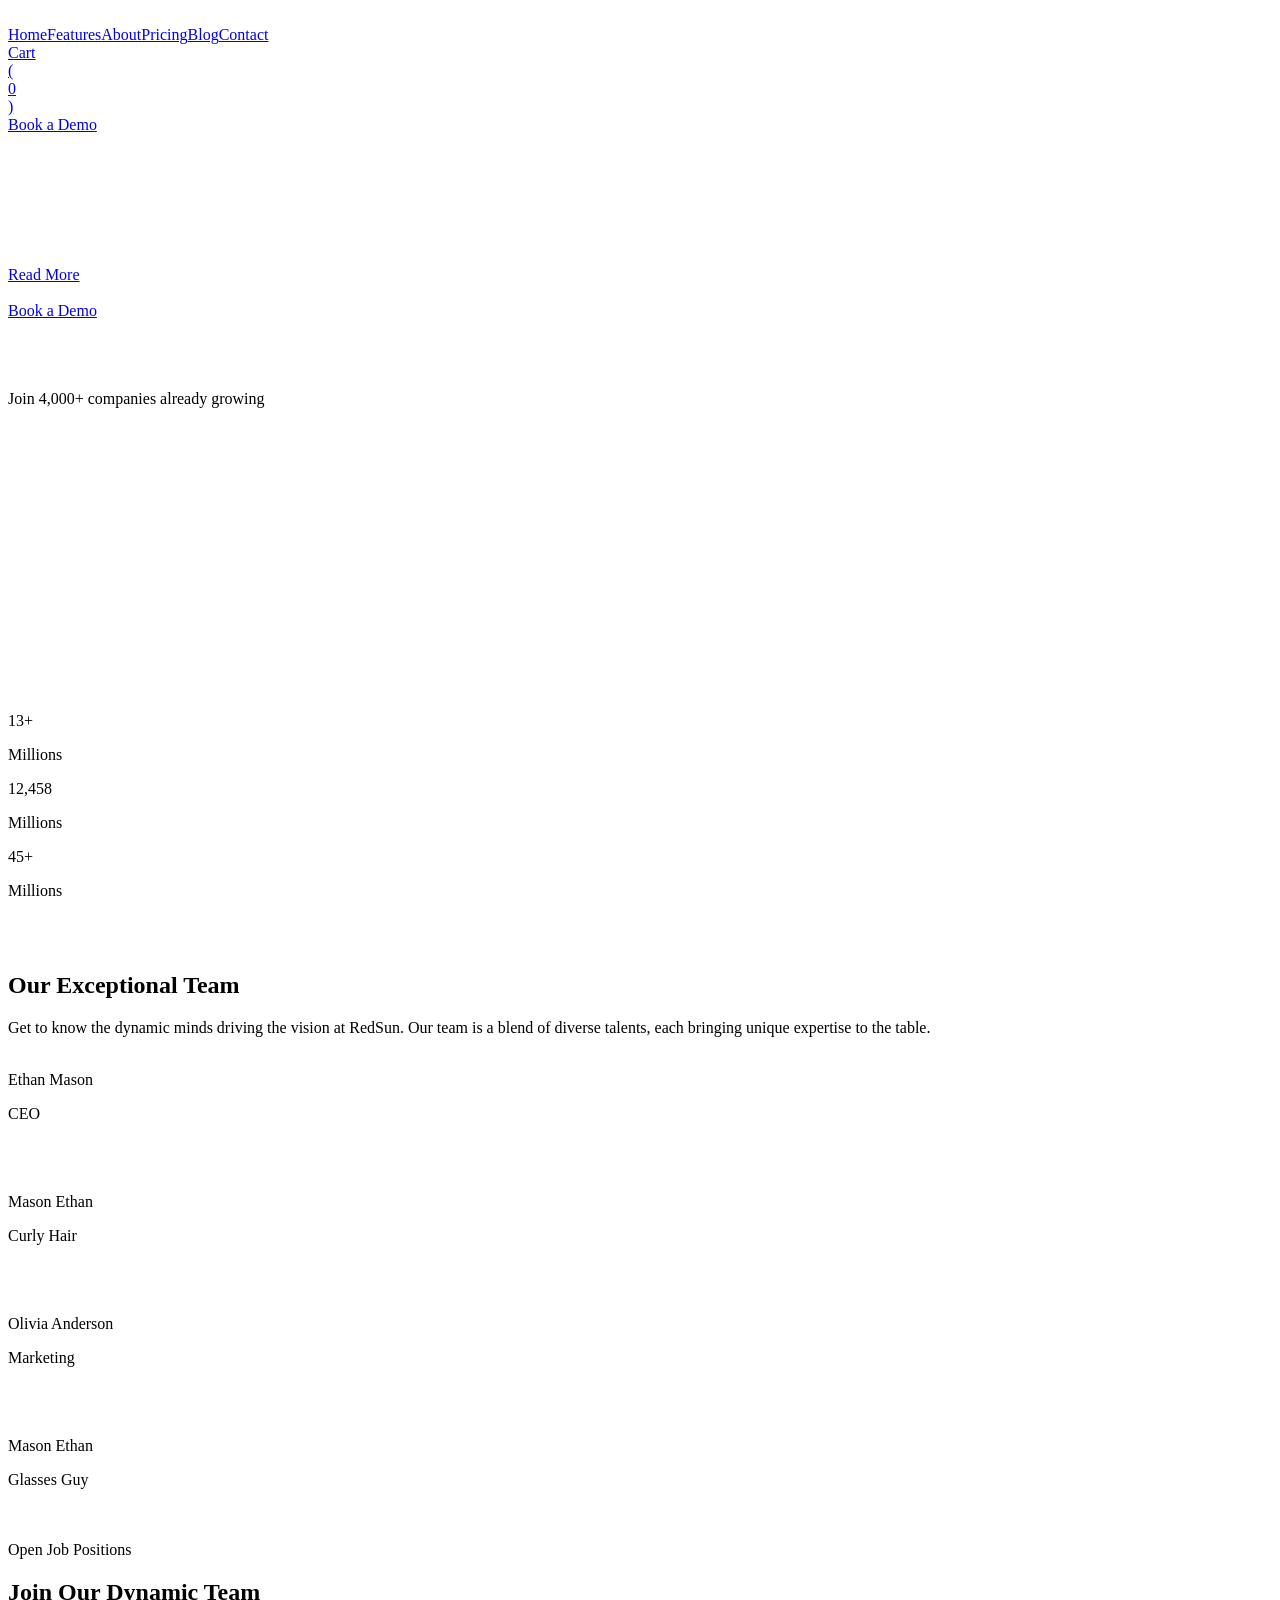
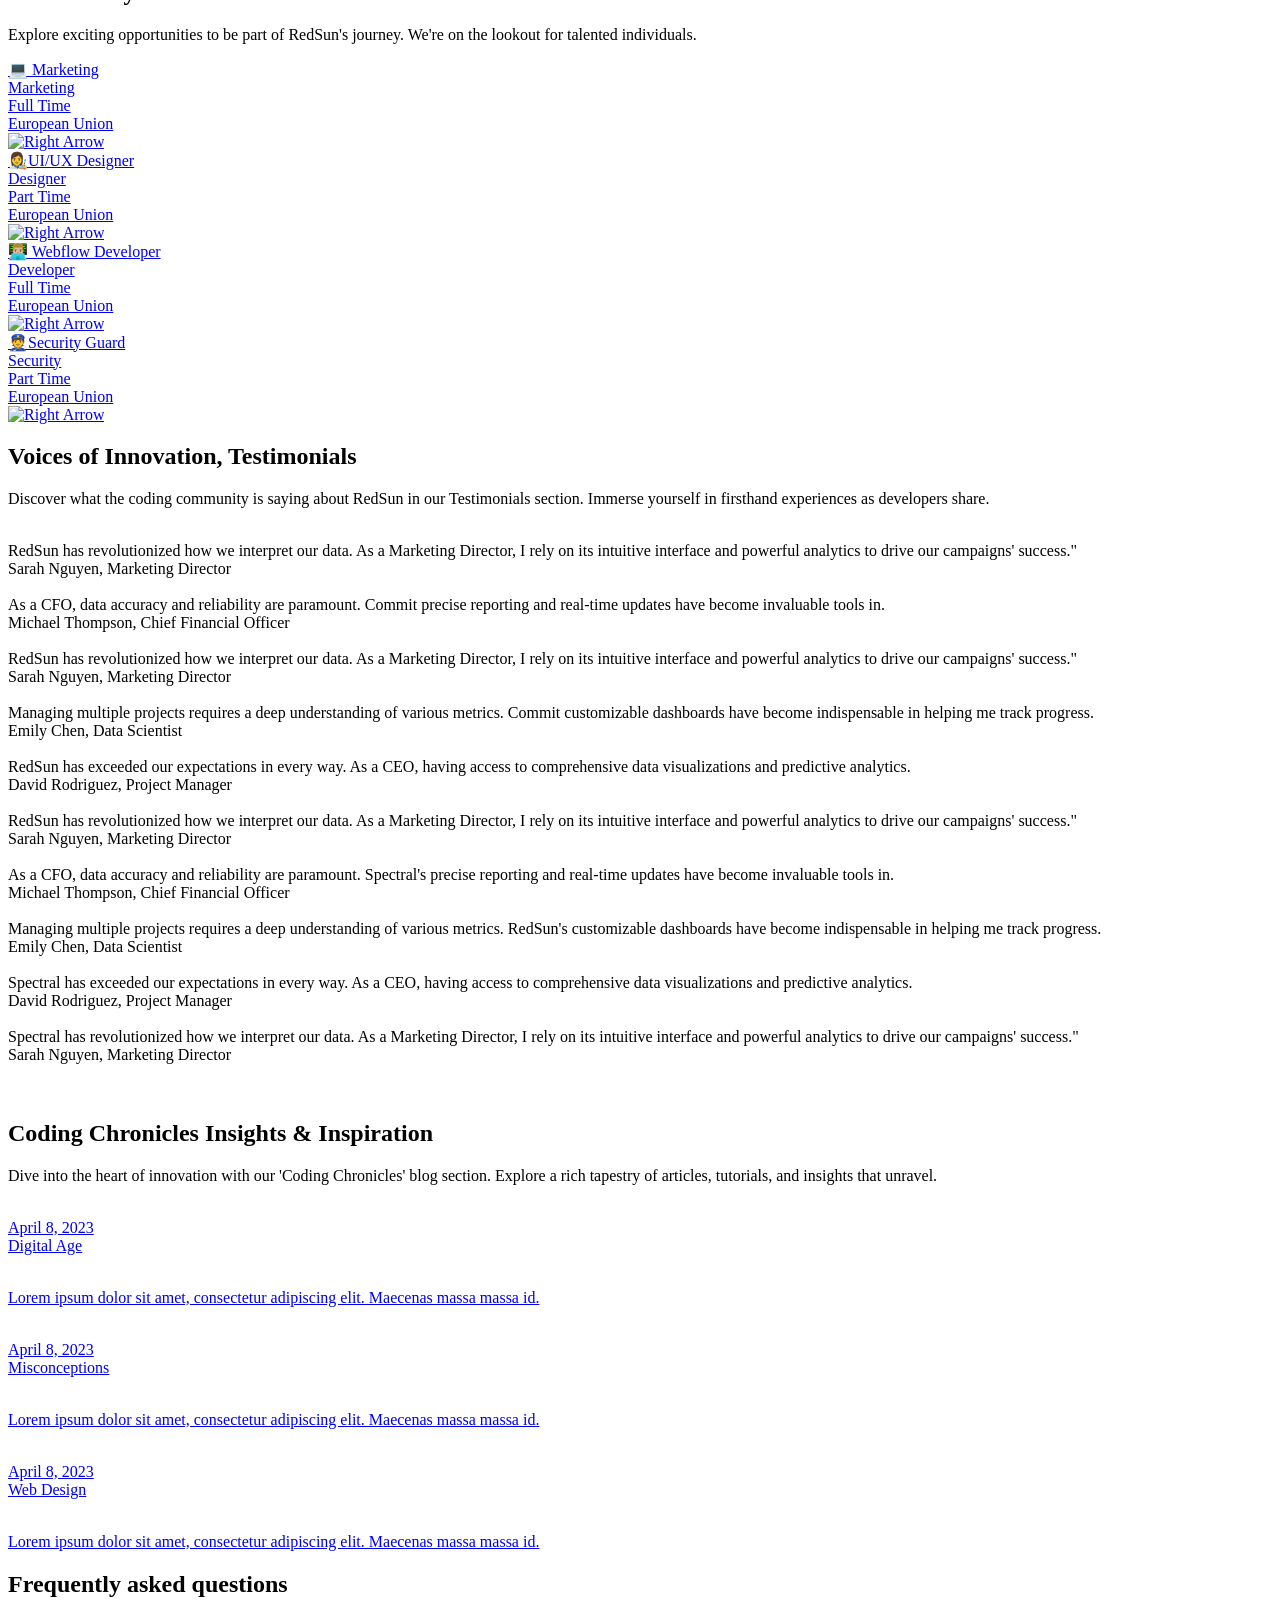
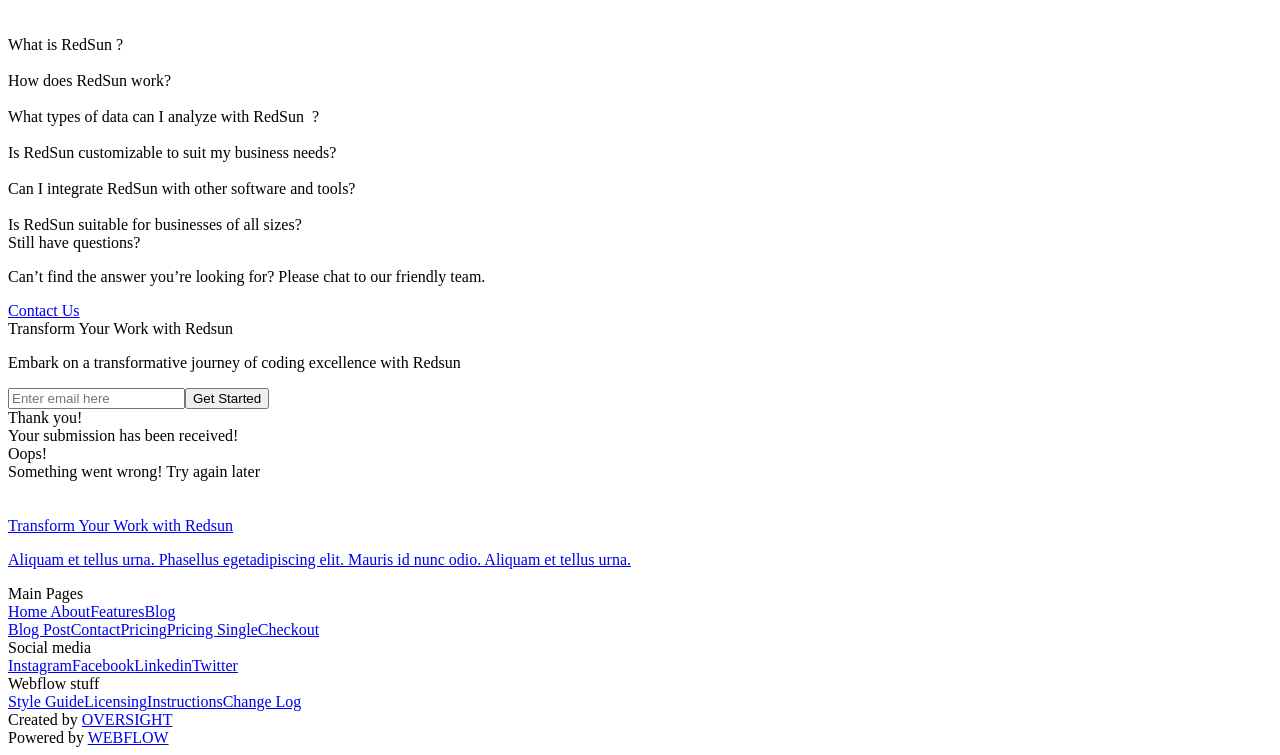
==== about/index.html @ 9bdf77d3 "Initial commit: RedSun 1:1 website clone" ====
<!DOCTYPE html><!-- This site was created in Webflow. https://webflow.com --><!-- Last Published: Thu Jan 02 2025 14:59:15 GMT+0000 (Coordinated Universal Time) --><html data-wf-domain="ovo-redsun.webflow.io" data-wf-page="673c8623b53e085c22dcde56" data-wf-site="673c8623b53e085c22dcde7d" lang="en"><head><meta charset="utf-8"/><link href="https://cdn.prod.website-files.com" rel="preconnect" crossorigin="anonymous"/><title>RedSun - Webflow Ecommerce website template</title><meta content="RedSun - Webflow Ecommerce website template" name="description"/><meta content="RedSun - Webflow Ecommerce website template" property="og:title"/><meta content="RedSun - Webflow Ecommerce website template" property="og:description"/><meta content="RedSun - Webflow Ecommerce website template" name="twitter:title"/><meta content="RedSun - Webflow Ecommerce website template" name="twitter:description"/><meta property="og:type" content="website"/><meta content="summary_large_image" name="twitter:card"/><meta content="width=device-width, initial-scale=1" name="viewport"/><meta content="Webflow" name="generator"/><link href="https://cdn.prod.website-files.com/673c8623b53e085c22dcde7d/css/ovo-redsun.webflow.85f609341.css" rel="stylesheet" type="text/css"/><link href="https://fonts.googleapis.com" rel="preconnect"/><link href="https://fonts.gstatic.com" rel="preconnect" crossorigin="anonymous"/><script src="https://ajax.googleapis.com/ajax/libs/webfont/1.6.26/webfont.js" type="text/javascript"></script><script type="text/javascript">WebFont.load({  google: {    families: ["Inter:100,200,300,regular,500,600,700,800,900","Mulish:200,300,regular,500,600,700,800,900,200italic,300italic,italic,500italic,600italic,700italic,800italic,900italic"]  }});</script><script type="text/javascript">!function(o,c){var n=c.documentElement,t=" w-mod-";n.className+=t+"js",("ontouchstart"in o||o.DocumentTouch&&c instanceof DocumentTouch)&&(n.className+=t+"touch")}(window,document);</script><link href="https://cdn.prod.website-files.com/673c8623b53e085c22dcde7d/673c86594c8e945d0a8d39fd_Fav.png" rel="shortcut icon" type="image/x-icon"/><link href="https://cdn.prod.website-files.com/673c8623b53e085c22dcde7d/673c865c3de8eb55a5db0099_Web.png" rel="apple-touch-icon"/><script type="text/javascript">window.__WEBFLOW_CURRENCY_SETTINGS = {"currencyCode":"USD","symbol":"$","decimal":".","fractionDigits":2,"group":",","template":"{{wf {\"path\":\"symbol\",\"type\":\"PlainText\"} }} {{wf {\"path\":\"amount\",\"type\":\"CommercePrice\"} }} {{wf {\"path\":\"currencyCode\",\"type\":\"PlainText\"} }}","hideDecimalForWholeNumbers":false};</script></head><body><div data-animation="default" data-collapse="medium" data-duration="400" data-easing="ease" data-easing2="ease" role="banner" class="navbar w-nav"><div class="container navbar-container"><div class="navbar-holder"><div class="navbar-container"><div class="brand-holder"><a href="/" class="brand w-nav-brand"><img src="https://cdn.prod.website-files.com/673c8623b53e085c22dcde7d/673c878fc213543ea74787b5_Logo.svg" loading="lazy" alt="" class="brand-image"/></a></div><div class="nav-menus"><nav role="navigation" class="nav-menu w-nav-menu"><div class="nav-menu-link-holder"><div class="nav-menu-link-container"><div class="nav-links"><a href="/" class="nav-link w-nav-link">Home</a><a href="/features" class="nav-link w-nav-link">Features</a><a href="/about" aria-current="page" class="nav-link w-nav-link w--current">About</a><a href="/pricing" class="nav-link w-nav-link">Pricing</a><a href="/blog" class="nav-link w-nav-link">Blog</a><a href="/contact" class="nav-link w-nav-link">Contact</a></div></div></div></nav><div data-node-type="commerce-cart-wrapper" data-open-product="" data-wf-cart-type="rightDropdown" data-wf-cart-query="query Dynamo3 {
  database {
    id
    commerceOrder {
      comment
      extraItems {
        name
        pluginId
        pluginName
        price {
          decimalValue
          string
          unit
          value
        }
      }
      id
      startedOn
      statusFlags {
        hasDownloads
        hasSubscription
        isFreeOrder
        requiresShipping
      }
      subtotal {
        decimalValue
        string
        unit
        value
      }
      total {
        decimalValue
        string
        unit
        value
      }
      updatedOn
      userItems {
        count
        id
        price {
          value
          unit
          decimalValue
          string
        }
        product {
          id
          cmsLocaleId
          draft
          archived
          f_ec_product_type_2dr10dr: productType {
            id
            name
          }
          f_name_: name
          f_sku_properties_3dr: skuProperties {
            id
            name
            enum {
              id
              name
              slug
            }
          }
        }
        rowTotal {
          decimalValue
          string
          unit
          value
        }
        sku {
          cmsLocaleId
          draft
          archived
          f_main_image_4dr: mainImage {
            url
            file {
              size
              origFileName
              createdOn
              updatedOn
              mimeType
              width
              height
              variants {
                origFileName
                quality
                height
                width
                s3Url
                error
                size
              }
            }
            alt
          }
          f_sku_values_3dr: skuValues {
            property {
              id
            }
            value {
              id
            }
          }
          id
        }
        subscriptionFrequency
        subscriptionInterval
        subscriptionTrial
      }
      userItemsCount
    }
  }
  site {
    commerce {
      id
      businessAddress {
        country
      }
      defaultCountry
      defaultCurrency
      quickCheckoutEnabled
    }
  }
}" data-wf-page-link-href-prefix="" data-wf-cart-duration="400" class="w-commerce-commercecartwrapper cart"><a href="#" data-node-type="commerce-cart-open-link" aria-haspopup="dialog" aria-label="Open cart" role="button" class="w-commerce-commercecartopenlink cart-button w-inline-block"><div class="nav-link">Cart</div><div class="cart-number-holder"><div class="cart-number">(</div><div data-wf-bindings="%5B%7B%22innerHTML%22%3A%7B%22type%22%3A%22Number%22%2C%22filter%22%3A%7B%22type%22%3A%22numberPrecision%22%2C%22params%22%3A%5B%220%22%2C%22numberPrecision%22%5D%7D%2C%22dataPath%22%3A%22database.commerceOrder.userItemsCount%22%7D%7D%5D" class="w-commerce-commercecartopenlinkcount cart-number">0</div><div class="cart-number">)</div></div></a><div data-node-type="commerce-cart-container-wrapper" style="display:none" class="w-commerce-commercecartcontainerwrapper w-commerce-commercecartcontainerwrapper--cartType-rightDropdown"><div role="dialog" data-node-type="commerce-cart-container" class="w-commerce-commercecartcontainer cart-holder"><div class="w-commerce-commercecartheader cart-header"><h4 class="w-commerce-commercecartheading">Your Cart</h4><a href="#" data-node-type="commerce-cart-close-link" role="button" aria-label="Close cart" class="w-commerce-commercecartcloselink w-inline-block"><img src="https://cdn.prod.website-files.com/673c8623b53e085c22dcde7d/673c8623b53e085c22dcdf21_X%20Icon.svg" loading="lazy" alt="" class="x-icon"/></a></div><div class="w-commerce-commercecartformwrapper cart-form-wrapper"><form data-node-type="commerce-cart-form" style="display:none" class="w-commerce-commercecartform"><script type="text/x-wf-template" id="wf-template-6ec2beb4-4f69-d272-1424-83d47f66afe0">%3Cdiv%20class%3D%22w-commerce-commercecartitem%20cart-item%22%3E%3Cdiv%20class%3D%22cart-hero%22%3E%3Cimg%20data-wf-bindings%3D%22%255B%257B%2522src%2522%253A%257B%2522type%2522%253A%2522ImageRef%2522%252C%2522filter%2522%253A%257B%2522type%2522%253A%2522identity%2522%252C%2522params%2522%253A%255B%255D%257D%252C%2522dataPath%2522%253A%2522database.commerceOrder.userItems%255B%255D.sku.f_main_image_4dr%2522%257D%257D%255D%22%20src%3D%22%22%20alt%3D%22%22%20class%3D%22w-commerce-commercecartitemimage%20product-thumbnail%20w-dyn-bind-empty%22%2F%3E%3Cdiv%20class%3D%22product-details-holder%22%3E%3Cdiv%20data-wf-bindings%3D%22%255B%257B%2522innerHTML%2522%253A%257B%2522type%2522%253A%2522PlainText%2522%252C%2522filter%2522%253A%257B%2522type%2522%253A%2522identity%2522%252C%2522params%2522%253A%255B%255D%257D%252C%2522dataPath%2522%253A%2522database.commerceOrder.userItems%255B%255D.product.f_name_%2522%257D%257D%255D%22%20class%3D%22w-commerce-commercecartproductname%20product-name%20w-dyn-bind-empty%22%3E%3C%2Fdiv%3E%3Cdiv%20data-wf-bindings%3D%22%255B%257B%2522innerHTML%2522%253A%257B%2522type%2522%253A%2522Option%2522%252C%2522filter%2522%253A%257B%2522type%2522%253A%2522option%2522%252C%2522params%2522%253A%255B%2522option%2522%252C%2522option%2522%255D%257D%252C%2522dataPath%2522%253A%2522database.commerceOrder.userItems%255B%255D.product.f_ec_product_type_2dr10dr.name%2522%257D%257D%255D%22%20class%3D%22w-commerce-commercecartproductname%20category%20w-dyn-bind-empty%22%3E%3C%2Fdiv%3E%3C%2Fdiv%3E%3C%2Fdiv%3E%3Cdiv%20class%3D%22w-commerce-commercecartiteminfo%20remove-button%22%3E%3Ca%20href%3D%22%23%22%20role%3D%22button%22%20aria-label%3D%22Remove%20item%20from%20cart%22%20data-wf-bindings%3D%22%255B%257B%2522data-commerce-sku-id%2522%253A%257B%2522type%2522%253A%2522ItemRef%2522%252C%2522filter%2522%253A%257B%2522type%2522%253A%2522identity%2522%252C%2522params%2522%253A%255B%255D%257D%252C%2522dataPath%2522%253A%2522database.commerceOrder.userItems%255B%255D.sku.id%2522%257D%257D%255D%22%20class%3D%22remove-button-x%20w-inline-block%22%20data-wf-cart-action%3D%22remove-item%22%20data-commerce-sku-id%3D%22%22%3E%3C%2Fa%3E%3C%2Fdiv%3E%3Cdiv%20class%3D%22price-and-quantity%22%3E%3Cdiv%20class%3D%22quantity-holder%22%3E%3Cp%20class%3D%22no-margins%22%3EQuantity%3C%2Fp%3E%3Cinput%20aria-label%3D%22Update%20quantity%22%20data-wf-bindings%3D%22%255B%257B%2522value%2522%253A%257B%2522type%2522%253A%2522Number%2522%252C%2522filter%2522%253A%257B%2522type%2522%253A%2522numberPrecision%2522%252C%2522params%2522%253A%255B%25220%2522%252C%2522numberPrecision%2522%255D%257D%252C%2522dataPath%2522%253A%2522database.commerceOrder.userItems%255B%255D.count%2522%257D%257D%252C%257B%2522data-commerce-sku-id%2522%253A%257B%2522type%2522%253A%2522ItemRef%2522%252C%2522filter%2522%253A%257B%2522type%2522%253A%2522identity%2522%252C%2522params%2522%253A%255B%255D%257D%252C%2522dataPath%2522%253A%2522database.commerceOrder.userItems%255B%255D.sku.id%2522%257D%257D%255D%22%20data-wf-conditions%3D%22%257B%2522condition%2522%253A%257B%2522fields%2522%253A%257B%2522product%253Aec-product-type%2522%253A%257B%2522ne%2522%253A%2522e348fd487d0102946c9179d2a94bb613%2522%252C%2522type%2522%253A%2522Option%2522%257D%257D%257D%252C%2522dataPath%2522%253A%2522database.commerceOrder.userItems%255B%255D%2522%257D%22%20class%3D%22w-commerce-commercecartquantity%20cart-quantity-menu%22%20required%3D%22%22%20pattern%3D%22%5E%5B0-9%5D%2B%24%22%20inputMode%3D%22numeric%22%20type%3D%22number%22%20name%3D%22quantity%22%20autoComplete%3D%22off%22%20data-wf-cart-action%3D%22update-item-quantity%22%20data-commerce-sku-id%3D%22%22%20value%3D%221%22%2F%3E%3C%2Fdiv%3E%3Cdiv%20class%3D%22options-holder%22%3E%3Cscript%20type%3D%22text%2Fx-wf-template%22%20id%3D%22wf-template-6ec2beb4-4f69-d272-1424-83d47f66afe6%22%3E%253Cli%253E%253Cspan%2520data-wf-bindings%253D%2522%25255B%25257B%252522innerHTML%252522%25253A%25257B%252522type%252522%25253A%252522PlainText%252522%25252C%252522filter%252522%25253A%25257B%252522type%252522%25253A%252522identity%252522%25252C%252522params%252522%25253A%25255B%25255D%25257D%25252C%252522dataPath%252522%25253A%252522database.commerceOrder.userItems%25255B%25255D.product.f_sku_properties_3dr%25255B%25255D.name%252522%25257D%25257D%25255D%2522%2520class%253D%2522category%2520w-dyn-bind-empty%2522%253E%253C%252Fspan%253E%253Cspan%253E%253A%2520%253C%252Fspan%253E%253Cspan%2520data-wf-bindings%253D%2522%25255B%25257B%252522innerHTML%252522%25253A%25257B%252522type%252522%25253A%252522CommercePropValues%252522%25252C%252522filter%252522%25253A%25257B%252522type%252522%25253A%252522identity%252522%25252C%252522params%252522%25253A%25255B%25255D%25257D%25252C%252522dataPath%252522%25253A%252522database.commerceOrder.userItems%25255B%25255D.product.f_sku_properties_3dr%25255B%25255D%252522%25257D%25257D%25255D%2522%2520class%253D%2522category%2520white-text%2520w-dyn-bind-empty%2522%253E%253C%252Fspan%253E%253C%252Fli%253E%3C%2Fscript%3E%3Cul%20data-wf-bindings%3D%22%255B%257B%2522optionSets%2522%253A%257B%2522type%2522%253A%2522CommercePropTable%2522%252C%2522filter%2522%253A%257B%2522type%2522%253A%2522identity%2522%252C%2522params%2522%253A%255B%255D%257D%252C%2522dataPath%2522%253A%2522database.commerceOrder.userItems%255B%255D.product.f_sku_properties_3dr%5B%5D%2522%257D%257D%252C%257B%2522optionValues%2522%253A%257B%2522type%2522%253A%2522CommercePropValues%2522%252C%2522filter%2522%253A%257B%2522type%2522%253A%2522identity%2522%252C%2522params%2522%253A%255B%255D%257D%252C%2522dataPath%2522%253A%2522database.commerceOrder.userItems%255B%255D.sku.f_sku_values_3dr%2522%257D%257D%255D%22%20class%3D%22w-commerce-commercecartoptionlist%22%20data-wf-collection%3D%22database.commerceOrder.userItems%255B%255D.product.f_sku_properties_3dr%22%20data-wf-template-id%3D%22wf-template-6ec2beb4-4f69-d272-1424-83d47f66afe6%22%3E%3Cli%3E%3Cspan%20data-wf-bindings%3D%22%255B%257B%2522innerHTML%2522%253A%257B%2522type%2522%253A%2522PlainText%2522%252C%2522filter%2522%253A%257B%2522type%2522%253A%2522identity%2522%252C%2522params%2522%253A%255B%255D%257D%252C%2522dataPath%2522%253A%2522database.commerceOrder.userItems%255B%255D.product.f_sku_properties_3dr%255B%255D.name%2522%257D%257D%255D%22%20class%3D%22category%20w-dyn-bind-empty%22%3E%3C%2Fspan%3E%3Cspan%3E%3A%20%3C%2Fspan%3E%3Cspan%20data-wf-bindings%3D%22%255B%257B%2522innerHTML%2522%253A%257B%2522type%2522%253A%2522CommercePropValues%2522%252C%2522filter%2522%253A%257B%2522type%2522%253A%2522identity%2522%252C%2522params%2522%253A%255B%255D%257D%252C%2522dataPath%2522%253A%2522database.commerceOrder.userItems%255B%255D.product.f_sku_properties_3dr%255B%255D%2522%257D%257D%255D%22%20class%3D%22category%20white-text%20w-dyn-bind-empty%22%3E%3C%2Fspan%3E%3C%2Fli%3E%3C%2Ful%3E%3Cdiv%20data-wf-bindings%3D%22%255B%257B%2522innerHTML%2522%253A%257B%2522type%2522%253A%2522CommercePrice%2522%252C%2522filter%2522%253A%257B%2522type%2522%253A%2522price%2522%252C%2522params%2522%253A%255B%255D%257D%252C%2522dataPath%2522%253A%2522database.commerceOrder.userItems%255B%255D.price%2522%257D%257D%255D%22%20class%3D%22product-cart-price%22%3E%24%C2%A00.00%C2%A0USD%3C%2Fdiv%3E%3C%2Fdiv%3E%3C%2Fdiv%3E%3C%2Fdiv%3E</script><div class="w-commerce-commercecartlist cart-list" data-wf-collection="database.commerceOrder.userItems" data-wf-template-id="wf-template-6ec2beb4-4f69-d272-1424-83d47f66afe0"><div class="w-commerce-commercecartitem cart-item"><div class="cart-hero"><img data-wf-bindings="%5B%7B%22src%22%3A%7B%22type%22%3A%22ImageRef%22%2C%22filter%22%3A%7B%22type%22%3A%22identity%22%2C%22params%22%3A%5B%5D%7D%2C%22dataPath%22%3A%22database.commerceOrder.userItems%5B%5D.sku.f_main_image_4dr%22%7D%7D%5D" src="" alt="" class="w-commerce-commercecartitemimage product-thumbnail w-dyn-bind-empty"/><div class="product-details-holder"><div data-wf-bindings="%5B%7B%22innerHTML%22%3A%7B%22type%22%3A%22PlainText%22%2C%22filter%22%3A%7B%22type%22%3A%22identity%22%2C%22params%22%3A%5B%5D%7D%2C%22dataPath%22%3A%22database.commerceOrder.userItems%5B%5D.product.f_name_%22%7D%7D%5D" class="w-commerce-commercecartproductname product-name w-dyn-bind-empty"></div><div data-wf-bindings="%5B%7B%22innerHTML%22%3A%7B%22type%22%3A%22Option%22%2C%22filter%22%3A%7B%22type%22%3A%22option%22%2C%22params%22%3A%5B%22option%22%2C%22option%22%5D%7D%2C%22dataPath%22%3A%22database.commerceOrder.userItems%5B%5D.product.f_ec_product_type_2dr10dr.name%22%7D%7D%5D" class="w-commerce-commercecartproductname category w-dyn-bind-empty"></div></div></div><div class="w-commerce-commercecartiteminfo remove-button"><a href="#" role="button" aria-label="Remove item from cart" data-wf-bindings="%5B%7B%22data-commerce-sku-id%22%3A%7B%22type%22%3A%22ItemRef%22%2C%22filter%22%3A%7B%22type%22%3A%22identity%22%2C%22params%22%3A%5B%5D%7D%2C%22dataPath%22%3A%22database.commerceOrder.userItems%5B%5D.sku.id%22%7D%7D%5D" class="remove-button-x w-inline-block" data-wf-cart-action="remove-item" data-commerce-sku-id=""></a></div><div class="price-and-quantity"><div class="quantity-holder"><p class="no-margins">Quantity</p><input aria-label="Update quantity" data-wf-bindings="%5B%7B%22value%22%3A%7B%22type%22%3A%22Number%22%2C%22filter%22%3A%7B%22type%22%3A%22numberPrecision%22%2C%22params%22%3A%5B%220%22%2C%22numberPrecision%22%5D%7D%2C%22dataPath%22%3A%22database.commerceOrder.userItems%5B%5D.count%22%7D%7D%2C%7B%22data-commerce-sku-id%22%3A%7B%22type%22%3A%22ItemRef%22%2C%22filter%22%3A%7B%22type%22%3A%22identity%22%2C%22params%22%3A%5B%5D%7D%2C%22dataPath%22%3A%22database.commerceOrder.userItems%5B%5D.sku.id%22%7D%7D%5D" data-wf-conditions="%7B%22condition%22%3A%7B%22fields%22%3A%7B%22product%3Aec-product-type%22%3A%7B%22ne%22%3A%22e348fd487d0102946c9179d2a94bb613%22%2C%22type%22%3A%22Option%22%7D%7D%7D%2C%22dataPath%22%3A%22database.commerceOrder.userItems%5B%5D%22%7D" class="w-commerce-commercecartquantity cart-quantity-menu" required="" pattern="^[0-9]+$" inputMode="numeric" type="number" name="quantity" autoComplete="off" data-wf-cart-action="update-item-quantity" data-commerce-sku-id="" value="1"/></div><div class="options-holder"><script type="text/x-wf-template" id="wf-template-6ec2beb4-4f69-d272-1424-83d47f66afe6">%3Cli%3E%3Cspan%20data-wf-bindings%3D%22%255B%257B%2522innerHTML%2522%253A%257B%2522type%2522%253A%2522PlainText%2522%252C%2522filter%2522%253A%257B%2522type%2522%253A%2522identity%2522%252C%2522params%2522%253A%255B%255D%257D%252C%2522dataPath%2522%253A%2522database.commerceOrder.userItems%255B%255D.product.f_sku_properties_3dr%255B%255D.name%2522%257D%257D%255D%22%20class%3D%22category%20w-dyn-bind-empty%22%3E%3C%2Fspan%3E%3Cspan%3E%3A%20%3C%2Fspan%3E%3Cspan%20data-wf-bindings%3D%22%255B%257B%2522innerHTML%2522%253A%257B%2522type%2522%253A%2522CommercePropValues%2522%252C%2522filter%2522%253A%257B%2522type%2522%253A%2522identity%2522%252C%2522params%2522%253A%255B%255D%257D%252C%2522dataPath%2522%253A%2522database.commerceOrder.userItems%255B%255D.product.f_sku_properties_3dr%255B%255D%2522%257D%257D%255D%22%20class%3D%22category%20white-text%20w-dyn-bind-empty%22%3E%3C%2Fspan%3E%3C%2Fli%3E</script><ul data-wf-bindings="%5B%7B%22optionSets%22%3A%7B%22type%22%3A%22CommercePropTable%22%2C%22filter%22%3A%7B%22type%22%3A%22identity%22%2C%22params%22%3A%5B%5D%7D%2C%22dataPath%22%3A%22database.commerceOrder.userItems%5B%5D.product.f_sku_properties_3dr[]%22%7D%7D%2C%7B%22optionValues%22%3A%7B%22type%22%3A%22CommercePropValues%22%2C%22filter%22%3A%7B%22type%22%3A%22identity%22%2C%22params%22%3A%5B%5D%7D%2C%22dataPath%22%3A%22database.commerceOrder.userItems%5B%5D.sku.f_sku_values_3dr%22%7D%7D%5D" class="w-commerce-commercecartoptionlist" data-wf-collection="database.commerceOrder.userItems%5B%5D.product.f_sku_properties_3dr" data-wf-template-id="wf-template-6ec2beb4-4f69-d272-1424-83d47f66afe6"><li><span data-wf-bindings="%5B%7B%22innerHTML%22%3A%7B%22type%22%3A%22PlainText%22%2C%22filter%22%3A%7B%22type%22%3A%22identity%22%2C%22params%22%3A%5B%5D%7D%2C%22dataPath%22%3A%22database.commerceOrder.userItems%5B%5D.product.f_sku_properties_3dr%5B%5D.name%22%7D%7D%5D" class="category w-dyn-bind-empty"></span><span>: </span><span data-wf-bindings="%5B%7B%22innerHTML%22%3A%7B%22type%22%3A%22CommercePropValues%22%2C%22filter%22%3A%7B%22type%22%3A%22identity%22%2C%22params%22%3A%5B%5D%7D%2C%22dataPath%22%3A%22database.commerceOrder.userItems%5B%5D.product.f_sku_properties_3dr%5B%5D%22%7D%7D%5D" class="category white-text w-dyn-bind-empty"></span></li></ul><div data-wf-bindings="%5B%7B%22innerHTML%22%3A%7B%22type%22%3A%22CommercePrice%22%2C%22filter%22%3A%7B%22type%22%3A%22price%22%2C%22params%22%3A%5B%5D%7D%2C%22dataPath%22%3A%22database.commerceOrder.userItems%5B%5D.price%22%7D%7D%5D" class="product-cart-price">$ 0.00 USD</div></div></div></div></div><div class="w-commerce-commercecartfooter cart-footer"><div aria-atomic="true" aria-live="polite" class="w-commerce-commercecartlineitem"><div class="sub-total">Subtotal</div><div data-wf-bindings="%5B%7B%22innerHTML%22%3A%7B%22type%22%3A%22CommercePrice%22%2C%22filter%22%3A%7B%22type%22%3A%22price%22%2C%22params%22%3A%5B%5D%7D%2C%22dataPath%22%3A%22database.commerceOrder.subtotal%22%7D%7D%5D" class="w-commerce-commercecartordervalue product-cart-price"></div></div><div><div data-node-type="commerce-cart-quick-checkout-actions" style="display:none"><a data-node-type="commerce-cart-apple-pay-button" role="button" tabindex="0" aria-label="Apple Pay" aria-haspopup="dialog" style="background-image:-webkit-named-image(apple-pay-logo-white);background-size:100% 50%;background-position:50% 50%;background-repeat:no-repeat" class="w-commerce-commercecartapplepaybutton" tabindex="0"><div></div></a><a data-node-type="commerce-cart-quick-checkout-button" role="button" tabindex="0" aria-haspopup="dialog" style="display:none" class="w-commerce-commercecartquickcheckoutbutton"><svg class="w-commerce-commercequickcheckoutgoogleicon" xmlns="http://www.w3.org/2000/svg" xmlns:xlink="http://www.w3.org/1999/xlink" width="16" height="16" viewBox="0 0 16 16"><defs><polygon id="google-mark-a" points="0 .329 3.494 .329 3.494 7.649 0 7.649"></polygon><polygon id="google-mark-c" points=".894 0 13.169 0 13.169 6.443 .894 6.443"></polygon></defs><g fill="none" fill-rule="evenodd"><path fill="#4285F4" d="M10.5967,12.0469 L10.5967,14.0649 L13.1167,14.0649 C14.6047,12.6759 15.4577,10.6209 15.4577,8.1779 C15.4577,7.6339 15.4137,7.0889 15.3257,6.5559 L7.8887,6.5559 L7.8887,9.6329 L12.1507,9.6329 C11.9767,10.6119 11.4147,11.4899 10.5967,12.0469"></path><path fill="#34A853" d="M7.8887,16 C10.0137,16 11.8107,15.289 13.1147,14.067 C13.1147,14.066 13.1157,14.065 13.1167,14.064 L10.5967,12.047 C10.5877,12.053 10.5807,12.061 10.5727,12.067 C9.8607,12.556 8.9507,12.833 7.8887,12.833 C5.8577,12.833 4.1387,11.457 3.4937,9.605 L0.8747,9.605 L0.8747,11.648 C2.2197,14.319 4.9287,16 7.8887,16"></path><g transform="translate(0 4)"><mask id="google-mark-b" fill="#fff"><use xlink:href="#google-mark-a"></use></mask><path fill="#FBBC04" d="M3.4639,5.5337 C3.1369,4.5477 3.1359,3.4727 3.4609,2.4757 L3.4639,2.4777 C3.4679,2.4657 3.4749,2.4547 3.4789,2.4427 L3.4939,0.3287 L0.8939,0.3287 C0.8799,0.3577 0.8599,0.3827 0.8459,0.4117 C-0.2821,2.6667 -0.2821,5.3337 0.8459,7.5887 L0.8459,7.5997 C0.8549,7.6167 0.8659,7.6317 0.8749,7.6487 L3.4939,5.6057 C3.4849,5.5807 3.4729,5.5587 3.4639,5.5337" mask="url(#google-mark-b)"></path></g><mask id="google-mark-d" fill="#fff"><use xlink:href="#google-mark-c"></use></mask><path fill="#EA4335" d="M0.894,4.3291 L3.478,6.4431 C4.113,4.5611 5.843,3.1671 7.889,3.1671 C9.018,3.1451 10.102,3.5781 10.912,4.3671 L13.169,2.0781 C11.733,0.7231 9.85,-0.0219 7.889,0.0001 C4.941,0.0001 2.245,1.6791 0.894,4.3291" mask="url(#google-mark-d)"></path></g></svg><svg class="w-commerce-commercequickcheckoutmicrosofticon" xmlns="http://www.w3.org/2000/svg" width="16" height="16" viewBox="0 0 16 16"><g fill="none" fill-rule="evenodd"><polygon fill="#F05022" points="7 7 1 7 1 1 7 1"></polygon><polygon fill="#7DB902" points="15 7 9 7 9 1 15 1"></polygon><polygon fill="#00A4EE" points="7 15 1 15 1 9 7 9"></polygon><polygon fill="#FFB700" points="15 15 9 15 9 9 15 9"></polygon></g></svg><div>Pay with browser.</div></a></div><a href="/checkout" value="Checkout" data-node-type="cart-checkout-button" class="w-commerce-commercecartcheckoutbutton button button-glow" data-loading-text="Hang Tight...">Checkout</a></div></div></form><div class="w-commerce-commercecartemptystate empty-state"><div aria-live="polite" aria-label="This cart is empty">No items found.</div></div><div aria-live="assertive" style="display:none" data-node-type="commerce-cart-error" class="w-commerce-commercecarterrorstate error-message small"><div class="w-cart-error-msg" data-w-cart-quantity-error="Product is not available in this quantity." data-w-cart-general-error="Something went wrong when adding this item to the cart." data-w-cart-checkout-error="Checkout is disabled on this site." data-w-cart-cart_order_min-error="The order minimum was not met. Add more items to your cart to continue." data-w-cart-subscription_error-error="Before you purchase, please use your email invite to verify your address so we can send order updates.">Product is not available in this quantity.</div></div></div></div></div></div></div><div class="menu-cart-holder"><div class="menu-button w-nav-button"><div class="w-icon-nav-menu"></div></div><div class="nav-menu-button-holder"><a href="https://Google.com" target="_blank" class="button-glow w-inline-block"><div>Book a Demo</div><img src="https://cdn.prod.website-files.com/673c8623b53e085c22dcde7d/673c8623b53e085c22dcdea1_Button%20Arrow.svg" loading="lazy" alt="" class="button-arrow"/></a></div></div></div></div></div></div><div class="section overflow-hidden"><div class="hero-section"><div class="container"><div class="hero-section-center-holder"><div style="-webkit-transform:translate3d(0, 30px, 0) scale3d(1, 1, 1) rotateX(0) rotateY(0) rotateZ(0) skew(0, 0);-moz-transform:translate3d(0, 30px, 0) scale3d(1, 1, 1) rotateX(0) rotateY(0) rotateZ(0) skew(0, 0);-ms-transform:translate3d(0, 30px, 0) scale3d(1, 1, 1) rotateX(0) rotateY(0) rotateZ(0) skew(0, 0);transform:translate3d(0, 30px, 0) scale3d(1, 1, 1) rotateX(0) rotateY(0) rotateZ(0) skew(0, 0);opacity:0" class="animate-on-load-01"><div class="hero-center-text"><h1 class="title">This is redsun&#x27;s team,welcome</h1></div></div><div style="-webkit-transform:translate3d(0, 30px, 0) scale3d(1, 1, 1) rotateX(0) rotateY(0) rotateZ(0) skew(0, 0);-moz-transform:translate3d(0, 30px, 0) scale3d(1, 1, 1) rotateX(0) rotateY(0) rotateZ(0) skew(0, 0);-ms-transform:translate3d(0, 30px, 0) scale3d(1, 1, 1) rotateX(0) rotateY(0) rotateZ(0) skew(0, 0);transform:translate3d(0, 30px, 0) scale3d(1, 1, 1) rotateX(0) rotateY(0) rotateZ(0) skew(0, 0);opacity:0" class="animate-on-load-02"><div class="center-hero-paragraph-holder"><p>Gain clarity and harness the power of your data with RedSun. Our intuitive dashboard provides real-time analytics.</p></div></div><div class="animate-on-load-03 _100-mobile"><div class="hero-button-holder"><a href="/features" class="button-simple w-inline-block"><div>Read More</div><img src="https://cdn.prod.website-files.com/673c8623b53e085c22dcde7d/673c8623b53e085c22dcdea1_Button%20Arrow.svg" loading="lazy" alt="" class="button-arrow"/></a><a href="/pricing" class="button-glow w-inline-block"><div>Book a Demo</div><img src="https://cdn.prod.website-files.com/673c8623b53e085c22dcde7d/673c8623b53e085c22dcdea1_Button%20Arrow.svg" loading="lazy" alt="" class="button-arrow"/></a></div></div><div class="animate-on-load-04 _100width"><div class="home-video-holder"><img src="https://cdn.prod.website-files.com/673c8623b53e085c22dcde7d/673c8623b53e085c22dcdf88_About%20Hero%20Image%2004.webp" loading="lazy" sizes="(max-width: 479px) 91vw, (max-width: 767px) 93vw, (max-width: 991px) 94vw, (max-width: 1439px) 95vw, 1144px" srcset="https://cdn.prod.website-files.com/673c8623b53e085c22dcde7d/673c8623b53e085c22dcdf88_About%20Hero%20Image%2004.webp 500w, https://cdn.prod.website-files.com/673c8623b53e085c22dcde7d/673c8623b53e085c22dcdf88_About%20Hero%20Image%2004.webp 800w, https://cdn.prod.website-files.com/673c8623b53e085c22dcde7d/673c8623b53e085c22dcdf88_About%20Hero%20Image%2004.webp 1080w, https://cdn.prod.website-files.com/673c8623b53e085c22dcde7d/673c8623b53e085c22dcdf88_About%20Hero%20Image%2004.webp 1600w, https://cdn.prod.website-files.com/673c8623b53e085c22dcde7d/673c8623b53e085c22dcdf88_About%20Hero%20Image%2004.webp 2070w" alt="" class="about-us-image"/></div></div></div><div class="circle-holder about"><div class="circle-wrapper features-circle"><div class="fade features"></div><div style="-webkit-transform:translate3d(0, 0, 0) scale3d(0.7, 0.7, 1) rotateX(0) rotateY(0) rotateZ(-360deg) skew(0, 0);-moz-transform:translate3d(0, 0, 0) scale3d(0.7, 0.7, 1) rotateX(0) rotateY(0) rotateZ(-360deg) skew(0, 0);-ms-transform:translate3d(0, 0, 0) scale3d(0.7, 0.7, 1) rotateX(0) rotateY(0) rotateZ(-360deg) skew(0, 0);transform:translate3d(0, 0, 0) scale3d(0.7, 0.7, 1) rotateX(0) rotateY(0) rotateZ(-360deg) skew(0, 0);filter:saturate(160%) blur(0px);opacity:0" class="circle-container"><img src="https://cdn.prod.website-files.com/673c8623b53e085c22dcde7d/673c8790c213543ea74788a0_Red%20Circle%20No%20Glow.png" loading="lazy" sizes="(max-width: 1439px) 100vw, 1200px" srcset="https://cdn.prod.website-files.com/673c8623b53e085c22dcde7d/673c8790c213543ea74788a0_Red%20Circle%20No%20Glow-p-500.png 500w, https://cdn.prod.website-files.com/673c8623b53e085c22dcde7d/673c8790c213543ea74788a0_Red%20Circle%20No%20Glow-p-800.png 800w, https://cdn.prod.website-files.com/673c8623b53e085c22dcde7d/673c8790c213543ea74788a0_Red%20Circle%20No%20Glow-p-1080.png 1080w, https://cdn.prod.website-files.com/673c8623b53e085c22dcde7d/673c8790c213543ea74788a0_Red%20Circle%20No%20Glow-p-1600.png 1600w, https://cdn.prod.website-files.com/673c8623b53e085c22dcde7d/673c8790c213543ea74788a0_Red%20Circle%20No%20Glow-p-2000.png 2000w, https://cdn.prod.website-files.com/673c8623b53e085c22dcde7d/673c8790c213543ea74788a0_Red%20Circle%20No%20Glow.png 2256w" alt="" class="circle-bg-image"/><img src="https://cdn.prod.website-files.com/673c8623b53e085c22dcde7d/673c87ad03ca3526725241f9_Red%20Glow.png" loading="lazy" style="-webkit-transform:translate3d(-248px, 95px, 0) scale3d(0.9, 0.9, 1) rotateX(0) rotateY(0) rotateZ(-26deg) skew(0, 0);-moz-transform:translate3d(-248px, 95px, 0) scale3d(0.9, 0.9, 1) rotateX(0) rotateY(0) rotateZ(-26deg) skew(0, 0);-ms-transform:translate3d(-248px, 95px, 0) scale3d(0.9, 0.9, 1) rotateX(0) rotateY(0) rotateZ(-26deg) skew(0, 0);transform:translate3d(-248px, 95px, 0) scale3d(0.9, 0.9, 1) rotateX(0) rotateY(0) rotateZ(-26deg) skew(0, 0);opacity:0;filter:blur(20px)" sizes="(max-width: 1439px) 100vw, 1200px" alt="" srcset="https://cdn.prod.website-files.com/673c8623b53e085c22dcde7d/673c87ad03ca3526725241f9_Red%20Glow-p-500.png 500w, https://cdn.prod.website-files.com/673c8623b53e085c22dcde7d/673c87ad03ca3526725241f9_Red%20Glow-p-800.png 800w, https://cdn.prod.website-files.com/673c8623b53e085c22dcde7d/673c87ad03ca3526725241f9_Red%20Glow-p-1080.png 1080w, https://cdn.prod.website-files.com/673c8623b53e085c22dcde7d/673c87ad03ca3526725241f9_Red%20Glow-p-1600.png 1600w, https://cdn.prod.website-files.com/673c8623b53e085c22dcde7d/673c87ad03ca3526725241f9_Red%20Glow-p-2000.png 2000w, https://cdn.prod.website-files.com/673c8623b53e085c22dcde7d/673c87ad03ca3526725241f9_Red%20Glow.png 2626w" class="red-glow"/><img src="https://cdn.prod.website-files.com/673c8623b53e085c22dcde7d/673c878ff9abee9c378d3e76_Glow.png" loading="lazy" style="-webkit-transform:translate3d(-248px, 95px, 0) scale3d(0.9, 0.9, 1) rotateX(0) rotateY(0) rotateZ(-26deg) skew(0, 0);-moz-transform:translate3d(-248px, 95px, 0) scale3d(0.9, 0.9, 1) rotateX(0) rotateY(0) rotateZ(-26deg) skew(0, 0);-ms-transform:translate3d(-248px, 95px, 0) scale3d(0.9, 0.9, 1) rotateX(0) rotateY(0) rotateZ(-26deg) skew(0, 0);transform:translate3d(-248px, 95px, 0) scale3d(0.9, 0.9, 1) rotateX(0) rotateY(0) rotateZ(-26deg) skew(0, 0);filter:blur(20px);opacity:0" sizes="(max-width: 1439px) 100vw, 1200px" alt="" srcset="https://cdn.prod.website-files.com/673c8623b53e085c22dcde7d/673c878ff9abee9c378d3e76_Glow-p-500.png 500w, https://cdn.prod.website-files.com/673c8623b53e085c22dcde7d/673c878ff9abee9c378d3e76_Glow-p-800.png 800w, https://cdn.prod.website-files.com/673c8623b53e085c22dcde7d/673c878ff9abee9c378d3e76_Glow-p-1080.png 1080w, https://cdn.prod.website-files.com/673c8623b53e085c22dcde7d/673c878ff9abee9c378d3e76_Glow.png 1152w" class="white-glow"/><div class="red-cicrle-center"><div class="red-circle"></div></div></div></div></div></div></div></div><div class="trusted-by"><div class="center-text"><div class="fade-in-on-scroll"><p>Join 4,000+ companies already growing</p></div></div><div class="fade-in-on-scroll"><div class="company-logo-holder"><div class="company-logo-container"><div class="company-logo-wrapper"><img src="https://cdn.prod.website-files.com/6537b1db509ef0817e8f4b5d/6537b1db509ef0817e8f4b85_Logo%2003.svg" loading="lazy" alt="" class="company-logo"/></div><div class="company-logo-wrapper"><img src="https://cdn.prod.website-files.com/6537b1db509ef0817e8f4b5d/6537b1db509ef0817e8f4b84_Logo%2001.svg" loading="lazy" alt="" class="company-logo"/></div><div class="company-logo-wrapper"><img src="https://cdn.prod.website-files.com/6537b1db509ef0817e8f4b5d/6537b1db509ef0817e8f4b83_Logo%2002.svg" loading="lazy" alt="" class="company-logo"/></div><div class="company-logo-wrapper"><img src="https://cdn.prod.website-files.com/6537b1db509ef0817e8f4b5d/6537b1db509ef0817e8f4b82_Logo%2004.svg" loading="lazy" alt="" class="company-logo"/></div><div class="company-logo-wrapper"><img src="https://cdn.prod.website-files.com/6537b1db509ef0817e8f4b5d/6537b1db509ef0817e8f4b79_Logo%2005.svg" loading="lazy" alt="" class="company-logo"/></div><div class="company-logo-wrapper"><img src="https://cdn.prod.website-files.com/6537b1db509ef0817e8f4b5d/6537b1db509ef0817e8f4b84_Logo%2001.svg" loading="lazy" alt="" class="company-logo"/></div><div class="company-logo-wrapper"><img src="https://cdn.prod.website-files.com/6537b1db509ef0817e8f4b5d/6537b1db509ef0817e8f4b83_Logo%2002.svg" loading="lazy" alt="" class="company-logo"/></div><div class="company-logo-wrapper"><img src="https://cdn.prod.website-files.com/673c8623b53e085c22dcde7d/673c8623b53e085c22dcde93_Logo%2005.svg" loading="lazy" alt="" class="company-logo"/></div></div><div class="company-logo-container"><div class="company-logo-wrapper"><img src="https://cdn.prod.website-files.com/6537b1db509ef0817e8f4b5d/6537b1db509ef0817e8f4b85_Logo%2003.svg" loading="lazy" alt="" class="company-logo"/></div><div class="company-logo-wrapper"><img src="https://cdn.prod.website-files.com/6537b1db509ef0817e8f4b5d/6537b1db509ef0817e8f4b84_Logo%2001.svg" loading="lazy" alt="" class="company-logo"/></div><div class="company-logo-wrapper"><img src="https://cdn.prod.website-files.com/6537b1db509ef0817e8f4b5d/6537b1db509ef0817e8f4b83_Logo%2002.svg" loading="lazy" alt="" class="company-logo"/></div><div class="company-logo-wrapper"><img src="https://cdn.prod.website-files.com/6537b1db509ef0817e8f4b5d/6537b1db509ef0817e8f4b82_Logo%2004.svg" loading="lazy" alt="" class="company-logo"/></div><div class="company-logo-wrapper"><img src="https://cdn.prod.website-files.com/6537b1db509ef0817e8f4b5d/6537b1db509ef0817e8f4b79_Logo%2005.svg" loading="lazy" alt="" class="company-logo"/></div><div class="company-logo-wrapper"><img src="https://cdn.prod.website-files.com/6537b1db509ef0817e8f4b5d/6537b1db509ef0817e8f4b84_Logo%2001.svg" loading="lazy" alt="" class="company-logo"/></div><div class="company-logo-wrapper"><img src="https://cdn.prod.website-files.com/6537b1db509ef0817e8f4b5d/6537b1db509ef0817e8f4b83_Logo%2002.svg" loading="lazy" alt="" class="company-logo"/></div><div class="company-logo-wrapper"><img src="https://cdn.prod.website-files.com/673c8623b53e085c22dcde7d/673c8623b53e085c22dcde93_Logo%2005.svg" loading="lazy" alt="" class="company-logo"/></div></div><div class="graident-for-logos"></div><div class="graident-for-logos right"></div></div></div></div><div class="section"><div class="container"><div class="feature-facts-holder"><div class="feature-facts-container"><div data-w-id="4571d56e-033c-71d8-fef5-a1dd803ea696" style="opacity:0" class="features-facts"><div class="purple-text">13+</div><p class="no-margins">Millions</p></div><div data-w-id="032e2579-757d-36bc-2d58-655632f24202" style="opacity:0" class="features-facts"><div class="purple-text">12,458</div><p class="no-margins">Millions</p></div><div data-w-id="46919a2d-345f-3b2e-afdc-03feeb91e2ca" style="opacity:0" class="features-facts last"><div class="purple-text">45+</div><p class="no-margins">Millions</p></div></div><div class="w-layout-grid about-us-grid"><div data-w-id="0a2bfd10-e820-8a09-ea91-0960724129bf" style="opacity:0" class="about-us-image-holder"><img src="https://cdn.prod.website-files.com/673c8623b53e085c22dcde7d/673c8623b53e085c22dcdeee_About%20Image%2002.webp" loading="lazy" sizes="(max-width: 479px) 91vw, (max-width: 767px) 93vw, (max-width: 991px) 94vw, (max-width: 1439px) 95vw, 1144px" srcset="https://cdn.prod.website-files.com/673c8623b53e085c22dcde7d/673c8623b53e085c22dcdeee_About%20Image%2002.webp 500w, https://cdn.prod.website-files.com/673c8623b53e085c22dcde7d/673c8623b53e085c22dcdeee_About%20Image%2002.webp 800w, https://cdn.prod.website-files.com/673c8623b53e085c22dcde7d/673c8623b53e085c22dcdeee_About%20Image%2002.webp 940w" alt="" class="about-us-image"/></div><div data-w-id="79fe065a-7845-57ea-f49a-fa60e3a03099" style="opacity:0" class="about-us-image-holder"><img src="https://cdn.prod.website-files.com/673c8623b53e085c22dcde7d/673c8623b53e085c22dcdf54_About%20Image%2001.webp" loading="lazy" sizes="(max-width: 479px) 91vw, (max-width: 767px) 93vw, (max-width: 991px) 94vw, (max-width: 1439px) 95vw, 1144px" srcset="https://cdn.prod.website-files.com/673c8623b53e085c22dcde7d/673c8623b53e085c22dcdf54_About%20Image%2001.webp 500w, https://cdn.prod.website-files.com/673c8623b53e085c22dcde7d/673c8623b53e085c22dcdf54_About%20Image%2001.webp 800w, https://cdn.prod.website-files.com/673c8623b53e085c22dcde7d/673c8623b53e085c22dcdf54_About%20Image%2001.webp 1080w, https://cdn.prod.website-files.com/673c8623b53e085c22dcde7d/673c8623b53e085c22dcdf54_About%20Image%2001.webp 1340w" alt="" class="about-us-image"/></div></div></div></div></div><div class="section"><div class="container"><div class="section-paddings"><div class="section-center-text"><div class="section-title xl"><div class="fade-in-on-scroll"><h2 class="title medium">Our Exceptional Team</h2></div></div><div class="section-paragraph"><div class="fade-in-on-scroll"><p>Get to know the dynamic minds driving the vision at RedSun. Our team is a blend of diverse talents, each bringing unique expertise to the table.</p></div></div></div><div class="team-grid"><div id="w-node-_20544f73-23f3-347c-70f8-c5fa56089b0e-22dcde56" class="team-user"><img src="https://cdn.prod.website-files.com/673c8623b53e085c22dcde7d/673c8623b53e085c22dcdf69_Team%20Image%2005.webp" loading="lazy" sizes="(max-width: 479px) 91vw, (max-width: 767px) 71vw, (max-width: 991px) 46vw, (max-width: 1439px) 22vw, 262px" srcset="https://cdn.prod.website-files.com/673c8623b53e085c22dcde7d/673c8623b53e085c22dcdf69_Team%20Image%2005.webp 500w, https://cdn.prod.website-files.com/673c8623b53e085c22dcde7d/673c8623b53e085c22dcdf69_Team%20Image%2005.webp 800w, https://cdn.prod.website-files.com/673c8623b53e085c22dcde7d/673c8623b53e085c22dcdf69_Team%20Image%2005.webp 1080w, https://cdn.prod.website-files.com/673c8623b53e085c22dcde7d/673c8623b53e085c22dcdf69_Team%20Image%2005.webp 1600w, https://cdn.prod.website-files.com/673c8623b53e085c22dcde7d/673c8623b53e085c22dcdf69_Team%20Image%2005.webp 1920w" alt="" class="team-image"/><div class="team-content-holder"><div class="team-content"><div class="teammate-title">Ethan Mason</div><p class="paragraph-s">CEO</p></div><div class="team-content-button-holder"><img src="https://cdn.prod.website-files.com/673c8623b53e085c22dcde7d/673c8623b53e085c22dcdef0_Plus%20Icon.svg" loading="lazy" alt="" class="plus-icon"/></div><div class="team-popup-holder"><a href="https://linkedin.com" target="_blank" class="social-media-icon-holder w-inline-block"><img src="https://cdn.prod.website-files.com/673c8623b53e085c22dcde7d/673c8623b53e085c22dcdf09_Social%20Media%20Icons%2003.svg" loading="lazy" alt="" class="social-media-icon"/></a><a href="https://facebook.com" target="_blank" class="social-media-icon-holder w-inline-block"><img src="https://cdn.prod.website-files.com/673c8623b53e085c22dcde7d/673c8623b53e085c22dcdf1f_Social%20Media%20Icons%2001.svg" loading="lazy" alt="" class="social-media-icon"/></a><a href="https://twitter.com" target="_blank" class="social-media-icon-holder w-inline-block"><img src="https://cdn.prod.website-files.com/673c8623b53e085c22dcde7d/673c8623b53e085c22dcdf19_Social%20Media%20Icons%2004.svg" loading="lazy" alt="" class="social-media-icon"/></a><a href="https://instagram.com" target="_blank" class="social-media-icon-holder w-inline-block"><img src="https://cdn.prod.website-files.com/673c8623b53e085c22dcde7d/673c8623b53e085c22dcdeef_Social%20Media%20Icons%2002.svg" loading="lazy" alt="" class="social-media-icon"/></a></div></div></div><div id="w-node-_9573bdde-5d11-c32e-288d-3d8f02e340dc-22dcde56" class="team-user"><img src="https://cdn.prod.website-files.com/673c8623b53e085c22dcde7d/673c8623b53e085c22dcdf6c_Team%20Image%2006.webp" loading="lazy" sizes="(max-width: 479px) 91vw, (max-width: 767px) 71vw, (max-width: 991px) 46vw, (max-width: 1439px) 22vw, 262px" srcset="https://cdn.prod.website-files.com/673c8623b53e085c22dcde7d/673c8623b53e085c22dcdf6c_Team%20Image%2006.webp 500w, https://cdn.prod.website-files.com/673c8623b53e085c22dcde7d/673c8623b53e085c22dcdf6c_Team%20Image%2006.webp 800w, https://cdn.prod.website-files.com/673c8623b53e085c22dcde7d/673c8623b53e085c22dcdf6c_Team%20Image%2006.webp 1080w, https://cdn.prod.website-files.com/673c8623b53e085c22dcde7d/673c8623b53e085c22dcdf6c_Team%20Image%2006.webp 1600w, https://cdn.prod.website-files.com/673c8623b53e085c22dcde7d/673c8623b53e085c22dcdf6c_Team%20Image%2006.webp 1920w" alt="" class="team-image"/><div class="team-content-holder"><div class="team-content"><div class="teammate-title">Mason Ethan</div><p class="paragraph-s">Curly Hair</p></div><div class="team-content-button-holder"><img src="https://cdn.prod.website-files.com/673c8623b53e085c22dcde7d/673c8623b53e085c22dcdef0_Plus%20Icon.svg" loading="lazy" alt="" class="plus-icon"/></div><div class="team-popup-holder"><a href="https://linkedin.com" target="_blank" class="social-media-icon-holder w-inline-block"><img src="https://cdn.prod.website-files.com/673c8623b53e085c22dcde7d/673c8623b53e085c22dcdf09_Social%20Media%20Icons%2003.svg" loading="lazy" alt="" class="social-media-icon"/></a><a href="https://facebook.com" target="_blank" class="social-media-icon-holder w-inline-block"><img src="https://cdn.prod.website-files.com/673c8623b53e085c22dcde7d/673c8623b53e085c22dcdf1f_Social%20Media%20Icons%2001.svg" loading="lazy" alt="" class="social-media-icon"/></a><a href="https://twitter.com" target="_blank" class="social-media-icon-holder w-inline-block"><img src="https://cdn.prod.website-files.com/673c8623b53e085c22dcde7d/673c8623b53e085c22dcdf19_Social%20Media%20Icons%2004.svg" loading="lazy" alt="" class="social-media-icon"/></a><a href="https://instagram.com" target="_blank" class="social-media-icon-holder w-inline-block"><img src="https://cdn.prod.website-files.com/673c8623b53e085c22dcde7d/673c8623b53e085c22dcdeef_Social%20Media%20Icons%2002.svg" loading="lazy" alt="" class="social-media-icon"/></a></div></div></div><div id="w-node-_43d2d47f-7282-606e-1b60-64f8efb24a14-22dcde56" class="team-user"><img src="https://cdn.prod.website-files.com/673c8623b53e085c22dcde7d/673c8623b53e085c22dcdf67_Team%20Image%2007.webp" loading="lazy" sizes="(max-width: 479px) 91vw, (max-width: 767px) 71vw, (max-width: 991px) 46vw, (max-width: 1439px) 22vw, 262px" srcset="https://cdn.prod.website-files.com/673c8623b53e085c22dcde7d/673c8623b53e085c22dcdf67_Team%20Image%2007.webp 500w, https://cdn.prod.website-files.com/673c8623b53e085c22dcde7d/673c8623b53e085c22dcdf67_Team%20Image%2007.webp 800w, https://cdn.prod.website-files.com/673c8623b53e085c22dcde7d/673c8623b53e085c22dcdf67_Team%20Image%2007.webp 1080w, https://cdn.prod.website-files.com/673c8623b53e085c22dcde7d/673c8623b53e085c22dcdf67_Team%20Image%2007.webp 1600w, https://cdn.prod.website-files.com/673c8623b53e085c22dcde7d/673c8623b53e085c22dcdf67_Team%20Image%2007.webp 1920w" alt="" class="team-image"/><div class="team-content-holder"><div class="team-content"><div class="teammate-title">Olivia Anderson</div><p class="paragraph-s">Marketing </p></div><div class="team-content-button-holder"><img src="https://cdn.prod.website-files.com/673c8623b53e085c22dcde7d/673c8623b53e085c22dcdef0_Plus%20Icon.svg" loading="lazy" alt="" class="plus-icon"/></div><div class="team-popup-holder"><a href="https://linkedin.com" target="_blank" class="social-media-icon-holder w-inline-block"><img src="https://cdn.prod.website-files.com/673c8623b53e085c22dcde7d/673c8623b53e085c22dcdf09_Social%20Media%20Icons%2003.svg" loading="lazy" alt="" class="social-media-icon"/></a><a href="https://facebook.com" target="_blank" class="social-media-icon-holder w-inline-block"><img src="https://cdn.prod.website-files.com/673c8623b53e085c22dcde7d/673c8623b53e085c22dcdf1f_Social%20Media%20Icons%2001.svg" loading="lazy" alt="" class="social-media-icon"/></a><a href="https://twitter.com" target="_blank" class="social-media-icon-holder w-inline-block"><img src="https://cdn.prod.website-files.com/673c8623b53e085c22dcde7d/673c8623b53e085c22dcdf19_Social%20Media%20Icons%2004.svg" loading="lazy" alt="" class="social-media-icon"/></a><a href="https://instagram.com" target="_blank" class="social-media-icon-holder w-inline-block"><img src="https://cdn.prod.website-files.com/673c8623b53e085c22dcde7d/673c8623b53e085c22dcdeef_Social%20Media%20Icons%2002.svg" loading="lazy" alt="" class="social-media-icon"/></a></div></div></div><div id="w-node-bdd68c39-d471-c317-dce2-9c3d56e5dbe2-22dcde56" class="team-user"><img src="https://cdn.prod.website-files.com/673c8623b53e085c22dcde7d/673c8623b53e085c22dcdf5b_Team%20Image%2004.webp" loading="lazy" sizes="(max-width: 479px) 91vw, (max-width: 767px) 71vw, (max-width: 991px) 46vw, (max-width: 1439px) 22vw, 262px" srcset="https://cdn.prod.website-files.com/673c8623b53e085c22dcde7d/673c8623b53e085c22dcdf5b_Team%20Image%2004.webp 500w, https://cdn.prod.website-files.com/673c8623b53e085c22dcde7d/673c8623b53e085c22dcdf5b_Team%20Image%2004.webp 800w, https://cdn.prod.website-files.com/673c8623b53e085c22dcde7d/673c8623b53e085c22dcdf5b_Team%20Image%2004.webp 1080w, https://cdn.prod.website-files.com/673c8623b53e085c22dcde7d/673c8623b53e085c22dcdf5b_Team%20Image%2004.webp 1600w, https://cdn.prod.website-files.com/673c8623b53e085c22dcde7d/673c8623b53e085c22dcdf5b_Team%20Image%2004.webp 1920w" alt="" class="team-image"/><div class="team-content-holder"><div class="team-content"><div class="teammate-title">Mason Ethan</div><p class="paragraph-s">Glasses Guy</p></div><div class="team-content-button-holder"><img src="https://cdn.prod.website-files.com/673c8623b53e085c22dcde7d/673c8623b53e085c22dcdef0_Plus%20Icon.svg" loading="lazy" alt="" class="plus-icon"/></div><div class="team-popup-holder"><a href="https://linkedin.com" target="_blank" class="social-media-icon-holder w-inline-block"><img src="https://cdn.prod.website-files.com/673c8623b53e085c22dcde7d/673c8623b53e085c22dcdf09_Social%20Media%20Icons%2003.svg" loading="lazy" alt="" class="social-media-icon"/></a><a href="https://facebook.com" target="_blank" class="social-media-icon-holder w-inline-block"><img src="https://cdn.prod.website-files.com/673c8623b53e085c22dcde7d/673c8623b53e085c22dcdf1f_Social%20Media%20Icons%2001.svg" loading="lazy" alt="" class="social-media-icon"/></a><a href="https://twitter.com" target="_blank" class="social-media-icon-holder w-inline-block"><img src="https://cdn.prod.website-files.com/673c8623b53e085c22dcde7d/673c8623b53e085c22dcdf19_Social%20Media%20Icons%2004.svg" loading="lazy" alt="" class="social-media-icon"/></a><a href="https://instagram.com" target="_blank" class="social-media-icon-holder w-inline-block"><img src="https://cdn.prod.website-files.com/673c8623b53e085c22dcde7d/673c8623b53e085c22dcdeef_Social%20Media%20Icons%2002.svg" loading="lazy" alt="" class="social-media-icon"/></a></div></div></div></div></div></div></div><div class="section"><div class="container"><div class="grid-features-holder"><div class="section-center-text"><div class="section-tag"><div>Open Job Positions</div></div><div class="section-title-2"><div class="fade-in-on-scroll"><h2 class="title-2 medium">Join Our Dynamic Team</h2></div></div><div class="section-paragraph-2"><div class="fade-in-on-scroll"><p>Explore exciting opportunities to be part of RedSun&#x27;s journey. We&#x27;re on the lookout for talented individuals.</p></div></div></div><div class="job-position-list"><a href="https://www.google.com/" target="_blank" class="job-position-item w-inline-block"><div id="w-node-_16914e2e-082c-a2e2-dade-35d7c6952059-22dcde56" class="job-position-title">💻 Marketing</div><div id="w-node-_16914e2e-082c-a2e2-dade-35d7c695205b-22dcde56" class="job-position-title small-text">Marketing</div><div id="w-node-_16914e2e-082c-a2e2-dade-35d7c695205d-22dcde56" class="job-position-title small-text">Full Time</div><div id="w-node-_16914e2e-082c-a2e2-dade-35d7c695205f-22dcde56" class="job-position-title small-text">European Union</div><div id="w-node-_16914e2e-082c-a2e2-dade-35d7c6952061-22dcde56" class="job-arrow-holder"><img loading="lazy" src="https://cdn.prod.website-files.com/673c8623b53e085c22dcde7d/673c8623b53e085c22dcdf7a_Arrow%20Right.svg" alt="Right Arrow" class="job-arrow"/></div></a><a href="https://www.google.com/" target="_blank" class="job-position-item w-inline-block"><div id="w-node-_16914e2e-082c-a2e2-dade-35d7c6952064-22dcde56" class="job-position-title">👩‍🎨UI/UX Designer</div><div id="w-node-_16914e2e-082c-a2e2-dade-35d7c6952066-22dcde56" class="job-position-title small-text">Designer</div><div id="w-node-_16914e2e-082c-a2e2-dade-35d7c6952068-22dcde56" class="job-position-title small-text">Part Time</div><div id="w-node-_16914e2e-082c-a2e2-dade-35d7c695206a-22dcde56" class="job-position-title small-text">European Union</div><div id="w-node-_16914e2e-082c-a2e2-dade-35d7c695206c-22dcde56" class="job-arrow-holder"><img loading="lazy" src="https://cdn.prod.website-files.com/673c8623b53e085c22dcde7d/673c8623b53e085c22dcdf7a_Arrow%20Right.svg" alt="Right Arrow" class="job-arrow"/></div></a><a href="https://www.google.com/" target="_blank" class="job-position-item w-inline-block"><div id="w-node-_16914e2e-082c-a2e2-dade-35d7c695206f-22dcde56" class="job-position-title">👨🏼‍💻 Webflow Developer </div><div id="w-node-_16914e2e-082c-a2e2-dade-35d7c6952071-22dcde56" class="job-position-title small-text">Developer</div><div id="w-node-_16914e2e-082c-a2e2-dade-35d7c6952073-22dcde56" class="job-position-title small-text">Full Time</div><div id="w-node-_16914e2e-082c-a2e2-dade-35d7c6952075-22dcde56" class="job-position-title small-text">European Union</div><div id="w-node-_16914e2e-082c-a2e2-dade-35d7c6952077-22dcde56" class="job-arrow-holder"><img loading="lazy" src="https://cdn.prod.website-files.com/673c8623b53e085c22dcde7d/673c8623b53e085c22dcdf7a_Arrow%20Right.svg" alt="Right Arrow" class="job-arrow"/></div></a><a href="https://www.google.com/" target="_blank" class="job-position-item w-inline-block"><div id="w-node-_16914e2e-082c-a2e2-dade-35d7c695207a-22dcde56" class="job-position-title">👮Security Guard</div><div id="w-node-_16914e2e-082c-a2e2-dade-35d7c695207c-22dcde56" class="job-position-title small-text">Security</div><div id="w-node-_16914e2e-082c-a2e2-dade-35d7c695207e-22dcde56" class="job-position-title small-text">Part Time</div><div id="w-node-_16914e2e-082c-a2e2-dade-35d7c6952080-22dcde56" class="job-position-title small-text">European Union</div><div id="w-node-_16914e2e-082c-a2e2-dade-35d7c6952082-22dcde56" class="job-arrow-holder"><img loading="lazy" src="https://cdn.prod.website-files.com/673c8623b53e085c22dcde7d/673c8623b53e085c22dcdf7a_Arrow%20Right.svg" alt="Right Arrow" class="job-arrow"/></div></a></div></div></div></div><div class="section overflow-hidden"><div class="container"><div class="section-paddings"><div class="section-center-text"><div class="section-title xl"><div class="fade-in-on-scroll"><h2 class="title medium">Voices of Innovation, Testimonials</h2></div></div><div class="section-paragraph"><div class="fade-in-on-scroll"><p>Discover what the coding community is saying about RedSun in our Testimonials section. Immerse yourself in firsthand experiences as developers share.</p></div></div></div><div class="testimonial-holder"><div class="testimonial-container"><div data-delay="4000" data-animation="slide" class="testimonial-slider w-slider" data-autoplay="false" data-easing="ease-out-expo" data-hide-arrows="false" data-disable-swipe="false" data-autoplay-limit="0" data-nav-spacing="3" data-duration="1250" data-infinite="false"><div class="testimonial-mask w-slider-mask"><div class="testimonial-slide-wide w-slide"><div class="testimonial"><div class="slider-testimonial-holder-normal"><img src="https://cdn.prod.website-files.com/673c8623b53e085c22dcde7d/673c8623b53e085c22dcded6_Logo%2002.svg" loading="lazy" alt="" class="short-testimonial-logo"/><div class="short-testimonial-content-holder"><div class="short-testimonial-text">RedSun has revolutionized how we interpret our data. As a Marketing Director, I rely on its intuitive interface and powerful analytics to drive our campaigns&#x27; success.&quot;</div><div class="short-testimonial-person">Sarah Nguyen, Marketing Director </div></div></div></div></div><div class="testimonial-slide-wide w-slide"><div class="testimonial"><div class="slider-testimonial-holder-normal"><img src="https://cdn.prod.website-files.com/673c8623b53e085c22dcde7d/673c8623b53e085c22dcdeb8_Logo%2003.svg" loading="lazy" alt="" class="short-testimonial-logo"/><div class="short-testimonial-content-holder"><div class="short-testimonial-text">As a CFO, data accuracy and reliability are paramount. Commit precise reporting and real-time updates have become invaluable tools in.</div><div class="short-testimonial-person">Michael Thompson, Chief Financial Officer</div></div></div></div></div><div class="testimonial-slide-wide w-slide"><div class="testimonial"><div class="slider-testimonial-holder-normal"><img src="https://cdn.prod.website-files.com/673c8623b53e085c22dcde7d/673c8623b53e085c22dcded6_Logo%2002.svg" loading="lazy" alt="" class="short-testimonial-logo"/><div class="short-testimonial-content-holder"><div class="short-testimonial-text">RedSun has revolutionized how we interpret our data. As a Marketing Director, I rely on its intuitive interface and powerful analytics to drive our campaigns&#x27; success.&quot;</div><div class="short-testimonial-person">Sarah Nguyen, Marketing Director </div></div></div></div></div><div class="testimonial-slide-wide w-slide"><div class="testimonial"><div class="slider-testimonial-holder-normal"><img src="https://cdn.prod.website-files.com/673c8623b53e085c22dcde7d/673c8623b53e085c22dcded3_Logo.png" loading="lazy" alt="" class="short-testimonial-logo"/><div class="short-testimonial-content-holder"><div class="short-testimonial-text">Managing multiple projects requires a deep understanding of various metrics. Commit customizable dashboards have become indispensable in helping me track progress.</div><div class="short-testimonial-person">Emily Chen, Data Scientist</div></div></div></div></div><div class="testimonial-slide-wide w-slide"><div class="testimonial"><div class="slider-testimonial-holder-normal"><img src="https://cdn.prod.website-files.com/673c8623b53e085c22dcde7d/673c8623b53e085c22dcdeb8_Logo%2003.svg" loading="lazy" alt="" class="short-testimonial-logo"/><div class="short-testimonial-content-holder"><div class="short-testimonial-text">RedSun has exceeded our expectations in every way. As a CEO, having access to comprehensive data visualizations and predictive analytics.</div><div class="short-testimonial-person">David Rodriguez, Project Manager</div></div></div></div></div><div class="testimonial-slide-wide w-slide"><div class="testimonial"><div class="slider-testimonial-holder-normal"><img src="https://cdn.prod.website-files.com/673c8623b53e085c22dcde7d/673c8623b53e085c22dcded6_Logo%2002.svg" loading="lazy" alt="" class="short-testimonial-logo"/><div class="short-testimonial-content-holder"><div class="short-testimonial-text">RedSun has revolutionized how we interpret our data. As a Marketing Director, I rely on its intuitive interface and powerful analytics to drive our campaigns&#x27; success.&quot;</div><div class="short-testimonial-person">Sarah Nguyen, Marketing Director </div></div></div></div></div><div class="testimonial-slide-wide w-slide"><div class="testimonial"><div class="slider-testimonial-holder-normal"><img src="https://cdn.prod.website-files.com/673c8623b53e085c22dcde7d/673c8623b53e085c22dcdeb8_Logo%2003.svg" loading="lazy" alt="" class="short-testimonial-logo"/><div class="short-testimonial-content-holder"><div class="short-testimonial-text">As a CFO, data accuracy and reliability are paramount. Spectral&#x27;s precise reporting and real-time updates have become invaluable tools in.</div><div class="short-testimonial-person">Michael Thompson, Chief Financial Officer</div></div></div></div></div><div class="testimonial-slide-wide w-slide"><div class="testimonial"><div class="slider-testimonial-holder-normal"><img src="https://cdn.prod.website-files.com/673c8623b53e085c22dcde7d/673c8623b53e085c22dcded3_Logo.png" loading="lazy" alt="" class="short-testimonial-logo"/><div class="short-testimonial-content-holder"><div class="short-testimonial-text">Managing multiple projects requires a deep understanding of various metrics. RedSun&#x27;s customizable dashboards have become indispensable in helping me track progress.</div><div class="short-testimonial-person">Emily Chen, Data Scientist</div></div></div></div></div><div class="testimonial-slide-wide w-slide"><div class="testimonial"><div class="slider-testimonial-holder-normal"><img src="https://cdn.prod.website-files.com/673c8623b53e085c22dcde7d/673c8623b53e085c22dcdeb8_Logo%2003.svg" loading="lazy" alt="" class="short-testimonial-logo"/><div class="short-testimonial-content-holder"><div class="short-testimonial-text">Spectral has exceeded our expectations in every way. As a CEO, having access to comprehensive data visualizations and predictive analytics.</div><div class="short-testimonial-person">David Rodriguez, Project Manager</div></div></div></div></div><div class="testimonial-slide-wide w-slide"><div class="testimonial"><div class="slider-testimonial-holder-normal"><img src="https://cdn.prod.website-files.com/673c8623b53e085c22dcde7d/673c8623b53e085c22dcded6_Logo%2002.svg" loading="lazy" alt="" class="short-testimonial-logo"/><div class="short-testimonial-content-holder"><div class="short-testimonial-text">Spectral has revolutionized how we interpret our data. As a Marketing Director, I rely on its intuitive interface and powerful analytics to drive our campaigns&#x27; success.&quot;</div><div class="short-testimonial-person">Sarah Nguyen, Marketing Director </div></div></div></div></div></div><div class="slider-left-arrow w-slider-arrow-left"><img src="https://cdn.prod.website-files.com/673c8623b53e085c22dcde7d/673c8623b53e085c22dcdebb_Left%20Arrow%20Slider.svg" loading="lazy" alt="" class="slider-arrow"/></div><div class="slider-left-arrow right w-slider-arrow-right"><img src="https://cdn.prod.website-files.com/673c8623b53e085c22dcde7d/673c8623b53e085c22dcded2_Right%20Arrow%20Slider.svg" loading="lazy" alt="" class="slider-arrow"/></div><div class="slide-nav w-slider-nav w-round"></div></div></div></div></div></div></div><div class="section"><div class="container"><div class="section-paddings"><div class="section-center-text"><div class="section-title xl"><div class="fade-in-on-scroll"><h2 class="title medium">Coding Chronicles Insights &amp; Inspiration</h2></div></div><div class="section-paragraph"><div class="fade-in-on-scroll"><p>Dive into the heart of innovation with our &#x27;Coding Chronicles&#x27; blog section. Explore a rich tapestry of articles, tutorials, and insights that unravel.</p></div></div></div><div class="new-features-holder"><div class="blog-grid-3x-holder"><div class="blog-grid-twos-wrapper w-dyn-list"><div role="list" class="blog-grid-3x w-dyn-items"><div role="listitem" class="blog-grid-twos-item w-dyn-item"><a href="/post/how-to-build-strong-relationships-in-a-digital-age" class="blog-item w-inline-block"><div class="blog-grid-3x-image-holder"><img src="https://cdn.prod.website-files.com/673c8623b53e085c22dcde87/673c8623b53e085c22dcdefe_Blog%20Image%2001.jpg" loading="lazy" alt="" sizes="(max-width: 479px) 91vw, (max-width: 767px) 62vw, (max-width: 991px) 45vw, (max-width: 1439px) 30vw, 361.3374938964844px" srcset="https://cdn.prod.website-files.com/673c8623b53e085c22dcde87/673c8623b53e085c22dcdefe_Blog%2520Image%252001-p-500.jpg 500w, https://cdn.prod.website-files.com/673c8623b53e085c22dcde87/673c8623b53e085c22dcdefe_Blog%2520Image%252001-p-800.jpg 800w, https://cdn.prod.website-files.com/673c8623b53e085c22dcde87/673c8623b53e085c22dcdefe_Blog%20Image%2001.jpg 1101w" class="blog-grid-2x-image"/></div><div class="content"><div class="blog-date">April 8, 2023</div><div class="blog-title-holder"><div class="blog-grid-2x-title">Digital Age</div><img src="https://cdn.prod.website-files.com/673c8623b53e085c22dcde7d/673c8623b53e085c22dcdf00_Blog%20Icon.svg" loading="lazy" alt="" class="blog-arrow"/></div><p>Lorem ipsum dolor sit amet, consectetur adipiscing elit. Maecenas massa massa id.</p></div></a></div><div role="listitem" class="blog-grid-twos-item w-dyn-item"><a href="/post/14-common-misconceptions-about-web-design" class="blog-item w-inline-block"><div class="blog-grid-3x-image-holder"><img src="https://cdn.prod.website-files.com/673c8623b53e085c22dcde87/673c8623b53e085c22dcdf17_Blog%20Image%2003.jpg" loading="lazy" alt="" sizes="(max-width: 479px) 91vw, (max-width: 767px) 62vw, (max-width: 991px) 45vw, (max-width: 1439px) 30vw, 361.3374938964844px" srcset="https://cdn.prod.website-files.com/673c8623b53e085c22dcde87/673c8623b53e085c22dcdf17_Blog%2520Image%252003-p-500.jpg 500w, https://cdn.prod.website-files.com/673c8623b53e085c22dcde87/673c8623b53e085c22dcdf17_Blog%2520Image%252003-p-800.jpg 800w, https://cdn.prod.website-files.com/673c8623b53e085c22dcde87/673c8623b53e085c22dcdf17_Blog%20Image%2003.jpg 1101w" class="blog-grid-2x-image"/></div><div class="content"><div class="blog-date">April 8, 2023</div><div class="blog-title-holder"><div class="blog-grid-2x-title">Misconceptions</div><img src="https://cdn.prod.website-files.com/673c8623b53e085c22dcde7d/673c8623b53e085c22dcdf00_Blog%20Icon.svg" loading="lazy" alt="" class="blog-arrow"/></div><p>Lorem ipsum dolor sit amet, consectetur adipiscing elit. Maecenas massa massa id.</p></div></a></div><div role="listitem" class="blog-grid-twos-item w-dyn-item"><a href="/post/10-web-design-blogs-you-cant-miss" class="blog-item w-inline-block"><div class="blog-grid-3x-image-holder"><img src="https://cdn.prod.website-files.com/673c8623b53e085c22dcde87/673c8623b53e085c22dcde8b_Blog%20Image%2002.jpg" loading="lazy" alt="" sizes="(max-width: 479px) 91vw, (max-width: 767px) 62vw, (max-width: 991px) 45vw, (max-width: 1439px) 30vw, 361.3374938964844px" srcset="https://cdn.prod.website-files.com/673c8623b53e085c22dcde87/673c8623b53e085c22dcde8b_Blog%2520Image%252002-p-500.jpg 500w, https://cdn.prod.website-files.com/673c8623b53e085c22dcde87/673c8623b53e085c22dcde8b_Blog%2520Image%252002-p-800.jpg 800w, https://cdn.prod.website-files.com/673c8623b53e085c22dcde87/673c8623b53e085c22dcde8b_Blog%20Image%2002.jpg 1101w" class="blog-grid-2x-image"/></div><div class="content"><div class="blog-date">April 8, 2023</div><div class="blog-title-holder"><div class="blog-grid-2x-title">Web Design</div><img src="https://cdn.prod.website-files.com/673c8623b53e085c22dcde7d/673c8623b53e085c22dcdf00_Blog%20Icon.svg" loading="lazy" alt="" class="blog-arrow"/></div><p>Lorem ipsum dolor sit amet, consectetur adipiscing elit. Maecenas massa massa id.</p></div></a></div></div></div></div></div></div></div></div><div class="section"><div class="container"><div class="section-paddings"><div class="question-grid"><div class="section-title xl"><div class="sticky"><div class="fade-in-on-scroll"><h2 class="title">Frequently asked questions</h2></div></div></div><div class="questions-holder"><div class="questions-container"><div class="question"><img src="https://cdn.prod.website-files.com/673c8623b53e085c22dcde7d/673c8623b53e085c22dcdf07_Plus%20Icon.svg" loading="lazy" alt="" class="question-icon"/><div class="question-text">What is RedSun ?</div></div><div class="answer-holder"><div class="answer-text">RedSun is a comprehensive data dashboard solution designed to help businesses visualize and analyze their data in real-time.</div></div></div><div class="questions-container"><div class="question"><img src="https://cdn.prod.website-files.com/673c8623b53e085c22dcde7d/673c8623b53e085c22dcdf07_Plus%20Icon.svg" loading="lazy" alt="" class="question-icon"/><div class="question-text">How does RedSun work?</div></div><div class="answer-holder"><div class="answer-text">RedSun aggregates data from various sources and presents it in an easy-to-understand dashboard format, allowing users to monitor key metrics, trends, and insights.</div></div></div><div class="questions-container"><div class="question"><img src="https://cdn.prod.website-files.com/673c8623b53e085c22dcde7d/673c8623b53e085c22dcdf07_Plus%20Icon.svg" loading="lazy" alt="" class="question-icon"/><div class="question-text">What types of data can I analyze with RedSun  ?</div></div><div class="answer-holder"><div class="answer-text">RedSun supports a wide range of data types including sales figures, website traffic, social media engagement, customer feedback, and more.</div></div></div><div class="questions-container"><div class="question"><img src="https://cdn.prod.website-files.com/673c8623b53e085c22dcde7d/673c8623b53e085c22dcdf07_Plus%20Icon.svg" loading="lazy" alt="" class="question-icon"/><div class="question-text">Is RedSun customizable to suit my business needs?</div></div><div class="answer-holder"><div class="answer-text">Yes, RedSun offers customizable dashboards, reports, and visualization options, allowing users to tailor the platform to their specific requirements.</div></div></div><div class="questions-container"><div class="question"><img src="https://cdn.prod.website-files.com/673c8623b53e085c22dcde7d/673c8623b53e085c22dcdf07_Plus%20Icon.svg" loading="lazy" alt="" class="question-icon"/><div class="question-text">Can I integrate RedSun with other software and tools?</div></div><div class="answer-holder"><div class="answer-text">Absolutely, RedSun offers seamless integrations with popular software applications and tools, ensuring smooth data flow and enhanced functionality.</div></div></div><div class="questions-container last-one"><div class="question"><img src="https://cdn.prod.website-files.com/673c8623b53e085c22dcde7d/673c8623b53e085c22dcdf07_Plus%20Icon.svg" loading="lazy" alt="" class="question-icon"/><div class="question-text">Is RedSun suitable for businesses of all sizes?</div></div><div class="answer-holder"><div class="answer-text">Yes, RedSun is scalable and flexible, making it suitable for small startups, mid-sized companies, and large enterprises alike.<br/></div></div></div><div class="fade-in-on-scroll"><div class="colored-block"><div class="questions-cta"><div class="heading-and-supporting-text"><div class="small-cta-heading">Still have questions?</div><p>Can’t find the answer you’re looking for? Please chat to our friendly team.</p></div><div class="content"><a href="/contact" class="button-glow w-button">Contact Us</a></div></div></div></div></div></div></div></div></div><div data-w-id="8ed71055-6ae7-5324-a6d4-54fc76e0e2d9" class="cta-wrapper"><div class="container"><div class="cta-container styled-box"><div class="cta-form-holder"><div class="cta-heading-holder"><div class="cta-heading-wrapper"><div class="cta-heading">Transform Your Work with Redsun </div></div><div class="cta-paragraph-holder"><p>Embark on a transformative journey of coding excellence with Redsun </p></div></div><div class="form-block w-form"><form id="Early-Access-Emails" name="wf-form-Early-Access-Emails" data-name="Early Access Emails" method="get" class="form-holder" data-wf-page-id="673c8623b53e085c22dcde56" data-wf-element-id="8ed71055-6ae7-5324-a6d4-54fc76e0e2eb"><div class="form"><input class="text-field w-input" maxlength="256" name="email" data-name="Email" placeholder="Enter email here" type="email" id="Early-Access-Emails" required=""/><input type="submit" data-wait="..." class="submit-button w-button" value="Get Started"/></div></form><div class="thank-you-message w-form-done"><div><span class="white-text">Thank you! </span><br/>Your submission has been received!</div></div><div class="error-message w-form-fail"><div><span class="white-text">Oops! <br/></span>Something went wrong! Try again later</div></div></div></div><div class="cta-app-holder"><img src="https://cdn.prod.website-files.com/673c8623b53e085c22dcde7d/673c878f2b1a8d87c7549905_App.jpg" loading="eager" data-w-id="afb7a514-66a8-b10a-7c8c-6b2bb26ffe8e" sizes="(max-width: 479px) 76vw, (max-width: 991px) 82vw, (max-width: 1439px) 78vw, 956.3500366210938px" alt="" srcset="https://cdn.prod.website-files.com/673c8623b53e085c22dcde7d/673c878f2b1a8d87c7549905_App-p-500.jpg 500w, https://cdn.prod.website-files.com/673c8623b53e085c22dcde7d/673c878f2b1a8d87c7549905_App-p-800.jpg 800w, https://cdn.prod.website-files.com/673c8623b53e085c22dcde7d/673c878f2b1a8d87c7549905_App-p-1080.jpg 1080w, https://cdn.prod.website-files.com/673c8623b53e085c22dcde7d/673c878f2b1a8d87c7549905_App-p-1600.jpg 1600w, https://cdn.prod.website-files.com/673c8623b53e085c22dcde7d/673c878f2b1a8d87c7549905_App-p-2000.jpg 2000w, https://cdn.prod.website-files.com/673c8623b53e085c22dcde7d/673c878f2b1a8d87c7549905_App.jpg 2340w" class="app-image"/></div></div></div></div><div class="section"><div class="container"><div class="footer-wrapper"><a href="/" class="footer-brand w-inline-block"><img src="https://cdn.prod.website-files.com/673c8623b53e085c22dcde7d/673c878fc213543ea74787b5_Logo.svg" loading="lazy" alt="" class="footer-brand-image"/><div class="footer-heading">Transform Your Work with Redsun</div><div class="footer-paragraph-holder"><p>Aliquam et tellus urna. Phasellus egetadipiscing elit. Mauris id nunc odio. Aliquam et tellus urna.</p></div></a><div class="footer-content"><div id="w-node-e92bf484-a605-4132-f141-4518468af7e2-468af7d9" class="footer-block"><div class="title-small">Main Pages</div><div class="menu-link-wrapper"><div class="menu-links-holder"><a href="/" class="grey-link">Home </a><a href="/about" aria-current="page" class="grey-link w--current">About</a><a href="/features" class="grey-link">Features</a><a href="/blog" class="grey-link">Blog </a></div><div class="menu-links-holder"><a href="https://ovo-glossy.webflow.io/post/how-to-build-strong-relationships-in-a-digital-age" class="grey-link">Blog Post</a><a href="/contact" class="grey-link">Contact</a><a href="/pricing" class="grey-link">Pricing</a><a href="https://ovo-glossy.webflow.io/product/enterprise-plan" class="grey-link">Pricing Single</a><a href="/checkout" class="grey-link">Checkout</a></div></div></div><div id="w-node-e92bf484-a605-4132-f141-4518468af7ef-468af7d9" class="footer-block"><div class="title-small">Social media</div><a href="https://instagram.com" target="_blank" class="grey-link">Instagram</a><a href="https://fb.com" target="_blank" class="grey-link">Facebook</a><a href="https://linkedin.com" target="_blank" class="grey-link">Linkedin</a><a href="https://twitter.com" target="_blank" class="grey-link">Twitter</a></div><div id="w-node-e92bf484-a605-4132-f141-4518468af7fa-468af7d9" class="footer-block"><div class="title-small">Webflow stuff</div><a href="/template/style-guide" class="grey-link">Style Guide</a><a href="/template/licensing" class="grey-link">Licensing</a><a href="/template/instructions" class="grey-link">Instructions</a><a href="/template/change-log" class="grey-link">Change Log</a></div></div></div><div class="footer-divider"><div class="footer-copyright-holder"><div class="footer-copyright-center">Created by <a href="http://madebyoversight.com/" target="_blank" class="white-link">OVERSIGHT</a></div></div><div class="footer-copyright-holder"><div class="footer-copyright-center">Powered by <a href="https://webflow.com/" target="_blank" class="white-link">WEBFLOW</a></div></div></div></div><div class="cursor-light"><div class="cursor-light-holder"></div></div></div><script src="https://d3e54v103j8qbb.cloudfront.net/js/jquery-3.5.1.min.dc5e7f18c8.js?site=673c8623b53e085c22dcde7d" type="text/javascript" integrity="sha256-9/aliU8dGd2tb6OSsuzixeV4y/faTqgFtohetphbbj0=" crossorigin="anonymous"></script><script src="https://cdn.prod.website-files.com/673c8623b53e085c22dcde7d/js/webflow.c4d126736bc111233482d3ace9891883.js" type="text/javascript"></script><script src="/redsun.js"></script></body></html>
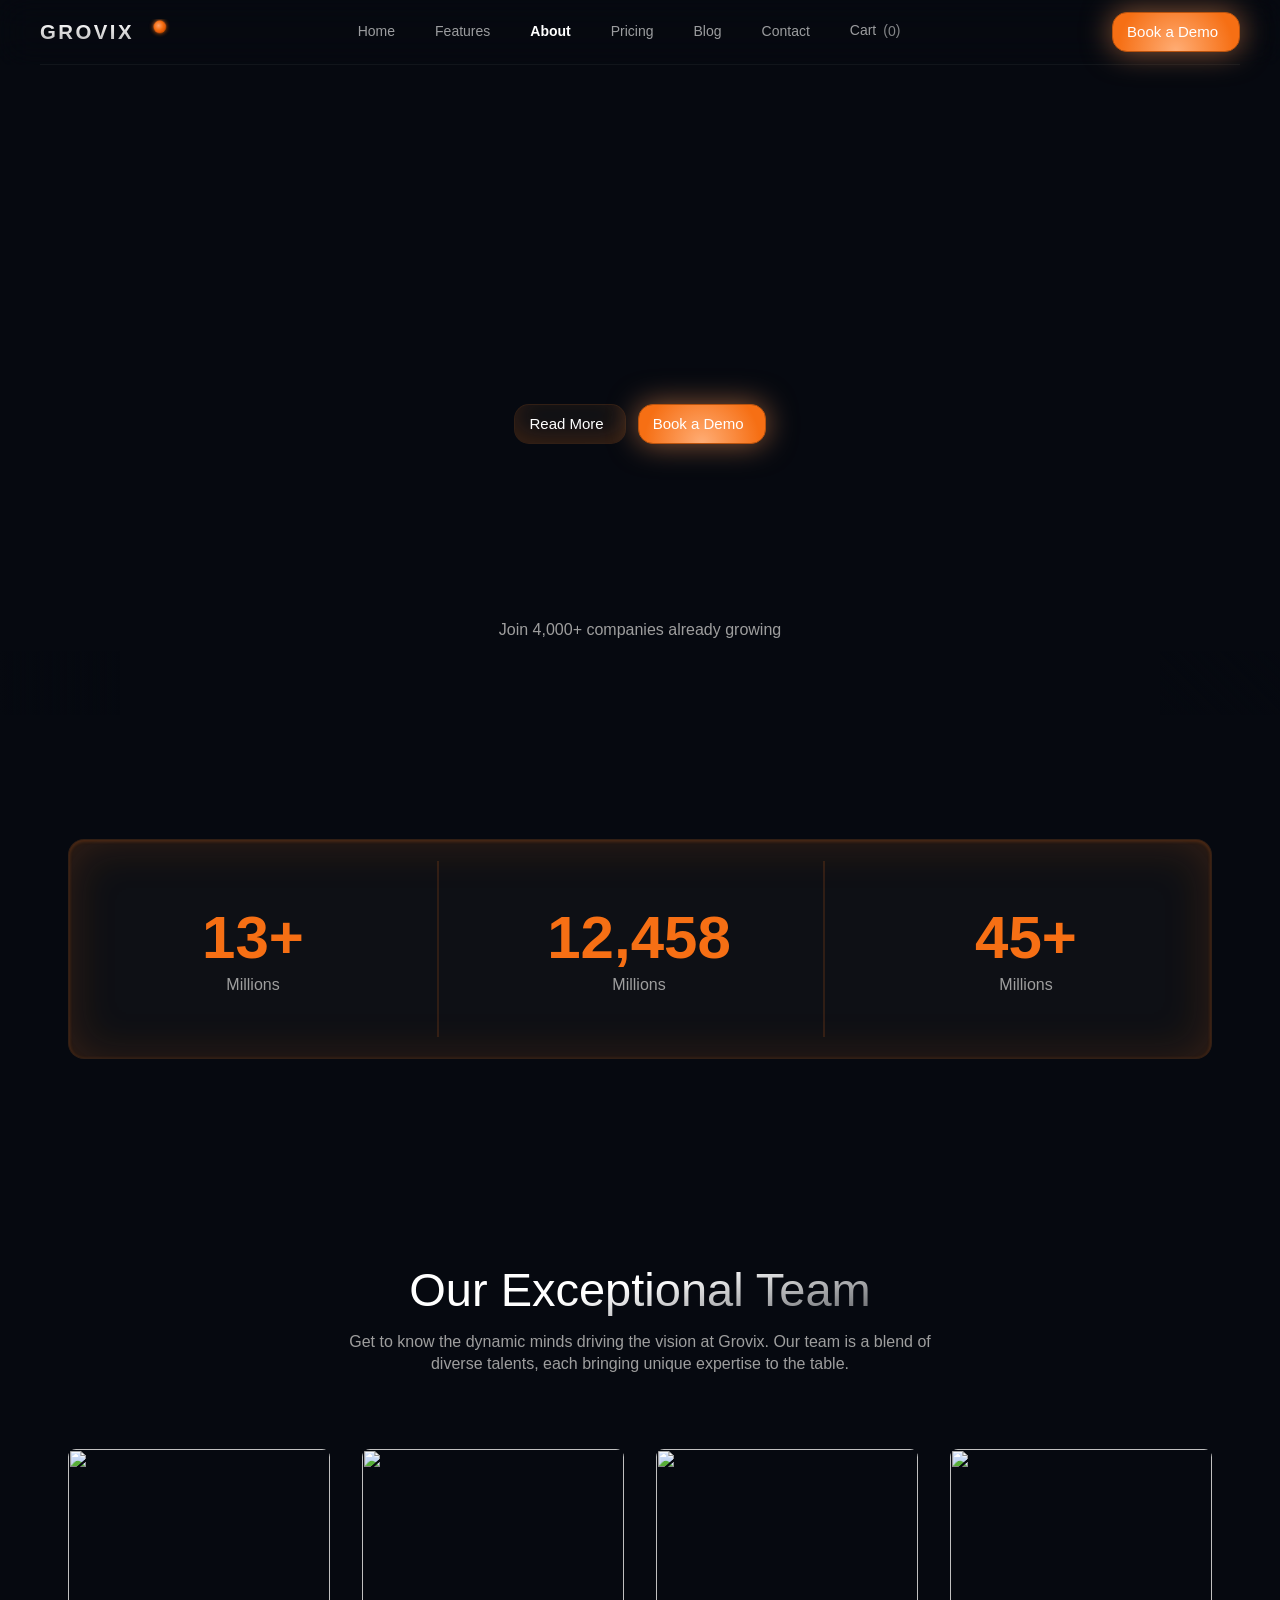
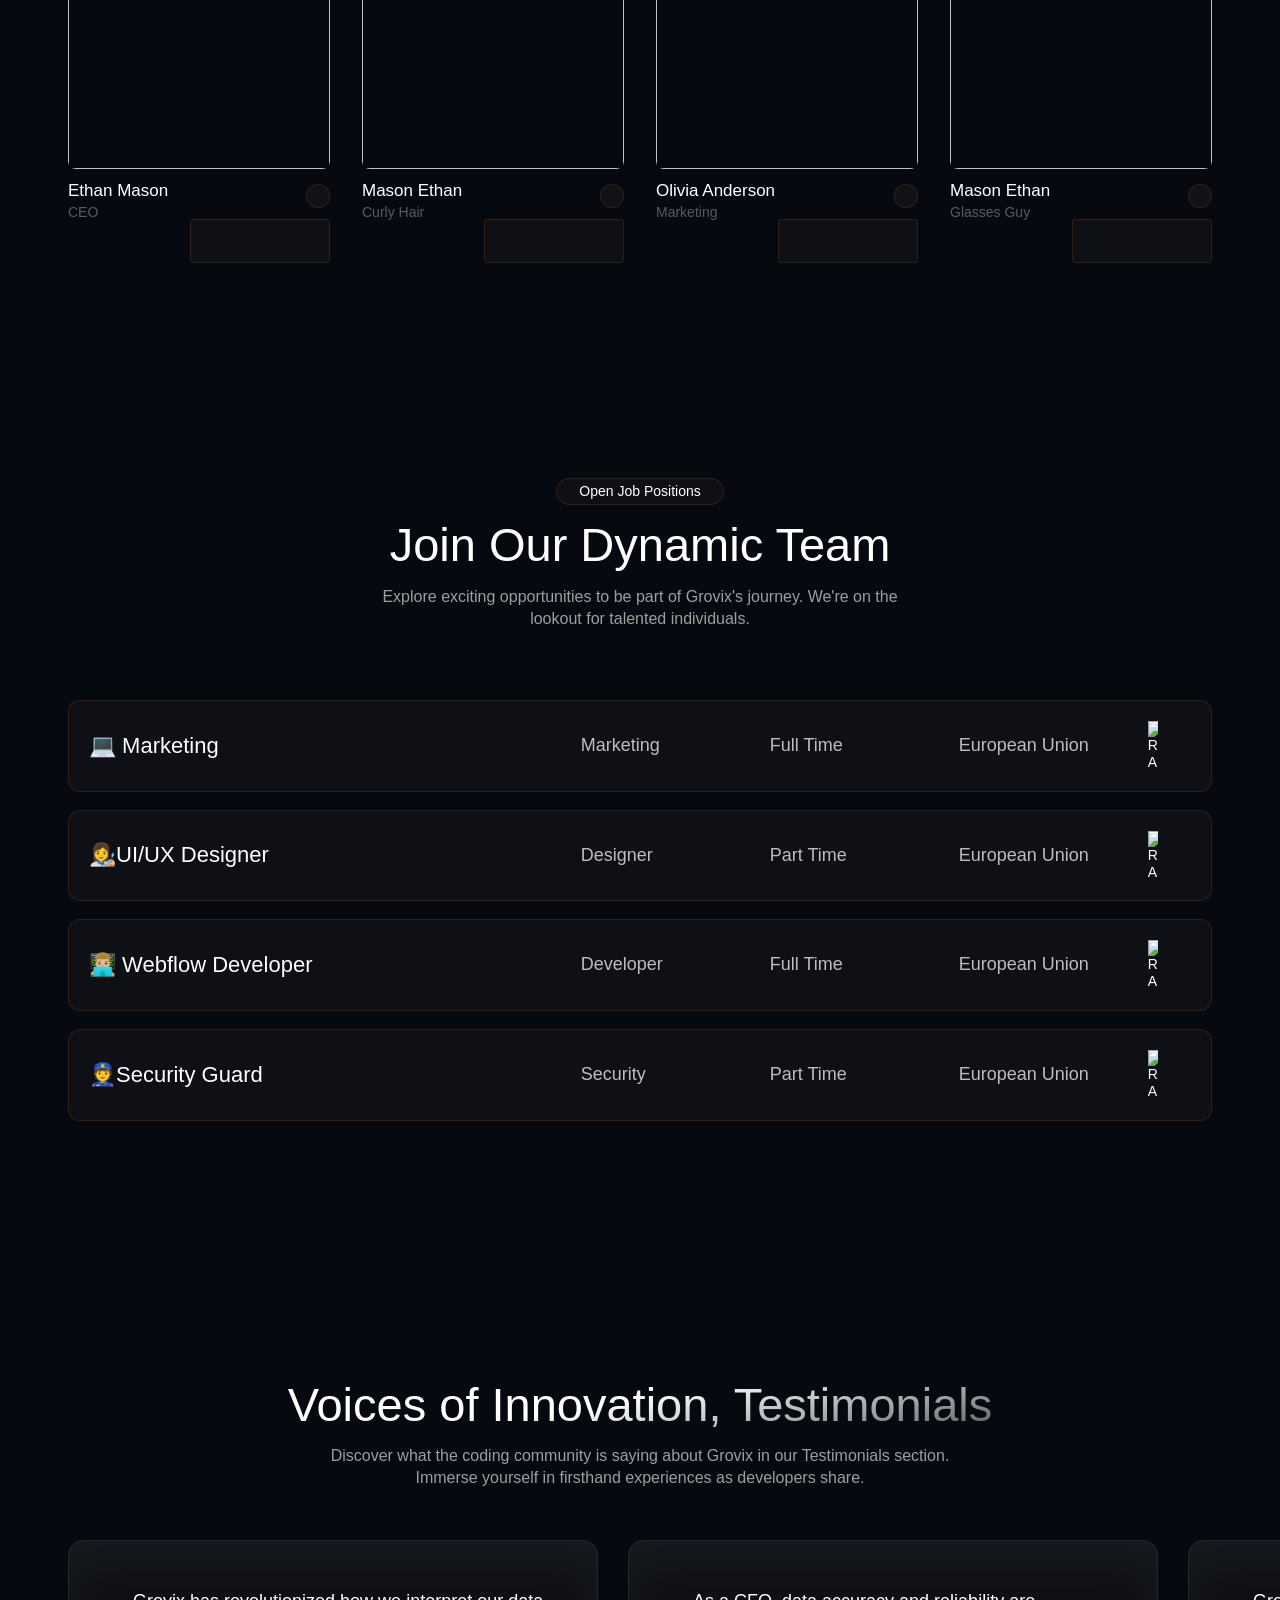
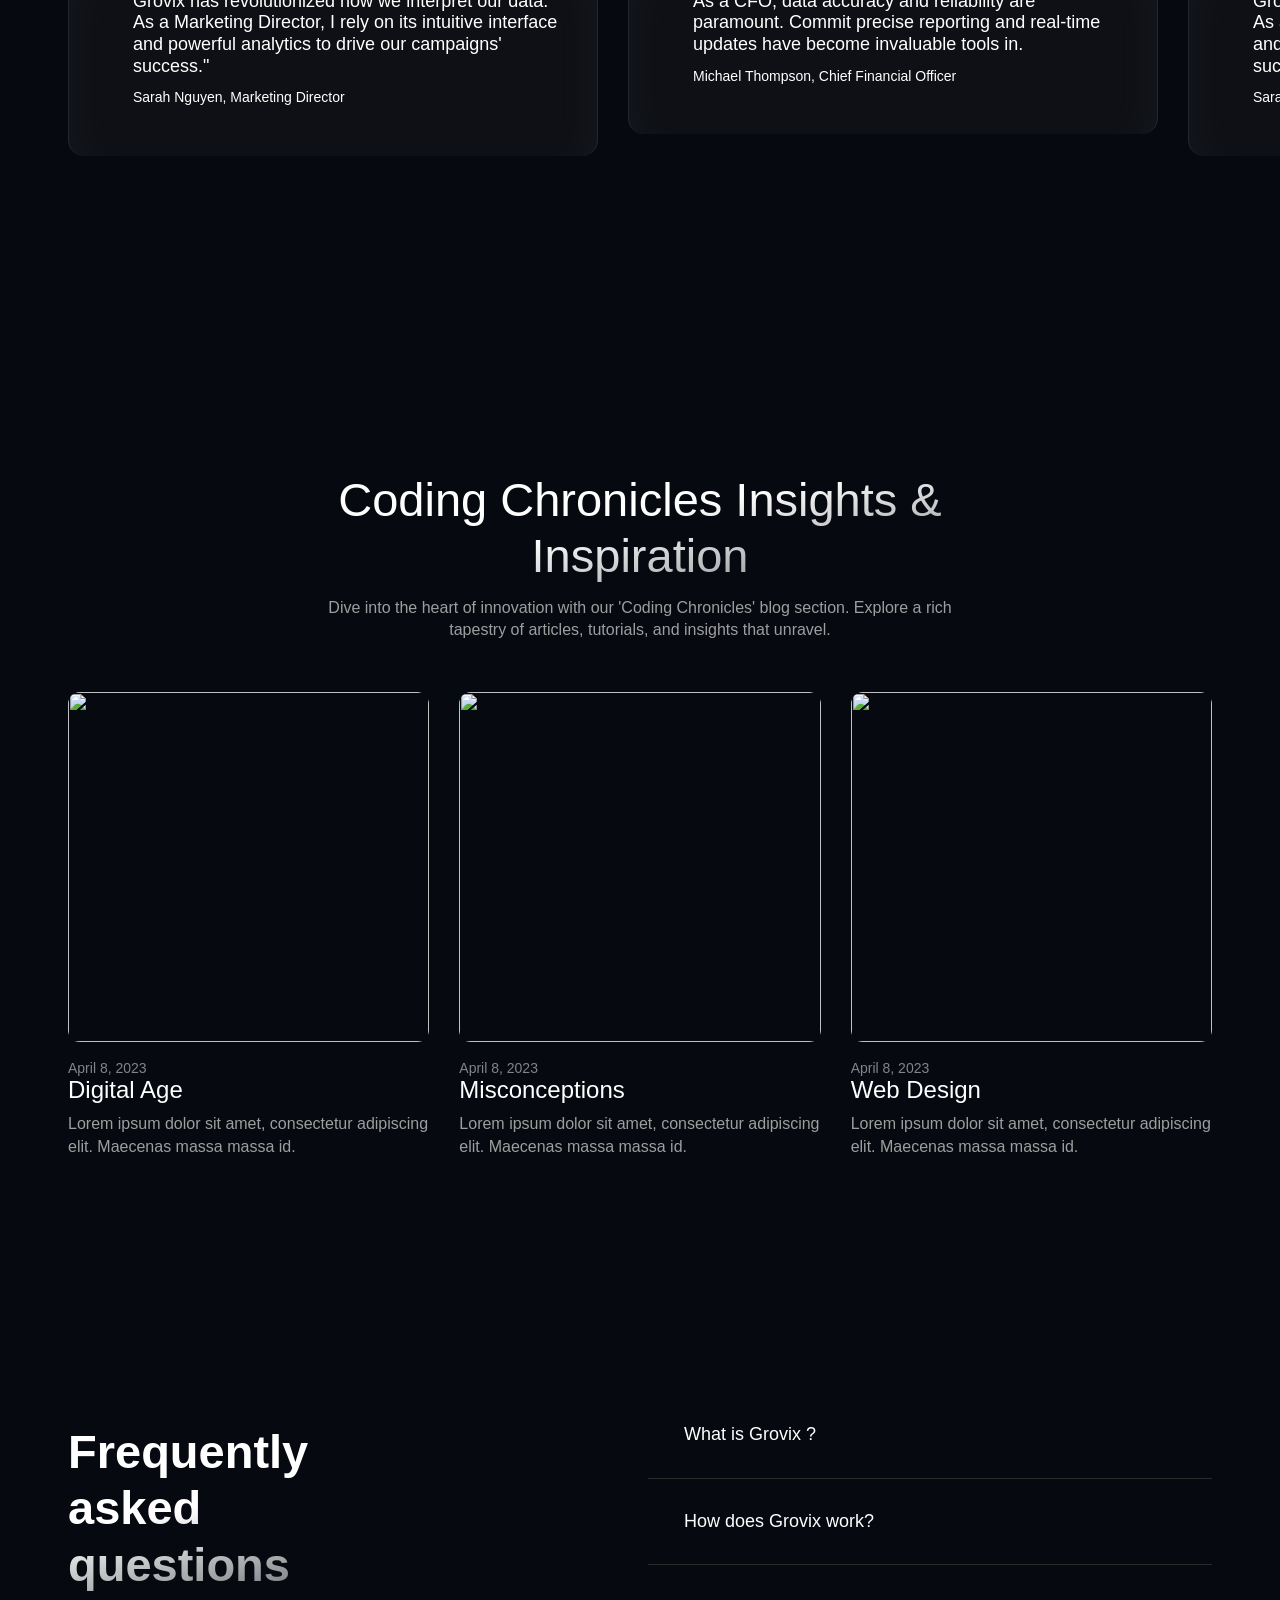
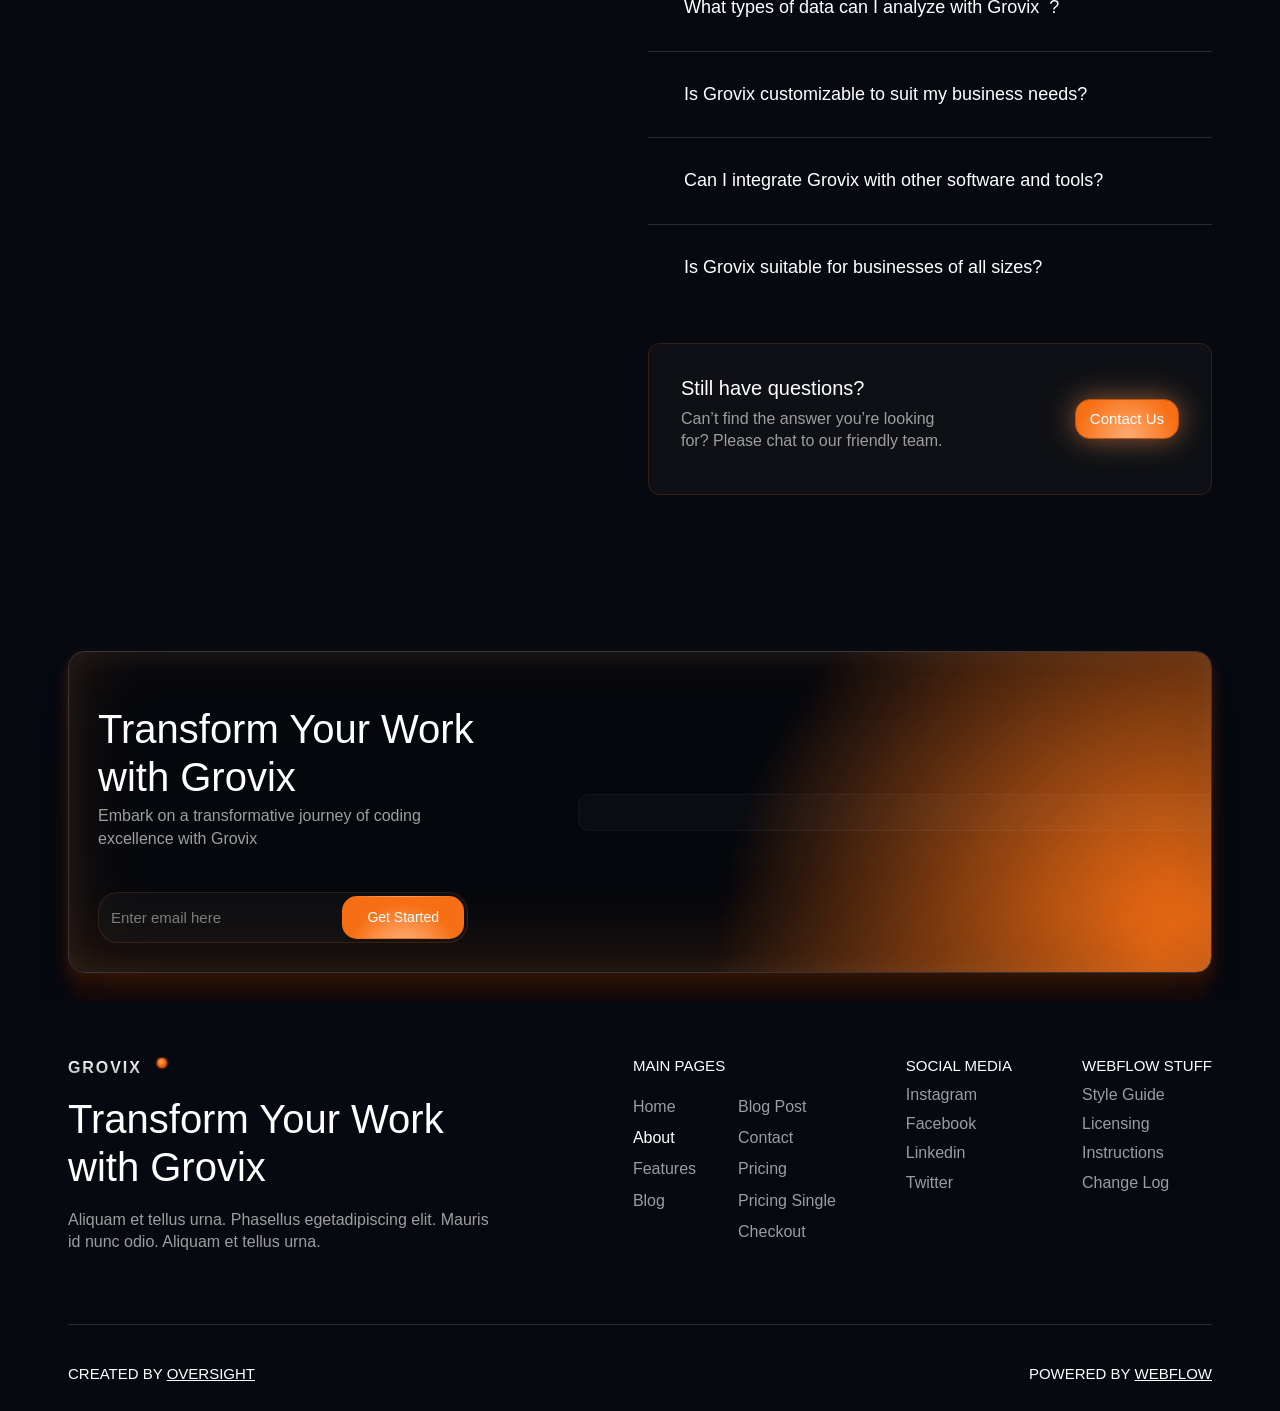
==== commit 8a0d08d3: "Rebrand from RedSun to Grovix across all pages, assets, and documentation" ====
--- a/about/index.html
+++ b/about/index.html
@@ -1,4 +1,4 @@
-<!DOCTYPE html><!-- This site was created in Webflow. https://webflow.com --><!-- Last Published: Thu Jan 02 2025 14:59:15 GMT+0000 (Coordinated Universal Time) --><html data-wf-domain="ovo-redsun.webflow.io" data-wf-page="673c8623b53e085c22dcde56" data-wf-site="673c8623b53e085c22dcde7d" lang="en"><head><meta charset="utf-8"/><link href="https://cdn.prod.website-files.com" rel="preconnect" crossorigin="anonymous"/><title>RedSun - Webflow Ecommerce website template</title><meta content="RedSun - Webflow Ecommerce website template" name="description"/><meta content="RedSun - Webflow Ecommerce website template" property="og:title"/><meta content="RedSun - Webflow Ecommerce website template" property="og:description"/><meta content="RedSun - Webflow Ecommerce website template" name="twitter:title"/><meta content="RedSun - Webflow Ecommerce website template" name="twitter:description"/><meta property="og:type" content="website"/><meta content="summary_large_image" name="twitter:card"/><meta content="width=device-width, initial-scale=1" name="viewport"/><meta content="Webflow" name="generator"/><link href="https://cdn.prod.website-files.com/673c8623b53e085c22dcde7d/css/ovo-redsun.webflow.85f609341.css" rel="stylesheet" type="text/css"/><link href="https://fonts.googleapis.com" rel="preconnect"/><link href="https://fonts.gstatic.com" rel="preconnect" crossorigin="anonymous"/><script src="https://ajax.googleapis.com/ajax/libs/webfont/1.6.26/webfont.js" type="text/javascript"></script><script type="text/javascript">WebFont.load({  google: {    families: ["Inter:100,200,300,regular,500,600,700,800,900","Mulish:200,300,regular,500,600,700,800,900,200italic,300italic,italic,500italic,600italic,700italic,800italic,900italic"]  }});</script><script type="text/javascript">!function(o,c){var n=c.documentElement,t=" w-mod-";n.className+=t+"js",("ontouchstart"in o||o.DocumentTouch&&c instanceof DocumentTouch)&&(n.className+=t+"touch")}(window,document);</script><link href="https://cdn.prod.website-files.com/673c8623b53e085c22dcde7d/673c86594c8e945d0a8d39fd_Fav.png" rel="shortcut icon" type="image/x-icon"/><link href="https://cdn.prod.website-files.com/673c8623b53e085c22dcde7d/673c865c3de8eb55a5db0099_Web.png" rel="apple-touch-icon"/><script type="text/javascript">window.__WEBFLOW_CURRENCY_SETTINGS = {"currencyCode":"USD","symbol":"$","decimal":".","fractionDigits":2,"group":",","template":"{{wf {\"path\":\"symbol\",\"type\":\"PlainText\"} }} {{wf {\"path\":\"amount\",\"type\":\"CommercePrice\"} }} {{wf {\"path\":\"currencyCode\",\"type\":\"PlainText\"} }}","hideDecimalForWholeNumbers":false};</script></head><body><div data-animation="default" data-collapse="medium" data-duration="400" data-easing="ease" data-easing2="ease" role="banner" class="navbar w-nav"><div class="container navbar-container"><div class="navbar-holder"><div class="navbar-container"><div class="brand-holder"><a href="/" class="brand w-nav-brand"><img src="https://cdn.prod.website-files.com/673c8623b53e085c22dcde7d/673c878fc213543ea74787b5_Logo.svg" loading="lazy" alt="" class="brand-image"/></a></div><div class="nav-menus"><nav role="navigation" class="nav-menu w-nav-menu"><div class="nav-menu-link-holder"><div class="nav-menu-link-container"><div class="nav-links"><a href="/" class="nav-link w-nav-link">Home</a><a href="/features" class="nav-link w-nav-link">Features</a><a href="/about" aria-current="page" class="nav-link w-nav-link w--current">About</a><a href="/pricing" class="nav-link w-nav-link">Pricing</a><a href="/blog" class="nav-link w-nav-link">Blog</a><a href="/contact" class="nav-link w-nav-link">Contact</a></div></div></div></nav><div data-node-type="commerce-cart-wrapper" data-open-product="" data-wf-cart-type="rightDropdown" data-wf-cart-query="query Dynamo3 {
+<!DOCTYPE html><!-- This site was created in Webflow. https://webflow.com --><!-- Last Published: Thu Jan 02 2025 14:59:15 GMT+0000 (Coordinated Universal Time) --><html data-wf-domain="grovix.io" data-wf-page="673c8623b53e085c22dcde56" data-wf-site="673c8623b53e085c22dcde7d" lang="en"><head><meta charset="utf-8"/><link href="https://cdn.prod.website-files.com" rel="preconnect" crossorigin="anonymous"/><title>Grovix — Intelligent Solutions Powered by AI</title><meta content="Grovix — Intelligent Solutions Powered by AI" name="description"/><meta content="Grovix — Intelligent Solutions Powered by AI" property="og:title"/><meta content="Grovix — Intelligent Solutions Powered by AI" property="og:description"/><meta content="Grovix — Intelligent Solutions Powered by AI" name="twitter:title"/><meta content="Grovix — Intelligent Solutions Powered by AI" name="twitter:description"/><meta property="og:type" content="website"/><meta content="summary_large_image" name="twitter:card"/><meta content="width=device-width, initial-scale=1" name="viewport"/><meta content="Webflow" name="generator"/><link href="/webflow.css" rel="stylesheet" type="text/css"/><link href="https://fonts.googleapis.com" rel="preconnect"/><link href="https://fonts.gstatic.com" rel="preconnect" crossorigin="anonymous"/><script src="https://ajax.googleapis.com/ajax/libs/webfont/1.6.26/webfont.js" type="text/javascript"></script><script type="text/javascript">WebFont.load({  google: {    families: ["Inter:100,200,300,regular,500,600,700,800,900","Mulish:200,300,regular,500,600,700,800,900,200italic,300italic,italic,500italic,600italic,700italic,800italic,900italic"]  }});</script><script type="text/javascript">!function(o,c){var n=c.documentElement,t=" w-mod-";n.className+=t+"js",("ontouchstart"in o||o.DocumentTouch&&c instanceof DocumentTouch)&&(n.className+=t+"touch")}(window,document);</script><link href="https://cdn.prod.website-files.com/673c8623b53e085c22dcde7d/673c86594c8e945d0a8d39fd_Fav.png" rel="shortcut icon" type="image/x-icon"/><link href="https://cdn.prod.website-files.com/673c8623b53e085c22dcde7d/673c865c3de8eb55a5db0099_Web.png" rel="apple-touch-icon"/><script type="text/javascript">window.__WEBFLOW_CURRENCY_SETTINGS = {"currencyCode":"USD","symbol":"$","decimal":".","fractionDigits":2,"group":",","template":"{{wf {\"path\":\"symbol\",\"type\":\"PlainText\"} }} {{wf {\"path\":\"amount\",\"type\":\"CommercePrice\"} }} {{wf {\"path\":\"currencyCode\",\"type\":\"PlainText\"} }}","hideDecimalForWholeNumbers":false};</script></head><body><div data-animation="default" data-collapse="medium" data-duration="400" data-easing="ease" data-easing2="ease" role="banner" class="navbar w-nav"><div class="container navbar-container"><div class="navbar-holder"><div class="navbar-container"><div class="brand-holder"><a href="/" class="brand w-nav-brand"><img src="/assets/logo.svg" loading="lazy" alt="" class="brand-image"/></a></div><div class="nav-menus"><nav role="navigation" class="nav-menu w-nav-menu"><div class="nav-menu-link-holder"><div class="nav-menu-link-container"><div class="nav-links"><a href="/" class="nav-link w-nav-link">Home</a><a href="/features" class="nav-link w-nav-link">Features</a><a href="/about" aria-current="page" class="nav-link w-nav-link w--current">About</a><a href="/pricing" class="nav-link w-nav-link">Pricing</a><a href="/blog" class="nav-link w-nav-link">Blog</a><a href="/contact" class="nav-link w-nav-link">Contact</a></div></div></div></nav><div data-node-type="commerce-cart-wrapper" data-open-product="" data-wf-cart-type="rightDropdown" data-wf-cart-query="query Dynamo3 {
   database {
     id
     commerceOrder {
@@ -124,4 +124,4 @@
       quickCheckoutEnabled
     }
   }
-}" data-wf-page-link-href-prefix="" data-wf-cart-duration="400" class="w-commerce-commercecartwrapper cart"><a href="#" data-node-type="commerce-cart-open-link" aria-haspopup="dialog" aria-label="Open cart" role="button" class="w-commerce-commercecartopenlink cart-button w-inline-block"><div class="nav-link">Cart</div><div class="cart-number-holder"><div class="cart-number">(</div><div data-wf-bindings="%5B%7B%22innerHTML%22%3A%7B%22type%22%3A%22Number%22%2C%22filter%22%3A%7B%22type%22%3A%22numberPrecision%22%2C%22params%22%3A%5B%220%22%2C%22numberPrecision%22%5D%7D%2C%22dataPath%22%3A%22database.commerceOrder.userItemsCount%22%7D%7D%5D" class="w-commerce-commercecartopenlinkcount cart-number">0</div><div class="cart-number">)</div></div></a><div data-node-type="commerce-cart-container-wrapper" style="display:none" class="w-commerce-commercecartcontainerwrapper w-commerce-commercecartcontainerwrapper--cartType-rightDropdown"><div role="dialog" data-node-type="commerce-cart-container" class="w-commerce-commercecartcontainer cart-holder"><div class="w-commerce-commercecartheader cart-header"><h4 class="w-commerce-commercecartheading">Your Cart</h4><a href="#" data-node-type="commerce-cart-close-link" role="button" aria-label="Close cart" class="w-commerce-commercecartcloselink w-inline-block"><img src="https://cdn.prod.website-files.com/673c8623b53e085c22dcde7d/673c8623b53e085c22dcdf21_X%20Icon.svg" loading="lazy" alt="" class="x-icon"/></a></div><div class="w-commerce-commercecartformwrapper cart-form-wrapper"><form data-node-type="commerce-cart-form" style="display:none" class="w-commerce-commercecartform"><script type="text/x-wf-template" id="wf-template-6ec2beb4-4f69-d272-1424-83d47f66afe0">%3Cdiv%20class%3D%22w-commerce-commercecartitem%20cart-item%22%3E%3Cdiv%20class%3D%22cart-hero%22%3E%3Cimg%20data-wf-bindings%3D%22%255B%257B%2522src%2522%253A%257B%2522type%2522%253A%2522ImageRef%2522%252C%2522filter%2522%253A%257B%2522type%2522%253A%2522identity%2522%252C%2522params%2522%253A%255B%255D%257D%252C%2522dataPath%2522%253A%2522database.commerceOrder.userItems%255B%255D.sku.f_main_image_4dr%2522%257D%257D%255D%22%20src%3D%22%22%20alt%3D%22%22%20class%3D%22w-commerce-commercecartitemimage%20product-thumbnail%20w-dyn-bind-empty%22%2F%3E%3Cdiv%20class%3D%22product-details-holder%22%3E%3Cdiv%20data-wf-bindings%3D%22%255B%257B%2522innerHTML%2522%253A%257B%2522type%2522%253A%2522PlainText%2522%252C%2522filter%2522%253A%257B%2522type%2522%253A%2522identity%2522%252C%2522params%2522%253A%255B%255D%257D%252C%2522dataPath%2522%253A%2522database.commerceOrder.userItems%255B%255D.product.f_name_%2522%257D%257D%255D%22%20class%3D%22w-commerce-commercecartproductname%20product-name%20w-dyn-bind-empty%22%3E%3C%2Fdiv%3E%3Cdiv%20data-wf-bindings%3D%22%255B%257B%2522innerHTML%2522%253A%257B%2522type%2522%253A%2522Option%2522%252C%2522filter%2522%253A%257B%2522type%2522%253A%2522option%2522%252C%2522params%2522%253A%255B%2522option%2522%252C%2522option%2522%255D%257D%252C%2522dataPath%2522%253A%2522database.commerceOrder.userItems%255B%255D.product.f_ec_product_type_2dr10dr.name%2522%257D%257D%255D%22%20class%3D%22w-commerce-commercecartproductname%20category%20w-dyn-bind-empty%22%3E%3C%2Fdiv%3E%3C%2Fdiv%3E%3C%2Fdiv%3E%3Cdiv%20class%3D%22w-commerce-commercecartiteminfo%20remove-button%22%3E%3Ca%20href%3D%22%23%22%20role%3D%22button%22%20aria-label%3D%22Remove%20item%20from%20cart%22%20data-wf-bindings%3D%22%255B%257B%2522data-commerce-sku-id%2522%253A%257B%2522type%2522%253A%2522ItemRef%2522%252C%2522filter%2522%253A%257B%2522type%2522%253A%2522identity%2522%252C%2522params%2522%253A%255B%255D%257D%252C%2522dataPath%2522%253A%2522database.commerceOrder.userItems%255B%255D.sku.id%2522%257D%257D%255D%22%20class%3D%22remove-button-x%20w-inline-block%22%20data-wf-cart-action%3D%22remove-item%22%20data-commerce-sku-id%3D%22%22%3E%3C%2Fa%3E%3C%2Fdiv%3E%3Cdiv%20class%3D%22price-and-quantity%22%3E%3Cdiv%20class%3D%22quantity-holder%22%3E%3Cp%20class%3D%22no-margins%22%3EQuantity%3C%2Fp%3E%3Cinput%20aria-label%3D%22Update%20quantity%22%20data-wf-bindings%3D%22%255B%257B%2522value%2522%253A%257B%2522type%2522%253A%2522Number%2522%252C%2522filter%2522%253A%257B%2522type%2522%253A%2522numberPrecision%2522%252C%2522params%2522%253A%255B%25220%2522%252C%2522numberPrecision%2522%255D%257D%252C%2522dataPath%2522%253A%2522database.commerceOrder.userItems%255B%255D.count%2522%257D%257D%252C%257B%2522data-commerce-sku-id%2522%253A%257B%2522type%2522%253A%2522ItemRef%2522%252C%2522filter%2522%253A%257B%2522type%2522%253A%2522identity%2522%252C%2522params%2522%253A%255B%255D%257D%252C%2522dataPath%2522%253A%2522database.commerceOrder.userItems%255B%255D.sku.id%2522%257D%257D%255D%22%20data-wf-conditions%3D%22%257B%2522condition%2522%253A%257B%2522fields%2522%253A%257B%2522product%253Aec-product-type%2522%253A%257B%2522ne%2522%253A%2522e348fd487d0102946c9179d2a94bb613%2522%252C%2522type%2522%253A%2522Option%2522%257D%257D%257D%252C%2522dataPath%2522%253A%2522database.commerceOrder.userItems%255B%255D%2522%257D%22%20class%3D%22w-commerce-commercecartquantity%20cart-quantity-menu%22%20required%3D%22%22%20pattern%3D%22%5E%5B0-9%5D%2B%24%22%20inputMode%3D%22numeric%22%20type%3D%22number%22%20name%3D%22quantity%22%20autoComplete%3D%22off%22%20data-wf-cart-action%3D%22update-item-quantity%22%20data-commerce-sku-id%3D%22%22%20value%3D%221%22%2F%3E%3C%2Fdiv%3E%3Cdiv%20class%3D%22options-holder%22%3E%3Cscript%20type%3D%22text%2Fx-wf-template%22%20id%3D%22wf-template-6ec2beb4-4f69-d272-1424-83d47f66afe6%22%3E%253Cli%253E%253Cspan%2520data-wf-bindings%253D%2522%25255B%25257B%252522innerHTML%252522%25253A%25257B%252522type%252522%25253A%252522PlainText%252522%25252C%252522filter%252522%25253A%25257B%252522type%252522%25253A%252522identity%252522%25252C%252522params%252522%25253A%25255B%25255D%25257D%25252C%252522dataPath%252522%25253A%252522database.commerceOrder.userItems%25255B%25255D.product.f_sku_properties_3dr%25255B%25255D.name%252522%25257D%25257D%25255D%2522%2520class%253D%2522category%2520w-dyn-bind-empty%2522%253E%253C%252Fspan%253E%253Cspan%253E%253A%2520%253C%252Fspan%253E%253Cspan%2520data-wf-bindings%253D%2522%25255B%25257B%252522innerHTML%252522%25253A%25257B%252522type%252522%25253A%252522CommercePropValues%252522%25252C%252522filter%252522%25253A%25257B%252522type%252522%25253A%252522identity%252522%25252C%252522params%252522%25253A%25255B%25255D%25257D%25252C%252522dataPath%252522%25253A%252522database.commerceOrder.userItems%25255B%25255D.product.f_sku_properties_3dr%25255B%25255D%252522%25257D%25257D%25255D%2522%2520class%253D%2522category%2520white-text%2520w-dyn-bind-empty%2522%253E%253C%252Fspan%253E%253C%252Fli%253E%3C%2Fscript%3E%3Cul%20data-wf-bindings%3D%22%255B%257B%2522optionSets%2522%253A%257B%2522type%2522%253A%2522CommercePropTable%2522%252C%2522filter%2522%253A%257B%2522type%2522%253A%2522identity%2522%252C%2522params%2522%253A%255B%255D%257D%252C%2522dataPath%2522%253A%2522database.commerceOrder.userItems%255B%255D.product.f_sku_properties_3dr%5B%5D%2522%257D%257D%252C%257B%2522optionValues%2522%253A%257B%2522type%2522%253A%2522CommercePropValues%2522%252C%2522filter%2522%253A%257B%2522type%2522%253A%2522identity%2522%252C%2522params%2522%253A%255B%255D%257D%252C%2522dataPath%2522%253A%2522database.commerceOrder.userItems%255B%255D.sku.f_sku_values_3dr%2522%257D%257D%255D%22%20class%3D%22w-commerce-commercecartoptionlist%22%20data-wf-collection%3D%22database.commerceOrder.userItems%255B%255D.product.f_sku_properties_3dr%22%20data-wf-template-id%3D%22wf-template-6ec2beb4-4f69-d272-1424-83d47f66afe6%22%3E%3Cli%3E%3Cspan%20data-wf-bindings%3D%22%255B%257B%2522innerHTML%2522%253A%257B%2522type%2522%253A%2522PlainText%2522%252C%2522filter%2522%253A%257B%2522type%2522%253A%2522identity%2522%252C%2522params%2522%253A%255B%255D%257D%252C%2522dataPath%2522%253A%2522database.commerceOrder.userItems%255B%255D.product.f_sku_properties_3dr%255B%255D.name%2522%257D%257D%255D%22%20class%3D%22category%20w-dyn-bind-empty%22%3E%3C%2Fspan%3E%3Cspan%3E%3A%20%3C%2Fspan%3E%3Cspan%20data-wf-bindings%3D%22%255B%257B%2522innerHTML%2522%253A%257B%2522type%2522%253A%2522CommercePropValues%2522%252C%2522filter%2522%253A%257B%2522type%2522%253A%2522identity%2522%252C%2522params%2522%253A%255B%255D%257D%252C%2522dataPath%2522%253A%2522database.commerceOrder.userItems%255B%255D.product.f_sku_properties_3dr%255B%255D%2522%257D%257D%255D%22%20class%3D%22category%20white-text%20w-dyn-bind-empty%22%3E%3C%2Fspan%3E%3C%2Fli%3E%3C%2Ful%3E%3Cdiv%20data-wf-bindings%3D%22%255B%257B%2522innerHTML%2522%253A%257B%2522type%2522%253A%2522CommercePrice%2522%252C%2522filter%2522%253A%257B%2522type%2522%253A%2522price%2522%252C%2522params%2522%253A%255B%255D%257D%252C%2522dataPath%2522%253A%2522database.commerceOrder.userItems%255B%255D.price%2522%257D%257D%255D%22%20class%3D%22product-cart-price%22%3E%24%C2%A00.00%C2%A0USD%3C%2Fdiv%3E%3C%2Fdiv%3E%3C%2Fdiv%3E%3C%2Fdiv%3E</script><div class="w-commerce-commercecartlist cart-list" data-wf-collection="database.commerceOrder.userItems" data-wf-template-id="wf-template-6ec2beb4-4f69-d272-1424-83d47f66afe0"><div class="w-commerce-commercecartitem cart-item"><div class="cart-hero"><img data-wf-bindings="%5B%7B%22src%22%3A%7B%22type%22%3A%22ImageRef%22%2C%22filter%22%3A%7B%22type%22%3A%22identity%22%2C%22params%22%3A%5B%5D%7D%2C%22dataPath%22%3A%22database.commerceOrder.userItems%5B%5D.sku.f_main_image_4dr%22%7D%7D%5D" src="" alt="" class="w-commerce-commercecartitemimage product-thumbnail w-dyn-bind-empty"/><div class="product-details-holder"><div data-wf-bindings="%5B%7B%22innerHTML%22%3A%7B%22type%22%3A%22PlainText%22%2C%22filter%22%3A%7B%22type%22%3A%22identity%22%2C%22params%22%3A%5B%5D%7D%2C%22dataPath%22%3A%22database.commerceOrder.userItems%5B%5D.product.f_name_%22%7D%7D%5D" class="w-commerce-commercecartproductname product-name w-dyn-bind-empty"></div><div data-wf-bindings="%5B%7B%22innerHTML%22%3A%7B%22type%22%3A%22Option%22%2C%22filter%22%3A%7B%22type%22%3A%22option%22%2C%22params%22%3A%5B%22option%22%2C%22option%22%5D%7D%2C%22dataPath%22%3A%22database.commerceOrder.userItems%5B%5D.product.f_ec_product_type_2dr10dr.name%22%7D%7D%5D" class="w-commerce-commercecartproductname category w-dyn-bind-empty"></div></div></div><div class="w-commerce-commercecartiteminfo remove-button"><a href="#" role="button" aria-label="Remove item from cart" data-wf-bindings="%5B%7B%22data-commerce-sku-id%22%3A%7B%22type%22%3A%22ItemRef%22%2C%22filter%22%3A%7B%22type%22%3A%22identity%22%2C%22params%22%3A%5B%5D%7D%2C%22dataPath%22%3A%22database.commerceOrder.userItems%5B%5D.sku.id%22%7D%7D%5D" class="remove-button-x w-inline-block" data-wf-cart-action="remove-item" data-commerce-sku-id=""></a></div><div class="price-and-quantity"><div class="quantity-holder"><p class="no-margins">Quantity</p><input aria-label="Update quantity" data-wf-bindings="%5B%7B%22value%22%3A%7B%22type%22%3A%22Number%22%2C%22filter%22%3A%7B%22type%22%3A%22numberPrecision%22%2C%22params%22%3A%5B%220%22%2C%22numberPrecision%22%5D%7D%2C%22dataPath%22%3A%22database.commerceOrder.userItems%5B%5D.count%22%7D%7D%2C%7B%22data-commerce-sku-id%22%3A%7B%22type%22%3A%22ItemRef%22%2C%22filter%22%3A%7B%22type%22%3A%22identity%22%2C%22params%22%3A%5B%5D%7D%2C%22dataPath%22%3A%22database.commerceOrder.userItems%5B%5D.sku.id%22%7D%7D%5D" data-wf-conditions="%7B%22condition%22%3A%7B%22fields%22%3A%7B%22product%3Aec-product-type%22%3A%7B%22ne%22%3A%22e348fd487d0102946c9179d2a94bb613%22%2C%22type%22%3A%22Option%22%7D%7D%7D%2C%22dataPath%22%3A%22database.commerceOrder.userItems%5B%5D%22%7D" class="w-commerce-commercecartquantity cart-quantity-menu" required="" pattern="^[0-9]+$" inputMode="numeric" type="number" name="quantity" autoComplete="off" data-wf-cart-action="update-item-quantity" data-commerce-sku-id="" value="1"/></div><div class="options-holder"><script type="text/x-wf-template" id="wf-template-6ec2beb4-4f69-d272-1424-83d47f66afe6">%3Cli%3E%3Cspan%20data-wf-bindings%3D%22%255B%257B%2522innerHTML%2522%253A%257B%2522type%2522%253A%2522PlainText%2522%252C%2522filter%2522%253A%257B%2522type%2522%253A%2522identity%2522%252C%2522params%2522%253A%255B%255D%257D%252C%2522dataPath%2522%253A%2522database.commerceOrder.userItems%255B%255D.product.f_sku_properties_3dr%255B%255D.name%2522%257D%257D%255D%22%20class%3D%22category%20w-dyn-bind-empty%22%3E%3C%2Fspan%3E%3Cspan%3E%3A%20%3C%2Fspan%3E%3Cspan%20data-wf-bindings%3D%22%255B%257B%2522innerHTML%2522%253A%257B%2522type%2522%253A%2522CommercePropValues%2522%252C%2522filter%2522%253A%257B%2522type%2522%253A%2522identity%2522%252C%2522params%2522%253A%255B%255D%257D%252C%2522dataPath%2522%253A%2522database.commerceOrder.userItems%255B%255D.product.f_sku_properties_3dr%255B%255D%2522%257D%257D%255D%22%20class%3D%22category%20white-text%20w-dyn-bind-empty%22%3E%3C%2Fspan%3E%3C%2Fli%3E</script><ul data-wf-bindings="%5B%7B%22optionSets%22%3A%7B%22type%22%3A%22CommercePropTable%22%2C%22filter%22%3A%7B%22type%22%3A%22identity%22%2C%22params%22%3A%5B%5D%7D%2C%22dataPath%22%3A%22database.commerceOrder.userItems%5B%5D.product.f_sku_properties_3dr[]%22%7D%7D%2C%7B%22optionValues%22%3A%7B%22type%22%3A%22CommercePropValues%22%2C%22filter%22%3A%7B%22type%22%3A%22identity%22%2C%22params%22%3A%5B%5D%7D%2C%22dataPath%22%3A%22database.commerceOrder.userItems%5B%5D.sku.f_sku_values_3dr%22%7D%7D%5D" class="w-commerce-commercecartoptionlist" data-wf-collection="database.commerceOrder.userItems%5B%5D.product.f_sku_properties_3dr" data-wf-template-id="wf-template-6ec2beb4-4f69-d272-1424-83d47f66afe6"><li><span data-wf-bindings="%5B%7B%22innerHTML%22%3A%7B%22type%22%3A%22PlainText%22%2C%22filter%22%3A%7B%22type%22%3A%22identity%22%2C%22params%22%3A%5B%5D%7D%2C%22dataPath%22%3A%22database.commerceOrder.userItems%5B%5D.product.f_sku_properties_3dr%5B%5D.name%22%7D%7D%5D" class="category w-dyn-bind-empty"></span><span>: </span><span data-wf-bindings="%5B%7B%22innerHTML%22%3A%7B%22type%22%3A%22CommercePropValues%22%2C%22filter%22%3A%7B%22type%22%3A%22identity%22%2C%22params%22%3A%5B%5D%7D%2C%22dataPath%22%3A%22database.commerceOrder.userItems%5B%5D.product.f_sku_properties_3dr%5B%5D%22%7D%7D%5D" class="category white-text w-dyn-bind-empty"></span></li></ul><div data-wf-bindings="%5B%7B%22innerHTML%22%3A%7B%22type%22%3A%22CommercePrice%22%2C%22filter%22%3A%7B%22type%22%3A%22price%22%2C%22params%22%3A%5B%5D%7D%2C%22dataPath%22%3A%22database.commerceOrder.userItems%5B%5D.price%22%7D%7D%5D" class="product-cart-price">$ 0.00 USD</div></div></div></div></div><div class="w-commerce-commercecartfooter cart-footer"><div aria-atomic="true" aria-live="polite" class="w-commerce-commercecartlineitem"><div class="sub-total">Subtotal</div><div data-wf-bindings="%5B%7B%22innerHTML%22%3A%7B%22type%22%3A%22CommercePrice%22%2C%22filter%22%3A%7B%22type%22%3A%22price%22%2C%22params%22%3A%5B%5D%7D%2C%22dataPath%22%3A%22database.commerceOrder.subtotal%22%7D%7D%5D" class="w-commerce-commercecartordervalue product-cart-price"></div></div><div><div data-node-type="commerce-cart-quick-checkout-actions" style="display:none"><a data-node-type="commerce-cart-apple-pay-button" role="button" tabindex="0" aria-label="Apple Pay" aria-haspopup="dialog" style="background-image:-webkit-named-image(apple-pay-logo-white);background-size:100% 50%;background-position:50% 50%;background-repeat:no-repeat" class="w-commerce-commercecartapplepaybutton" tabindex="0"><div></div></a><a data-node-type="commerce-cart-quick-checkout-button" role="button" tabindex="0" aria-haspopup="dialog" style="display:none" class="w-commerce-commercecartquickcheckoutbutton"><svg class="w-commerce-commercequickcheckoutgoogleicon" xmlns="http://www.w3.org/2000/svg" xmlns:xlink="http://www.w3.org/1999/xlink" width="16" height="16" viewBox="0 0 16 16"><defs><polygon id="google-mark-a" points="0 .329 3.494 .329 3.494 7.649 0 7.649"></polygon><polygon id="google-mark-c" points=".894 0 13.169 0 13.169 6.443 .894 6.443"></polygon></defs><g fill="none" fill-rule="evenodd"><path fill="#4285F4" d="M10.5967,12.0469 L10.5967,14.0649 L13.1167,14.0649 C14.6047,12.6759 15.4577,10.6209 15.4577,8.1779 C15.4577,7.6339 15.4137,7.0889 15.3257,6.5559 L7.8887,6.5559 L7.8887,9.6329 L12.1507,9.6329 C11.9767,10.6119 11.4147,11.4899 10.5967,12.0469"></path><path fill="#34A853" d="M7.8887,16 C10.0137,16 11.8107,15.289 13.1147,14.067 C13.1147,14.066 13.1157,14.065 13.1167,14.064 L10.5967,12.047 C10.5877,12.053 10.5807,12.061 10.5727,12.067 C9.8607,12.556 8.9507,12.833 7.8887,12.833 C5.8577,12.833 4.1387,11.457 3.4937,9.605 L0.8747,9.605 L0.8747,11.648 C2.2197,14.319 4.9287,16 7.8887,16"></path><g transform="translate(0 4)"><mask id="google-mark-b" fill="#fff"><use xlink:href="#google-mark-a"></use></mask><path fill="#FBBC04" d="M3.4639,5.5337 C3.1369,4.5477 3.1359,3.4727 3.4609,2.4757 L3.4639,2.4777 C3.4679,2.4657 3.4749,2.4547 3.4789,2.4427 L3.4939,0.3287 L0.8939,0.3287 C0.8799,0.3577 0.8599,0.3827 0.8459,0.4117 C-0.2821,2.6667 -0.2821,5.3337 0.8459,7.5887 L0.8459,7.5997 C0.8549,7.6167 0.8659,7.6317 0.8749,7.6487 L3.4939,5.6057 C3.4849,5.5807 3.4729,5.5587 3.4639,5.5337" mask="url(#google-mark-b)"></path></g><mask id="google-mark-d" fill="#fff"><use xlink:href="#google-mark-c"></use></mask><path fill="#EA4335" d="M0.894,4.3291 L3.478,6.4431 C4.113,4.5611 5.843,3.1671 7.889,3.1671 C9.018,3.1451 10.102,3.5781 10.912,4.3671 L13.169,2.0781 C11.733,0.7231 9.85,-0.0219 7.889,0.0001 C4.941,0.0001 2.245,1.6791 0.894,4.3291" mask="url(#google-mark-d)"></path></g></svg><svg class="w-commerce-commercequickcheckoutmicrosofticon" xmlns="http://www.w3.org/2000/svg" width="16" height="16" viewBox="0 0 16 16"><g fill="none" fill-rule="evenodd"><polygon fill="#F05022" points="7 7 1 7 1 1 7 1"></polygon><polygon fill="#7DB902" points="15 7 9 7 9 1 15 1"></polygon><polygon fill="#00A4EE" points="7 15 1 15 1 9 7 9"></polygon><polygon fill="#FFB700" points="15 15 9 15 9 9 15 9"></polygon></g></svg><div>Pay with browser.</div></a></div><a href="/checkout" value="Checkout" data-node-type="cart-checkout-button" class="w-commerce-commercecartcheckoutbutton button button-glow" data-loading-text="Hang Tight...">Checkout</a></div></div></form><div class="w-commerce-commercecartemptystate empty-state"><div aria-live="polite" aria-label="This cart is empty">No items found.</div></div><div aria-live="assertive" style="display:none" data-node-type="commerce-cart-error" class="w-commerce-commercecarterrorstate error-message small"><div class="w-cart-error-msg" data-w-cart-quantity-error="Product is not available in this quantity." data-w-cart-general-error="Something went wrong when adding this item to the cart." data-w-cart-checkout-error="Checkout is disabled on this site." data-w-cart-cart_order_min-error="The order minimum was not met. Add more items to your cart to continue." data-w-cart-subscription_error-error="Before you purchase, please use your email invite to verify your address so we can send order updates.">Product is not available in this quantity.</div></div></div></div></div></div></div><div class="menu-cart-holder"><div class="menu-button w-nav-button"><div class="w-icon-nav-menu"></div></div><div class="nav-menu-button-holder"><a href="https://Google.com" target="_blank" class="button-glow w-inline-block"><div>Book a Demo</div><img src="https://cdn.prod.website-files.com/673c8623b53e085c22dcde7d/673c8623b53e085c22dcdea1_Button%20Arrow.svg" loading="lazy" alt="" class="button-arrow"/></a></div></div></div></div></div></div><div class="section overflow-hidden"><div class="hero-section"><div class="container"><div class="hero-section-center-holder"><div style="-webkit-transform:translate3d(0, 30px, 0) scale3d(1, 1, 1) rotateX(0) rotateY(0) rotateZ(0) skew(0, 0);-moz-transform:translate3d(0, 30px, 0) scale3d(1, 1, 1) rotateX(0) rotateY(0) rotateZ(0) skew(0, 0);-ms-transform:translate3d(0, 30px, 0) scale3d(1, 1, 1) rotateX(0) rotateY(0) rotateZ(0) skew(0, 0);transform:translate3d(0, 30px, 0) scale3d(1, 1, 1) rotateX(0) rotateY(0) rotateZ(0) skew(0, 0);opacity:0" class="animate-on-load-01"><div class="hero-center-text"><h1 class="title">This is redsun&#x27;s team,welcome</h1></div></div><div style="-webkit-transform:translate3d(0, 30px, 0) scale3d(1, 1, 1) rotateX(0) rotateY(0) rotateZ(0) skew(0, 0);-moz-transform:translate3d(0, 30px, 0) scale3d(1, 1, 1) rotateX(0) rotateY(0) rotateZ(0) skew(0, 0);-ms-transform:translate3d(0, 30px, 0) scale3d(1, 1, 1) rotateX(0) rotateY(0) rotateZ(0) skew(0, 0);transform:translate3d(0, 30px, 0) scale3d(1, 1, 1) rotateX(0) rotateY(0) rotateZ(0) skew(0, 0);opacity:0" class="animate-on-load-02"><div class="center-hero-paragraph-holder"><p>Gain clarity and harness the power of your data with RedSun. Our intuitive dashboard provides real-time analytics.</p></div></div><div class="animate-on-load-03 _100-mobile"><div class="hero-button-holder"><a href="/features" class="button-simple w-inline-block"><div>Read More</div><img src="https://cdn.prod.website-files.com/673c8623b53e085c22dcde7d/673c8623b53e085c22dcdea1_Button%20Arrow.svg" loading="lazy" alt="" class="button-arrow"/></a><a href="/pricing" class="button-glow w-inline-block"><div>Book a Demo</div><img src="https://cdn.prod.website-files.com/673c8623b53e085c22dcde7d/673c8623b53e085c22dcdea1_Button%20Arrow.svg" loading="lazy" alt="" class="button-arrow"/></a></div></div><div class="animate-on-load-04 _100width"><div class="home-video-holder"><img src="https://cdn.prod.website-files.com/673c8623b53e085c22dcde7d/673c8623b53e085c22dcdf88_About%20Hero%20Image%2004.webp" loading="lazy" sizes="(max-width: 479px) 91vw, (max-width: 767px) 93vw, (max-width: 991px) 94vw, (max-width: 1439px) 95vw, 1144px" srcset="https://cdn.prod.website-files.com/673c8623b53e085c22dcde7d/673c8623b53e085c22dcdf88_About%20Hero%20Image%2004.webp 500w, https://cdn.prod.website-files.com/673c8623b53e085c22dcde7d/673c8623b53e085c22dcdf88_About%20Hero%20Image%2004.webp 800w, https://cdn.prod.website-files.com/673c8623b53e085c22dcde7d/673c8623b53e085c22dcdf88_About%20Hero%20Image%2004.webp 1080w, https://cdn.prod.website-files.com/673c8623b53e085c22dcde7d/673c8623b53e085c22dcdf88_About%20Hero%20Image%2004.webp 1600w, https://cdn.prod.website-files.com/673c8623b53e085c22dcde7d/673c8623b53e085c22dcdf88_About%20Hero%20Image%2004.webp 2070w" alt="" class="about-us-image"/></div></div></div><div class="circle-holder about"><div class="circle-wrapper features-circle"><div class="fade features"></div><div style="-webkit-transform:translate3d(0, 0, 0) scale3d(0.7, 0.7, 1) rotateX(0) rotateY(0) rotateZ(-360deg) skew(0, 0);-moz-transform:translate3d(0, 0, 0) scale3d(0.7, 0.7, 1) rotateX(0) rotateY(0) rotateZ(-360deg) skew(0, 0);-ms-transform:translate3d(0, 0, 0) scale3d(0.7, 0.7, 1) rotateX(0) rotateY(0) rotateZ(-360deg) skew(0, 0);transform:translate3d(0, 0, 0) scale3d(0.7, 0.7, 1) rotateX(0) rotateY(0) rotateZ(-360deg) skew(0, 0);filter:saturate(160%) blur(0px);opacity:0" class="circle-container"><img src="https://cdn.prod.website-files.com/673c8623b53e085c22dcde7d/673c8790c213543ea74788a0_Red%20Circle%20No%20Glow.png" loading="lazy" sizes="(max-width: 1439px) 100vw, 1200px" srcset="https://cdn.prod.website-files.com/673c8623b53e085c22dcde7d/673c8790c213543ea74788a0_Red%20Circle%20No%20Glow-p-500.png 500w, https://cdn.prod.website-files.com/673c8623b53e085c22dcde7d/673c8790c213543ea74788a0_Red%20Circle%20No%20Glow-p-800.png 800w, https://cdn.prod.website-files.com/673c8623b53e085c22dcde7d/673c8790c213543ea74788a0_Red%20Circle%20No%20Glow-p-1080.png 1080w, https://cdn.prod.website-files.com/673c8623b53e085c22dcde7d/673c8790c213543ea74788a0_Red%20Circle%20No%20Glow-p-1600.png 1600w, https://cdn.prod.website-files.com/673c8623b53e085c22dcde7d/673c8790c213543ea74788a0_Red%20Circle%20No%20Glow-p-2000.png 2000w, https://cdn.prod.website-files.com/673c8623b53e085c22dcde7d/673c8790c213543ea74788a0_Red%20Circle%20No%20Glow.png 2256w" alt="" class="circle-bg-image"/><img src="https://cdn.prod.website-files.com/673c8623b53e085c22dcde7d/673c87ad03ca3526725241f9_Red%20Glow.png" loading="lazy" style="-webkit-transform:translate3d(-248px, 95px, 0) scale3d(0.9, 0.9, 1) rotateX(0) rotateY(0) rotateZ(-26deg) skew(0, 0);-moz-transform:translate3d(-248px, 95px, 0) scale3d(0.9, 0.9, 1) rotateX(0) rotateY(0) rotateZ(-26deg) skew(0, 0);-ms-transform:translate3d(-248px, 95px, 0) scale3d(0.9, 0.9, 1) rotateX(0) rotateY(0) rotateZ(-26deg) skew(0, 0);transform:translate3d(-248px, 95px, 0) scale3d(0.9, 0.9, 1) rotateX(0) rotateY(0) rotateZ(-26deg) skew(0, 0);opacity:0;filter:blur(20px)" sizes="(max-width: 1439px) 100vw, 1200px" alt="" srcset="https://cdn.prod.website-files.com/673c8623b53e085c22dcde7d/673c87ad03ca3526725241f9_Red%20Glow-p-500.png 500w, https://cdn.prod.website-files.com/673c8623b53e085c22dcde7d/673c87ad03ca3526725241f9_Red%20Glow-p-800.png 800w, https://cdn.prod.website-files.com/673c8623b53e085c22dcde7d/673c87ad03ca3526725241f9_Red%20Glow-p-1080.png 1080w, https://cdn.prod.website-files.com/673c8623b53e085c22dcde7d/673c87ad03ca3526725241f9_Red%20Glow-p-1600.png 1600w, https://cdn.prod.website-files.com/673c8623b53e085c22dcde7d/673c87ad03ca3526725241f9_Red%20Glow-p-2000.png 2000w, https://cdn.prod.website-files.com/673c8623b53e085c22dcde7d/673c87ad03ca3526725241f9_Red%20Glow.png 2626w" class="red-glow"/><img src="https://cdn.prod.website-files.com/673c8623b53e085c22dcde7d/673c878ff9abee9c378d3e76_Glow.png" loading="lazy" style="-webkit-transform:translate3d(-248px, 95px, 0) scale3d(0.9, 0.9, 1) rotateX(0) rotateY(0) rotateZ(-26deg) skew(0, 0);-moz-transform:translate3d(-248px, 95px, 0) scale3d(0.9, 0.9, 1) rotateX(0) rotateY(0) rotateZ(-26deg) skew(0, 0);-ms-transform:translate3d(-248px, 95px, 0) scale3d(0.9, 0.9, 1) rotateX(0) rotateY(0) rotateZ(-26deg) skew(0, 0);transform:translate3d(-248px, 95px, 0) scale3d(0.9, 0.9, 1) rotateX(0) rotateY(0) rotateZ(-26deg) skew(0, 0);filter:blur(20px);opacity:0" sizes="(max-width: 1439px) 100vw, 1200px" alt="" srcset="https://cdn.prod.website-files.com/673c8623b53e085c22dcde7d/673c878ff9abee9c378d3e76_Glow-p-500.png 500w, https://cdn.prod.website-files.com/673c8623b53e085c22dcde7d/673c878ff9abee9c378d3e76_Glow-p-800.png 800w, https://cdn.prod.website-files.com/673c8623b53e085c22dcde7d/673c878ff9abee9c378d3e76_Glow-p-1080.png 1080w, https://cdn.prod.website-files.com/673c8623b53e085c22dcde7d/673c878ff9abee9c378d3e76_Glow.png 1152w" class="white-glow"/><div class="red-cicrle-center"><div class="red-circle"></div></div></div></div></div></div></div></div><div class="trusted-by"><div class="center-text"><div class="fade-in-on-scroll"><p>Join 4,000+ companies already growing</p></div></div><div class="fade-in-on-scroll"><div class="company-logo-holder"><div class="company-logo-container"><div class="company-logo-wrapper"><img src="https://cdn.prod.website-files.com/6537b1db509ef0817e8f4b5d/6537b1db509ef0817e8f4b85_Logo%2003.svg" loading="lazy" alt="" class="company-logo"/></div><div class="company-logo-wrapper"><img src="https://cdn.prod.website-files.com/6537b1db509ef0817e8f4b5d/6537b1db509ef0817e8f4b84_Logo%2001.svg" loading="lazy" alt="" class="company-logo"/></div><div class="company-logo-wrapper"><img src="https://cdn.prod.website-files.com/6537b1db509ef0817e8f4b5d/6537b1db509ef0817e8f4b83_Logo%2002.svg" loading="lazy" alt="" class="company-logo"/></div><div class="company-logo-wrapper"><img src="https://cdn.prod.website-files.com/6537b1db509ef0817e8f4b5d/6537b1db509ef0817e8f4b82_Logo%2004.svg" loading="lazy" alt="" class="company-logo"/></div><div class="company-logo-wrapper"><img src="https://cdn.prod.website-files.com/6537b1db509ef0817e8f4b5d/6537b1db509ef0817e8f4b79_Logo%2005.svg" loading="lazy" alt="" class="company-logo"/></div><div class="company-logo-wrapper"><img src="https://cdn.prod.website-files.com/6537b1db509ef0817e8f4b5d/6537b1db509ef0817e8f4b84_Logo%2001.svg" loading="lazy" alt="" class="company-logo"/></div><div class="company-logo-wrapper"><img src="https://cdn.prod.website-files.com/6537b1db509ef0817e8f4b5d/6537b1db509ef0817e8f4b83_Logo%2002.svg" loading="lazy" alt="" class="company-logo"/></div><div class="company-logo-wrapper"><img src="https://cdn.prod.website-files.com/673c8623b53e085c22dcde7d/673c8623b53e085c22dcde93_Logo%2005.svg" loading="lazy" alt="" class="company-logo"/></div></div><div class="company-logo-container"><div class="company-logo-wrapper"><img src="https://cdn.prod.website-files.com/6537b1db509ef0817e8f4b5d/6537b1db509ef0817e8f4b85_Logo%2003.svg" loading="lazy" alt="" class="company-logo"/></div><div class="company-logo-wrapper"><img src="https://cdn.prod.website-files.com/6537b1db509ef0817e8f4b5d/6537b1db509ef0817e8f4b84_Logo%2001.svg" loading="lazy" alt="" class="company-logo"/></div><div class="company-logo-wrapper"><img src="https://cdn.prod.website-files.com/6537b1db509ef0817e8f4b5d/6537b1db509ef0817e8f4b83_Logo%2002.svg" loading="lazy" alt="" class="company-logo"/></div><div class="company-logo-wrapper"><img src="https://cdn.prod.website-files.com/6537b1db509ef0817e8f4b5d/6537b1db509ef0817e8f4b82_Logo%2004.svg" loading="lazy" alt="" class="company-logo"/></div><div class="company-logo-wrapper"><img src="https://cdn.prod.website-files.com/6537b1db509ef0817e8f4b5d/6537b1db509ef0817e8f4b79_Logo%2005.svg" loading="lazy" alt="" class="company-logo"/></div><div class="company-logo-wrapper"><img src="https://cdn.prod.website-files.com/6537b1db509ef0817e8f4b5d/6537b1db509ef0817e8f4b84_Logo%2001.svg" loading="lazy" alt="" class="company-logo"/></div><div class="company-logo-wrapper"><img src="https://cdn.prod.website-files.com/6537b1db509ef0817e8f4b5d/6537b1db509ef0817e8f4b83_Logo%2002.svg" loading="lazy" alt="" class="company-logo"/></div><div class="company-logo-wrapper"><img src="https://cdn.prod.website-files.com/673c8623b53e085c22dcde7d/673c8623b53e085c22dcde93_Logo%2005.svg" loading="lazy" alt="" class="company-logo"/></div></div><div class="graident-for-logos"></div><div class="graident-for-logos right"></div></div></div></div><div class="section"><div class="container"><div class="feature-facts-holder"><div class="feature-facts-container"><div data-w-id="4571d56e-033c-71d8-fef5-a1dd803ea696" style="opacity:0" class="features-facts"><div class="purple-text">13+</div><p class="no-margins">Millions</p></div><div data-w-id="032e2579-757d-36bc-2d58-655632f24202" style="opacity:0" class="features-facts"><div class="purple-text">12,458</div><p class="no-margins">Millions</p></div><div data-w-id="46919a2d-345f-3b2e-afdc-03feeb91e2ca" style="opacity:0" class="features-facts last"><div class="purple-text">45+</div><p class="no-margins">Millions</p></div></div><div class="w-layout-grid about-us-grid"><div data-w-id="0a2bfd10-e820-8a09-ea91-0960724129bf" style="opacity:0" class="about-us-image-holder"><img src="https://cdn.prod.website-files.com/673c8623b53e085c22dcde7d/673c8623b53e085c22dcdeee_About%20Image%2002.webp" loading="lazy" sizes="(max-width: 479px) 91vw, (max-width: 767px) 93vw, (max-width: 991px) 94vw, (max-width: 1439px) 95vw, 1144px" srcset="https://cdn.prod.website-files.com/673c8623b53e085c22dcde7d/673c8623b53e085c22dcdeee_About%20Image%2002.webp 500w, https://cdn.prod.website-files.com/673c8623b53e085c22dcde7d/673c8623b53e085c22dcdeee_About%20Image%2002.webp 800w, https://cdn.prod.website-files.com/673c8623b53e085c22dcde7d/673c8623b53e085c22dcdeee_About%20Image%2002.webp 940w" alt="" class="about-us-image"/></div><div data-w-id="79fe065a-7845-57ea-f49a-fa60e3a03099" style="opacity:0" class="about-us-image-holder"><img src="https://cdn.prod.website-files.com/673c8623b53e085c22dcde7d/673c8623b53e085c22dcdf54_About%20Image%2001.webp" loading="lazy" sizes="(max-width: 479px) 91vw, (max-width: 767px) 93vw, (max-width: 991px) 94vw, (max-width: 1439px) 95vw, 1144px" srcset="https://cdn.prod.website-files.com/673c8623b53e085c22dcde7d/673c8623b53e085c22dcdf54_About%20Image%2001.webp 500w, https://cdn.prod.website-files.com/673c8623b53e085c22dcde7d/673c8623b53e085c22dcdf54_About%20Image%2001.webp 800w, https://cdn.prod.website-files.com/673c8623b53e085c22dcde7d/673c8623b53e085c22dcdf54_About%20Image%2001.webp 1080w, https://cdn.prod.website-files.com/673c8623b53e085c22dcde7d/673c8623b53e085c22dcdf54_About%20Image%2001.webp 1340w" alt="" class="about-us-image"/></div></div></div></div></div><div class="section"><div class="container"><div class="section-paddings"><div class="section-center-text"><div class="section-title xl"><div class="fade-in-on-scroll"><h2 class="title medium">Our Exceptional Team</h2></div></div><div class="section-paragraph"><div class="fade-in-on-scroll"><p>Get to know the dynamic minds driving the vision at RedSun. Our team is a blend of diverse talents, each bringing unique expertise to the table.</p></div></div></div><div class="team-grid"><div id="w-node-_20544f73-23f3-347c-70f8-c5fa56089b0e-22dcde56" class="team-user"><img src="https://cdn.prod.website-files.com/673c8623b53e085c22dcde7d/673c8623b53e085c22dcdf69_Team%20Image%2005.webp" loading="lazy" sizes="(max-width: 479px) 91vw, (max-width: 767px) 71vw, (max-width: 991px) 46vw, (max-width: 1439px) 22vw, 262px" srcset="https://cdn.prod.website-files.com/673c8623b53e085c22dcde7d/673c8623b53e085c22dcdf69_Team%20Image%2005.webp 500w, https://cdn.prod.website-files.com/673c8623b53e085c22dcde7d/673c8623b53e085c22dcdf69_Team%20Image%2005.webp 800w, https://cdn.prod.website-files.com/673c8623b53e085c22dcde7d/673c8623b53e085c22dcdf69_Team%20Image%2005.webp 1080w, https://cdn.prod.website-files.com/673c8623b53e085c22dcde7d/673c8623b53e085c22dcdf69_Team%20Image%2005.webp 1600w, https://cdn.prod.website-files.com/673c8623b53e085c22dcde7d/673c8623b53e085c22dcdf69_Team%20Image%2005.webp 1920w" alt="" class="team-image"/><div class="team-content-holder"><div class="team-content"><div class="teammate-title">Ethan Mason</div><p class="paragraph-s">CEO</p></div><div class="team-content-button-holder"><img src="https://cdn.prod.website-files.com/673c8623b53e085c22dcde7d/673c8623b53e085c22dcdef0_Plus%20Icon.svg" loading="lazy" alt="" class="plus-icon"/></div><div class="team-popup-holder"><a href="https://linkedin.com" target="_blank" class="social-media-icon-holder w-inline-block"><img src="https://cdn.prod.website-files.com/673c8623b53e085c22dcde7d/673c8623b53e085c22dcdf09_Social%20Media%20Icons%2003.svg" loading="lazy" alt="" class="social-media-icon"/></a><a href="https://facebook.com" target="_blank" class="social-media-icon-holder w-inline-block"><img src="https://cdn.prod.website-files.com/673c8623b53e085c22dcde7d/673c8623b53e085c22dcdf1f_Social%20Media%20Icons%2001.svg" loading="lazy" alt="" class="social-media-icon"/></a><a href="https://twitter.com" target="_blank" class="social-media-icon-holder w-inline-block"><img src="https://cdn.prod.website-files.com/673c8623b53e085c22dcde7d/673c8623b53e085c22dcdf19_Social%20Media%20Icons%2004.svg" loading="lazy" alt="" class="social-media-icon"/></a><a href="https://instagram.com" target="_blank" class="social-media-icon-holder w-inline-block"><img src="https://cdn.prod.website-files.com/673c8623b53e085c22dcde7d/673c8623b53e085c22dcdeef_Social%20Media%20Icons%2002.svg" loading="lazy" alt="" class="social-media-icon"/></a></div></div></div><div id="w-node-_9573bdde-5d11-c32e-288d-3d8f02e340dc-22dcde56" class="team-user"><img src="https://cdn.prod.website-files.com/673c8623b53e085c22dcde7d/673c8623b53e085c22dcdf6c_Team%20Image%2006.webp" loading="lazy" sizes="(max-width: 479px) 91vw, (max-width: 767px) 71vw, (max-width: 991px) 46vw, (max-width: 1439px) 22vw, 262px" srcset="https://cdn.prod.website-files.com/673c8623b53e085c22dcde7d/673c8623b53e085c22dcdf6c_Team%20Image%2006.webp 500w, https://cdn.prod.website-files.com/673c8623b53e085c22dcde7d/673c8623b53e085c22dcdf6c_Team%20Image%2006.webp 800w, https://cdn.prod.website-files.com/673c8623b53e085c22dcde7d/673c8623b53e085c22dcdf6c_Team%20Image%2006.webp 1080w, https://cdn.prod.website-files.com/673c8623b53e085c22dcde7d/673c8623b53e085c22dcdf6c_Team%20Image%2006.webp 1600w, https://cdn.prod.website-files.com/673c8623b53e085c22dcde7d/673c8623b53e085c22dcdf6c_Team%20Image%2006.webp 1920w" alt="" class="team-image"/><div class="team-content-holder"><div class="team-content"><div class="teammate-title">Mason Ethan</div><p class="paragraph-s">Curly Hair</p></div><div class="team-content-button-holder"><img src="https://cdn.prod.website-files.com/673c8623b53e085c22dcde7d/673c8623b53e085c22dcdef0_Plus%20Icon.svg" loading="lazy" alt="" class="plus-icon"/></div><div class="team-popup-holder"><a href="https://linkedin.com" target="_blank" class="social-media-icon-holder w-inline-block"><img src="https://cdn.prod.website-files.com/673c8623b53e085c22dcde7d/673c8623b53e085c22dcdf09_Social%20Media%20Icons%2003.svg" loading="lazy" alt="" class="social-media-icon"/></a><a href="https://facebook.com" target="_blank" class="social-media-icon-holder w-inline-block"><img src="https://cdn.prod.website-files.com/673c8623b53e085c22dcde7d/673c8623b53e085c22dcdf1f_Social%20Media%20Icons%2001.svg" loading="lazy" alt="" class="social-media-icon"/></a><a href="https://twitter.com" target="_blank" class="social-media-icon-holder w-inline-block"><img src="https://cdn.prod.website-files.com/673c8623b53e085c22dcde7d/673c8623b53e085c22dcdf19_Social%20Media%20Icons%2004.svg" loading="lazy" alt="" class="social-media-icon"/></a><a href="https://instagram.com" target="_blank" class="social-media-icon-holder w-inline-block"><img src="https://cdn.prod.website-files.com/673c8623b53e085c22dcde7d/673c8623b53e085c22dcdeef_Social%20Media%20Icons%2002.svg" loading="lazy" alt="" class="social-media-icon"/></a></div></div></div><div id="w-node-_43d2d47f-7282-606e-1b60-64f8efb24a14-22dcde56" class="team-user"><img src="https://cdn.prod.website-files.com/673c8623b53e085c22dcde7d/673c8623b53e085c22dcdf67_Team%20Image%2007.webp" loading="lazy" sizes="(max-width: 479px) 91vw, (max-width: 767px) 71vw, (max-width: 991px) 46vw, (max-width: 1439px) 22vw, 262px" srcset="https://cdn.prod.website-files.com/673c8623b53e085c22dcde7d/673c8623b53e085c22dcdf67_Team%20Image%2007.webp 500w, https://cdn.prod.website-files.com/673c8623b53e085c22dcde7d/673c8623b53e085c22dcdf67_Team%20Image%2007.webp 800w, https://cdn.prod.website-files.com/673c8623b53e085c22dcde7d/673c8623b53e085c22dcdf67_Team%20Image%2007.webp 1080w, https://cdn.prod.website-files.com/673c8623b53e085c22dcde7d/673c8623b53e085c22dcdf67_Team%20Image%2007.webp 1600w, https://cdn.prod.website-files.com/673c8623b53e085c22dcde7d/673c8623b53e085c22dcdf67_Team%20Image%2007.webp 1920w" alt="" class="team-image"/><div class="team-content-holder"><div class="team-content"><div class="teammate-title">Olivia Anderson</div><p class="paragraph-s">Marketing </p></div><div class="team-content-button-holder"><img src="https://cdn.prod.website-files.com/673c8623b53e085c22dcde7d/673c8623b53e085c22dcdef0_Plus%20Icon.svg" loading="lazy" alt="" class="plus-icon"/></div><div class="team-popup-holder"><a href="https://linkedin.com" target="_blank" class="social-media-icon-holder w-inline-block"><img src="https://cdn.prod.website-files.com/673c8623b53e085c22dcde7d/673c8623b53e085c22dcdf09_Social%20Media%20Icons%2003.svg" loading="lazy" alt="" class="social-media-icon"/></a><a href="https://facebook.com" target="_blank" class="social-media-icon-holder w-inline-block"><img src="https://cdn.prod.website-files.com/673c8623b53e085c22dcde7d/673c8623b53e085c22dcdf1f_Social%20Media%20Icons%2001.svg" loading="lazy" alt="" class="social-media-icon"/></a><a href="https://twitter.com" target="_blank" class="social-media-icon-holder w-inline-block"><img src="https://cdn.prod.website-files.com/673c8623b53e085c22dcde7d/673c8623b53e085c22dcdf19_Social%20Media%20Icons%2004.svg" loading="lazy" alt="" class="social-media-icon"/></a><a href="https://instagram.com" target="_blank" class="social-media-icon-holder w-inline-block"><img src="https://cdn.prod.website-files.com/673c8623b53e085c22dcde7d/673c8623b53e085c22dcdeef_Social%20Media%20Icons%2002.svg" loading="lazy" alt="" class="social-media-icon"/></a></div></div></div><div id="w-node-bdd68c39-d471-c317-dce2-9c3d56e5dbe2-22dcde56" class="team-user"><img src="https://cdn.prod.website-files.com/673c8623b53e085c22dcde7d/673c8623b53e085c22dcdf5b_Team%20Image%2004.webp" loading="lazy" sizes="(max-width: 479px) 91vw, (max-width: 767px) 71vw, (max-width: 991px) 46vw, (max-width: 1439px) 22vw, 262px" srcset="https://cdn.prod.website-files.com/673c8623b53e085c22dcde7d/673c8623b53e085c22dcdf5b_Team%20Image%2004.webp 500w, https://cdn.prod.website-files.com/673c8623b53e085c22dcde7d/673c8623b53e085c22dcdf5b_Team%20Image%2004.webp 800w, https://cdn.prod.website-files.com/673c8623b53e085c22dcde7d/673c8623b53e085c22dcdf5b_Team%20Image%2004.webp 1080w, https://cdn.prod.website-files.com/673c8623b53e085c22dcde7d/673c8623b53e085c22dcdf5b_Team%20Image%2004.webp 1600w, https://cdn.prod.website-files.com/673c8623b53e085c22dcde7d/673c8623b53e085c22dcdf5b_Team%20Image%2004.webp 1920w" alt="" class="team-image"/><div class="team-content-holder"><div class="team-content"><div class="teammate-title">Mason Ethan</div><p class="paragraph-s">Glasses Guy</p></div><div class="team-content-button-holder"><img src="https://cdn.prod.website-files.com/673c8623b53e085c22dcde7d/673c8623b53e085c22dcdef0_Plus%20Icon.svg" loading="lazy" alt="" class="plus-icon"/></div><div class="team-popup-holder"><a href="https://linkedin.com" target="_blank" class="social-media-icon-holder w-inline-block"><img src="https://cdn.prod.website-files.com/673c8623b53e085c22dcde7d/673c8623b53e085c22dcdf09_Social%20Media%20Icons%2003.svg" loading="lazy" alt="" class="social-media-icon"/></a><a href="https://facebook.com" target="_blank" class="social-media-icon-holder w-inline-block"><img src="https://cdn.prod.website-files.com/673c8623b53e085c22dcde7d/673c8623b53e085c22dcdf1f_Social%20Media%20Icons%2001.svg" loading="lazy" alt="" class="social-media-icon"/></a><a href="https://twitter.com" target="_blank" class="social-media-icon-holder w-inline-block"><img src="https://cdn.prod.website-files.com/673c8623b53e085c22dcde7d/673c8623b53e085c22dcdf19_Social%20Media%20Icons%2004.svg" loading="lazy" alt="" class="social-media-icon"/></a><a href="https://instagram.com" target="_blank" class="social-media-icon-holder w-inline-block"><img src="https://cdn.prod.website-files.com/673c8623b53e085c22dcde7d/673c8623b53e085c22dcdeef_Social%20Media%20Icons%2002.svg" loading="lazy" alt="" class="social-media-icon"/></a></div></div></div></div></div></div></div><div class="section"><div class="container"><div class="grid-features-holder"><div class="section-center-text"><div class="section-tag"><div>Open Job Positions</div></div><div class="section-title-2"><div class="fade-in-on-scroll"><h2 class="title-2 medium">Join Our Dynamic Team</h2></div></div><div class="section-paragraph-2"><div class="fade-in-on-scroll"><p>Explore exciting opportunities to be part of RedSun&#x27;s journey. We&#x27;re on the lookout for talented individuals.</p></div></div></div><div class="job-position-list"><a href="https://www.google.com/" target="_blank" class="job-position-item w-inline-block"><div id="w-node-_16914e2e-082c-a2e2-dade-35d7c6952059-22dcde56" class="job-position-title">💻 Marketing</div><div id="w-node-_16914e2e-082c-a2e2-dade-35d7c695205b-22dcde56" class="job-position-title small-text">Marketing</div><div id="w-node-_16914e2e-082c-a2e2-dade-35d7c695205d-22dcde56" class="job-position-title small-text">Full Time</div><div id="w-node-_16914e2e-082c-a2e2-dade-35d7c695205f-22dcde56" class="job-position-title small-text">European Union</div><div id="w-node-_16914e2e-082c-a2e2-dade-35d7c6952061-22dcde56" class="job-arrow-holder"><img loading="lazy" src="https://cdn.prod.website-files.com/673c8623b53e085c22dcde7d/673c8623b53e085c22dcdf7a_Arrow%20Right.svg" alt="Right Arrow" class="job-arrow"/></div></a><a href="https://www.google.com/" target="_blank" class="job-position-item w-inline-block"><div id="w-node-_16914e2e-082c-a2e2-dade-35d7c6952064-22dcde56" class="job-position-title">👩‍🎨UI/UX Designer</div><div id="w-node-_16914e2e-082c-a2e2-dade-35d7c6952066-22dcde56" class="job-position-title small-text">Designer</div><div id="w-node-_16914e2e-082c-a2e2-dade-35d7c6952068-22dcde56" class="job-position-title small-text">Part Time</div><div id="w-node-_16914e2e-082c-a2e2-dade-35d7c695206a-22dcde56" class="job-position-title small-text">European Union</div><div id="w-node-_16914e2e-082c-a2e2-dade-35d7c695206c-22dcde56" class="job-arrow-holder"><img loading="lazy" src="https://cdn.prod.website-files.com/673c8623b53e085c22dcde7d/673c8623b53e085c22dcdf7a_Arrow%20Right.svg" alt="Right Arrow" class="job-arrow"/></div></a><a href="https://www.google.com/" target="_blank" class="job-position-item w-inline-block"><div id="w-node-_16914e2e-082c-a2e2-dade-35d7c695206f-22dcde56" class="job-position-title">👨🏼‍💻 Webflow Developer </div><div id="w-node-_16914e2e-082c-a2e2-dade-35d7c6952071-22dcde56" class="job-position-title small-text">Developer</div><div id="w-node-_16914e2e-082c-a2e2-dade-35d7c6952073-22dcde56" class="job-position-title small-text">Full Time</div><div id="w-node-_16914e2e-082c-a2e2-dade-35d7c6952075-22dcde56" class="job-position-title small-text">European Union</div><div id="w-node-_16914e2e-082c-a2e2-dade-35d7c6952077-22dcde56" class="job-arrow-holder"><img loading="lazy" src="https://cdn.prod.website-files.com/673c8623b53e085c22dcde7d/673c8623b53e085c22dcdf7a_Arrow%20Right.svg" alt="Right Arrow" class="job-arrow"/></div></a><a href="https://www.google.com/" target="_blank" class="job-position-item w-inline-block"><div id="w-node-_16914e2e-082c-a2e2-dade-35d7c695207a-22dcde56" class="job-position-title">👮Security Guard</div><div id="w-node-_16914e2e-082c-a2e2-dade-35d7c695207c-22dcde56" class="job-position-title small-text">Security</div><div id="w-node-_16914e2e-082c-a2e2-dade-35d7c695207e-22dcde56" class="job-position-title small-text">Part Time</div><div id="w-node-_16914e2e-082c-a2e2-dade-35d7c6952080-22dcde56" class="job-position-title small-text">European Union</div><div id="w-node-_16914e2e-082c-a2e2-dade-35d7c6952082-22dcde56" class="job-arrow-holder"><img loading="lazy" src="https://cdn.prod.website-files.com/673c8623b53e085c22dcde7d/673c8623b53e085c22dcdf7a_Arrow%20Right.svg" alt="Right Arrow" class="job-arrow"/></div></a></div></div></div></div><div class="section overflow-hidden"><div class="container"><div class="section-paddings"><div class="section-center-text"><div class="section-title xl"><div class="fade-in-on-scroll"><h2 class="title medium">Voices of Innovation, Testimonials</h2></div></div><div class="section-paragraph"><div class="fade-in-on-scroll"><p>Discover what the coding community is saying about RedSun in our Testimonials section. Immerse yourself in firsthand experiences as developers share.</p></div></div></div><div class="testimonial-holder"><div class="testimonial-container"><div data-delay="4000" data-animation="slide" class="testimonial-slider w-slider" data-autoplay="false" data-easing="ease-out-expo" data-hide-arrows="false" data-disable-swipe="false" data-autoplay-limit="0" data-nav-spacing="3" data-duration="1250" data-infinite="false"><div class="testimonial-mask w-slider-mask"><div class="testimonial-slide-wide w-slide"><div class="testimonial"><div class="slider-testimonial-holder-normal"><img src="https://cdn.prod.website-files.com/673c8623b53e085c22dcde7d/673c8623b53e085c22dcded6_Logo%2002.svg" loading="lazy" alt="" class="short-testimonial-logo"/><div class="short-testimonial-content-holder"><div class="short-testimonial-text">RedSun has revolutionized how we interpret our data. As a Marketing Director, I rely on its intuitive interface and powerful analytics to drive our campaigns&#x27; success.&quot;</div><div class="short-testimonial-person">Sarah Nguyen, Marketing Director </div></div></div></div></div><div class="testimonial-slide-wide w-slide"><div class="testimonial"><div class="slider-testimonial-holder-normal"><img src="https://cdn.prod.website-files.com/673c8623b53e085c22dcde7d/673c8623b53e085c22dcdeb8_Logo%2003.svg" loading="lazy" alt="" class="short-testimonial-logo"/><div class="short-testimonial-content-holder"><div class="short-testimonial-text">As a CFO, data accuracy and reliability are paramount. Commit precise reporting and real-time updates have become invaluable tools in.</div><div class="short-testimonial-person">Michael Thompson, Chief Financial Officer</div></div></div></div></div><div class="testimonial-slide-wide w-slide"><div class="testimonial"><div class="slider-testimonial-holder-normal"><img src="https://cdn.prod.website-files.com/673c8623b53e085c22dcde7d/673c8623b53e085c22dcded6_Logo%2002.svg" loading="lazy" alt="" class="short-testimonial-logo"/><div class="short-testimonial-content-holder"><div class="short-testimonial-text">RedSun has revolutionized how we interpret our data. As a Marketing Director, I rely on its intuitive interface and powerful analytics to drive our campaigns&#x27; success.&quot;</div><div class="short-testimonial-person">Sarah Nguyen, Marketing Director </div></div></div></div></div><div class="testimonial-slide-wide w-slide"><div class="testimonial"><div class="slider-testimonial-holder-normal"><img src="https://cdn.prod.website-files.com/673c8623b53e085c22dcde7d/673c8623b53e085c22dcded3_Logo.png" loading="lazy" alt="" class="short-testimonial-logo"/><div class="short-testimonial-content-holder"><div class="short-testimonial-text">Managing multiple projects requires a deep understanding of various metrics. Commit customizable dashboards have become indispensable in helping me track progress.</div><div class="short-testimonial-person">Emily Chen, Data Scientist</div></div></div></div></div><div class="testimonial-slide-wide w-slide"><div class="testimonial"><div class="slider-testimonial-holder-normal"><img src="https://cdn.prod.website-files.com/673c8623b53e085c22dcde7d/673c8623b53e085c22dcdeb8_Logo%2003.svg" loading="lazy" alt="" class="short-testimonial-logo"/><div class="short-testimonial-content-holder"><div class="short-testimonial-text">RedSun has exceeded our expectations in every way. As a CEO, having access to comprehensive data visualizations and predictive analytics.</div><div class="short-testimonial-person">David Rodriguez, Project Manager</div></div></div></div></div><div class="testimonial-slide-wide w-slide"><div class="testimonial"><div class="slider-testimonial-holder-normal"><img src="https://cdn.prod.website-files.com/673c8623b53e085c22dcde7d/673c8623b53e085c22dcded6_Logo%2002.svg" loading="lazy" alt="" class="short-testimonial-logo"/><div class="short-testimonial-content-holder"><div class="short-testimonial-text">RedSun has revolutionized how we interpret our data. As a Marketing Director, I rely on its intuitive interface and powerful analytics to drive our campaigns&#x27; success.&quot;</div><div class="short-testimonial-person">Sarah Nguyen, Marketing Director </div></div></div></div></div><div class="testimonial-slide-wide w-slide"><div class="testimonial"><div class="slider-testimonial-holder-normal"><img src="https://cdn.prod.website-files.com/673c8623b53e085c22dcde7d/673c8623b53e085c22dcdeb8_Logo%2003.svg" loading="lazy" alt="" class="short-testimonial-logo"/><div class="short-testimonial-content-holder"><div class="short-testimonial-text">As a CFO, data accuracy and reliability are paramount. Spectral&#x27;s precise reporting and real-time updates have become invaluable tools in.</div><div class="short-testimonial-person">Michael Thompson, Chief Financial Officer</div></div></div></div></div><div class="testimonial-slide-wide w-slide"><div class="testimonial"><div class="slider-testimonial-holder-normal"><img src="https://cdn.prod.website-files.com/673c8623b53e085c22dcde7d/673c8623b53e085c22dcded3_Logo.png" loading="lazy" alt="" class="short-testimonial-logo"/><div class="short-testimonial-content-holder"><div class="short-testimonial-text">Managing multiple projects requires a deep understanding of various metrics. RedSun&#x27;s customizable dashboards have become indispensable in helping me track progress.</div><div class="short-testimonial-person">Emily Chen, Data Scientist</div></div></div></div></div><div class="testimonial-slide-wide w-slide"><div class="testimonial"><div class="slider-testimonial-holder-normal"><img src="https://cdn.prod.website-files.com/673c8623b53e085c22dcde7d/673c8623b53e085c22dcdeb8_Logo%2003.svg" loading="lazy" alt="" class="short-testimonial-logo"/><div class="short-testimonial-content-holder"><div class="short-testimonial-text">Spectral has exceeded our expectations in every way. As a CEO, having access to comprehensive data visualizations and predictive analytics.</div><div class="short-testimonial-person">David Rodriguez, Project Manager</div></div></div></div></div><div class="testimonial-slide-wide w-slide"><div class="testimonial"><div class="slider-testimonial-holder-normal"><img src="https://cdn.prod.website-files.com/673c8623b53e085c22dcde7d/673c8623b53e085c22dcded6_Logo%2002.svg" loading="lazy" alt="" class="short-testimonial-logo"/><div class="short-testimonial-content-holder"><div class="short-testimonial-text">Spectral has revolutionized how we interpret our data. As a Marketing Director, I rely on its intuitive interface and powerful analytics to drive our campaigns&#x27; success.&quot;</div><div class="short-testimonial-person">Sarah Nguyen, Marketing Director </div></div></div></div></div></div><div class="slider-left-arrow w-slider-arrow-left"><img src="https://cdn.prod.website-files.com/673c8623b53e085c22dcde7d/673c8623b53e085c22dcdebb_Left%20Arrow%20Slider.svg" loading="lazy" alt="" class="slider-arrow"/></div><div class="slider-left-arrow right w-slider-arrow-right"><img src="https://cdn.prod.website-files.com/673c8623b53e085c22dcde7d/673c8623b53e085c22dcded2_Right%20Arrow%20Slider.svg" loading="lazy" alt="" class="slider-arrow"/></div><div class="slide-nav w-slider-nav w-round"></div></div></div></div></div></div></div><div class="section"><div class="container"><div class="section-paddings"><div class="section-center-text"><div class="section-title xl"><div class="fade-in-on-scroll"><h2 class="title medium">Coding Chronicles Insights &amp; Inspiration</h2></div></div><div class="section-paragraph"><div class="fade-in-on-scroll"><p>Dive into the heart of innovation with our &#x27;Coding Chronicles&#x27; blog section. Explore a rich tapestry of articles, tutorials, and insights that unravel.</p></div></div></div><div class="new-features-holder"><div class="blog-grid-3x-holder"><div class="blog-grid-twos-wrapper w-dyn-list"><div role="list" class="blog-grid-3x w-dyn-items"><div role="listitem" class="blog-grid-twos-item w-dyn-item"><a href="/post/how-to-build-strong-relationships-in-a-digital-age" class="blog-item w-inline-block"><div class="blog-grid-3x-image-holder"><img src="https://cdn.prod.website-files.com/673c8623b53e085c22dcde87/673c8623b53e085c22dcdefe_Blog%20Image%2001.jpg" loading="lazy" alt="" sizes="(max-width: 479px) 91vw, (max-width: 767px) 62vw, (max-width: 991px) 45vw, (max-width: 1439px) 30vw, 361.3374938964844px" srcset="https://cdn.prod.website-files.com/673c8623b53e085c22dcde87/673c8623b53e085c22dcdefe_Blog%2520Image%252001-p-500.jpg 500w, https://cdn.prod.website-files.com/673c8623b53e085c22dcde87/673c8623b53e085c22dcdefe_Blog%2520Image%252001-p-800.jpg 800w, https://cdn.prod.website-files.com/673c8623b53e085c22dcde87/673c8623b53e085c22dcdefe_Blog%20Image%2001.jpg 1101w" class="blog-grid-2x-image"/></div><div class="content"><div class="blog-date">April 8, 2023</div><div class="blog-title-holder"><div class="blog-grid-2x-title">Digital Age</div><img src="https://cdn.prod.website-files.com/673c8623b53e085c22dcde7d/673c8623b53e085c22dcdf00_Blog%20Icon.svg" loading="lazy" alt="" class="blog-arrow"/></div><p>Lorem ipsum dolor sit amet, consectetur adipiscing elit. Maecenas massa massa id.</p></div></a></div><div role="listitem" class="blog-grid-twos-item w-dyn-item"><a href="/post/14-common-misconceptions-about-web-design" class="blog-item w-inline-block"><div class="blog-grid-3x-image-holder"><img src="https://cdn.prod.website-files.com/673c8623b53e085c22dcde87/673c8623b53e085c22dcdf17_Blog%20Image%2003.jpg" loading="lazy" alt="" sizes="(max-width: 479px) 91vw, (max-width: 767px) 62vw, (max-width: 991px) 45vw, (max-width: 1439px) 30vw, 361.3374938964844px" srcset="https://cdn.prod.website-files.com/673c8623b53e085c22dcde87/673c8623b53e085c22dcdf17_Blog%2520Image%252003-p-500.jpg 500w, https://cdn.prod.website-files.com/673c8623b53e085c22dcde87/673c8623b53e085c22dcdf17_Blog%2520Image%252003-p-800.jpg 800w, https://cdn.prod.website-files.com/673c8623b53e085c22dcde87/673c8623b53e085c22dcdf17_Blog%20Image%2003.jpg 1101w" class="blog-grid-2x-image"/></div><div class="content"><div class="blog-date">April 8, 2023</div><div class="blog-title-holder"><div class="blog-grid-2x-title">Misconceptions</div><img src="https://cdn.prod.website-files.com/673c8623b53e085c22dcde7d/673c8623b53e085c22dcdf00_Blog%20Icon.svg" loading="lazy" alt="" class="blog-arrow"/></div><p>Lorem ipsum dolor sit amet, consectetur adipiscing elit. Maecenas massa massa id.</p></div></a></div><div role="listitem" class="blog-grid-twos-item w-dyn-item"><a href="/post/10-web-design-blogs-you-cant-miss" class="blog-item w-inline-block"><div class="blog-grid-3x-image-holder"><img src="https://cdn.prod.website-files.com/673c8623b53e085c22dcde87/673c8623b53e085c22dcde8b_Blog%20Image%2002.jpg" loading="lazy" alt="" sizes="(max-width: 479px) 91vw, (max-width: 767px) 62vw, (max-width: 991px) 45vw, (max-width: 1439px) 30vw, 361.3374938964844px" srcset="https://cdn.prod.website-files.com/673c8623b53e085c22dcde87/673c8623b53e085c22dcde8b_Blog%2520Image%252002-p-500.jpg 500w, https://cdn.prod.website-files.com/673c8623b53e085c22dcde87/673c8623b53e085c22dcde8b_Blog%2520Image%252002-p-800.jpg 800w, https://cdn.prod.website-files.com/673c8623b53e085c22dcde87/673c8623b53e085c22dcde8b_Blog%20Image%2002.jpg 1101w" class="blog-grid-2x-image"/></div><div class="content"><div class="blog-date">April 8, 2023</div><div class="blog-title-holder"><div class="blog-grid-2x-title">Web Design</div><img src="https://cdn.prod.website-files.com/673c8623b53e085c22dcde7d/673c8623b53e085c22dcdf00_Blog%20Icon.svg" loading="lazy" alt="" class="blog-arrow"/></div><p>Lorem ipsum dolor sit amet, consectetur adipiscing elit. Maecenas massa massa id.</p></div></a></div></div></div></div></div></div></div></div><div class="section"><div class="container"><div class="section-paddings"><div class="question-grid"><div class="section-title xl"><div class="sticky"><div class="fade-in-on-scroll"><h2 class="title">Frequently asked questions</h2></div></div></div><div class="questions-holder"><div class="questions-container"><div class="question"><img src="https://cdn.prod.website-files.com/673c8623b53e085c22dcde7d/673c8623b53e085c22dcdf07_Plus%20Icon.svg" loading="lazy" alt="" class="question-icon"/><div class="question-text">What is RedSun ?</div></div><div class="answer-holder"><div class="answer-text">RedSun is a comprehensive data dashboard solution designed to help businesses visualize and analyze their data in real-time.</div></div></div><div class="questions-container"><div class="question"><img src="https://cdn.prod.website-files.com/673c8623b53e085c22dcde7d/673c8623b53e085c22dcdf07_Plus%20Icon.svg" loading="lazy" alt="" class="question-icon"/><div class="question-text">How does RedSun work?</div></div><div class="answer-holder"><div class="answer-text">RedSun aggregates data from various sources and presents it in an easy-to-understand dashboard format, allowing users to monitor key metrics, trends, and insights.</div></div></div><div class="questions-container"><div class="question"><img src="https://cdn.prod.website-files.com/673c8623b53e085c22dcde7d/673c8623b53e085c22dcdf07_Plus%20Icon.svg" loading="lazy" alt="" class="question-icon"/><div class="question-text">What types of data can I analyze with RedSun  ?</div></div><div class="answer-holder"><div class="answer-text">RedSun supports a wide range of data types including sales figures, website traffic, social media engagement, customer feedback, and more.</div></div></div><div class="questions-container"><div class="question"><img src="https://cdn.prod.website-files.com/673c8623b53e085c22dcde7d/673c8623b53e085c22dcdf07_Plus%20Icon.svg" loading="lazy" alt="" class="question-icon"/><div class="question-text">Is RedSun customizable to suit my business needs?</div></div><div class="answer-holder"><div class="answer-text">Yes, RedSun offers customizable dashboards, reports, and visualization options, allowing users to tailor the platform to their specific requirements.</div></div></div><div class="questions-container"><div class="question"><img src="https://cdn.prod.website-files.com/673c8623b53e085c22dcde7d/673c8623b53e085c22dcdf07_Plus%20Icon.svg" loading="lazy" alt="" class="question-icon"/><div class="question-text">Can I integrate RedSun with other software and tools?</div></div><div class="answer-holder"><div class="answer-text">Absolutely, RedSun offers seamless integrations with popular software applications and tools, ensuring smooth data flow and enhanced functionality.</div></div></div><div class="questions-container last-one"><div class="question"><img src="https://cdn.prod.website-files.com/673c8623b53e085c22dcde7d/673c8623b53e085c22dcdf07_Plus%20Icon.svg" loading="lazy" alt="" class="question-icon"/><div class="question-text">Is RedSun suitable for businesses of all sizes?</div></div><div class="answer-holder"><div class="answer-text">Yes, RedSun is scalable and flexible, making it suitable for small startups, mid-sized companies, and large enterprises alike.<br/></div></div></div><div class="fade-in-on-scroll"><div class="colored-block"><div class="questions-cta"><div class="heading-and-supporting-text"><div class="small-cta-heading">Still have questions?</div><p>Can’t find the answer you’re looking for? Please chat to our friendly team.</p></div><div class="content"><a href="/contact" class="button-glow w-button">Contact Us</a></div></div></div></div></div></div></div></div></div><div data-w-id="8ed71055-6ae7-5324-a6d4-54fc76e0e2d9" class="cta-wrapper"><div class="container"><div class="cta-container styled-box"><div class="cta-form-holder"><div class="cta-heading-holder"><div class="cta-heading-wrapper"><div class="cta-heading">Transform Your Work with Redsun </div></div><div class="cta-paragraph-holder"><p>Embark on a transformative journey of coding excellence with Redsun </p></div></div><div class="form-block w-form"><form id="Early-Access-Emails" name="wf-form-Early-Access-Emails" data-name="Early Access Emails" method="get" class="form-holder" data-wf-page-id="673c8623b53e085c22dcde56" data-wf-element-id="8ed71055-6ae7-5324-a6d4-54fc76e0e2eb"><div class="form"><input class="text-field w-input" maxlength="256" name="email" data-name="Email" placeholder="Enter email here" type="email" id="Early-Access-Emails" required=""/><input type="submit" data-wait="..." class="submit-button w-button" value="Get Started"/></div></form><div class="thank-you-message w-form-done"><div><span class="white-text">Thank you! </span><br/>Your submission has been received!</div></div><div class="error-message w-form-fail"><div><span class="white-text">Oops! <br/></span>Something went wrong! Try again later</div></div></div></div><div class="cta-app-holder"><img src="https://cdn.prod.website-files.com/673c8623b53e085c22dcde7d/673c878f2b1a8d87c7549905_App.jpg" loading="eager" data-w-id="afb7a514-66a8-b10a-7c8c-6b2bb26ffe8e" sizes="(max-width: 479px) 76vw, (max-width: 991px) 82vw, (max-width: 1439px) 78vw, 956.3500366210938px" alt="" srcset="https://cdn.prod.website-files.com/673c8623b53e085c22dcde7d/673c878f2b1a8d87c7549905_App-p-500.jpg 500w, https://cdn.prod.website-files.com/673c8623b53e085c22dcde7d/673c878f2b1a8d87c7549905_App-p-800.jpg 800w, https://cdn.prod.website-files.com/673c8623b53e085c22dcde7d/673c878f2b1a8d87c7549905_App-p-1080.jpg 1080w, https://cdn.prod.website-files.com/673c8623b53e085c22dcde7d/673c878f2b1a8d87c7549905_App-p-1600.jpg 1600w, https://cdn.prod.website-files.com/673c8623b53e085c22dcde7d/673c878f2b1a8d87c7549905_App-p-2000.jpg 2000w, https://cdn.prod.website-files.com/673c8623b53e085c22dcde7d/673c878f2b1a8d87c7549905_App.jpg 2340w" class="app-image"/></div></div></div></div><div class="section"><div class="container"><div class="footer-wrapper"><a href="/" class="footer-brand w-inline-block"><img src="https://cdn.prod.website-files.com/673c8623b53e085c22dcde7d/673c878fc213543ea74787b5_Logo.svg" loading="lazy" alt="" class="footer-brand-image"/><div class="footer-heading">Transform Your Work with Redsun</div><div class="footer-paragraph-holder"><p>Aliquam et tellus urna. Phasellus egetadipiscing elit. Mauris id nunc odio. Aliquam et tellus urna.</p></div></a><div class="footer-content"><div id="w-node-e92bf484-a605-4132-f141-4518468af7e2-468af7d9" class="footer-block"><div class="title-small">Main Pages</div><div class="menu-link-wrapper"><div class="menu-links-holder"><a href="/" class="grey-link">Home </a><a href="/about" aria-current="page" class="grey-link w--current">About</a><a href="/features" class="grey-link">Features</a><a href="/blog" class="grey-link">Blog </a></div><div class="menu-links-holder"><a href="https://ovo-glossy.webflow.io/post/how-to-build-strong-relationships-in-a-digital-age" class="grey-link">Blog Post</a><a href="/contact" class="grey-link">Contact</a><a href="/pricing" class="grey-link">Pricing</a><a href="https://ovo-glossy.webflow.io/product/enterprise-plan" class="grey-link">Pricing Single</a><a href="/checkout" class="grey-link">Checkout</a></div></div></div><div id="w-node-e92bf484-a605-4132-f141-4518468af7ef-468af7d9" class="footer-block"><div class="title-small">Social media</div><a href="https://instagram.com" target="_blank" class="grey-link">Instagram</a><a href="https://fb.com" target="_blank" class="grey-link">Facebook</a><a href="https://linkedin.com" target="_blank" class="grey-link">Linkedin</a><a href="https://twitter.com" target="_blank" class="grey-link">Twitter</a></div><div id="w-node-e92bf484-a605-4132-f141-4518468af7fa-468af7d9" class="footer-block"><div class="title-small">Webflow stuff</div><a href="/template/style-guide" class="grey-link">Style Guide</a><a href="/template/licensing" class="grey-link">Licensing</a><a href="/template/instructions" class="grey-link">Instructions</a><a href="/template/change-log" class="grey-link">Change Log</a></div></div></div><div class="footer-divider"><div class="footer-copyright-holder"><div class="footer-copyright-center">Created by <a href="http://madebyoversight.com/" target="_blank" class="white-link">OVERSIGHT</a></div></div><div class="footer-copyright-holder"><div class="footer-copyright-center">Powered by <a href="https://webflow.com/" target="_blank" class="white-link">WEBFLOW</a></div></div></div></div><div class="cursor-light"><div class="cursor-light-holder"></div></div></div><script src="https://d3e54v103j8qbb.cloudfront.net/js/jquery-3.5.1.min.dc5e7f18c8.js?site=673c8623b53e085c22dcde7d" type="text/javascript" integrity="sha256-9/aliU8dGd2tb6OSsuzixeV4y/faTqgFtohetphbbj0=" crossorigin="anonymous"></script><script src="https://cdn.prod.website-files.com/673c8623b53e085c22dcde7d/js/webflow.c4d126736bc111233482d3ace9891883.js" type="text/javascript"></script><script src="/redsun.js"></script></body></html>+}" data-wf-page-link-href-prefix="" data-wf-cart-duration="400" class="w-commerce-commercecartwrapper cart"><a href="#" data-node-type="commerce-cart-open-link" aria-haspopup="dialog" aria-label="Open cart" role="button" class="w-commerce-commercecartopenlink cart-button w-inline-block"><div class="nav-link">Cart</div><div class="cart-number-holder"><div class="cart-number">(</div><div data-wf-bindings="%5B%7B%22innerHTML%22%3A%7B%22type%22%3A%22Number%22%2C%22filter%22%3A%7B%22type%22%3A%22numberPrecision%22%2C%22params%22%3A%5B%220%22%2C%22numberPrecision%22%5D%7D%2C%22dataPath%22%3A%22database.commerceOrder.userItemsCount%22%7D%7D%5D" class="w-commerce-commercecartopenlinkcount cart-number">0</div><div class="cart-number">)</div></div></a><div data-node-type="commerce-cart-container-wrapper" style="display:none" class="w-commerce-commercecartcontainerwrapper w-commerce-commercecartcontainerwrapper--cartType-rightDropdown"><div role="dialog" data-node-type="commerce-cart-container" class="w-commerce-commercecartcontainer cart-holder"><div class="w-commerce-commercecartheader cart-header"><h4 class="w-commerce-commercecartheading">Your Cart</h4><a href="#" data-node-type="commerce-cart-close-link" role="button" aria-label="Close cart" class="w-commerce-commercecartcloselink w-inline-block"><img src="https://cdn.prod.website-files.com/673c8623b53e085c22dcde7d/673c8623b53e085c22dcdf21_X%20Icon.svg" loading="lazy" alt="" class="x-icon"/></a></div><div class="w-commerce-commercecartformwrapper cart-form-wrapper"><form data-node-type="commerce-cart-form" style="display:none" class="w-commerce-commercecartform"><script type="text/x-wf-template" id="wf-template-6ec2beb4-4f69-d272-1424-83d47f66afe0">%3Cdiv%20class%3D%22w-commerce-commercecartitem%20cart-item%22%3E%3Cdiv%20class%3D%22cart-hero%22%3E%3Cimg%20data-wf-bindings%3D%22%255B%257B%2522src%2522%253A%257B%2522type%2522%253A%2522ImageRef%2522%252C%2522filter%2522%253A%257B%2522type%2522%253A%2522identity%2522%252C%2522params%2522%253A%255B%255D%257D%252C%2522dataPath%2522%253A%2522database.commerceOrder.userItems%255B%255D.sku.f_main_image_4dr%2522%257D%257D%255D%22%20src%3D%22%22%20alt%3D%22%22%20class%3D%22w-commerce-commercecartitemimage%20product-thumbnail%20w-dyn-bind-empty%22%2F%3E%3Cdiv%20class%3D%22product-details-holder%22%3E%3Cdiv%20data-wf-bindings%3D%22%255B%257B%2522innerHTML%2522%253A%257B%2522type%2522%253A%2522PlainText%2522%252C%2522filter%2522%253A%257B%2522type%2522%253A%2522identity%2522%252C%2522params%2522%253A%255B%255D%257D%252C%2522dataPath%2522%253A%2522database.commerceOrder.userItems%255B%255D.product.f_name_%2522%257D%257D%255D%22%20class%3D%22w-commerce-commercecartproductname%20product-name%20w-dyn-bind-empty%22%3E%3C%2Fdiv%3E%3Cdiv%20data-wf-bindings%3D%22%255B%257B%2522innerHTML%2522%253A%257B%2522type%2522%253A%2522Option%2522%252C%2522filter%2522%253A%257B%2522type%2522%253A%2522option%2522%252C%2522params%2522%253A%255B%2522option%2522%252C%2522option%2522%255D%257D%252C%2522dataPath%2522%253A%2522database.commerceOrder.userItems%255B%255D.product.f_ec_product_type_2dr10dr.name%2522%257D%257D%255D%22%20class%3D%22w-commerce-commercecartproductname%20category%20w-dyn-bind-empty%22%3E%3C%2Fdiv%3E%3C%2Fdiv%3E%3C%2Fdiv%3E%3Cdiv%20class%3D%22w-commerce-commercecartiteminfo%20remove-button%22%3E%3Ca%20href%3D%22%23%22%20role%3D%22button%22%20aria-label%3D%22Remove%20item%20from%20cart%22%20data-wf-bindings%3D%22%255B%257B%2522data-commerce-sku-id%2522%253A%257B%2522type%2522%253A%2522ItemRef%2522%252C%2522filter%2522%253A%257B%2522type%2522%253A%2522identity%2522%252C%2522params%2522%253A%255B%255D%257D%252C%2522dataPath%2522%253A%2522database.commerceOrder.userItems%255B%255D.sku.id%2522%257D%257D%255D%22%20class%3D%22remove-button-x%20w-inline-block%22%20data-wf-cart-action%3D%22remove-item%22%20data-commerce-sku-id%3D%22%22%3E%3C%2Fa%3E%3C%2Fdiv%3E%3Cdiv%20class%3D%22price-and-quantity%22%3E%3Cdiv%20class%3D%22quantity-holder%22%3E%3Cp%20class%3D%22no-margins%22%3EQuantity%3C%2Fp%3E%3Cinput%20aria-label%3D%22Update%20quantity%22%20data-wf-bindings%3D%22%255B%257B%2522value%2522%253A%257B%2522type%2522%253A%2522Number%2522%252C%2522filter%2522%253A%257B%2522type%2522%253A%2522numberPrecision%2522%252C%2522params%2522%253A%255B%25220%2522%252C%2522numberPrecision%2522%255D%257D%252C%2522dataPath%2522%253A%2522database.commerceOrder.userItems%255B%255D.count%2522%257D%257D%252C%257B%2522data-commerce-sku-id%2522%253A%257B%2522type%2522%253A%2522ItemRef%2522%252C%2522filter%2522%253A%257B%2522type%2522%253A%2522identity%2522%252C%2522params%2522%253A%255B%255D%257D%252C%2522dataPath%2522%253A%2522database.commerceOrder.userItems%255B%255D.sku.id%2522%257D%257D%255D%22%20data-wf-conditions%3D%22%257B%2522condition%2522%253A%257B%2522fields%2522%253A%257B%2522product%253Aec-product-type%2522%253A%257B%2522ne%2522%253A%2522e348fd487d0102946c9179d2a94bb613%2522%252C%2522type%2522%253A%2522Option%2522%257D%257D%257D%252C%2522dataPath%2522%253A%2522database.commerceOrder.userItems%255B%255D%2522%257D%22%20class%3D%22w-commerce-commercecartquantity%20cart-quantity-menu%22%20required%3D%22%22%20pattern%3D%22%5E%5B0-9%5D%2B%24%22%20inputMode%3D%22numeric%22%20type%3D%22number%22%20name%3D%22quantity%22%20autoComplete%3D%22off%22%20data-wf-cart-action%3D%22update-item-quantity%22%20data-commerce-sku-id%3D%22%22%20value%3D%221%22%2F%3E%3C%2Fdiv%3E%3Cdiv%20class%3D%22options-holder%22%3E%3Cscript%20type%3D%22text%2Fx-wf-template%22%20id%3D%22wf-template-6ec2beb4-4f69-d272-1424-83d47f66afe6%22%3E%253Cli%253E%253Cspan%2520data-wf-bindings%253D%2522%25255B%25257B%252522innerHTML%252522%25253A%25257B%252522type%252522%25253A%252522PlainText%252522%25252C%252522filter%252522%25253A%25257B%252522type%252522%25253A%252522identity%252522%25252C%252522params%252522%25253A%25255B%25255D%25257D%25252C%252522dataPath%252522%25253A%252522database.commerceOrder.userItems%25255B%25255D.product.f_sku_properties_3dr%25255B%25255D.name%252522%25257D%25257D%25255D%2522%2520class%253D%2522category%2520w-dyn-bind-empty%2522%253E%253C%252Fspan%253E%253Cspan%253E%253A%2520%253C%252Fspan%253E%253Cspan%2520data-wf-bindings%253D%2522%25255B%25257B%252522innerHTML%252522%25253A%25257B%252522type%252522%25253A%252522CommercePropValues%252522%25252C%252522filter%252522%25253A%25257B%252522type%252522%25253A%252522identity%252522%25252C%252522params%252522%25253A%25255B%25255D%25257D%25252C%252522dataPath%252522%25253A%252522database.commerceOrder.userItems%25255B%25255D.product.f_sku_properties_3dr%25255B%25255D%252522%25257D%25257D%25255D%2522%2520class%253D%2522category%2520white-text%2520w-dyn-bind-empty%2522%253E%253C%252Fspan%253E%253C%252Fli%253E%3C%2Fscript%3E%3Cul%20data-wf-bindings%3D%22%255B%257B%2522optionSets%2522%253A%257B%2522type%2522%253A%2522CommercePropTable%2522%252C%2522filter%2522%253A%257B%2522type%2522%253A%2522identity%2522%252C%2522params%2522%253A%255B%255D%257D%252C%2522dataPath%2522%253A%2522database.commerceOrder.userItems%255B%255D.product.f_sku_properties_3dr%5B%5D%2522%257D%257D%252C%257B%2522optionValues%2522%253A%257B%2522type%2522%253A%2522CommercePropValues%2522%252C%2522filter%2522%253A%257B%2522type%2522%253A%2522identity%2522%252C%2522params%2522%253A%255B%255D%257D%252C%2522dataPath%2522%253A%2522database.commerceOrder.userItems%255B%255D.sku.f_sku_values_3dr%2522%257D%257D%255D%22%20class%3D%22w-commerce-commercecartoptionlist%22%20data-wf-collection%3D%22database.commerceOrder.userItems%255B%255D.product.f_sku_properties_3dr%22%20data-wf-template-id%3D%22wf-template-6ec2beb4-4f69-d272-1424-83d47f66afe6%22%3E%3Cli%3E%3Cspan%20data-wf-bindings%3D%22%255B%257B%2522innerHTML%2522%253A%257B%2522type%2522%253A%2522PlainText%2522%252C%2522filter%2522%253A%257B%2522type%2522%253A%2522identity%2522%252C%2522params%2522%253A%255B%255D%257D%252C%2522dataPath%2522%253A%2522database.commerceOrder.userItems%255B%255D.product.f_sku_properties_3dr%255B%255D.name%2522%257D%257D%255D%22%20class%3D%22category%20w-dyn-bind-empty%22%3E%3C%2Fspan%3E%3Cspan%3E%3A%20%3C%2Fspan%3E%3Cspan%20data-wf-bindings%3D%22%255B%257B%2522innerHTML%2522%253A%257B%2522type%2522%253A%2522CommercePropValues%2522%252C%2522filter%2522%253A%257B%2522type%2522%253A%2522identity%2522%252C%2522params%2522%253A%255B%255D%257D%252C%2522dataPath%2522%253A%2522database.commerceOrder.userItems%255B%255D.product.f_sku_properties_3dr%255B%255D%2522%257D%257D%255D%22%20class%3D%22category%20white-text%20w-dyn-bind-empty%22%3E%3C%2Fspan%3E%3C%2Fli%3E%3C%2Ful%3E%3Cdiv%20data-wf-bindings%3D%22%255B%257B%2522innerHTML%2522%253A%257B%2522type%2522%253A%2522CommercePrice%2522%252C%2522filter%2522%253A%257B%2522type%2522%253A%2522price%2522%252C%2522params%2522%253A%255B%255D%257D%252C%2522dataPath%2522%253A%2522database.commerceOrder.userItems%255B%255D.price%2522%257D%257D%255D%22%20class%3D%22product-cart-price%22%3E%24%C2%A00.00%C2%A0USD%3C%2Fdiv%3E%3C%2Fdiv%3E%3C%2Fdiv%3E%3C%2Fdiv%3E</script><div class="w-commerce-commercecartlist cart-list" data-wf-collection="database.commerceOrder.userItems" data-wf-template-id="wf-template-6ec2beb4-4f69-d272-1424-83d47f66afe0"><div class="w-commerce-commercecartitem cart-item"><div class="cart-hero"><img data-wf-bindings="%5B%7B%22src%22%3A%7B%22type%22%3A%22ImageRef%22%2C%22filter%22%3A%7B%22type%22%3A%22identity%22%2C%22params%22%3A%5B%5D%7D%2C%22dataPath%22%3A%22database.commerceOrder.userItems%5B%5D.sku.f_main_image_4dr%22%7D%7D%5D" src="" alt="" class="w-commerce-commercecartitemimage product-thumbnail w-dyn-bind-empty"/><div class="product-details-holder"><div data-wf-bindings="%5B%7B%22innerHTML%22%3A%7B%22type%22%3A%22PlainText%22%2C%22filter%22%3A%7B%22type%22%3A%22identity%22%2C%22params%22%3A%5B%5D%7D%2C%22dataPath%22%3A%22database.commerceOrder.userItems%5B%5D.product.f_name_%22%7D%7D%5D" class="w-commerce-commercecartproductname product-name w-dyn-bind-empty"></div><div data-wf-bindings="%5B%7B%22innerHTML%22%3A%7B%22type%22%3A%22Option%22%2C%22filter%22%3A%7B%22type%22%3A%22option%22%2C%22params%22%3A%5B%22option%22%2C%22option%22%5D%7D%2C%22dataPath%22%3A%22database.commerceOrder.userItems%5B%5D.product.f_ec_product_type_2dr10dr.name%22%7D%7D%5D" class="w-commerce-commercecartproductname category w-dyn-bind-empty"></div></div></div><div class="w-commerce-commercecartiteminfo remove-button"><a href="#" role="button" aria-label="Remove item from cart" data-wf-bindings="%5B%7B%22data-commerce-sku-id%22%3A%7B%22type%22%3A%22ItemRef%22%2C%22filter%22%3A%7B%22type%22%3A%22identity%22%2C%22params%22%3A%5B%5D%7D%2C%22dataPath%22%3A%22database.commerceOrder.userItems%5B%5D.sku.id%22%7D%7D%5D" class="remove-button-x w-inline-block" data-wf-cart-action="remove-item" data-commerce-sku-id=""></a></div><div class="price-and-quantity"><div class="quantity-holder"><p class="no-margins">Quantity</p><input aria-label="Update quantity" data-wf-bindings="%5B%7B%22value%22%3A%7B%22type%22%3A%22Number%22%2C%22filter%22%3A%7B%22type%22%3A%22numberPrecision%22%2C%22params%22%3A%5B%220%22%2C%22numberPrecision%22%5D%7D%2C%22dataPath%22%3A%22database.commerceOrder.userItems%5B%5D.count%22%7D%7D%2C%7B%22data-commerce-sku-id%22%3A%7B%22type%22%3A%22ItemRef%22%2C%22filter%22%3A%7B%22type%22%3A%22identity%22%2C%22params%22%3A%5B%5D%7D%2C%22dataPath%22%3A%22database.commerceOrder.userItems%5B%5D.sku.id%22%7D%7D%5D" data-wf-conditions="%7B%22condition%22%3A%7B%22fields%22%3A%7B%22product%3Aec-product-type%22%3A%7B%22ne%22%3A%22e348fd487d0102946c9179d2a94bb613%22%2C%22type%22%3A%22Option%22%7D%7D%7D%2C%22dataPath%22%3A%22database.commerceOrder.userItems%5B%5D%22%7D" class="w-commerce-commercecartquantity cart-quantity-menu" required="" pattern="^[0-9]+$" inputMode="numeric" type="number" name="quantity" autoComplete="off" data-wf-cart-action="update-item-quantity" data-commerce-sku-id="" value="1"/></div><div class="options-holder"><script type="text/x-wf-template" id="wf-template-6ec2beb4-4f69-d272-1424-83d47f66afe6">%3Cli%3E%3Cspan%20data-wf-bindings%3D%22%255B%257B%2522innerHTML%2522%253A%257B%2522type%2522%253A%2522PlainText%2522%252C%2522filter%2522%253A%257B%2522type%2522%253A%2522identity%2522%252C%2522params%2522%253A%255B%255D%257D%252C%2522dataPath%2522%253A%2522database.commerceOrder.userItems%255B%255D.product.f_sku_properties_3dr%255B%255D.name%2522%257D%257D%255D%22%20class%3D%22category%20w-dyn-bind-empty%22%3E%3C%2Fspan%3E%3Cspan%3E%3A%20%3C%2Fspan%3E%3Cspan%20data-wf-bindings%3D%22%255B%257B%2522innerHTML%2522%253A%257B%2522type%2522%253A%2522CommercePropValues%2522%252C%2522filter%2522%253A%257B%2522type%2522%253A%2522identity%2522%252C%2522params%2522%253A%255B%255D%257D%252C%2522dataPath%2522%253A%2522database.commerceOrder.userItems%255B%255D.product.f_sku_properties_3dr%255B%255D%2522%257D%257D%255D%22%20class%3D%22category%20white-text%20w-dyn-bind-empty%22%3E%3C%2Fspan%3E%3C%2Fli%3E</script><ul data-wf-bindings="%5B%7B%22optionSets%22%3A%7B%22type%22%3A%22CommercePropTable%22%2C%22filter%22%3A%7B%22type%22%3A%22identity%22%2C%22params%22%3A%5B%5D%7D%2C%22dataPath%22%3A%22database.commerceOrder.userItems%5B%5D.product.f_sku_properties_3dr[]%22%7D%7D%2C%7B%22optionValues%22%3A%7B%22type%22%3A%22CommercePropValues%22%2C%22filter%22%3A%7B%22type%22%3A%22identity%22%2C%22params%22%3A%5B%5D%7D%2C%22dataPath%22%3A%22database.commerceOrder.userItems%5B%5D.sku.f_sku_values_3dr%22%7D%7D%5D" class="w-commerce-commercecartoptionlist" data-wf-collection="database.commerceOrder.userItems%5B%5D.product.f_sku_properties_3dr" data-wf-template-id="wf-template-6ec2beb4-4f69-d272-1424-83d47f66afe6"><li><span data-wf-bindings="%5B%7B%22innerHTML%22%3A%7B%22type%22%3A%22PlainText%22%2C%22filter%22%3A%7B%22type%22%3A%22identity%22%2C%22params%22%3A%5B%5D%7D%2C%22dataPath%22%3A%22database.commerceOrder.userItems%5B%5D.product.f_sku_properties_3dr%5B%5D.name%22%7D%7D%5D" class="category w-dyn-bind-empty"></span><span>: </span><span data-wf-bindings="%5B%7B%22innerHTML%22%3A%7B%22type%22%3A%22CommercePropValues%22%2C%22filter%22%3A%7B%22type%22%3A%22identity%22%2C%22params%22%3A%5B%5D%7D%2C%22dataPath%22%3A%22database.commerceOrder.userItems%5B%5D.product.f_sku_properties_3dr%5B%5D%22%7D%7D%5D" class="category white-text w-dyn-bind-empty"></span></li></ul><div data-wf-bindings="%5B%7B%22innerHTML%22%3A%7B%22type%22%3A%22CommercePrice%22%2C%22filter%22%3A%7B%22type%22%3A%22price%22%2C%22params%22%3A%5B%5D%7D%2C%22dataPath%22%3A%22database.commerceOrder.userItems%5B%5D.price%22%7D%7D%5D" class="product-cart-price">$ 0.00 USD</div></div></div></div></div><div class="w-commerce-commercecartfooter cart-footer"><div aria-atomic="true" aria-live="polite" class="w-commerce-commercecartlineitem"><div class="sub-total">Subtotal</div><div data-wf-bindings="%5B%7B%22innerHTML%22%3A%7B%22type%22%3A%22CommercePrice%22%2C%22filter%22%3A%7B%22type%22%3A%22price%22%2C%22params%22%3A%5B%5D%7D%2C%22dataPath%22%3A%22database.commerceOrder.subtotal%22%7D%7D%5D" class="w-commerce-commercecartordervalue product-cart-price"></div></div><div><div data-node-type="commerce-cart-quick-checkout-actions" style="display:none"><a data-node-type="commerce-cart-apple-pay-button" role="button" tabindex="0" aria-label="Apple Pay" aria-haspopup="dialog" style="background-image:-webkit-named-image(apple-pay-logo-white);background-size:100% 50%;background-position:50% 50%;background-repeat:no-repeat" class="w-commerce-commercecartapplepaybutton" tabindex="0"><div></div></a><a data-node-type="commerce-cart-quick-checkout-button" role="button" tabindex="0" aria-haspopup="dialog" style="display:none" class="w-commerce-commercecartquickcheckoutbutton"><svg class="w-commerce-commercequickcheckoutgoogleicon" xmlns="http://www.w3.org/2000/svg" xmlns:xlink="http://www.w3.org/1999/xlink" width="16" height="16" viewBox="0 0 16 16"><defs><polygon id="google-mark-a" points="0 .329 3.494 .329 3.494 7.649 0 7.649"></polygon><polygon id="google-mark-c" points=".894 0 13.169 0 13.169 6.443 .894 6.443"></polygon></defs><g fill="none" fill-rule="evenodd"><path fill="#4285F4" d="M10.5967,12.0469 L10.5967,14.0649 L13.1167,14.0649 C14.6047,12.6759 15.4577,10.6209 15.4577,8.1779 C15.4577,7.6339 15.4137,7.0889 15.3257,6.5559 L7.8887,6.5559 L7.8887,9.6329 L12.1507,9.6329 C11.9767,10.6119 11.4147,11.4899 10.5967,12.0469"></path><path fill="#34A853" d="M7.8887,16 C10.0137,16 11.8107,15.289 13.1147,14.067 C13.1147,14.066 13.1157,14.065 13.1167,14.064 L10.5967,12.047 C10.5877,12.053 10.5807,12.061 10.5727,12.067 C9.8607,12.556 8.9507,12.833 7.8887,12.833 C5.8577,12.833 4.1387,11.457 3.4937,9.605 L0.8747,9.605 L0.8747,11.648 C2.2197,14.319 4.9287,16 7.8887,16"></path><g transform="translate(0 4)"><mask id="google-mark-b" fill="#fff"><use xlink:href="#google-mark-a"></use></mask><path fill="#FBBC04" d="M3.4639,5.5337 C3.1369,4.5477 3.1359,3.4727 3.4609,2.4757 L3.4639,2.4777 C3.4679,2.4657 3.4749,2.4547 3.4789,2.4427 L3.4939,0.3287 L0.8939,0.3287 C0.8799,0.3577 0.8599,0.3827 0.8459,0.4117 C-0.2821,2.6667 -0.2821,5.3337 0.8459,7.5887 L0.8459,7.5997 C0.8549,7.6167 0.8659,7.6317 0.8749,7.6487 L3.4939,5.6057 C3.4849,5.5807 3.4729,5.5587 3.4639,5.5337" mask="url(#google-mark-b)"></path></g><mask id="google-mark-d" fill="#fff"><use xlink:href="#google-mark-c"></use></mask><path fill="#EA4335" d="M0.894,4.3291 L3.478,6.4431 C4.113,4.5611 5.843,3.1671 7.889,3.1671 C9.018,3.1451 10.102,3.5781 10.912,4.3671 L13.169,2.0781 C11.733,0.7231 9.85,-0.0219 7.889,0.0001 C4.941,0.0001 2.245,1.6791 0.894,4.3291" mask="url(#google-mark-d)"></path></g></svg><svg class="w-commerce-commercequickcheckoutmicrosofticon" xmlns="http://www.w3.org/2000/svg" width="16" height="16" viewBox="0 0 16 16"><g fill="none" fill-rule="evenodd"><polygon fill="#F05022" points="7 7 1 7 1 1 7 1"></polygon><polygon fill="#7DB902" points="15 7 9 7 9 1 15 1"></polygon><polygon fill="#00A4EE" points="7 15 1 15 1 9 7 9"></polygon><polygon fill="#FFB700" points="15 15 9 15 9 9 15 9"></polygon></g></svg><div>Pay with browser.</div></a></div><a href="/checkout" value="Checkout" data-node-type="cart-checkout-button" class="w-commerce-commercecartcheckoutbutton button button-glow" data-loading-text="Hang Tight...">Checkout</a></div></div></form><div class="w-commerce-commercecartemptystate empty-state"><div aria-live="polite" aria-label="This cart is empty">No items found.</div></div><div aria-live="assertive" style="display:none" data-node-type="commerce-cart-error" class="w-commerce-commercecarterrorstate error-message small"><div class="w-cart-error-msg" data-w-cart-quantity-error="Product is not available in this quantity." data-w-cart-general-error="Something went wrong when adding this item to the cart." data-w-cart-checkout-error="Checkout is disabled on this site." data-w-cart-cart_order_min-error="The order minimum was not met. Add more items to your cart to continue." data-w-cart-subscription_error-error="Before you purchase, please use your email invite to verify your address so we can send order updates.">Product is not available in this quantity.</div></div></div></div></div></div></div><div class="menu-cart-holder"><div class="menu-button w-nav-button"><div class="w-icon-nav-menu"></div></div><div class="nav-menu-button-holder"><a href="https://Google.com" target="_blank" class="button-glow w-inline-block"><div>Book a Demo</div><img src="https://cdn.prod.website-files.com/673c8623b53e085c22dcde7d/673c8623b53e085c22dcdea1_Button%20Arrow.svg" loading="lazy" alt="" class="button-arrow"/></a></div></div></div></div></div></div><div class="section overflow-hidden"><div class="hero-section"><div class="container"><div class="hero-section-center-holder"><div style="-webkit-transform:translate3d(0, 30px, 0) scale3d(1, 1, 1) rotateX(0) rotateY(0) rotateZ(0) skew(0, 0);-moz-transform:translate3d(0, 30px, 0) scale3d(1, 1, 1) rotateX(0) rotateY(0) rotateZ(0) skew(0, 0);-ms-transform:translate3d(0, 30px, 0) scale3d(1, 1, 1) rotateX(0) rotateY(0) rotateZ(0) skew(0, 0);transform:translate3d(0, 30px, 0) scale3d(1, 1, 1) rotateX(0) rotateY(0) rotateZ(0) skew(0, 0);opacity:0" class="animate-on-load-01"><div class="hero-center-text"><h1 class="title">This is grovix&#x27;s team,welcome</h1></div></div><div style="-webkit-transform:translate3d(0, 30px, 0) scale3d(1, 1, 1) rotateX(0) rotateY(0) rotateZ(0) skew(0, 0);-moz-transform:translate3d(0, 30px, 0) scale3d(1, 1, 1) rotateX(0) rotateY(0) rotateZ(0) skew(0, 0);-ms-transform:translate3d(0, 30px, 0) scale3d(1, 1, 1) rotateX(0) rotateY(0) rotateZ(0) skew(0, 0);transform:translate3d(0, 30px, 0) scale3d(1, 1, 1) rotateX(0) rotateY(0) rotateZ(0) skew(0, 0);opacity:0" class="animate-on-load-02"><div class="center-hero-paragraph-holder"><p>Gain clarity and harness the power of your data with Grovix. Our intuitive dashboard provides real-time analytics.</p></div></div><div class="animate-on-load-03 _100-mobile"><div class="hero-button-holder"><a href="/features" class="button-simple w-inline-block"><div>Read More</div><img src="https://cdn.prod.website-files.com/673c8623b53e085c22dcde7d/673c8623b53e085c22dcdea1_Button%20Arrow.svg" loading="lazy" alt="" class="button-arrow"/></a><a href="/pricing" class="button-glow w-inline-block"><div>Book a Demo</div><img src="https://cdn.prod.website-files.com/673c8623b53e085c22dcde7d/673c8623b53e085c22dcdea1_Button%20Arrow.svg" loading="lazy" alt="" class="button-arrow"/></a></div></div><div class="animate-on-load-04 _100width"><div class="home-video-holder"><img src="https://cdn.prod.website-files.com/673c8623b53e085c22dcde7d/673c8623b53e085c22dcdf88_About%20Hero%20Image%2004.webp" loading="lazy" sizes="(max-width: 479px) 91vw, (max-width: 767px) 93vw, (max-width: 991px) 94vw, (max-width: 1439px) 95vw, 1144px" srcset="https://cdn.prod.website-files.com/673c8623b53e085c22dcde7d/673c8623b53e085c22dcdf88_About%20Hero%20Image%2004.webp 500w, https://cdn.prod.website-files.com/673c8623b53e085c22dcde7d/673c8623b53e085c22dcdf88_About%20Hero%20Image%2004.webp 800w, https://cdn.prod.website-files.com/673c8623b53e085c22dcde7d/673c8623b53e085c22dcdf88_About%20Hero%20Image%2004.webp 1080w, https://cdn.prod.website-files.com/673c8623b53e085c22dcde7d/673c8623b53e085c22dcdf88_About%20Hero%20Image%2004.webp 1600w, https://cdn.prod.website-files.com/673c8623b53e085c22dcde7d/673c8623b53e085c22dcdf88_About%20Hero%20Image%2004.webp 2070w" alt="" class="about-us-image"/></div></div></div><div class="circle-holder about"><div class="circle-wrapper features-circle"><div class="fade features"></div><div style="-webkit-transform:translate3d(0, 0, 0) scale3d(0.7, 0.7, 1) rotateX(0) rotateY(0) rotateZ(-360deg) skew(0, 0);-moz-transform:translate3d(0, 0, 0) scale3d(0.7, 0.7, 1) rotateX(0) rotateY(0) rotateZ(-360deg) skew(0, 0);-ms-transform:translate3d(0, 0, 0) scale3d(0.7, 0.7, 1) rotateX(0) rotateY(0) rotateZ(-360deg) skew(0, 0);transform:translate3d(0, 0, 0) scale3d(0.7, 0.7, 1) rotateX(0) rotateY(0) rotateZ(-360deg) skew(0, 0);filter:saturate(160%) blur(0px);opacity:0" class="circle-container"><img src="https://cdn.prod.website-files.com/673c8623b53e085c22dcde7d/673c8790c213543ea74788a0_Red%20Circle%20No%20Glow.png" loading="lazy" sizes="(max-width: 1439px) 100vw, 1200px" srcset="https://cdn.prod.website-files.com/673c8623b53e085c22dcde7d/673c8790c213543ea74788a0_Red%20Circle%20No%20Glow-p-500.png 500w, https://cdn.prod.website-files.com/673c8623b53e085c22dcde7d/673c8790c213543ea74788a0_Red%20Circle%20No%20Glow-p-800.png 800w, https://cdn.prod.website-files.com/673c8623b53e085c22dcde7d/673c8790c213543ea74788a0_Red%20Circle%20No%20Glow-p-1080.png 1080w, https://cdn.prod.website-files.com/673c8623b53e085c22dcde7d/673c8790c213543ea74788a0_Red%20Circle%20No%20Glow-p-1600.png 1600w, https://cdn.prod.website-files.com/673c8623b53e085c22dcde7d/673c8790c213543ea74788a0_Red%20Circle%20No%20Glow-p-2000.png 2000w, https://cdn.prod.website-files.com/673c8623b53e085c22dcde7d/673c8790c213543ea74788a0_Red%20Circle%20No%20Glow.png 2256w" alt="" class="circle-bg-image"/><img src="https://cdn.prod.website-files.com/673c8623b53e085c22dcde7d/673c87ad03ca3526725241f9_Red%20Glow.png" loading="lazy" style="-webkit-transform:translate3d(-248px, 95px, 0) scale3d(0.9, 0.9, 1) rotateX(0) rotateY(0) rotateZ(-26deg) skew(0, 0);-moz-transform:translate3d(-248px, 95px, 0) scale3d(0.9, 0.9, 1) rotateX(0) rotateY(0) rotateZ(-26deg) skew(0, 0);-ms-transform:translate3d(-248px, 95px, 0) scale3d(0.9, 0.9, 1) rotateX(0) rotateY(0) rotateZ(-26deg) skew(0, 0);transform:translate3d(-248px, 95px, 0) scale3d(0.9, 0.9, 1) rotateX(0) rotateY(0) rotateZ(-26deg) skew(0, 0);opacity:0;filter:blur(20px)" sizes="(max-width: 1439px) 100vw, 1200px" alt="" srcset="https://cdn.prod.website-files.com/673c8623b53e085c22dcde7d/673c87ad03ca3526725241f9_Red%20Glow-p-500.png 500w, https://cdn.prod.website-files.com/673c8623b53e085c22dcde7d/673c87ad03ca3526725241f9_Red%20Glow-p-800.png 800w, https://cdn.prod.website-files.com/673c8623b53e085c22dcde7d/673c87ad03ca3526725241f9_Red%20Glow-p-1080.png 1080w, https://cdn.prod.website-files.com/673c8623b53e085c22dcde7d/673c87ad03ca3526725241f9_Red%20Glow-p-1600.png 1600w, https://cdn.prod.website-files.com/673c8623b53e085c22dcde7d/673c87ad03ca3526725241f9_Red%20Glow-p-2000.png 2000w, https://cdn.prod.website-files.com/673c8623b53e085c22dcde7d/673c87ad03ca3526725241f9_Red%20Glow.png 2626w" class="red-glow"/><img src="https://cdn.prod.website-files.com/673c8623b53e085c22dcde7d/673c878ff9abee9c378d3e76_Glow.png" loading="lazy" style="-webkit-transform:translate3d(-248px, 95px, 0) scale3d(0.9, 0.9, 1) rotateX(0) rotateY(0) rotateZ(-26deg) skew(0, 0);-moz-transform:translate3d(-248px, 95px, 0) scale3d(0.9, 0.9, 1) rotateX(0) rotateY(0) rotateZ(-26deg) skew(0, 0);-ms-transform:translate3d(-248px, 95px, 0) scale3d(0.9, 0.9, 1) rotateX(0) rotateY(0) rotateZ(-26deg) skew(0, 0);transform:translate3d(-248px, 95px, 0) scale3d(0.9, 0.9, 1) rotateX(0) rotateY(0) rotateZ(-26deg) skew(0, 0);filter:blur(20px);opacity:0" sizes="(max-width: 1439px) 100vw, 1200px" alt="" srcset="https://cdn.prod.website-files.com/673c8623b53e085c22dcde7d/673c878ff9abee9c378d3e76_Glow-p-500.png 500w, https://cdn.prod.website-files.com/673c8623b53e085c22dcde7d/673c878ff9abee9c378d3e76_Glow-p-800.png 800w, https://cdn.prod.website-files.com/673c8623b53e085c22dcde7d/673c878ff9abee9c378d3e76_Glow-p-1080.png 1080w, https://cdn.prod.website-files.com/673c8623b53e085c22dcde7d/673c878ff9abee9c378d3e76_Glow.png 1152w" class="white-glow"/><div class="red-cicrle-center"><div class="red-circle"></div></div></div></div></div></div></div></div><div class="trusted-by"><div class="center-text"><div class="fade-in-on-scroll"><p>Join 4,000+ companies already growing</p></div></div><div class="fade-in-on-scroll"><div class="company-logo-holder"><div class="company-logo-container"><div class="company-logo-wrapper"><img src="https://cdn.prod.website-files.com/6537b1db509ef0817e8f4b5d/6537b1db509ef0817e8f4b85_Logo%2003.svg" loading="lazy" alt="" class="company-logo"/></div><div class="company-logo-wrapper"><img src="https://cdn.prod.website-files.com/6537b1db509ef0817e8f4b5d/6537b1db509ef0817e8f4b84_Logo%2001.svg" loading="lazy" alt="" class="company-logo"/></div><div class="company-logo-wrapper"><img src="https://cdn.prod.website-files.com/6537b1db509ef0817e8f4b5d/6537b1db509ef0817e8f4b83_Logo%2002.svg" loading="lazy" alt="" class="company-logo"/></div><div class="company-logo-wrapper"><img src="https://cdn.prod.website-files.com/6537b1db509ef0817e8f4b5d/6537b1db509ef0817e8f4b82_Logo%2004.svg" loading="lazy" alt="" class="company-logo"/></div><div class="company-logo-wrapper"><img src="https://cdn.prod.website-files.com/6537b1db509ef0817e8f4b5d/6537b1db509ef0817e8f4b79_Logo%2005.svg" loading="lazy" alt="" class="company-logo"/></div><div class="company-logo-wrapper"><img src="https://cdn.prod.website-files.com/6537b1db509ef0817e8f4b5d/6537b1db509ef0817e8f4b84_Logo%2001.svg" loading="lazy" alt="" class="company-logo"/></div><div class="company-logo-wrapper"><img src="https://cdn.prod.website-files.com/6537b1db509ef0817e8f4b5d/6537b1db509ef0817e8f4b83_Logo%2002.svg" loading="lazy" alt="" class="company-logo"/></div><div class="company-logo-wrapper"><img src="https://cdn.prod.website-files.com/673c8623b53e085c22dcde7d/673c8623b53e085c22dcde93_Logo%2005.svg" loading="lazy" alt="" class="company-logo"/></div></div><div class="company-logo-container"><div class="company-logo-wrapper"><img src="https://cdn.prod.website-files.com/6537b1db509ef0817e8f4b5d/6537b1db509ef0817e8f4b85_Logo%2003.svg" loading="lazy" alt="" class="company-logo"/></div><div class="company-logo-wrapper"><img src="https://cdn.prod.website-files.com/6537b1db509ef0817e8f4b5d/6537b1db509ef0817e8f4b84_Logo%2001.svg" loading="lazy" alt="" class="company-logo"/></div><div class="company-logo-wrapper"><img src="https://cdn.prod.website-files.com/6537b1db509ef0817e8f4b5d/6537b1db509ef0817e8f4b83_Logo%2002.svg" loading="lazy" alt="" class="company-logo"/></div><div class="company-logo-wrapper"><img src="https://cdn.prod.website-files.com/6537b1db509ef0817e8f4b5d/6537b1db509ef0817e8f4b82_Logo%2004.svg" loading="lazy" alt="" class="company-logo"/></div><div class="company-logo-wrapper"><img src="https://cdn.prod.website-files.com/6537b1db509ef0817e8f4b5d/6537b1db509ef0817e8f4b79_Logo%2005.svg" loading="lazy" alt="" class="company-logo"/></div><div class="company-logo-wrapper"><img src="https://cdn.prod.website-files.com/6537b1db509ef0817e8f4b5d/6537b1db509ef0817e8f4b84_Logo%2001.svg" loading="lazy" alt="" class="company-logo"/></div><div class="company-logo-wrapper"><img src="https://cdn.prod.website-files.com/6537b1db509ef0817e8f4b5d/6537b1db509ef0817e8f4b83_Logo%2002.svg" loading="lazy" alt="" class="company-logo"/></div><div class="company-logo-wrapper"><img src="https://cdn.prod.website-files.com/673c8623b53e085c22dcde7d/673c8623b53e085c22dcde93_Logo%2005.svg" loading="lazy" alt="" class="company-logo"/></div></div><div class="graident-for-logos"></div><div class="graident-for-logos right"></div></div></div></div><div class="section"><div class="container"><div class="feature-facts-holder"><div class="feature-facts-container"><div data-w-id="4571d56e-033c-71d8-fef5-a1dd803ea696" style="opacity:0" class="features-facts"><div class="purple-text">13+</div><p class="no-margins">Millions</p></div><div data-w-id="032e2579-757d-36bc-2d58-655632f24202" style="opacity:0" class="features-facts"><div class="purple-text">12,458</div><p class="no-margins">Millions</p></div><div data-w-id="46919a2d-345f-3b2e-afdc-03feeb91e2ca" style="opacity:0" class="features-facts last"><div class="purple-text">45+</div><p class="no-margins">Millions</p></div></div><div class="w-layout-grid about-us-grid"><div data-w-id="0a2bfd10-e820-8a09-ea91-0960724129bf" style="opacity:0" class="about-us-image-holder"><img src="https://cdn.prod.website-files.com/673c8623b53e085c22dcde7d/673c8623b53e085c22dcdeee_About%20Image%2002.webp" loading="lazy" sizes="(max-width: 479px) 91vw, (max-width: 767px) 93vw, (max-width: 991px) 94vw, (max-width: 1439px) 95vw, 1144px" srcset="https://cdn.prod.website-files.com/673c8623b53e085c22dcde7d/673c8623b53e085c22dcdeee_About%20Image%2002.webp 500w, https://cdn.prod.website-files.com/673c8623b53e085c22dcde7d/673c8623b53e085c22dcdeee_About%20Image%2002.webp 800w, https://cdn.prod.website-files.com/673c8623b53e085c22dcde7d/673c8623b53e085c22dcdeee_About%20Image%2002.webp 940w" alt="" class="about-us-image"/></div><div data-w-id="79fe065a-7845-57ea-f49a-fa60e3a03099" style="opacity:0" class="about-us-image-holder"><img src="https://cdn.prod.website-files.com/673c8623b53e085c22dcde7d/673c8623b53e085c22dcdf54_About%20Image%2001.webp" loading="lazy" sizes="(max-width: 479px) 91vw, (max-width: 767px) 93vw, (max-width: 991px) 94vw, (max-width: 1439px) 95vw, 1144px" srcset="https://cdn.prod.website-files.com/673c8623b53e085c22dcde7d/673c8623b53e085c22dcdf54_About%20Image%2001.webp 500w, https://cdn.prod.website-files.com/673c8623b53e085c22dcde7d/673c8623b53e085c22dcdf54_About%20Image%2001.webp 800w, https://cdn.prod.website-files.com/673c8623b53e085c22dcde7d/673c8623b53e085c22dcdf54_About%20Image%2001.webp 1080w, https://cdn.prod.website-files.com/673c8623b53e085c22dcde7d/673c8623b53e085c22dcdf54_About%20Image%2001.webp 1340w" alt="" class="about-us-image"/></div></div></div></div></div><div class="section"><div class="container"><div class="section-paddings"><div class="section-center-text"><div class="section-title xl"><div class="fade-in-on-scroll"><h2 class="title medium">Our Exceptional Team</h2></div></div><div class="section-paragraph"><div class="fade-in-on-scroll"><p>Get to know the dynamic minds driving the vision at Grovix. Our team is a blend of diverse talents, each bringing unique expertise to the table.</p></div></div></div><div class="team-grid"><div id="w-node-_20544f73-23f3-347c-70f8-c5fa56089b0e-22dcde56" class="team-user"><img src="https://cdn.prod.website-files.com/673c8623b53e085c22dcde7d/673c8623b53e085c22dcdf69_Team%20Image%2005.webp" loading="lazy" sizes="(max-width: 479px) 91vw, (max-width: 767px) 71vw, (max-width: 991px) 46vw, (max-width: 1439px) 22vw, 262px" srcset="https://cdn.prod.website-files.com/673c8623b53e085c22dcde7d/673c8623b53e085c22dcdf69_Team%20Image%2005.webp 500w, https://cdn.prod.website-files.com/673c8623b53e085c22dcde7d/673c8623b53e085c22dcdf69_Team%20Image%2005.webp 800w, https://cdn.prod.website-files.com/673c8623b53e085c22dcde7d/673c8623b53e085c22dcdf69_Team%20Image%2005.webp 1080w, https://cdn.prod.website-files.com/673c8623b53e085c22dcde7d/673c8623b53e085c22dcdf69_Team%20Image%2005.webp 1600w, https://cdn.prod.website-files.com/673c8623b53e085c22dcde7d/673c8623b53e085c22dcdf69_Team%20Image%2005.webp 1920w" alt="" class="team-image"/><div class="team-content-holder"><div class="team-content"><div class="teammate-title">Ethan Mason</div><p class="paragraph-s">CEO</p></div><div class="team-content-button-holder"><img src="https://cdn.prod.website-files.com/673c8623b53e085c22dcde7d/673c8623b53e085c22dcdef0_Plus%20Icon.svg" loading="lazy" alt="" class="plus-icon"/></div><div class="team-popup-holder"><a href="https://linkedin.com" target="_blank" class="social-media-icon-holder w-inline-block"><img src="https://cdn.prod.website-files.com/673c8623b53e085c22dcde7d/673c8623b53e085c22dcdf09_Social%20Media%20Icons%2003.svg" loading="lazy" alt="" class="social-media-icon"/></a><a href="https://facebook.com" target="_blank" class="social-media-icon-holder w-inline-block"><img src="https://cdn.prod.website-files.com/673c8623b53e085c22dcde7d/673c8623b53e085c22dcdf1f_Social%20Media%20Icons%2001.svg" loading="lazy" alt="" class="social-media-icon"/></a><a href="https://twitter.com" target="_blank" class="social-media-icon-holder w-inline-block"><img src="https://cdn.prod.website-files.com/673c8623b53e085c22dcde7d/673c8623b53e085c22dcdf19_Social%20Media%20Icons%2004.svg" loading="lazy" alt="" class="social-media-icon"/></a><a href="https://instagram.com" target="_blank" class="social-media-icon-holder w-inline-block"><img src="https://cdn.prod.website-files.com/673c8623b53e085c22dcde7d/673c8623b53e085c22dcdeef_Social%20Media%20Icons%2002.svg" loading="lazy" alt="" class="social-media-icon"/></a></div></div></div><div id="w-node-_9573bdde-5d11-c32e-288d-3d8f02e340dc-22dcde56" class="team-user"><img src="https://cdn.prod.website-files.com/673c8623b53e085c22dcde7d/673c8623b53e085c22dcdf6c_Team%20Image%2006.webp" loading="lazy" sizes="(max-width: 479px) 91vw, (max-width: 767px) 71vw, (max-width: 991px) 46vw, (max-width: 1439px) 22vw, 262px" srcset="https://cdn.prod.website-files.com/673c8623b53e085c22dcde7d/673c8623b53e085c22dcdf6c_Team%20Image%2006.webp 500w, https://cdn.prod.website-files.com/673c8623b53e085c22dcde7d/673c8623b53e085c22dcdf6c_Team%20Image%2006.webp 800w, https://cdn.prod.website-files.com/673c8623b53e085c22dcde7d/673c8623b53e085c22dcdf6c_Team%20Image%2006.webp 1080w, https://cdn.prod.website-files.com/673c8623b53e085c22dcde7d/673c8623b53e085c22dcdf6c_Team%20Image%2006.webp 1600w, https://cdn.prod.website-files.com/673c8623b53e085c22dcde7d/673c8623b53e085c22dcdf6c_Team%20Image%2006.webp 1920w" alt="" class="team-image"/><div class="team-content-holder"><div class="team-content"><div class="teammate-title">Mason Ethan</div><p class="paragraph-s">Curly Hair</p></div><div class="team-content-button-holder"><img src="https://cdn.prod.website-files.com/673c8623b53e085c22dcde7d/673c8623b53e085c22dcdef0_Plus%20Icon.svg" loading="lazy" alt="" class="plus-icon"/></div><div class="team-popup-holder"><a href="https://linkedin.com" target="_blank" class="social-media-icon-holder w-inline-block"><img src="https://cdn.prod.website-files.com/673c8623b53e085c22dcde7d/673c8623b53e085c22dcdf09_Social%20Media%20Icons%2003.svg" loading="lazy" alt="" class="social-media-icon"/></a><a href="https://facebook.com" target="_blank" class="social-media-icon-holder w-inline-block"><img src="https://cdn.prod.website-files.com/673c8623b53e085c22dcde7d/673c8623b53e085c22dcdf1f_Social%20Media%20Icons%2001.svg" loading="lazy" alt="" class="social-media-icon"/></a><a href="https://twitter.com" target="_blank" class="social-media-icon-holder w-inline-block"><img src="https://cdn.prod.website-files.com/673c8623b53e085c22dcde7d/673c8623b53e085c22dcdf19_Social%20Media%20Icons%2004.svg" loading="lazy" alt="" class="social-media-icon"/></a><a href="https://instagram.com" target="_blank" class="social-media-icon-holder w-inline-block"><img src="https://cdn.prod.website-files.com/673c8623b53e085c22dcde7d/673c8623b53e085c22dcdeef_Social%20Media%20Icons%2002.svg" loading="lazy" alt="" class="social-media-icon"/></a></div></div></div><div id="w-node-_43d2d47f-7282-606e-1b60-64f8efb24a14-22dcde56" class="team-user"><img src="https://cdn.prod.website-files.com/673c8623b53e085c22dcde7d/673c8623b53e085c22dcdf67_Team%20Image%2007.webp" loading="lazy" sizes="(max-width: 479px) 91vw, (max-width: 767px) 71vw, (max-width: 991px) 46vw, (max-width: 1439px) 22vw, 262px" srcset="https://cdn.prod.website-files.com/673c8623b53e085c22dcde7d/673c8623b53e085c22dcdf67_Team%20Image%2007.webp 500w, https://cdn.prod.website-files.com/673c8623b53e085c22dcde7d/673c8623b53e085c22dcdf67_Team%20Image%2007.webp 800w, https://cdn.prod.website-files.com/673c8623b53e085c22dcde7d/673c8623b53e085c22dcdf67_Team%20Image%2007.webp 1080w, https://cdn.prod.website-files.com/673c8623b53e085c22dcde7d/673c8623b53e085c22dcdf67_Team%20Image%2007.webp 1600w, https://cdn.prod.website-files.com/673c8623b53e085c22dcde7d/673c8623b53e085c22dcdf67_Team%20Image%2007.webp 1920w" alt="" class="team-image"/><div class="team-content-holder"><div class="team-content"><div class="teammate-title">Olivia Anderson</div><p class="paragraph-s">Marketing </p></div><div class="team-content-button-holder"><img src="https://cdn.prod.website-files.com/673c8623b53e085c22dcde7d/673c8623b53e085c22dcdef0_Plus%20Icon.svg" loading="lazy" alt="" class="plus-icon"/></div><div class="team-popup-holder"><a href="https://linkedin.com" target="_blank" class="social-media-icon-holder w-inline-block"><img src="https://cdn.prod.website-files.com/673c8623b53e085c22dcde7d/673c8623b53e085c22dcdf09_Social%20Media%20Icons%2003.svg" loading="lazy" alt="" class="social-media-icon"/></a><a href="https://facebook.com" target="_blank" class="social-media-icon-holder w-inline-block"><img src="https://cdn.prod.website-files.com/673c8623b53e085c22dcde7d/673c8623b53e085c22dcdf1f_Social%20Media%20Icons%2001.svg" loading="lazy" alt="" class="social-media-icon"/></a><a href="https://twitter.com" target="_blank" class="social-media-icon-holder w-inline-block"><img src="https://cdn.prod.website-files.com/673c8623b53e085c22dcde7d/673c8623b53e085c22dcdf19_Social%20Media%20Icons%2004.svg" loading="lazy" alt="" class="social-media-icon"/></a><a href="https://instagram.com" target="_blank" class="social-media-icon-holder w-inline-block"><img src="https://cdn.prod.website-files.com/673c8623b53e085c22dcde7d/673c8623b53e085c22dcdeef_Social%20Media%20Icons%2002.svg" loading="lazy" alt="" class="social-media-icon"/></a></div></div></div><div id="w-node-bdd68c39-d471-c317-dce2-9c3d56e5dbe2-22dcde56" class="team-user"><img src="https://cdn.prod.website-files.com/673c8623b53e085c22dcde7d/673c8623b53e085c22dcdf5b_Team%20Image%2004.webp" loading="lazy" sizes="(max-width: 479px) 91vw, (max-width: 767px) 71vw, (max-width: 991px) 46vw, (max-width: 1439px) 22vw, 262px" srcset="https://cdn.prod.website-files.com/673c8623b53e085c22dcde7d/673c8623b53e085c22dcdf5b_Team%20Image%2004.webp 500w, https://cdn.prod.website-files.com/673c8623b53e085c22dcde7d/673c8623b53e085c22dcdf5b_Team%20Image%2004.webp 800w, https://cdn.prod.website-files.com/673c8623b53e085c22dcde7d/673c8623b53e085c22dcdf5b_Team%20Image%2004.webp 1080w, https://cdn.prod.website-files.com/673c8623b53e085c22dcde7d/673c8623b53e085c22dcdf5b_Team%20Image%2004.webp 1600w, https://cdn.prod.website-files.com/673c8623b53e085c22dcde7d/673c8623b53e085c22dcdf5b_Team%20Image%2004.webp 1920w" alt="" class="team-image"/><div class="team-content-holder"><div class="team-content"><div class="teammate-title">Mason Ethan</div><p class="paragraph-s">Glasses Guy</p></div><div class="team-content-button-holder"><img src="https://cdn.prod.website-files.com/673c8623b53e085c22dcde7d/673c8623b53e085c22dcdef0_Plus%20Icon.svg" loading="lazy" alt="" class="plus-icon"/></div><div class="team-popup-holder"><a href="https://linkedin.com" target="_blank" class="social-media-icon-holder w-inline-block"><img src="https://cdn.prod.website-files.com/673c8623b53e085c22dcde7d/673c8623b53e085c22dcdf09_Social%20Media%20Icons%2003.svg" loading="lazy" alt="" class="social-media-icon"/></a><a href="https://facebook.com" target="_blank" class="social-media-icon-holder w-inline-block"><img src="https://cdn.prod.website-files.com/673c8623b53e085c22dcde7d/673c8623b53e085c22dcdf1f_Social%20Media%20Icons%2001.svg" loading="lazy" alt="" class="social-media-icon"/></a><a href="https://twitter.com" target="_blank" class="social-media-icon-holder w-inline-block"><img src="https://cdn.prod.website-files.com/673c8623b53e085c22dcde7d/673c8623b53e085c22dcdf19_Social%20Media%20Icons%2004.svg" loading="lazy" alt="" class="social-media-icon"/></a><a href="https://instagram.com" target="_blank" class="social-media-icon-holder w-inline-block"><img src="https://cdn.prod.website-files.com/673c8623b53e085c22dcde7d/673c8623b53e085c22dcdeef_Social%20Media%20Icons%2002.svg" loading="lazy" alt="" class="social-media-icon"/></a></div></div></div></div></div></div></div><div class="section"><div class="container"><div class="grid-features-holder"><div class="section-center-text"><div class="section-tag"><div>Open Job Positions</div></div><div class="section-title-2"><div class="fade-in-on-scroll"><h2 class="title-2 medium">Join Our Dynamic Team</h2></div></div><div class="section-paragraph-2"><div class="fade-in-on-scroll"><p>Explore exciting opportunities to be part of Grovix&#x27;s journey. We&#x27;re on the lookout for talented individuals.</p></div></div></div><div class="job-position-list"><a href="https://www.google.com/" target="_blank" class="job-position-item w-inline-block"><div id="w-node-_16914e2e-082c-a2e2-dade-35d7c6952059-22dcde56" class="job-position-title">💻 Marketing</div><div id="w-node-_16914e2e-082c-a2e2-dade-35d7c695205b-22dcde56" class="job-position-title small-text">Marketing</div><div id="w-node-_16914e2e-082c-a2e2-dade-35d7c695205d-22dcde56" class="job-position-title small-text">Full Time</div><div id="w-node-_16914e2e-082c-a2e2-dade-35d7c695205f-22dcde56" class="job-position-title small-text">European Union</div><div id="w-node-_16914e2e-082c-a2e2-dade-35d7c6952061-22dcde56" class="job-arrow-holder"><img loading="lazy" src="https://cdn.prod.website-files.com/673c8623b53e085c22dcde7d/673c8623b53e085c22dcdf7a_Arrow%20Right.svg" alt="Right Arrow" class="job-arrow"/></div></a><a href="https://www.google.com/" target="_blank" class="job-position-item w-inline-block"><div id="w-node-_16914e2e-082c-a2e2-dade-35d7c6952064-22dcde56" class="job-position-title">👩‍🎨UI/UX Designer</div><div id="w-node-_16914e2e-082c-a2e2-dade-35d7c6952066-22dcde56" class="job-position-title small-text">Designer</div><div id="w-node-_16914e2e-082c-a2e2-dade-35d7c6952068-22dcde56" class="job-position-title small-text">Part Time</div><div id="w-node-_16914e2e-082c-a2e2-dade-35d7c695206a-22dcde56" class="job-position-title small-text">European Union</div><div id="w-node-_16914e2e-082c-a2e2-dade-35d7c695206c-22dcde56" class="job-arrow-holder"><img loading="lazy" src="https://cdn.prod.website-files.com/673c8623b53e085c22dcde7d/673c8623b53e085c22dcdf7a_Arrow%20Right.svg" alt="Right Arrow" class="job-arrow"/></div></a><a href="https://www.google.com/" target="_blank" class="job-position-item w-inline-block"><div id="w-node-_16914e2e-082c-a2e2-dade-35d7c695206f-22dcde56" class="job-position-title">👨🏼‍💻 Webflow Developer </div><div id="w-node-_16914e2e-082c-a2e2-dade-35d7c6952071-22dcde56" class="job-position-title small-text">Developer</div><div id="w-node-_16914e2e-082c-a2e2-dade-35d7c6952073-22dcde56" class="job-position-title small-text">Full Time</div><div id="w-node-_16914e2e-082c-a2e2-dade-35d7c6952075-22dcde56" class="job-position-title small-text">European Union</div><div id="w-node-_16914e2e-082c-a2e2-dade-35d7c6952077-22dcde56" class="job-arrow-holder"><img loading="lazy" src="https://cdn.prod.website-files.com/673c8623b53e085c22dcde7d/673c8623b53e085c22dcdf7a_Arrow%20Right.svg" alt="Right Arrow" class="job-arrow"/></div></a><a href="https://www.google.com/" target="_blank" class="job-position-item w-inline-block"><div id="w-node-_16914e2e-082c-a2e2-dade-35d7c695207a-22dcde56" class="job-position-title">👮Security Guard</div><div id="w-node-_16914e2e-082c-a2e2-dade-35d7c695207c-22dcde56" class="job-position-title small-text">Security</div><div id="w-node-_16914e2e-082c-a2e2-dade-35d7c695207e-22dcde56" class="job-position-title small-text">Part Time</div><div id="w-node-_16914e2e-082c-a2e2-dade-35d7c6952080-22dcde56" class="job-position-title small-text">European Union</div><div id="w-node-_16914e2e-082c-a2e2-dade-35d7c6952082-22dcde56" class="job-arrow-holder"><img loading="lazy" src="https://cdn.prod.website-files.com/673c8623b53e085c22dcde7d/673c8623b53e085c22dcdf7a_Arrow%20Right.svg" alt="Right Arrow" class="job-arrow"/></div></a></div></div></div></div><div class="section overflow-hidden"><div class="container"><div class="section-paddings"><div class="section-center-text"><div class="section-title xl"><div class="fade-in-on-scroll"><h2 class="title medium">Voices of Innovation, Testimonials</h2></div></div><div class="section-paragraph"><div class="fade-in-on-scroll"><p>Discover what the coding community is saying about Grovix in our Testimonials section. Immerse yourself in firsthand experiences as developers share.</p></div></div></div><div class="testimonial-holder"><div class="testimonial-container"><div data-delay="4000" data-animation="slide" class="testimonial-slider w-slider" data-autoplay="false" data-easing="ease-out-expo" data-hide-arrows="false" data-disable-swipe="false" data-autoplay-limit="0" data-nav-spacing="3" data-duration="1250" data-infinite="false"><div class="testimonial-mask w-slider-mask"><div class="testimonial-slide-wide w-slide"><div class="testimonial"><div class="slider-testimonial-holder-normal"><img src="https://cdn.prod.website-files.com/673c8623b53e085c22dcde7d/673c8623b53e085c22dcded6_Logo%2002.svg" loading="lazy" alt="" class="short-testimonial-logo"/><div class="short-testimonial-content-holder"><div class="short-testimonial-text">Grovix has revolutionized how we interpret our data. As a Marketing Director, I rely on its intuitive interface and powerful analytics to drive our campaigns&#x27; success.&quot;</div><div class="short-testimonial-person">Sarah Nguyen, Marketing Director </div></div></div></div></div><div class="testimonial-slide-wide w-slide"><div class="testimonial"><div class="slider-testimonial-holder-normal"><img src="https://cdn.prod.website-files.com/673c8623b53e085c22dcde7d/673c8623b53e085c22dcdeb8_Logo%2003.svg" loading="lazy" alt="" class="short-testimonial-logo"/><div class="short-testimonial-content-holder"><div class="short-testimonial-text">As a CFO, data accuracy and reliability are paramount. Commit precise reporting and real-time updates have become invaluable tools in.</div><div class="short-testimonial-person">Michael Thompson, Chief Financial Officer</div></div></div></div></div><div class="testimonial-slide-wide w-slide"><div class="testimonial"><div class="slider-testimonial-holder-normal"><img src="https://cdn.prod.website-files.com/673c8623b53e085c22dcde7d/673c8623b53e085c22dcded6_Logo%2002.svg" loading="lazy" alt="" class="short-testimonial-logo"/><div class="short-testimonial-content-holder"><div class="short-testimonial-text">Grovix has revolutionized how we interpret our data. As a Marketing Director, I rely on its intuitive interface and powerful analytics to drive our campaigns&#x27; success.&quot;</div><div class="short-testimonial-person">Sarah Nguyen, Marketing Director </div></div></div></div></div><div class="testimonial-slide-wide w-slide"><div class="testimonial"><div class="slider-testimonial-holder-normal"><img src="https://cdn.prod.website-files.com/673c8623b53e085c22dcde7d/673c8623b53e085c22dcded3_Logo.png" loading="lazy" alt="" class="short-testimonial-logo"/><div class="short-testimonial-content-holder"><div class="short-testimonial-text">Managing multiple projects requires a deep understanding of various metrics. Commit customizable dashboards have become indispensable in helping me track progress.</div><div class="short-testimonial-person">Emily Chen, Data Scientist</div></div></div></div></div><div class="testimonial-slide-wide w-slide"><div class="testimonial"><div class="slider-testimonial-holder-normal"><img src="https://cdn.prod.website-files.com/673c8623b53e085c22dcde7d/673c8623b53e085c22dcdeb8_Logo%2003.svg" loading="lazy" alt="" class="short-testimonial-logo"/><div class="short-testimonial-content-holder"><div class="short-testimonial-text">Grovix has exceeded our expectations in every way. As a CEO, having access to comprehensive data visualizations and predictive analytics.</div><div class="short-testimonial-person">David Rodriguez, Project Manager</div></div></div></div></div><div class="testimonial-slide-wide w-slide"><div class="testimonial"><div class="slider-testimonial-holder-normal"><img src="https://cdn.prod.website-files.com/673c8623b53e085c22dcde7d/673c8623b53e085c22dcded6_Logo%2002.svg" loading="lazy" alt="" class="short-testimonial-logo"/><div class="short-testimonial-content-holder"><div class="short-testimonial-text">Grovix has revolutionized how we interpret our data. As a Marketing Director, I rely on its intuitive interface and powerful analytics to drive our campaigns&#x27; success.&quot;</div><div class="short-testimonial-person">Sarah Nguyen, Marketing Director </div></div></div></div></div><div class="testimonial-slide-wide w-slide"><div class="testimonial"><div class="slider-testimonial-holder-normal"><img src="https://cdn.prod.website-files.com/673c8623b53e085c22dcde7d/673c8623b53e085c22dcdeb8_Logo%2003.svg" loading="lazy" alt="" class="short-testimonial-logo"/><div class="short-testimonial-content-holder"><div class="short-testimonial-text">As a CFO, data accuracy and reliability are paramount. Spectral&#x27;s precise reporting and real-time updates have become invaluable tools in.</div><div class="short-testimonial-person">Michael Thompson, Chief Financial Officer</div></div></div></div></div><div class="testimonial-slide-wide w-slide"><div class="testimonial"><div class="slider-testimonial-holder-normal"><img src="https://cdn.prod.website-files.com/673c8623b53e085c22dcde7d/673c8623b53e085c22dcded3_Logo.png" loading="lazy" alt="" class="short-testimonial-logo"/><div class="short-testimonial-content-holder"><div class="short-testimonial-text">Managing multiple projects requires a deep understanding of various metrics. Grovix&#x27;s customizable dashboards have become indispensable in helping me track progress.</div><div class="short-testimonial-person">Emily Chen, Data Scientist</div></div></div></div></div><div class="testimonial-slide-wide w-slide"><div class="testimonial"><div class="slider-testimonial-holder-normal"><img src="https://cdn.prod.website-files.com/673c8623b53e085c22dcde7d/673c8623b53e085c22dcdeb8_Logo%2003.svg" loading="lazy" alt="" class="short-testimonial-logo"/><div class="short-testimonial-content-holder"><div class="short-testimonial-text">Spectral has exceeded our expectations in every way. As a CEO, having access to comprehensive data visualizations and predictive analytics.</div><div class="short-testimonial-person">David Rodriguez, Project Manager</div></div></div></div></div><div class="testimonial-slide-wide w-slide"><div class="testimonial"><div class="slider-testimonial-holder-normal"><img src="https://cdn.prod.website-files.com/673c8623b53e085c22dcde7d/673c8623b53e085c22dcded6_Logo%2002.svg" loading="lazy" alt="" class="short-testimonial-logo"/><div class="short-testimonial-content-holder"><div class="short-testimonial-text">Spectral has revolutionized how we interpret our data. As a Marketing Director, I rely on its intuitive interface and powerful analytics to drive our campaigns&#x27; success.&quot;</div><div class="short-testimonial-person">Sarah Nguyen, Marketing Director </div></div></div></div></div></div><div class="slider-left-arrow w-slider-arrow-left"><img src="https://cdn.prod.website-files.com/673c8623b53e085c22dcde7d/673c8623b53e085c22dcdebb_Left%20Arrow%20Slider.svg" loading="lazy" alt="" class="slider-arrow"/></div><div class="slider-left-arrow right w-slider-arrow-right"><img src="https://cdn.prod.website-files.com/673c8623b53e085c22dcde7d/673c8623b53e085c22dcded2_Right%20Arrow%20Slider.svg" loading="lazy" alt="" class="slider-arrow"/></div><div class="slide-nav w-slider-nav w-round"></div></div></div></div></div></div></div><div class="section"><div class="container"><div class="section-paddings"><div class="section-center-text"><div class="section-title xl"><div class="fade-in-on-scroll"><h2 class="title medium">Coding Chronicles Insights &amp; Inspiration</h2></div></div><div class="section-paragraph"><div class="fade-in-on-scroll"><p>Dive into the heart of innovation with our &#x27;Coding Chronicles&#x27; blog section. Explore a rich tapestry of articles, tutorials, and insights that unravel.</p></div></div></div><div class="new-features-holder"><div class="blog-grid-3x-holder"><div class="blog-grid-twos-wrapper w-dyn-list"><div role="list" class="blog-grid-3x w-dyn-items"><div role="listitem" class="blog-grid-twos-item w-dyn-item"><a href="/post/how-to-build-strong-relationships-in-a-digital-age" class="blog-item w-inline-block"><div class="blog-grid-3x-image-holder"><img src="https://cdn.prod.website-files.com/673c8623b53e085c22dcde87/673c8623b53e085c22dcdefe_Blog%20Image%2001.jpg" loading="lazy" alt="" sizes="(max-width: 479px) 91vw, (max-width: 767px) 62vw, (max-width: 991px) 45vw, (max-width: 1439px) 30vw, 361.3374938964844px" srcset="https://cdn.prod.website-files.com/673c8623b53e085c22dcde87/673c8623b53e085c22dcdefe_Blog%2520Image%252001-p-500.jpg 500w, https://cdn.prod.website-files.com/673c8623b53e085c22dcde87/673c8623b53e085c22dcdefe_Blog%2520Image%252001-p-800.jpg 800w, https://cdn.prod.website-files.com/673c8623b53e085c22dcde87/673c8623b53e085c22dcdefe_Blog%20Image%2001.jpg 1101w" class="blog-grid-2x-image"/></div><div class="content"><div class="blog-date">April 8, 2023</div><div class="blog-title-holder"><div class="blog-grid-2x-title">Digital Age</div><img src="https://cdn.prod.website-files.com/673c8623b53e085c22dcde7d/673c8623b53e085c22dcdf00_Blog%20Icon.svg" loading="lazy" alt="" class="blog-arrow"/></div><p>Lorem ipsum dolor sit amet, consectetur adipiscing elit. Maecenas massa massa id.</p></div></a></div><div role="listitem" class="blog-grid-twos-item w-dyn-item"><a href="/post/14-common-misconceptions-about-web-design" class="blog-item w-inline-block"><div class="blog-grid-3x-image-holder"><img src="https://cdn.prod.website-files.com/673c8623b53e085c22dcde87/673c8623b53e085c22dcdf17_Blog%20Image%2003.jpg" loading="lazy" alt="" sizes="(max-width: 479px) 91vw, (max-width: 767px) 62vw, (max-width: 991px) 45vw, (max-width: 1439px) 30vw, 361.3374938964844px" srcset="https://cdn.prod.website-files.com/673c8623b53e085c22dcde87/673c8623b53e085c22dcdf17_Blog%2520Image%252003-p-500.jpg 500w, https://cdn.prod.website-files.com/673c8623b53e085c22dcde87/673c8623b53e085c22dcdf17_Blog%2520Image%252003-p-800.jpg 800w, https://cdn.prod.website-files.com/673c8623b53e085c22dcde87/673c8623b53e085c22dcdf17_Blog%20Image%2003.jpg 1101w" class="blog-grid-2x-image"/></div><div class="content"><div class="blog-date">April 8, 2023</div><div class="blog-title-holder"><div class="blog-grid-2x-title">Misconceptions</div><img src="https://cdn.prod.website-files.com/673c8623b53e085c22dcde7d/673c8623b53e085c22dcdf00_Blog%20Icon.svg" loading="lazy" alt="" class="blog-arrow"/></div><p>Lorem ipsum dolor sit amet, consectetur adipiscing elit. Maecenas massa massa id.</p></div></a></div><div role="listitem" class="blog-grid-twos-item w-dyn-item"><a href="/post/10-web-design-blogs-you-cant-miss" class="blog-item w-inline-block"><div class="blog-grid-3x-image-holder"><img src="https://cdn.prod.website-files.com/673c8623b53e085c22dcde87/673c8623b53e085c22dcde8b_Blog%20Image%2002.jpg" loading="lazy" alt="" sizes="(max-width: 479px) 91vw, (max-width: 767px) 62vw, (max-width: 991px) 45vw, (max-width: 1439px) 30vw, 361.3374938964844px" srcset="https://cdn.prod.website-files.com/673c8623b53e085c22dcde87/673c8623b53e085c22dcde8b_Blog%2520Image%252002-p-500.jpg 500w, https://cdn.prod.website-files.com/673c8623b53e085c22dcde87/673c8623b53e085c22dcde8b_Blog%2520Image%252002-p-800.jpg 800w, https://cdn.prod.website-files.com/673c8623b53e085c22dcde87/673c8623b53e085c22dcde8b_Blog%20Image%2002.jpg 1101w" class="blog-grid-2x-image"/></div><div class="content"><div class="blog-date">April 8, 2023</div><div class="blog-title-holder"><div class="blog-grid-2x-title">Web Design</div><img src="https://cdn.prod.website-files.com/673c8623b53e085c22dcde7d/673c8623b53e085c22dcdf00_Blog%20Icon.svg" loading="lazy" alt="" class="blog-arrow"/></div><p>Lorem ipsum dolor sit amet, consectetur adipiscing elit. Maecenas massa massa id.</p></div></a></div></div></div></div></div></div></div></div><div class="section"><div class="container"><div class="section-paddings"><div class="question-grid"><div class="section-title xl"><div class="sticky"><div class="fade-in-on-scroll"><h2 class="title">Frequently asked questions</h2></div></div></div><div class="questions-holder"><div class="questions-container"><div class="question"><img src="https://cdn.prod.website-files.com/673c8623b53e085c22dcde7d/673c8623b53e085c22dcdf07_Plus%20Icon.svg" loading="lazy" alt="" class="question-icon"/><div class="question-text">What is Grovix ?</div></div><div class="answer-holder"><div class="answer-text">Grovix is a comprehensive data dashboard solution designed to help businesses visualize and analyze their data in real-time.</div></div></div><div class="questions-container"><div class="question"><img src="https://cdn.prod.website-files.com/673c8623b53e085c22dcde7d/673c8623b53e085c22dcdf07_Plus%20Icon.svg" loading="lazy" alt="" class="question-icon"/><div class="question-text">How does Grovix work?</div></div><div class="answer-holder"><div class="answer-text">Grovix aggregates data from various sources and presents it in an easy-to-understand dashboard format, allowing users to monitor key metrics, trends, and insights.</div></div></div><div class="questions-container"><div class="question"><img src="https://cdn.prod.website-files.com/673c8623b53e085c22dcde7d/673c8623b53e085c22dcdf07_Plus%20Icon.svg" loading="lazy" alt="" class="question-icon"/><div class="question-text">What types of data can I analyze with Grovix  ?</div></div><div class="answer-holder"><div class="answer-text">Grovix supports a wide range of data types including sales figures, website traffic, social media engagement, customer feedback, and more.</div></div></div><div class="questions-container"><div class="question"><img src="https://cdn.prod.website-files.com/673c8623b53e085c22dcde7d/673c8623b53e085c22dcdf07_Plus%20Icon.svg" loading="lazy" alt="" class="question-icon"/><div class="question-text">Is Grovix customizable to suit my business needs?</div></div><div class="answer-holder"><div class="answer-text">Yes, Grovix offers customizable dashboards, reports, and visualization options, allowing users to tailor the platform to their specific requirements.</div></div></div><div class="questions-container"><div class="question"><img src="https://cdn.prod.website-files.com/673c8623b53e085c22dcde7d/673c8623b53e085c22dcdf07_Plus%20Icon.svg" loading="lazy" alt="" class="question-icon"/><div class="question-text">Can I integrate Grovix with other software and tools?</div></div><div class="answer-holder"><div class="answer-text">Absolutely, Grovix offers seamless integrations with popular software applications and tools, ensuring smooth data flow and enhanced functionality.</div></div></div><div class="questions-container last-one"><div class="question"><img src="https://cdn.prod.website-files.com/673c8623b53e085c22dcde7d/673c8623b53e085c22dcdf07_Plus%20Icon.svg" loading="lazy" alt="" class="question-icon"/><div class="question-text">Is Grovix suitable for businesses of all sizes?</div></div><div class="answer-holder"><div class="answer-text">Yes, Grovix is scalable and flexible, making it suitable for small startups, mid-sized companies, and large enterprises alike.<br/></div></div></div><div class="fade-in-on-scroll"><div class="colored-block"><div class="questions-cta"><div class="heading-and-supporting-text"><div class="small-cta-heading">Still have questions?</div><p>Can’t find the answer you’re looking for? Please chat to our friendly team.</p></div><div class="content"><a href="/contact" class="button-glow w-button">Contact Us</a></div></div></div></div></div></div></div></div></div><div data-w-id="8ed71055-6ae7-5324-a6d4-54fc76e0e2d9" class="cta-wrapper"><div class="container"><div class="cta-container styled-box"><div class="cta-form-holder"><div class="cta-heading-holder"><div class="cta-heading-wrapper"><div class="cta-heading">Transform Your Work with Grovix </div></div><div class="cta-paragraph-holder"><p>Embark on a transformative journey of coding excellence with Grovix </p></div></div><div class="form-block w-form"><form id="Early-Access-Emails" name="wf-form-Early-Access-Emails" data-name="Early Access Emails" method="get" class="form-holder" data-wf-page-id="673c8623b53e085c22dcde56" data-wf-element-id="8ed71055-6ae7-5324-a6d4-54fc76e0e2eb"><div class="form"><input class="text-field w-input" maxlength="256" name="email" data-name="Email" placeholder="Enter email here" type="email" id="Early-Access-Emails" required=""/><input type="submit" data-wait="..." class="submit-button w-button" value="Get Started"/></div></form><div class="thank-you-message w-form-done"><div><span class="white-text">Thank you! </span><br/>Your submission has been received!</div></div><div class="error-message w-form-fail"><div><span class="white-text">Oops! <br/></span>Something went wrong! Try again later</div></div></div></div><div class="cta-app-holder"><img src="https://cdn.prod.website-files.com/673c8623b53e085c22dcde7d/673c878f2b1a8d87c7549905_App.jpg" loading="eager" data-w-id="afb7a514-66a8-b10a-7c8c-6b2bb26ffe8e" sizes="(max-width: 479px) 76vw, (max-width: 991px) 82vw, (max-width: 1439px) 78vw, 956.3500366210938px" alt="" srcset="https://cdn.prod.website-files.com/673c8623b53e085c22dcde7d/673c878f2b1a8d87c7549905_App-p-500.jpg 500w, https://cdn.prod.website-files.com/673c8623b53e085c22dcde7d/673c878f2b1a8d87c7549905_App-p-800.jpg 800w, https://cdn.prod.website-files.com/673c8623b53e085c22dcde7d/673c878f2b1a8d87c7549905_App-p-1080.jpg 1080w, https://cdn.prod.website-files.com/673c8623b53e085c22dcde7d/673c878f2b1a8d87c7549905_App-p-1600.jpg 1600w, https://cdn.prod.website-files.com/673c8623b53e085c22dcde7d/673c878f2b1a8d87c7549905_App-p-2000.jpg 2000w, https://cdn.prod.website-files.com/673c8623b53e085c22dcde7d/673c878f2b1a8d87c7549905_App.jpg 2340w" class="app-image"/></div></div></div></div><div class="section"><div class="container"><div class="footer-wrapper"><a href="/" class="footer-brand w-inline-block"><img src="/assets/logo.svg" loading="lazy" alt="" class="footer-brand-image"/><div class="footer-heading">Transform Your Work with Grovix</div><div class="footer-paragraph-holder"><p>Aliquam et tellus urna. Phasellus egetadipiscing elit. Mauris id nunc odio. Aliquam et tellus urna.</p></div></a><div class="footer-content"><div id="w-node-e92bf484-a605-4132-f141-4518468af7e2-468af7d9" class="footer-block"><div class="title-small">Main Pages</div><div class="menu-link-wrapper"><div class="menu-links-holder"><a href="/" class="grey-link">Home </a><a href="/about" aria-current="page" class="grey-link w--current">About</a><a href="/features" class="grey-link">Features</a><a href="/blog" class="grey-link">Blog </a></div><div class="menu-links-holder"><a href="https://ovo-glossy.webflow.io/post/how-to-build-strong-relationships-in-a-digital-age" class="grey-link">Blog Post</a><a href="/contact" class="grey-link">Contact</a><a href="/pricing" class="grey-link">Pricing</a><a href="https://ovo-glossy.webflow.io/product/enterprise-plan" class="grey-link">Pricing Single</a><a href="/checkout" class="grey-link">Checkout</a></div></div></div><div id="w-node-e92bf484-a605-4132-f141-4518468af7ef-468af7d9" class="footer-block"><div class="title-small">Social media</div><a href="https://instagram.com" target="_blank" class="grey-link">Instagram</a><a href="https://fb.com" target="_blank" class="grey-link">Facebook</a><a href="https://linkedin.com" target="_blank" class="grey-link">Linkedin</a><a href="https://twitter.com" target="_blank" class="grey-link">Twitter</a></div><div id="w-node-e92bf484-a605-4132-f141-4518468af7fa-468af7d9" class="footer-block"><div class="title-small">Webflow stuff</div><a href="/template/style-guide" class="grey-link">Style Guide</a><a href="/template/licensing" class="grey-link">Licensing</a><a href="/template/instructions" class="grey-link">Instructions</a><a href="/template/change-log" class="grey-link">Change Log</a></div></div></div><div class="footer-divider"><div class="footer-copyright-holder"><div class="footer-copyright-center">Created by <a href="http://madebyoversight.com/" target="_blank" class="white-link">OVERSIGHT</a></div></div><div class="footer-copyright-holder"><div class="footer-copyright-center">Powered by <a href="https://webflow.com/" target="_blank" class="white-link">WEBFLOW</a></div></div></div></div><div class="cursor-light"><div class="cursor-light-holder"></div></div></div><script src="https://d3e54v103j8qbb.cloudfront.net/js/jquery-3.5.1.min.dc5e7f18c8.js?site=673c8623b53e085c22dcde7d" type="text/javascript" integrity="sha256-9/aliU8dGd2tb6OSsuzixeV4y/faTqgFtohetphbbj0=" crossorigin="anonymous"></script><script src="https://cdn.prod.website-files.com/673c8623b53e085c22dcde7d/js/webflow.c4d126736bc111233482d3ace9891883.js" type="text/javascript"></script><script src="/grovix.js"></script></body></html>
--- a/webflow.css
+++ b/webflow.css
@@ -0,0 +1,8255 @@
+html {
+  -webkit-text-size-adjust: 100%;
+  -ms-text-size-adjust: 100%;
+  font-family: sans-serif;
+}
+
+body {
+  margin: 0;
+}
+
+article, aside, details, figcaption, figure, footer, header, hgroup, main, menu, nav, section, summary {
+  display: block;
+}
+
+audio, canvas, progress, video {
+  vertical-align: baseline;
+  display: inline-block;
+}
+
+audio:not([controls]) {
+  height: 0;
+  display: none;
+}
+
+[hidden], template {
+  display: none;
+}
+
+a {
+  background-color: #0000;
+}
+
+a:active, a:hover {
+  outline: 0;
+}
+
+abbr[title] {
+  border-bottom: 1px dotted;
+}
+
+b, strong {
+  font-weight: bold;
+}
+
+dfn {
+  font-style: italic;
+}
+
+h1 {
+  margin: .67em 0;
+  font-size: 2em;
+}
+
+mark {
+  color: #000;
+  background: #ff0;
+}
+
+small {
+  font-size: 80%;
+}
+
+sub, sup {
+  vertical-align: baseline;
+  font-size: 75%;
+  line-height: 0;
+  position: relative;
+}
+
+sup {
+  top: -.5em;
+}
+
+sub {
+  bottom: -.25em;
+}
+
+img {
+  border: 0;
+}
+
+svg:not(:root) {
+  overflow: hidden;
+}
+
+hr {
+  box-sizing: content-box;
+  height: 0;
+}
+
+pre {
+  overflow: auto;
+}
+
+code, kbd, pre, samp {
+  font-family: monospace;
+  font-size: 1em;
+}
+
+button, input, optgroup, select, textarea {
+  color: inherit;
+  font: inherit;
+  margin: 0;
+}
+
+button {
+  overflow: visible;
+}
+
+button, select {
+  text-transform: none;
+}
+
+button, html input[type="button"], input[type="reset"] {
+  -webkit-appearance: button;
+  cursor: pointer;
+}
+
+button[disabled], html input[disabled] {
+  cursor: default;
+}
+
+button::-moz-focus-inner, input::-moz-focus-inner {
+  border: 0;
+  padding: 0;
+}
+
+input {
+  line-height: normal;
+}
+
+input[type="checkbox"], input[type="radio"] {
+  box-sizing: border-box;
+  padding: 0;
+}
+
+input[type="number"]::-webkit-inner-spin-button, input[type="number"]::-webkit-outer-spin-button {
+  height: auto;
+}
+
+input[type="search"] {
+  -webkit-appearance: none;
+}
+
+input[type="search"]::-webkit-search-cancel-button, input[type="search"]::-webkit-search-decoration {
+  -webkit-appearance: none;
+}
+
+legend {
+  border: 0;
+  padding: 0;
+}
+
+textarea {
+  overflow: auto;
+}
+
+optgroup {
+  font-weight: bold;
+}
+
+table {
+  border-collapse: collapse;
+  border-spacing: 0;
+}
+
+td, th {
+  padding: 0;
+}
+
+@font-face {
+  font-family: webflow-icons;
+  src: url("[data-uri]") format("truetype");
+  font-weight: normal;
+  font-style: normal;
+}
+
+[class^="w-icon-"], [class*=" w-icon-"] {
+  speak: none;
+  font-variant: normal;
+  text-transform: none;
+  -webkit-font-smoothing: antialiased;
+  -moz-osx-font-smoothing: grayscale;
+  font-style: normal;
+  font-weight: normal;
+  line-height: 1;
+  font-family: webflow-icons !important;
+}
+
+.w-icon-slider-right:before {
+  content: "";
+}
+
+.w-icon-slider-left:before {
+  content: "";
+}
+
+.w-icon-nav-menu:before {
+  content: "";
+}
+
+.w-icon-arrow-down:before, .w-icon-dropdown-toggle:before {
+  content: "";
+}
+
+.w-icon-file-upload-remove:before {
+  content: "";
+}
+
+.w-icon-file-upload-icon:before {
+  content: "";
+}
+
+* {
+  box-sizing: border-box;
+}
+
+html {
+  height: 100%;
+}
+
+body {
+  color: #333;
+  background-color: #fff;
+  min-height: 100%;
+  margin: 0;
+  font-family: Arial, sans-serif;
+  font-size: 14px;
+  line-height: 20px;
+}
+
+img {
+  vertical-align: middle;
+  max-width: 100%;
+  display: inline-block;
+}
+
+html.w-mod-touch * {
+  background-attachment: scroll !important;
+}
+
+.w-block {
+  display: block;
+}
+
+.w-inline-block {
+  max-width: 100%;
+  display: inline-block;
+}
+
+.w-clearfix:before, .w-clearfix:after {
+  content: " ";
+  grid-area: 1 / 1 / 2 / 2;
+  display: table;
+}
+
+.w-clearfix:after {
+  clear: both;
+}
+
+.w-hidden {
+  display: none;
+}
+
+.w-button {
+  color: #fff;
+  line-height: inherit;
+  cursor: pointer;
+  background-color: #3898ec;
+  border: 0;
+  border-radius: 0;
+  padding: 9px 15px;
+  text-decoration: none;
+  display: inline-block;
+}
+
+input.w-button {
+  -webkit-appearance: button;
+}
+
+html[data-w-dynpage] [data-w-cloak] {
+  color: #0000 !important;
+}
+
+.w-code-block {
+  margin: unset;
+}
+
+pre.w-code-block code {
+  all: inherit;
+}
+
+.w-optimization {
+  display: contents;
+}
+
+.w-webflow-badge, .w-webflow-badge > img {
+  box-sizing: unset;
+  width: unset;
+  height: unset;
+  max-height: unset;
+  max-width: unset;
+  min-height: unset;
+  min-width: unset;
+  margin: unset;
+  padding: unset;
+  float: unset;
+  clear: unset;
+  border: unset;
+  border-radius: unset;
+  background: unset;
+  background-image: unset;
+  background-position: unset;
+  background-size: unset;
+  background-repeat: unset;
+  background-origin: unset;
+  background-clip: unset;
+  background-attachment: unset;
+  background-color: unset;
+  box-shadow: unset;
+  transform: unset;
+  direction: unset;
+  font-family: unset;
+  font-weight: unset;
+  color: unset;
+  font-size: unset;
+  line-height: unset;
+  font-style: unset;
+  font-variant: unset;
+  text-align: unset;
+  letter-spacing: unset;
+  -webkit-text-decoration: unset;
+  text-decoration: unset;
+  text-indent: unset;
+  text-transform: unset;
+  list-style-type: unset;
+  text-shadow: unset;
+  vertical-align: unset;
+  cursor: unset;
+  white-space: unset;
+  word-break: unset;
+  word-spacing: unset;
+  word-wrap: unset;
+  transition: unset;
+}
+
+.w-webflow-badge {
+  white-space: nowrap;
+  cursor: pointer;
+  box-shadow: 0 0 0 1px #0000001a, 0 1px 3px #0000001a;
+  visibility: visible !important;
+  opacity: 1 !important;
+  z-index: 2147483647 !important;
+  color: #aaadb0 !important;
+  overflow: unset !important;
+  background-color: #fff !important;
+  border-radius: 3px !important;
+  width: auto !important;
+  height: auto !important;
+  margin: 0 !important;
+  padding: 6px !important;
+  font-size: 12px !important;
+  line-height: 14px !important;
+  text-decoration: none !important;
+  display: inline-block !important;
+  position: fixed !important;
+  inset: auto 12px 12px auto !important;
+  transform: none !important;
+}
+
+.w-webflow-badge > img {
+  position: unset;
+  visibility: unset !important;
+  opacity: 1 !important;
+  vertical-align: middle !important;
+  display: inline-block !important;
+}
+
+h1, h2, h3, h4, h5, h6 {
+  margin-bottom: 10px;
+  font-weight: bold;
+}
+
+h1 {
+  margin-top: 20px;
+  font-size: 38px;
+  line-height: 44px;
+}
+
+h2 {
+  margin-top: 20px;
+  font-size: 32px;
+  line-height: 36px;
+}
+
+h3 {
+  margin-top: 20px;
+  font-size: 24px;
+  line-height: 30px;
+}
+
+h4 {
+  margin-top: 10px;
+  font-size: 18px;
+  line-height: 24px;
+}
+
+h5 {
+  margin-top: 10px;
+  font-size: 14px;
+  line-height: 20px;
+}
+
+h6 {
+  margin-top: 10px;
+  font-size: 12px;
+  line-height: 18px;
+}
+
+p {
+  margin-top: 0;
+  margin-bottom: 10px;
+}
+
+blockquote {
+  border-left: 5px solid #e2e2e2;
+  margin: 0 0 10px;
+  padding: 10px 20px;
+  font-size: 18px;
+  line-height: 22px;
+}
+
+figure {
+  margin: 0 0 10px;
+}
+
+figcaption {
+  text-align: center;
+  margin-top: 5px;
+}
+
+ul, ol {
+  margin-top: 0;
+  margin-bottom: 10px;
+  padding-left: 40px;
+}
+
+.w-list-unstyled {
+  padding-left: 0;
+  list-style: none;
+}
+
+.w-embed:before, .w-embed:after {
+  content: " ";
+  grid-area: 1 / 1 / 2 / 2;
+  display: table;
+}
+
+.w-embed:after {
+  clear: both;
+}
+
+.w-video {
+  width: 100%;
+  padding: 0;
+  position: relative;
+}
+
+.w-video iframe, .w-video object, .w-video embed {
+  border: none;
+  width: 100%;
+  height: 100%;
+  position: absolute;
+  top: 0;
+  left: 0;
+}
+
+fieldset {
+  border: 0;
+  margin: 0;
+  padding: 0;
+}
+
+button, [type="button"], [type="reset"] {
+  cursor: pointer;
+  -webkit-appearance: button;
+  border: 0;
+}
+
+.w-form {
+  margin: 0 0 15px;
+}
+
+.w-form-done {
+  text-align: center;
+  background-color: #ddd;
+  padding: 20px;
+  display: none;
+}
+
+.w-form-fail {
+  background-color: #ffdede;
+  margin-top: 10px;
+  padding: 10px;
+  display: none;
+}
+
+label {
+  margin-bottom: 5px;
+  font-weight: bold;
+  display: block;
+}
+
+.w-input, .w-select {
+  color: #333;
+  vertical-align: middle;
+  background-color: #fff;
+  border: 1px solid #ccc;
+  width: 100%;
+  height: 38px;
+  margin-bottom: 10px;
+  padding: 8px 12px;
+  font-size: 14px;
+  line-height: 1.42857;
+  display: block;
+}
+
+.w-input::placeholder, .w-select::placeholder {
+  color: #999;
+}
+
+.w-input:focus, .w-select:focus {
+  border-color: #3898ec;
+  outline: 0;
+}
+
+.w-input[disabled], .w-select[disabled], .w-input[readonly], .w-select[readonly], fieldset[disabled] .w-input, fieldset[disabled] .w-select {
+  cursor: not-allowed;
+}
+
+.w-input[disabled]:not(.w-input-disabled), .w-select[disabled]:not(.w-input-disabled), .w-input[readonly], .w-select[readonly], fieldset[disabled]:not(.w-input-disabled) .w-input, fieldset[disabled]:not(.w-input-disabled) .w-select {
+  background-color: #eee;
+}
+
+textarea.w-input, textarea.w-select {
+  height: auto;
+}
+
+.w-select {
+  background-color: #f3f3f3;
+}
+
+.w-select[multiple] {
+  height: auto;
+}
+
+.w-form-label {
+  cursor: pointer;
+  margin-bottom: 0;
+  font-weight: normal;
+  display: inline-block;
+}
+
+.w-radio {
+  margin-bottom: 5px;
+  padding-left: 20px;
+  display: block;
+}
+
+.w-radio:before, .w-radio:after {
+  content: " ";
+  grid-area: 1 / 1 / 2 / 2;
+  display: table;
+}
+
+.w-radio:after {
+  clear: both;
+}
+
+.w-radio-input {
+  float: left;
+  margin: 3px 0 0 -20px;
+  line-height: normal;
+}
+
+.w-file-upload {
+  margin-bottom: 10px;
+  display: block;
+}
+
+.w-file-upload-input {
+  opacity: 0;
+  z-index: -100;
+  width: .1px;
+  height: .1px;
+  position: absolute;
+  overflow: hidden;
+}
+
+.w-file-upload-default, .w-file-upload-uploading, .w-file-upload-success {
+  color: #333;
+  display: inline-block;
+}
+
+.w-file-upload-error {
+  margin-top: 10px;
+  display: block;
+}
+
+.w-file-upload-default.w-hidden, .w-file-upload-uploading.w-hidden, .w-file-upload-error.w-hidden, .w-file-upload-success.w-hidden {
+  display: none;
+}
+
+.w-file-upload-uploading-btn {
+  cursor: pointer;
+  background-color: #fafafa;
+  border: 1px solid #ccc;
+  margin: 0;
+  padding: 8px 12px;
+  font-size: 14px;
+  font-weight: normal;
+  display: flex;
+}
+
+.w-file-upload-file {
+  background-color: #fafafa;
+  border: 1px solid #ccc;
+  flex-grow: 1;
+  justify-content: space-between;
+  margin: 0;
+  padding: 8px 9px 8px 11px;
+  display: flex;
+}
+
+.w-file-upload-file-name {
+  font-size: 14px;
+  font-weight: normal;
+  display: block;
+}
+
+.w-file-remove-link {
+  cursor: pointer;
+  width: auto;
+  height: auto;
+  margin-top: 3px;
+  margin-left: 10px;
+  padding: 3px;
+  display: block;
+}
+
+.w-icon-file-upload-remove {
+  margin: auto;
+  font-size: 10px;
+}
+
+.w-file-upload-error-msg {
+  color: #ea384c;
+  padding: 2px 0;
+  display: inline-block;
+}
+
+.w-file-upload-info {
+  padding: 0 12px;
+  line-height: 38px;
+  display: inline-block;
+}
+
+.w-file-upload-label {
+  cursor: pointer;
+  background-color: #fafafa;
+  border: 1px solid #ccc;
+  margin: 0;
+  padding: 8px 12px;
+  font-size: 14px;
+  font-weight: normal;
+  display: inline-block;
+}
+
+.w-icon-file-upload-icon, .w-icon-file-upload-uploading {
+  width: 20px;
+  margin-right: 8px;
+  display: inline-block;
+}
+
+.w-icon-file-upload-uploading {
+  height: 20px;
+}
+
+.w-container {
+  max-width: 940px;
+  margin-left: auto;
+  margin-right: auto;
+}
+
+.w-container:before, .w-container:after {
+  content: " ";
+  grid-area: 1 / 1 / 2 / 2;
+  display: table;
+}
+
+.w-container:after {
+  clear: both;
+}
+
+.w-container .w-row {
+  margin-left: -10px;
+  margin-right: -10px;
+}
+
+.w-row:before, .w-row:after {
+  content: " ";
+  grid-area: 1 / 1 / 2 / 2;
+  display: table;
+}
+
+.w-row:after {
+  clear: both;
+}
+
+.w-row .w-row {
+  margin-left: 0;
+  margin-right: 0;
+}
+
+.w-col {
+  float: left;
+  width: 100%;
+  min-height: 1px;
+  padding-left: 10px;
+  padding-right: 10px;
+  position: relative;
+}
+
+.w-col .w-col {
+  padding-left: 0;
+  padding-right: 0;
+}
+
+.w-col-1 {
+  width: 8.33333%;
+}
+
+.w-col-2 {
+  width: 16.6667%;
+}
+
+.w-col-3 {
+  width: 25%;
+}
+
+.w-col-4 {
+  width: 33.3333%;
+}
+
+.w-col-5 {
+  width: 41.6667%;
+}
+
+.w-col-6 {
+  width: 50%;
+}
+
+.w-col-7 {
+  width: 58.3333%;
+}
+
+.w-col-8 {
+  width: 66.6667%;
+}
+
+.w-col-9 {
+  width: 75%;
+}
+
+.w-col-10 {
+  width: 83.3333%;
+}
+
+.w-col-11 {
+  width: 91.6667%;
+}
+
+.w-col-12 {
+  width: 100%;
+}
+
+.w-hidden-main {
+  display: none !important;
+}
+
+@media screen and (max-width: 991px) {
+  .w-container {
+    max-width: 728px;
+  }
+
+  .w-hidden-main {
+    display: inherit !important;
+  }
+
+  .w-hidden-medium {
+    display: none !important;
+  }
+
+  .w-col-medium-1 {
+    width: 8.33333%;
+  }
+
+  .w-col-medium-2 {
+    width: 16.6667%;
+  }
+
+  .w-col-medium-3 {
+    width: 25%;
+  }
+
+  .w-col-medium-4 {
+    width: 33.3333%;
+  }
+
+  .w-col-medium-5 {
+    width: 41.6667%;
+  }
+
+  .w-col-medium-6 {
+    width: 50%;
+  }
+
+  .w-col-medium-7 {
+    width: 58.3333%;
+  }
+
+  .w-col-medium-8 {
+    width: 66.6667%;
+  }
+
+  .w-col-medium-9 {
+    width: 75%;
+  }
+
+  .w-col-medium-10 {
+    width: 83.3333%;
+  }
+
+  .w-col-medium-11 {
+    width: 91.6667%;
+  }
+
+  .w-col-medium-12 {
+    width: 100%;
+  }
+
+  .w-col-stack {
+    width: 100%;
+    left: auto;
+    right: auto;
+  }
+}
+
+@media screen and (max-width: 767px) {
+  .w-hidden-main, .w-hidden-medium {
+    display: inherit !important;
+  }
+
+  .w-hidden-small {
+    display: none !important;
+  }
+
+  .w-row, .w-container .w-row {
+    margin-left: 0;
+    margin-right: 0;
+  }
+
+  .w-col {
+    width: 100%;
+    left: auto;
+    right: auto;
+  }
+
+  .w-col-small-1 {
+    width: 8.33333%;
+  }
+
+  .w-col-small-2 {
+    width: 16.6667%;
+  }
+
+  .w-col-small-3 {
+    width: 25%;
+  }
+
+  .w-col-small-4 {
+    width: 33.3333%;
+  }
+
+  .w-col-small-5 {
+    width: 41.6667%;
+  }
+
+  .w-col-small-6 {
+    width: 50%;
+  }
+
+  .w-col-small-7 {
+    width: 58.3333%;
+  }
+
+  .w-col-small-8 {
+    width: 66.6667%;
+  }
+
+  .w-col-small-9 {
+    width: 75%;
+  }
+
+  .w-col-small-10 {
+    width: 83.3333%;
+  }
+
+  .w-col-small-11 {
+    width: 91.6667%;
+  }
+
+  .w-col-small-12 {
+    width: 100%;
+  }
+}
+
+@media screen and (max-width: 479px) {
+  .w-container {
+    max-width: none;
+  }
+
+  .w-hidden-main, .w-hidden-medium, .w-hidden-small {
+    display: inherit !important;
+  }
+
+  .w-hidden-tiny {
+    display: none !important;
+  }
+
+  .w-col {
+    width: 100%;
+  }
+
+  .w-col-tiny-1 {
+    width: 8.33333%;
+  }
+
+  .w-col-tiny-2 {
+    width: 16.6667%;
+  }
+
+  .w-col-tiny-3 {
+    width: 25%;
+  }
+
+  .w-col-tiny-4 {
+    width: 33.3333%;
+  }
+
+  .w-col-tiny-5 {
+    width: 41.6667%;
+  }
+
+  .w-col-tiny-6 {
+    width: 50%;
+  }
+
+  .w-col-tiny-7 {
+    width: 58.3333%;
+  }
+
+  .w-col-tiny-8 {
+    width: 66.6667%;
+  }
+
+  .w-col-tiny-9 {
+    width: 75%;
+  }
+
+  .w-col-tiny-10 {
+    width: 83.3333%;
+  }
+
+  .w-col-tiny-11 {
+    width: 91.6667%;
+  }
+
+  .w-col-tiny-12 {
+    width: 100%;
+  }
+}
+
+.w-widget {
+  position: relative;
+}
+
+.w-widget-map {
+  width: 100%;
+  height: 400px;
+}
+
+.w-widget-map label {
+  width: auto;
+  display: inline;
+}
+
+.w-widget-map img {
+  max-width: inherit;
+}
+
+.w-widget-map .gm-style-iw {
+  text-align: center;
+}
+
+.w-widget-map .gm-style-iw > button {
+  display: none !important;
+}
+
+.w-widget-twitter {
+  overflow: hidden;
+}
+
+.w-widget-twitter-count-shim {
+  vertical-align: top;
+  text-align: center;
+  background: #fff;
+  border: 1px solid #758696;
+  border-radius: 3px;
+  width: 28px;
+  height: 20px;
+  display: inline-block;
+  position: relative;
+}
+
+.w-widget-twitter-count-shim * {
+  pointer-events: none;
+  -webkit-user-select: none;
+  user-select: none;
+}
+
+.w-widget-twitter-count-shim .w-widget-twitter-count-inner {
+  text-align: center;
+  color: #999;
+  font-family: serif;
+  font-size: 15px;
+  line-height: 12px;
+  position: relative;
+}
+
+.w-widget-twitter-count-shim .w-widget-twitter-count-clear {
+  display: block;
+  position: relative;
+}
+
+.w-widget-twitter-count-shim.w--large {
+  width: 36px;
+  height: 28px;
+}
+
+.w-widget-twitter-count-shim.w--large .w-widget-twitter-count-inner {
+  font-size: 18px;
+  line-height: 18px;
+}
+
+.w-widget-twitter-count-shim:not(.w--vertical) {
+  margin-left: 5px;
+  margin-right: 8px;
+}
+
+.w-widget-twitter-count-shim:not(.w--vertical).w--large {
+  margin-left: 6px;
+}
+
+.w-widget-twitter-count-shim:not(.w--vertical):before, .w-widget-twitter-count-shim:not(.w--vertical):after {
+  content: " ";
+  pointer-events: none;
+  border: solid #0000;
+  width: 0;
+  height: 0;
+  position: absolute;
+  top: 50%;
+  left: 0;
+}
+
+.w-widget-twitter-count-shim:not(.w--vertical):before {
+  border-width: 4px;
+  border-color: #75869600 #5d6c7b #75869600 #75869600;
+  margin-top: -4px;
+  margin-left: -9px;
+}
+
+.w-widget-twitter-count-shim:not(.w--vertical).w--large:before {
+  border-width: 5px;
+  margin-top: -5px;
+  margin-left: -10px;
+}
+
+.w-widget-twitter-count-shim:not(.w--vertical):after {
+  border-width: 4px;
+  border-color: #fff0 #fff #fff0 #fff0;
+  margin-top: -4px;
+  margin-left: -8px;
+}
+
+.w-widget-twitter-count-shim:not(.w--vertical).w--large:after {
+  border-width: 5px;
+  margin-top: -5px;
+  margin-left: -9px;
+}
+
+.w-widget-twitter-count-shim.w--vertical {
+  width: 61px;
+  height: 33px;
+  margin-bottom: 8px;
+}
+
+.w-widget-twitter-count-shim.w--vertical:before, .w-widget-twitter-count-shim.w--vertical:after {
+  content: " ";
+  pointer-events: none;
+  border: solid #0000;
+  width: 0;
+  height: 0;
+  position: absolute;
+  top: 100%;
+  left: 50%;
+}
+
+.w-widget-twitter-count-shim.w--vertical:before {
+  border-width: 5px;
+  border-color: #5d6c7b #75869600 #75869600;
+  margin-left: -5px;
+}
+
+.w-widget-twitter-count-shim.w--vertical:after {
+  border-width: 4px;
+  border-color: #fff #fff0 #fff0;
+  margin-left: -4px;
+}
+
+.w-widget-twitter-count-shim.w--vertical .w-widget-twitter-count-inner {
+  font-size: 18px;
+  line-height: 22px;
+}
+
+.w-widget-twitter-count-shim.w--vertical.w--large {
+  width: 76px;
+}
+
+.w-background-video {
+  color: #fff;
+  height: 500px;
+  position: relative;
+  overflow: hidden;
+}
+
+.w-background-video > video {
+  object-fit: cover;
+  z-index: -100;
+  background-position: 50%;
+  background-size: cover;
+  width: 100%;
+  height: 100%;
+  margin: auto;
+  position: absolute;
+  inset: -100%;
+}
+
+.w-background-video > video::-webkit-media-controls-start-playback-button {
+  -webkit-appearance: none;
+  display: none !important;
+}
+
+.w-background-video--control {
+  background-color: #0000;
+  padding: 0;
+  position: absolute;
+  bottom: 1em;
+  right: 1em;
+}
+
+.w-background-video--control > [hidden] {
+  display: none !important;
+}
+
+.w-slider {
+  text-align: center;
+  clear: both;
+  -webkit-tap-highlight-color: #0000;
+  tap-highlight-color: #0000;
+  background: #ddd;
+  height: 300px;
+  position: relative;
+}
+
+.w-slider-mask {
+  z-index: 1;
+  white-space: nowrap;
+  height: 100%;
+  display: block;
+  position: relative;
+  left: 0;
+  right: 0;
+  overflow: hidden;
+}
+
+.w-slide {
+  vertical-align: top;
+  white-space: normal;
+  text-align: left;
+  width: 100%;
+  height: 100%;
+  display: inline-block;
+  position: relative;
+}
+
+.w-slider-nav {
+  z-index: 2;
+  text-align: center;
+  -webkit-tap-highlight-color: #0000;
+  tap-highlight-color: #0000;
+  height: 40px;
+  margin: auto;
+  padding-top: 10px;
+  position: absolute;
+  inset: auto 0 0;
+}
+
+.w-slider-nav.w-round > div {
+  border-radius: 100%;
+}
+
+.w-slider-nav.w-num > div {
+  font-size: inherit;
+  line-height: inherit;
+  width: auto;
+  height: auto;
+  padding: .2em .5em;
+}
+
+.w-slider-nav.w-shadow > div {
+  box-shadow: 0 0 3px #3336;
+}
+
+.w-slider-nav-invert {
+  color: #fff;
+}
+
+.w-slider-nav-invert > div {
+  background-color: #2226;
+}
+
+.w-slider-nav-invert > div.w-active {
+  background-color: #222;
+}
+
+.w-slider-dot {
+  cursor: pointer;
+  background-color: #fff6;
+  width: 1em;
+  height: 1em;
+  margin: 0 3px .5em;
+  transition: background-color .1s, color .1s;
+  display: inline-block;
+  position: relative;
+}
+
+.w-slider-dot.w-active {
+  background-color: #fff;
+}
+
+.w-slider-dot:focus {
+  outline: none;
+  box-shadow: 0 0 0 2px #fff;
+}
+
+.w-slider-dot:focus.w-active {
+  box-shadow: none;
+}
+
+.w-slider-arrow-left, .w-slider-arrow-right {
+  cursor: pointer;
+  color: #fff;
+  -webkit-tap-highlight-color: #0000;
+  tap-highlight-color: #0000;
+  -webkit-user-select: none;
+  user-select: none;
+  width: 80px;
+  margin: auto;
+  font-size: 40px;
+  position: absolute;
+  inset: 0;
+  overflow: hidden;
+}
+
+.w-slider-arrow-left [class^="w-icon-"], .w-slider-arrow-right [class^="w-icon-"], .w-slider-arrow-left [class*=" w-icon-"], .w-slider-arrow-right [class*=" w-icon-"] {
+  position: absolute;
+}
+
+.w-slider-arrow-left:focus, .w-slider-arrow-right:focus {
+  outline: 0;
+}
+
+.w-slider-arrow-left {
+  z-index: 3;
+  right: auto;
+}
+
+.w-slider-arrow-right {
+  z-index: 4;
+  left: auto;
+}
+
+.w-icon-slider-left, .w-icon-slider-right {
+  width: 1em;
+  height: 1em;
+  margin: auto;
+  inset: 0;
+}
+
+.w-slider-aria-label {
+  clip: rect(0 0 0 0);
+  border: 0;
+  width: 1px;
+  height: 1px;
+  margin: -1px;
+  padding: 0;
+  position: absolute;
+  overflow: hidden;
+}
+
+.w-slider-force-show {
+  display: block !important;
+}
+
+.w-dropdown {
+  text-align: left;
+  z-index: 900;
+  margin-left: auto;
+  margin-right: auto;
+  display: inline-block;
+  position: relative;
+}
+
+.w-dropdown-btn, .w-dropdown-toggle, .w-dropdown-link {
+  vertical-align: top;
+  color: #222;
+  text-align: left;
+  white-space: nowrap;
+  margin-left: auto;
+  margin-right: auto;
+  padding: 20px;
+  text-decoration: none;
+  position: relative;
+}
+
+.w-dropdown-toggle {
+  -webkit-user-select: none;
+  user-select: none;
+  cursor: pointer;
+  padding-right: 40px;
+  display: inline-block;
+}
+
+.w-dropdown-toggle:focus {
+  outline: 0;
+}
+
+.w-icon-dropdown-toggle {
+  width: 1em;
+  height: 1em;
+  margin: auto 20px auto auto;
+  position: absolute;
+  top: 0;
+  bottom: 0;
+  right: 0;
+}
+
+.w-dropdown-list {
+  background: #ddd;
+  min-width: 100%;
+  display: none;
+  position: absolute;
+}
+
+.w-dropdown-list.w--open {
+  display: block;
+}
+
+.w-dropdown-link {
+  color: #222;
+  padding: 10px 20px;
+  display: block;
+}
+
+.w-dropdown-link.w--current {
+  color: #0082f3;
+}
+
+.w-dropdown-link:focus {
+  outline: 0;
+}
+
+@media screen and (max-width: 767px) {
+  .w-nav-brand {
+    padding-left: 10px;
+  }
+}
+
+.w-lightbox-backdrop {
+  cursor: auto;
+  letter-spacing: normal;
+  text-indent: 0;
+  text-shadow: none;
+  text-transform: none;
+  visibility: visible;
+  white-space: normal;
+  word-break: normal;
+  word-spacing: normal;
+  word-wrap: normal;
+  color: #fff;
+  text-align: center;
+  z-index: 2000;
+  opacity: 0;
+  -webkit-user-select: none;
+  -moz-user-select: none;
+  -webkit-tap-highlight-color: transparent;
+  background: #000000e6;
+  outline: 0;
+  font-family: Helvetica Neue, Helvetica, Ubuntu, Segoe UI, Verdana, sans-serif;
+  font-size: 17px;
+  font-style: normal;
+  font-weight: 300;
+  line-height: 1.2;
+  list-style: disc;
+  position: fixed;
+  inset: 0;
+  -webkit-transform: translate(0);
+}
+
+.w-lightbox-backdrop, .w-lightbox-container {
+  -webkit-overflow-scrolling: touch;
+  height: 100%;
+  overflow: auto;
+}
+
+.w-lightbox-content {
+  height: 100vh;
+  position: relative;
+  overflow: hidden;
+}
+
+.w-lightbox-view {
+  opacity: 0;
+  width: 100vw;
+  height: 100vh;
+  position: absolute;
+}
+
+.w-lightbox-view:before {
+  content: "";
+  height: 100vh;
+}
+
+.w-lightbox-group, .w-lightbox-group .w-lightbox-view, .w-lightbox-group .w-lightbox-view:before {
+  height: 86vh;
+}
+
+.w-lightbox-frame, .w-lightbox-view:before {
+  vertical-align: middle;
+  display: inline-block;
+}
+
+.w-lightbox-figure {
+  margin: 0;
+  position: relative;
+}
+
+.w-lightbox-group .w-lightbox-figure {
+  cursor: pointer;
+}
+
+.w-lightbox-img {
+  width: auto;
+  max-width: none;
+  height: auto;
+}
+
+.w-lightbox-image {
+  float: none;
+  max-width: 100vw;
+  max-height: 100vh;
+  display: block;
+}
+
+.w-lightbox-group .w-lightbox-image {
+  max-height: 86vh;
+}
+
+.w-lightbox-caption {
+  text-align: left;
+  text-overflow: ellipsis;
+  white-space: nowrap;
+  background: #0006;
+  padding: .5em 1em;
+  position: absolute;
+  bottom: 0;
+  left: 0;
+  right: 0;
+  overflow: hidden;
+}
+
+.w-lightbox-embed {
+  width: 100%;
+  height: 100%;
+  position: absolute;
+  inset: 0;
+}
+
+.w-lightbox-control {
+  cursor: pointer;
+  background-position: center;
+  background-repeat: no-repeat;
+  background-size: 24px;
+  width: 4em;
+  transition: all .3s;
+  position: absolute;
+  top: 0;
+}
+
+.w-lightbox-left {
+  background-image: url("[data-uri]");
+  display: none;
+  bottom: 0;
+  left: 0;
+}
+
+.w-lightbox-right {
+  background-image: url("[data-uri]");
+  display: none;
+  bottom: 0;
+  right: 0;
+}
+
+.w-lightbox-close {
+  background-image: url("[data-uri]");
+  background-size: 18px;
+  height: 2.6em;
+  right: 0;
+}
+
+.w-lightbox-strip {
+  white-space: nowrap;
+  padding: 0 1vh;
+  line-height: 0;
+  position: absolute;
+  bottom: 0;
+  left: 0;
+  right: 0;
+  overflow: auto hidden;
+}
+
+.w-lightbox-item {
+  box-sizing: content-box;
+  cursor: pointer;
+  width: 10vh;
+  padding: 2vh 1vh;
+  display: inline-block;
+  -webkit-transform: translate3d(0, 0, 0);
+}
+
+.w-lightbox-active {
+  opacity: .3;
+}
+
+.w-lightbox-thumbnail {
+  background: #222;
+  height: 10vh;
+  position: relative;
+  overflow: hidden;
+}
+
+.w-lightbox-thumbnail-image {
+  position: absolute;
+  top: 0;
+  left: 0;
+}
+
+.w-lightbox-thumbnail .w-lightbox-tall {
+  width: 100%;
+  top: 50%;
+  transform: translate(0, -50%);
+}
+
+.w-lightbox-thumbnail .w-lightbox-wide {
+  height: 100%;
+  left: 50%;
+  transform: translate(-50%);
+}
+
+.w-lightbox-spinner {
+  box-sizing: border-box;
+  border: 5px solid #0006;
+  border-radius: 50%;
+  width: 40px;
+  height: 40px;
+  margin-top: -20px;
+  margin-left: -20px;
+  animation: .8s linear infinite spin;
+  position: absolute;
+  top: 50%;
+  left: 50%;
+}
+
+.w-lightbox-spinner:after {
+  content: "";
+  border: 3px solid #0000;
+  border-bottom-color: #fff;
+  border-radius: 50%;
+  position: absolute;
+  inset: -4px;
+}
+
+.w-lightbox-hide {
+  display: none;
+}
+
+.w-lightbox-noscroll {
+  overflow: hidden;
+}
+
+@media (min-width: 768px) {
+  .w-lightbox-content {
+    height: 96vh;
+    margin-top: 2vh;
+  }
+
+  .w-lightbox-view, .w-lightbox-view:before {
+    height: 96vh;
+  }
+
+  .w-lightbox-group, .w-lightbox-group .w-lightbox-view, .w-lightbox-group .w-lightbox-view:before {
+    height: 84vh;
+  }
+
+  .w-lightbox-image {
+    max-width: 96vw;
+    max-height: 96vh;
+  }
+
+  .w-lightbox-group .w-lightbox-image {
+    max-width: 82.3vw;
+    max-height: 84vh;
+  }
+
+  .w-lightbox-left, .w-lightbox-right {
+    opacity: .5;
+    display: block;
+  }
+
+  .w-lightbox-close {
+    opacity: .8;
+  }
+
+  .w-lightbox-control:hover {
+    opacity: 1;
+  }
+}
+
+.w-lightbox-inactive, .w-lightbox-inactive:hover {
+  opacity: 0;
+}
+
+.w-richtext:before, .w-richtext:after {
+  content: " ";
+  grid-area: 1 / 1 / 2 / 2;
+  display: table;
+}
+
+.w-richtext:after {
+  clear: both;
+}
+
+.w-richtext[contenteditable="true"]:before, .w-richtext[contenteditable="true"]:after {
+  white-space: initial;
+}
+
+.w-richtext ol, .w-richtext ul {
+  overflow: hidden;
+}
+
+.w-richtext .w-richtext-figure-selected.w-richtext-figure-type-video div:after, .w-richtext .w-richtext-figure-selected[data-rt-type="video"] div:after, .w-richtext .w-richtext-figure-selected.w-richtext-figure-type-image div, .w-richtext .w-richtext-figure-selected[data-rt-type="image"] div {
+  outline: 2px solid #2895f7;
+}
+
+.w-richtext figure.w-richtext-figure-type-video > div:after, .w-richtext figure[data-rt-type="video"] > div:after {
+  content: "";
+  display: none;
+  position: absolute;
+  inset: 0;
+}
+
+.w-richtext figure {
+  max-width: 60%;
+  position: relative;
+}
+
+.w-richtext figure > div:before {
+  cursor: default !important;
+}
+
+.w-richtext figure img {
+  width: 100%;
+}
+
+.w-richtext figure figcaption.w-richtext-figcaption-placeholder {
+  opacity: .6;
+}
+
+.w-richtext figure div {
+  color: #0000;
+  font-size: 0;
+}
+
+.w-richtext figure.w-richtext-figure-type-image, .w-richtext figure[data-rt-type="image"] {
+  display: table;
+}
+
+.w-richtext figure.w-richtext-figure-type-image > div, .w-richtext figure[data-rt-type="image"] > div {
+  display: inline-block;
+}
+
+.w-richtext figure.w-richtext-figure-type-image > figcaption, .w-richtext figure[data-rt-type="image"] > figcaption {
+  caption-side: bottom;
+  display: table-caption;
+}
+
+.w-richtext figure.w-richtext-figure-type-video, .w-richtext figure[data-rt-type="video"] {
+  width: 60%;
+  height: 0;
+}
+
+.w-richtext figure.w-richtext-figure-type-video iframe, .w-richtext figure[data-rt-type="video"] iframe {
+  width: 100%;
+  height: 100%;
+  position: absolute;
+  top: 0;
+  left: 0;
+}
+
+.w-richtext figure.w-richtext-figure-type-video > div, .w-richtext figure[data-rt-type="video"] > div {
+  width: 100%;
+}
+
+.w-richtext figure.w-richtext-align-center {
+  clear: both;
+  margin-left: auto;
+  margin-right: auto;
+}
+
+.w-richtext figure.w-richtext-align-center.w-richtext-figure-type-image > div, .w-richtext figure.w-richtext-align-center[data-rt-type="image"] > div {
+  max-width: 100%;
+}
+
+.w-richtext figure.w-richtext-align-normal {
+  clear: both;
+}
+
+.w-richtext figure.w-richtext-align-fullwidth {
+  text-align: center;
+  clear: both;
+  width: 100%;
+  max-width: 100%;
+  margin-left: auto;
+  margin-right: auto;
+  display: block;
+}
+
+.w-richtext figure.w-richtext-align-fullwidth > div {
+  padding-bottom: inherit;
+  display: inline-block;
+}
+
+.w-richtext figure.w-richtext-align-fullwidth > figcaption {
+  display: block;
+}
+
+.w-richtext figure.w-richtext-align-floatleft {
+  float: left;
+  clear: none;
+  margin-right: 15px;
+}
+
+.w-richtext figure.w-richtext-align-floatright {
+  float: right;
+  clear: none;
+  margin-left: 15px;
+}
+
+.w-nav {
+  z-index: 1000;
+  background: #ddd;
+  position: relative;
+}
+
+.w-nav:before, .w-nav:after {
+  content: " ";
+  grid-area: 1 / 1 / 2 / 2;
+  display: table;
+}
+
+.w-nav:after {
+  clear: both;
+}
+
+.w-nav-brand {
+  float: left;
+  color: #333;
+  text-decoration: none;
+  position: relative;
+}
+
+.w-nav-link {
+  vertical-align: top;
+  color: #222;
+  text-align: left;
+  margin-left: auto;
+  margin-right: auto;
+  padding: 20px;
+  text-decoration: none;
+  display: inline-block;
+  position: relative;
+}
+
+.w-nav-link.w--current {
+  color: #0082f3;
+}
+
+.w-nav-menu {
+  float: right;
+  position: relative;
+}
+
+[data-nav-menu-open] {
+  text-align: center;
+  background: #c8c8c8;
+  min-width: 200px;
+  position: absolute;
+  top: 100%;
+  left: 0;
+  right: 0;
+  overflow: visible;
+  display: block !important;
+}
+
+.w--nav-link-open {
+  display: block;
+  position: relative;
+}
+
+.w-nav-overlay {
+  width: 100%;
+  display: none;
+  position: absolute;
+  top: 100%;
+  left: 0;
+  right: 0;
+  overflow: hidden;
+}
+
+.w-nav-overlay [data-nav-menu-open] {
+  top: 0;
+}
+
+.w-nav[data-animation="over-left"] .w-nav-overlay {
+  width: auto;
+}
+
+.w-nav[data-animation="over-left"] .w-nav-overlay, .w-nav[data-animation="over-left"] [data-nav-menu-open] {
+  z-index: 1;
+  top: 0;
+  right: auto;
+}
+
+.w-nav[data-animation="over-right"] .w-nav-overlay {
+  width: auto;
+}
+
+.w-nav[data-animation="over-right"] .w-nav-overlay, .w-nav[data-animation="over-right"] [data-nav-menu-open] {
+  z-index: 1;
+  top: 0;
+  left: auto;
+}
+
+.w-nav-button {
+  float: right;
+  cursor: pointer;
+  -webkit-tap-highlight-color: #0000;
+  tap-highlight-color: #0000;
+  -webkit-user-select: none;
+  user-select: none;
+  padding: 18px;
+  font-size: 24px;
+  display: none;
+  position: relative;
+}
+
+.w-nav-button:focus {
+  outline: 0;
+}
+
+.w-nav-button.w--open {
+  color: #fff;
+  background-color: #c8c8c8;
+}
+
+.w-nav[data-collapse="all"] .w-nav-menu {
+  display: none;
+}
+
+.w-nav[data-collapse="all"] .w-nav-button, .w--nav-dropdown-open, .w--nav-dropdown-toggle-open {
+  display: block;
+}
+
+.w--nav-dropdown-list-open {
+  position: static;
+}
+
+@media screen and (max-width: 991px) {
+  .w-nav[data-collapse="medium"] .w-nav-menu {
+    display: none;
+  }
+
+  .w-nav[data-collapse="medium"] .w-nav-button {
+    display: block;
+  }
+}
+
+@media screen and (max-width: 767px) {
+  .w-nav[data-collapse="small"] .w-nav-menu {
+    display: none;
+  }
+
+  .w-nav[data-collapse="small"] .w-nav-button {
+    display: block;
+  }
+
+  .w-nav-brand {
+    padding-left: 10px;
+  }
+}
+
+@media screen and (max-width: 479px) {
+  .w-nav[data-collapse="tiny"] .w-nav-menu {
+    display: none;
+  }
+
+  .w-nav[data-collapse="tiny"] .w-nav-button {
+    display: block;
+  }
+}
+
+.w-tabs {
+  position: relative;
+}
+
+.w-tabs:before, .w-tabs:after {
+  content: " ";
+  grid-area: 1 / 1 / 2 / 2;
+  display: table;
+}
+
+.w-tabs:after {
+  clear: both;
+}
+
+.w-tab-menu {
+  position: relative;
+}
+
+.w-tab-link {
+  vertical-align: top;
+  text-align: left;
+  cursor: pointer;
+  color: #222;
+  background-color: #ddd;
+  padding: 9px 30px;
+  text-decoration: none;
+  display: inline-block;
+  position: relative;
+}
+
+.w-tab-link.w--current {
+  background-color: #c8c8c8;
+}
+
+.w-tab-link:focus {
+  outline: 0;
+}
+
+.w-tab-content {
+  display: block;
+  position: relative;
+  overflow: hidden;
+}
+
+.w-tab-pane {
+  display: none;
+  position: relative;
+}
+
+.w--tab-active {
+  display: block;
+}
+
+@media screen and (max-width: 479px) {
+  .w-tab-link {
+    display: block;
+  }
+}
+
+.w-ix-emptyfix:after {
+  content: "";
+}
+
+@keyframes spin {
+  0% {
+    transform: rotate(0);
+  }
+
+  100% {
+    transform: rotate(360deg);
+  }
+}
+
+.w-dyn-empty {
+  background-color: #ddd;
+  padding: 10px;
+}
+
+.w-dyn-hide, .w-dyn-bind-empty, .w-condition-invisible {
+  display: none !important;
+}
+
+.wf-layout-layout {
+  display: grid;
+}
+
+.w-code-component > * {
+  width: 100%;
+  height: 100%;
+  position: absolute;
+  top: 0;
+  left: 0;
+}
+
+:root {
+  --color--page-color: #060910;
+  --main-font: Mulish, sans-serif;
+  --pragraph-font: Inter, sans-serif;
+  --color--button-text: #cac4da;
+  --color--brand-color: #f66f14;
+  --color--elements-bg: #2121214d;
+  --color--elements-stroke: #f7721826;
+  --color--inner-shadow-color: #f670142e;
+  --color--gradient-color-01: #ffad75;
+  --color--hoved-color: #21212166;
+  --color--gradient-color-02: #f66f1400;
+}
+
+.w-commerce-commercecartwrapper {
+  display: inline-block;
+  position: relative;
+}
+
+.w-commerce-commercecartopenlink {
+  color: #fff;
+  cursor: pointer;
+  -webkit-appearance: none;
+  appearance: none;
+  background-color: #3898ec;
+  border-width: 0;
+  border-radius: 0;
+  align-items: center;
+  padding: 9px 15px;
+  text-decoration: none;
+  display: flex;
+}
+
+.w-commerce-commercecartopenlinkcount {
+  color: #3898ec;
+  text-align: center;
+  background-color: #fff;
+  border-radius: 9px;
+  min-width: 18px;
+  height: 18px;
+  margin-left: 8px;
+  padding-left: 6px;
+  padding-right: 6px;
+  font-size: 11px;
+  font-weight: 700;
+  line-height: 18px;
+  display: inline-block;
+}
+
+.w-commerce-commercecartcontainerwrapper {
+  z-index: 1001;
+  background-color: #000c;
+  position: fixed;
+  inset: 0;
+}
+
+.w-commerce-commercecartcontainerwrapper--cartType-modal {
+  flex-direction: column;
+  justify-content: center;
+  align-items: center;
+  display: flex;
+}
+
+.w-commerce-commercecartcontainerwrapper--cartType-leftSidebar {
+  flex-direction: row;
+  justify-content: flex-start;
+  align-items: stretch;
+  display: flex;
+}
+
+.w-commerce-commercecartcontainerwrapper--cartType-rightSidebar {
+  flex-direction: row;
+  justify-content: flex-end;
+  align-items: stretch;
+  display: flex;
+}
+
+.w-commerce-commercecartcontainerwrapper--cartType-leftDropdown {
+  background-color: #0000;
+  position: absolute;
+  inset: 100% auto auto 0;
+}
+
+.w-commerce-commercecartcontainerwrapper--cartType-rightDropdown {
+  background-color: #0000;
+  position: absolute;
+  inset: 100% 0 auto auto;
+}
+
+.w-commerce-commercecartcontainer {
+  background-color: #fff;
+  flex-direction: column;
+  width: 100%;
+  min-width: 320px;
+  max-width: 480px;
+  display: flex;
+  overflow: auto;
+  box-shadow: 0 5px 25px #00000040;
+}
+
+.w-commerce-commercecartheader {
+  border-bottom: 1px solid #e6e6e6;
+  flex: none;
+  justify-content: space-between;
+  align-items: center;
+  padding: 16px 24px;
+  display: flex;
+  position: relative;
+}
+
+.w-commerce-commercecartheading {
+  margin-top: 0;
+  margin-bottom: 0;
+  padding-left: 0;
+  padding-right: 0;
+}
+
+.w-commerce-commercecartcloselink {
+  width: 16px;
+  height: 16px;
+}
+
+.w-commerce-commercecartformwrapper {
+  flex-direction: column;
+  flex: 1;
+  display: flex;
+}
+
+.w-commerce-commercecartform {
+  flex-direction: column;
+  flex: 1;
+  justify-content: flex-start;
+  display: flex;
+}
+
+.w-commerce-commercecartlist {
+  -webkit-overflow-scrolling: touch;
+  flex: 1;
+  padding: 12px 24px;
+  overflow: auto;
+}
+
+.w-commerce-commercecartitem {
+  align-items: flex-start;
+  padding-top: 12px;
+  padding-bottom: 12px;
+  display: flex;
+}
+
+.w-commerce-commercecartitemimage {
+  width: 60px;
+  height: 0%;
+}
+
+.w-commerce-commercecartproductname {
+  font-weight: 700;
+}
+
+.w-commerce-commercecartiteminfo {
+  flex-direction: column;
+  flex: 1;
+  margin-left: 16px;
+  margin-right: 16px;
+  display: flex;
+}
+
+.w-commerce-commercecartquantity {
+  -webkit-appearance: none;
+  appearance: none;
+  background-color: #fafafa;
+  border: 1px solid #ddd;
+  border-radius: 3px;
+  width: 60px;
+  height: 38px;
+  margin-bottom: 10px;
+  padding: 8px 6px 8px 12px;
+  line-height: 20px;
+  display: block;
+}
+
+.w-commerce-commercecartquantity::placeholder {
+  color: #999;
+}
+
+.w-commerce-commercecartquantity:focus {
+  border-color: #3898ec;
+  outline-style: none;
+}
+
+.w-commerce-commercecartoptionlist {
+  margin-bottom: 0;
+  padding-left: 0;
+  text-decoration: none;
+  list-style-type: none;
+}
+
+.w-commerce-commercecartfooter {
+  border-top: 1px solid #e6e6e6;
+  flex-direction: column;
+  flex: none;
+  padding: 16px 24px 24px;
+  display: flex;
+}
+
+.w-commerce-commercecartlineitem {
+  flex: none;
+  justify-content: space-between;
+  align-items: baseline;
+  margin-bottom: 16px;
+  display: flex;
+}
+
+.w-commerce-commercecartordervalue {
+  font-weight: 700;
+}
+
+.w-commerce-commercecartapplepaybutton {
+  color: #fff;
+  cursor: pointer;
+  -webkit-appearance: none;
+  appearance: none;
+  background-color: #000;
+  border-width: 0;
+  border-radius: 2px;
+  align-items: center;
+  height: 38px;
+  min-height: 30px;
+  margin-bottom: 8px;
+  padding: 0;
+  text-decoration: none;
+  display: flex;
+}
+
+.w-commerce-commercecartapplepayicon {
+  width: 100%;
+  height: 50%;
+  min-height: 20px;
+}
+
+.w-commerce-commercecartquickcheckoutbutton {
+  color: #fff;
+  cursor: pointer;
+  -webkit-appearance: none;
+  appearance: none;
+  background-color: #000;
+  border-width: 0;
+  border-radius: 2px;
+  justify-content: center;
+  align-items: center;
+  height: 38px;
+  margin-bottom: 8px;
+  padding: 0 15px;
+  text-decoration: none;
+  display: flex;
+}
+
+.w-commerce-commercequickcheckoutgoogleicon, .w-commerce-commercequickcheckoutmicrosofticon {
+  margin-right: 8px;
+  display: block;
+}
+
+.w-commerce-commercecartcheckoutbutton {
+  color: #fff;
+  cursor: pointer;
+  -webkit-appearance: none;
+  appearance: none;
+  text-align: center;
+  background-color: #3898ec;
+  border-width: 0;
+  border-radius: 2px;
+  align-items: center;
+  padding: 9px 15px;
+  text-decoration: none;
+  display: block;
+}
+
+.w-commerce-commercecartemptystate {
+  flex: 1;
+  justify-content: center;
+  align-items: center;
+  padding-top: 100px;
+  padding-bottom: 100px;
+  display: flex;
+}
+
+.w-commerce-commercecarterrorstate {
+  background-color: #ffdede;
+  flex: none;
+  margin: 0 24px 24px;
+  padding: 10px;
+}
+
+.w-layout-grid {
+  grid-row-gap: 16px;
+  grid-column-gap: 16px;
+  grid-template-rows: auto auto;
+  grid-template-columns: 1fr 1fr;
+  grid-auto-columns: 1fr;
+  display: grid;
+}
+
+.w-users-userformpagewrap {
+  flex-direction: column;
+  justify-content: center;
+  align-items: stretch;
+  max-width: 340px;
+  height: 100vh;
+  margin-left: auto;
+  margin-right: auto;
+  display: flex;
+}
+
+.w-users-userformheader {
+  text-align: center;
+}
+
+.w-commerce-commercecheckoutformcontainer {
+  background-color: #f5f5f5;
+  width: 100%;
+  min-height: 100vh;
+  padding: 20px;
+}
+
+.w-commerce-commercelayoutcontainer {
+  justify-content: center;
+  align-items: flex-start;
+  display: flex;
+}
+
+.w-commerce-commercelayoutmain {
+  flex: 0 800px;
+  margin-right: 20px;
+}
+
+.w-commerce-commercecheckoutcustomerinfowrapper {
+  margin-bottom: 20px;
+}
+
+.w-commerce-commercecheckoutblockheader {
+  background-color: #fff;
+  border: 1px solid #e6e6e6;
+  justify-content: space-between;
+  align-items: baseline;
+  padding: 4px 20px;
+  display: flex;
+}
+
+.w-commerce-commercecheckoutblockcontent {
+  background-color: #fff;
+  border-bottom: 1px solid #e6e6e6;
+  border-left: 1px solid #e6e6e6;
+  border-right: 1px solid #e6e6e6;
+  padding: 20px;
+}
+
+.w-commerce-commercecheckoutlabel {
+  margin-bottom: 8px;
+}
+
+.w-commerce-commercecheckoutemailinput {
+  -webkit-appearance: none;
+  appearance: none;
+  background-color: #fafafa;
+  border: 1px solid #ddd;
+  border-radius: 3px;
+  width: 100%;
+  height: 38px;
+  margin-bottom: 0;
+  padding: 8px 12px;
+  line-height: 20px;
+  display: block;
+}
+
+.w-commerce-commercecheckoutemailinput::placeholder {
+  color: #999;
+}
+
+.w-commerce-commercecheckoutemailinput:focus {
+  border-color: #3898ec;
+  outline-style: none;
+}
+
+.w-commerce-commercecheckoutshippingaddresswrapper {
+  margin-bottom: 20px;
+}
+
+.w-commerce-commercecheckoutshippingfullname {
+  -webkit-appearance: none;
+  appearance: none;
+  background-color: #fafafa;
+  border: 1px solid #ddd;
+  border-radius: 3px;
+  width: 100%;
+  height: 38px;
+  margin-bottom: 16px;
+  padding: 8px 12px;
+  line-height: 20px;
+  display: block;
+}
+
+.w-commerce-commercecheckoutshippingfullname::placeholder {
+  color: #999;
+}
+
+.w-commerce-commercecheckoutshippingfullname:focus {
+  border-color: #3898ec;
+  outline-style: none;
+}
+
+.w-commerce-commercecheckoutshippingstreetaddress {
+  -webkit-appearance: none;
+  appearance: none;
+  background-color: #fafafa;
+  border: 1px solid #ddd;
+  border-radius: 3px;
+  width: 100%;
+  height: 38px;
+  margin-bottom: 16px;
+  padding: 8px 12px;
+  line-height: 20px;
+  display: block;
+}
+
+.w-commerce-commercecheckoutshippingstreetaddress::placeholder {
+  color: #999;
+}
+
+.w-commerce-commercecheckoutshippingstreetaddress:focus {
+  border-color: #3898ec;
+  outline-style: none;
+}
+
+.w-commerce-commercecheckoutshippingstreetaddressoptional {
+  -webkit-appearance: none;
+  appearance: none;
+  background-color: #fafafa;
+  border: 1px solid #ddd;
+  border-radius: 3px;
+  width: 100%;
+  height: 38px;
+  margin-bottom: 16px;
+  padding: 8px 12px;
+  line-height: 20px;
+  display: block;
+}
+
+.w-commerce-commercecheckoutshippingstreetaddressoptional::placeholder {
+  color: #999;
+}
+
+.w-commerce-commercecheckoutshippingstreetaddressoptional:focus {
+  border-color: #3898ec;
+  outline-style: none;
+}
+
+.w-commerce-commercecheckoutrow {
+  margin-left: -8px;
+  margin-right: -8px;
+  display: flex;
+}
+
+.w-commerce-commercecheckoutcolumn {
+  flex: 1;
+  padding-left: 8px;
+  padding-right: 8px;
+}
+
+.w-commerce-commercecheckoutshippingcity {
+  -webkit-appearance: none;
+  appearance: none;
+  background-color: #fafafa;
+  border: 1px solid #ddd;
+  border-radius: 3px;
+  width: 100%;
+  height: 38px;
+  margin-bottom: 16px;
+  padding: 8px 12px;
+  line-height: 20px;
+  display: block;
+}
+
+.w-commerce-commercecheckoutshippingcity::placeholder {
+  color: #999;
+}
+
+.w-commerce-commercecheckoutshippingcity:focus {
+  border-color: #3898ec;
+  outline-style: none;
+}
+
+.w-commerce-commercecheckoutshippingstateprovince {
+  -webkit-appearance: none;
+  appearance: none;
+  background-color: #fafafa;
+  border: 1px solid #ddd;
+  border-radius: 3px;
+  width: 100%;
+  height: 38px;
+  margin-bottom: 16px;
+  padding: 8px 12px;
+  line-height: 20px;
+  display: block;
+}
+
+.w-commerce-commercecheckoutshippingstateprovince::placeholder {
+  color: #999;
+}
+
+.w-commerce-commercecheckoutshippingstateprovince:focus {
+  border-color: #3898ec;
+  outline-style: none;
+}
+
+.w-commerce-commercecheckoutshippingzippostalcode {
+  -webkit-appearance: none;
+  appearance: none;
+  background-color: #fafafa;
+  border: 1px solid #ddd;
+  border-radius: 3px;
+  width: 100%;
+  height: 38px;
+  margin-bottom: 16px;
+  padding: 8px 12px;
+  line-height: 20px;
+  display: block;
+}
+
+.w-commerce-commercecheckoutshippingzippostalcode::placeholder {
+  color: #999;
+}
+
+.w-commerce-commercecheckoutshippingzippostalcode:focus {
+  border-color: #3898ec;
+  outline-style: none;
+}
+
+.w-commerce-commercecheckoutshippingcountryselector {
+  -webkit-appearance: none;
+  appearance: none;
+  background-color: #fafafa;
+  border: 1px solid #ddd;
+  border-radius: 3px;
+  width: 100%;
+  height: 38px;
+  margin-bottom: 0;
+  padding: 8px 12px;
+  line-height: 20px;
+  display: block;
+}
+
+.w-commerce-commercecheckoutshippingcountryselector::placeholder {
+  color: #999;
+}
+
+.w-commerce-commercecheckoutshippingcountryselector:focus {
+  border-color: #3898ec;
+  outline-style: none;
+}
+
+.w-commerce-commercecheckoutshippingmethodswrapper {
+  margin-bottom: 20px;
+}
+
+.w-commerce-commercecheckoutshippingmethodslist {
+  border-left: 1px solid #e6e6e6;
+  border-right: 1px solid #e6e6e6;
+}
+
+.w-commerce-commercecheckoutshippingmethoditem {
+  background-color: #fff;
+  border-bottom: 1px solid #e6e6e6;
+  flex-direction: row;
+  align-items: baseline;
+  margin-bottom: 0;
+  padding: 16px;
+  font-weight: 400;
+  display: flex;
+}
+
+.w-commerce-commercecheckoutshippingmethoddescriptionblock {
+  flex-direction: column;
+  flex-grow: 1;
+  margin-left: 12px;
+  margin-right: 12px;
+  display: flex;
+}
+
+.w-commerce-commerceboldtextblock {
+  font-weight: 700;
+}
+
+.w-commerce-commercecheckoutshippingmethodsemptystate {
+  text-align: center;
+  background-color: #fff;
+  border-bottom: 1px solid #e6e6e6;
+  border-left: 1px solid #e6e6e6;
+  border-right: 1px solid #e6e6e6;
+  padding: 64px 16px;
+}
+
+.w-commerce-commercecheckoutpaymentinfowrapper {
+  margin-bottom: 20px;
+}
+
+.w-commerce-commercecheckoutcardnumber {
+  -webkit-appearance: none;
+  appearance: none;
+  cursor: text;
+  background-color: #fafafa;
+  border: 1px solid #ddd;
+  border-radius: 3px;
+  width: 100%;
+  height: 38px;
+  margin-bottom: 16px;
+  padding: 8px 12px;
+  line-height: 20px;
+  display: block;
+}
+
+.w-commerce-commercecheckoutcardnumber::placeholder {
+  color: #999;
+}
+
+.w-commerce-commercecheckoutcardnumber:focus, .w-commerce-commercecheckoutcardnumber.-wfp-focus {
+  border-color: #3898ec;
+  outline-style: none;
+}
+
+.w-commerce-commercecheckoutcardexpirationdate {
+  -webkit-appearance: none;
+  appearance: none;
+  cursor: text;
+  background-color: #fafafa;
+  border: 1px solid #ddd;
+  border-radius: 3px;
+  width: 100%;
+  height: 38px;
+  margin-bottom: 16px;
+  padding: 8px 12px;
+  line-height: 20px;
+  display: block;
+}
+
+.w-commerce-commercecheckoutcardexpirationdate::placeholder {
+  color: #999;
+}
+
+.w-commerce-commercecheckoutcardexpirationdate:focus, .w-commerce-commercecheckoutcardexpirationdate.-wfp-focus {
+  border-color: #3898ec;
+  outline-style: none;
+}
+
+.w-commerce-commercecheckoutcardsecuritycode {
+  -webkit-appearance: none;
+  appearance: none;
+  cursor: text;
+  background-color: #fafafa;
+  border: 1px solid #ddd;
+  border-radius: 3px;
+  width: 100%;
+  height: 38px;
+  margin-bottom: 16px;
+  padding: 8px 12px;
+  line-height: 20px;
+  display: block;
+}
+
+.w-commerce-commercecheckoutcardsecuritycode::placeholder {
+  color: #999;
+}
+
+.w-commerce-commercecheckoutcardsecuritycode:focus, .w-commerce-commercecheckoutcardsecuritycode.-wfp-focus {
+  border-color: #3898ec;
+  outline-style: none;
+}
+
+.w-commerce-commercecheckoutbillingaddresstogglewrapper {
+  flex-direction: row;
+  display: flex;
+}
+
+.w-commerce-commercecheckoutbillingaddresstogglecheckbox {
+  margin-top: 4px;
+}
+
+.w-commerce-commercecheckoutbillingaddresstogglelabel {
+  margin-left: 8px;
+  font-weight: 400;
+}
+
+.w-commerce-commercecheckoutbillingaddresswrapper {
+  margin-top: 16px;
+  margin-bottom: 20px;
+}
+
+.w-commerce-commercecheckoutbillingfullname {
+  -webkit-appearance: none;
+  appearance: none;
+  background-color: #fafafa;
+  border: 1px solid #ddd;
+  border-radius: 3px;
+  width: 100%;
+  height: 38px;
+  margin-bottom: 16px;
+  padding: 8px 12px;
+  line-height: 20px;
+  display: block;
+}
+
+.w-commerce-commercecheckoutbillingfullname::placeholder {
+  color: #999;
+}
+
+.w-commerce-commercecheckoutbillingfullname:focus {
+  border-color: #3898ec;
+  outline-style: none;
+}
+
+.w-commerce-commercecheckoutbillingstreetaddress {
+  -webkit-appearance: none;
+  appearance: none;
+  background-color: #fafafa;
+  border: 1px solid #ddd;
+  border-radius: 3px;
+  width: 100%;
+  height: 38px;
+  margin-bottom: 16px;
+  padding: 8px 12px;
+  line-height: 20px;
+  display: block;
+}
+
+.w-commerce-commercecheckoutbillingstreetaddress::placeholder {
+  color: #999;
+}
+
+.w-commerce-commercecheckoutbillingstreetaddress:focus {
+  border-color: #3898ec;
+  outline-style: none;
+}
+
+.w-commerce-commercecheckoutbillingstreetaddressoptional {
+  -webkit-appearance: none;
+  appearance: none;
+  background-color: #fafafa;
+  border: 1px solid #ddd;
+  border-radius: 3px;
+  width: 100%;
+  height: 38px;
+  margin-bottom: 16px;
+  padding: 8px 12px;
+  line-height: 20px;
+  display: block;
+}
+
+.w-commerce-commercecheckoutbillingstreetaddressoptional::placeholder {
+  color: #999;
+}
+
+.w-commerce-commercecheckoutbillingstreetaddressoptional:focus {
+  border-color: #3898ec;
+  outline-style: none;
+}
+
+.w-commerce-commercecheckoutbillingcity {
+  -webkit-appearance: none;
+  appearance: none;
+  background-color: #fafafa;
+  border: 1px solid #ddd;
+  border-radius: 3px;
+  width: 100%;
+  height: 38px;
+  margin-bottom: 16px;
+  padding: 8px 12px;
+  line-height: 20px;
+  display: block;
+}
+
+.w-commerce-commercecheckoutbillingcity::placeholder {
+  color: #999;
+}
+
+.w-commerce-commercecheckoutbillingcity:focus {
+  border-color: #3898ec;
+  outline-style: none;
+}
+
+.w-commerce-commercecheckoutbillingstateprovince {
+  -webkit-appearance: none;
+  appearance: none;
+  background-color: #fafafa;
+  border: 1px solid #ddd;
+  border-radius: 3px;
+  width: 100%;
+  height: 38px;
+  margin-bottom: 16px;
+  padding: 8px 12px;
+  line-height: 20px;
+  display: block;
+}
+
+.w-commerce-commercecheckoutbillingstateprovince::placeholder {
+  color: #999;
+}
+
+.w-commerce-commercecheckoutbillingstateprovince:focus {
+  border-color: #3898ec;
+  outline-style: none;
+}
+
+.w-commerce-commercecheckoutbillingzippostalcode {
+  -webkit-appearance: none;
+  appearance: none;
+  background-color: #fafafa;
+  border: 1px solid #ddd;
+  border-radius: 3px;
+  width: 100%;
+  height: 38px;
+  margin-bottom: 16px;
+  padding: 8px 12px;
+  line-height: 20px;
+  display: block;
+}
+
+.w-commerce-commercecheckoutbillingzippostalcode::placeholder {
+  color: #999;
+}
+
+.w-commerce-commercecheckoutbillingzippostalcode:focus {
+  border-color: #3898ec;
+  outline-style: none;
+}
+
+.w-commerce-commercecheckoutbillingcountryselector {
+  -webkit-appearance: none;
+  appearance: none;
+  background-color: #fafafa;
+  border: 1px solid #ddd;
+  border-radius: 3px;
+  width: 100%;
+  height: 38px;
+  margin-bottom: 0;
+  padding: 8px 12px;
+  line-height: 20px;
+  display: block;
+}
+
+.w-commerce-commercecheckoutbillingcountryselector::placeholder {
+  color: #999;
+}
+
+.w-commerce-commercecheckoutbillingcountryselector:focus {
+  border-color: #3898ec;
+  outline-style: none;
+}
+
+.w-commerce-commercecheckoutorderitemswrapper {
+  margin-bottom: 20px;
+}
+
+.w-commerce-commercecheckoutsummaryblockheader {
+  background-color: #fff;
+  border: 1px solid #e6e6e6;
+  justify-content: space-between;
+  align-items: baseline;
+  padding: 4px 20px;
+  display: flex;
+}
+
+.w-commerce-commercecheckoutorderitemslist {
+  margin-bottom: -20px;
+}
+
+.w-commerce-commercecheckoutorderitem {
+  margin-bottom: 20px;
+  display: flex;
+}
+
+.w-commerce-commercecheckoutorderitemdescriptionwrapper {
+  flex-grow: 1;
+  margin-left: 16px;
+  margin-right: 16px;
+}
+
+.w-commerce-commercecheckoutorderitemquantitywrapper {
+  white-space: pre-wrap;
+  display: flex;
+}
+
+.w-commerce-commercecheckoutorderitemoptionlist {
+  margin-bottom: 0;
+  padding-left: 0;
+  text-decoration: none;
+  list-style-type: none;
+}
+
+.w-commerce-commercelayoutsidebar {
+  flex: 0 0 320px;
+  position: sticky;
+  top: 20px;
+}
+
+.w-commerce-commercecheckoutordersummarywrapper {
+  margin-bottom: 20px;
+}
+
+.w-commerce-commercecheckoutsummarylineitem, .w-commerce-commercecheckoutordersummaryextraitemslistitem {
+  flex-direction: row;
+  justify-content: space-between;
+  margin-bottom: 8px;
+  display: flex;
+}
+
+.w-commerce-commercecheckoutsummarytotal {
+  font-weight: 700;
+}
+
+.w-commerce-commercecheckoutplaceorderbutton {
+  color: #fff;
+  cursor: pointer;
+  -webkit-appearance: none;
+  appearance: none;
+  text-align: center;
+  background-color: #3898ec;
+  border-width: 0;
+  border-radius: 3px;
+  align-items: center;
+  margin-bottom: 20px;
+  padding: 9px 15px;
+  text-decoration: none;
+  display: block;
+}
+
+.w-commerce-commercecheckouterrorstate {
+  background-color: #ffdede;
+  margin-top: 16px;
+  margin-bottom: 16px;
+  padding: 10px 16px;
+}
+
+.w-commerce-commerceaddtocartform {
+  margin: 0 0 15px;
+}
+
+.w-commerce-commerceaddtocartoptionpillgroup {
+  margin-bottom: 10px;
+  display: flex;
+}
+
+.w-commerce-commerceaddtocartoptionpill {
+  color: #000;
+  cursor: pointer;
+  background-color: #fff;
+  border: 1px solid #000;
+  margin-right: 10px;
+  padding: 8px 15px;
+}
+
+.w-commerce-commerceaddtocartoptionpill.w--ecommerce-pill-selected {
+  color: #fff;
+  background-color: #000;
+}
+
+.w-commerce-commerceaddtocartoptionpill.w--ecommerce-pill-disabled {
+  color: #666;
+  cursor: not-allowed;
+  background-color: #e6e6e6;
+  border-color: #e6e6e6;
+  outline-style: none;
+}
+
+.w-commerce-commerceaddtocartquantityinput {
+  -webkit-appearance: none;
+  appearance: none;
+  background-color: #fafafa;
+  border: 1px solid #ddd;
+  border-radius: 3px;
+  width: 60px;
+  height: 38px;
+  margin-bottom: 10px;
+  padding: 8px 6px 8px 12px;
+  line-height: 20px;
+  display: block;
+}
+
+.w-commerce-commerceaddtocartquantityinput::placeholder {
+  color: #999;
+}
+
+.w-commerce-commerceaddtocartquantityinput:focus {
+  border-color: #3898ec;
+  outline-style: none;
+}
+
+.w-commerce-commercebuynowbutton {
+  color: #fff;
+  cursor: pointer;
+  -webkit-appearance: none;
+  appearance: none;
+  background-color: #3898ec;
+  border-width: 0;
+  border-radius: 0;
+  align-items: center;
+  margin-top: 10px;
+  padding: 9px 15px;
+  text-decoration: none;
+  display: inline-block;
+}
+
+.w-commerce-commercebuynowbutton.w--ecommerce-buy-now-disabled {
+  color: #666;
+  cursor: not-allowed;
+  background-color: #e6e6e6;
+  border-color: #e6e6e6;
+  outline-style: none;
+}
+
+.w-commerce-commerceaddtocartbutton {
+  color: #fff;
+  cursor: pointer;
+  -webkit-appearance: none;
+  appearance: none;
+  background-color: #3898ec;
+  border-width: 0;
+  border-radius: 0;
+  align-items: center;
+  padding: 9px 15px;
+  text-decoration: none;
+  display: flex;
+}
+
+.w-commerce-commerceaddtocartbutton.w--ecommerce-add-to-cart-disabled {
+  color: #666;
+  cursor: not-allowed;
+  background-color: #e6e6e6;
+  border-color: #e6e6e6;
+  outline-style: none;
+}
+
+.w-commerce-commerceaddtocartoutofstock {
+  background-color: #ddd;
+  margin-top: 10px;
+  padding: 10px;
+}
+
+.w-commerce-commerceaddtocarterror {
+  background-color: #ffdede;
+  margin-top: 10px;
+  padding: 10px;
+}
+
+.w-users-userloginformwrapper {
+  margin-bottom: 0;
+  padding-left: 20px;
+  padding-right: 20px;
+  position: relative;
+}
+
+.w-users-userformbutton {
+  text-align: center;
+  width: 100%;
+}
+
+.w-users-userformfooter {
+  justify-content: space-between;
+  margin-top: 12px;
+  display: flex;
+}
+
+.w-users-userformerrorstate {
+  margin-left: 20px;
+  margin-right: 20px;
+  position: absolute;
+  top: 100%;
+  left: 0%;
+  right: 0%;
+}
+
+.w-commerce-commerceorderconfirmationcontainer {
+  background-color: #f5f5f5;
+  width: 100%;
+  min-height: 100vh;
+  padding: 20px;
+}
+
+.w-commerce-commercecheckoutcustomerinfosummarywrapper {
+  margin-bottom: 20px;
+}
+
+.w-commerce-commercecheckoutsummaryitem, .w-commerce-commercecheckoutsummarylabel {
+  margin-bottom: 8px;
+}
+
+.w-commerce-commercecheckoutsummaryflexboxdiv {
+  flex-direction: row;
+  justify-content: flex-start;
+  display: flex;
+}
+
+.w-commerce-commercecheckoutsummarytextspacingondiv {
+  margin-right: .33em;
+}
+
+.w-commerce-commercecheckoutshippingsummarywrapper, .w-commerce-commercecheckoutpaymentsummarywrapper {
+  margin-bottom: 20px;
+}
+
+.w-commerce-commercepaypalcheckoutformcontainer {
+  background-color: #f5f5f5;
+  width: 100%;
+  min-height: 100vh;
+  padding: 20px;
+}
+
+.w-commerce-commercepaypalcheckouterrorstate {
+  background-color: #ffdede;
+  margin-top: 16px;
+  margin-bottom: 16px;
+  padding: 10px 16px;
+}
+
+.w-users-userresetpasswordformwrapper {
+  margin-bottom: 0;
+  padding-left: 20px;
+  padding-right: 20px;
+  position: relative;
+}
+
+.w-users-userformsuccessstate {
+  display: none;
+}
+
+.w-users-usersignupformwrapper {
+  margin-bottom: 0;
+  padding-left: 20px;
+  padding-right: 20px;
+  position: relative;
+}
+
+.w-checkbox {
+  margin-bottom: 5px;
+  padding-left: 20px;
+  display: block;
+}
+
+.w-checkbox:before {
+  content: " ";
+  grid-area: 1 / 1 / 2 / 2;
+  display: table;
+}
+
+.w-checkbox:after {
+  content: " ";
+  clear: both;
+  grid-area: 1 / 1 / 2 / 2;
+  display: table;
+}
+
+.w-checkbox-input {
+  float: left;
+  margin: 4px 0 0 -20px;
+  line-height: normal;
+}
+
+.w-checkbox-input--inputType-custom {
+  border: 1px solid #ccc;
+  border-radius: 2px;
+  width: 12px;
+  height: 12px;
+}
+
+.w-checkbox-input--inputType-custom.w--redirected-checked {
+  background-color: #3898ec;
+  background-image: url("https://d3e54v103j8qbb.cloudfront.net/static/custom-checkbox-checkmark.589d534424.svg");
+  background-position: 50%;
+  background-repeat: no-repeat;
+  background-size: cover;
+  border-color: #3898ec;
+}
+
+.w-checkbox-input--inputType-custom.w--redirected-focus {
+  box-shadow: 0 0 3px 1px #3898ec;
+}
+
+.w-users-usersignupverificationmessage {
+  display: none;
+}
+
+.w-users-userupdatepasswordformwrapper {
+  margin-bottom: 0;
+  padding-left: 20px;
+  padding-right: 20px;
+  position: relative;
+}
+
+.w-users-useraccountwrapper {
+  background-color: #f5f5f5;
+  width: 100%;
+  min-height: 100vh;
+  padding: 20px;
+}
+
+.w-users-blockcontent {
+  background-color: #fff;
+  border-bottom: 1px solid #e6e6e6;
+  border-left: 1px solid #e6e6e6;
+  border-right: 1px solid #e6e6e6;
+  margin-bottom: 20px;
+  padding: 20px;
+}
+
+.w-users-useraccountformsavebutton {
+  text-align: center;
+  margin-right: 8px;
+}
+
+.w-users-useraccountformcancelbutton {
+  text-align: center;
+  color: #333;
+  background-color: #d3d3d3;
+}
+
+.w-users-blockheader {
+  background-color: #fff;
+  border: 1px solid #e6e6e6;
+  justify-content: space-between;
+  align-items: baseline;
+  padding: 4px 20px;
+  display: flex;
+}
+
+.w-users-useraccountsubscriptionlist {
+  -webkit-overflow-scrolling: touch;
+  flex: 1;
+  overflow: auto;
+}
+
+.w-users-useraccountsubscriptionlistitem {
+  align-items: flex-start;
+  display: flex;
+}
+
+.w-users-gridrow {
+  grid-column-gap: 8px;
+  grid-template-columns: auto auto;
+  justify-content: flex-start;
+  display: grid;
+}
+
+.w-users-flexcolumn {
+  flex-direction: column;
+  display: flex;
+}
+
+.w-users-useraccountsubscriptioncancelbutton {
+  color: #3898ec;
+  cursor: pointer;
+  -webkit-appearance: none;
+  appearance: none;
+  background-color: #0000;
+  padding: 0;
+}
+
+@media screen and (max-width: 767px) {
+  .w-commerce-commercelayoutcontainer {
+    flex-direction: column;
+    align-items: stretch;
+  }
+
+  .w-commerce-commercelayoutmain {
+    flex-basis: auto;
+    margin-right: 0;
+  }
+
+  .w-commerce-commercelayoutsidebar {
+    flex-basis: auto;
+  }
+}
+
+@media screen and (max-width: 479px) {
+  .w-commerce-commercecartcontainerwrapper--cartType-modal {
+    flex-direction: row;
+    justify-content: center;
+    align-items: stretch;
+  }
+
+  .w-commerce-commercecartcontainerwrapper--cartType-leftDropdown, .w-commerce-commercecartcontainerwrapper--cartType-rightDropdown {
+    flex-direction: row;
+    justify-content: center;
+    align-items: stretch;
+    display: flex;
+    position: fixed;
+    inset: 0;
+  }
+
+  .w-commerce-commercecartquantity, .w-commerce-commercecheckoutemailinput, .w-commerce-commercecheckoutshippingfullname, .w-commerce-commercecheckoutshippingstreetaddress, .w-commerce-commercecheckoutshippingstreetaddressoptional {
+    font-size: 16px;
+  }
+
+  .w-commerce-commercecheckoutrow {
+    flex-direction: column;
+  }
+
+  .w-commerce-commercecheckoutshippingcity, .w-commerce-commercecheckoutshippingstateprovince, .w-commerce-commercecheckoutshippingzippostalcode, .w-commerce-commercecheckoutshippingcountryselector, .w-commerce-commercecheckoutcardnumber, .w-commerce-commercecheckoutcardexpirationdate, .w-commerce-commercecheckoutcardsecuritycode, .w-commerce-commercecheckoutbillingfullname, .w-commerce-commercecheckoutbillingstreetaddress, .w-commerce-commercecheckoutbillingstreetaddressoptional, .w-commerce-commercecheckoutbillingcity, .w-commerce-commercecheckoutbillingstateprovince, .w-commerce-commercecheckoutbillingzippostalcode, .w-commerce-commercecheckoutbillingcountryselector, .w-commerce-commerceaddtocartquantityinput {
+    font-size: 16px;
+  }
+}
+
+body {
+  background-color: var(--color--page-color);
+  font-family: var(--main-font);
+  color: #fff;
+  font-size: 14px;
+  line-height: 1.2;
+}
+
+h1 {
+  font-size: 80px;
+  font-weight: 500;
+  line-height: 1.2;
+}
+
+h2 {
+  margin-top: 20px;
+  margin-bottom: 10px;
+  font-size: 47px;
+  font-weight: 500;
+  line-height: 1.2;
+}
+
+h3 {
+  margin-top: 20px;
+  margin-bottom: 10px;
+  font-size: 30px;
+  font-weight: 500;
+  line-height: 1.2;
+}
+
+h4 {
+  margin-top: 10px;
+  margin-bottom: 10px;
+  font-size: 28px;
+  font-weight: 500;
+  line-height: 1.2;
+}
+
+h5 {
+  margin-top: 10px;
+  margin-bottom: 10px;
+  font-size: 24px;
+  font-weight: 500;
+  line-height: 1.2;
+}
+
+h6 {
+  margin-top: 10px;
+  margin-bottom: 10px;
+  font-size: 22px;
+  font-weight: 500;
+  line-height: 1.2;
+}
+
+p {
+  font-family: var(--pragraph-font);
+  color: #9e9e9e;
+  margin-bottom: 10px;
+  font-size: 16px;
+  font-weight: 400;
+  line-height: 1.4;
+}
+
+a {
+  font-family: var(--pragraph-font);
+  color: #fff;
+  text-decoration: none;
+}
+
+ul, ol {
+  margin-top: 0;
+  margin-bottom: 10px;
+  padding-left: 40px;
+}
+
+li {
+  font-family: var(--pragraph-font);
+  color: var(--color--button-text);
+  padding-top: 2px;
+  padding-bottom: 2px;
+  font-size: 16px;
+}
+
+img {
+  max-width: 100%;
+  display: inline-block;
+}
+
+blockquote {
+  border-left: 2px solid var(--color--brand-color);
+  text-transform: none;
+  margin-top: 40px;
+  margin-bottom: 40px;
+  padding: 40px 0 40px 24px;
+  font-size: 24px;
+  font-style: italic;
+  line-height: 1.7;
+}
+
+figure {
+  margin-bottom: 10px;
+}
+
+figcaption {
+  text-align: center;
+  margin-top: 5px;
+  font-family: IBM Plex Sans Hebrew;
+  font-size: 15px;
+}
+
+.white-colors-show-case {
+  background-color: #fff;
+  border-radius: 300px;
+  width: 54px;
+  height: 54px;
+  box-shadow: 0 0 9px #00000047;
+}
+
+.white-colors-show-case.black {
+  box-shadow: none;
+  background-color: #7d7d7d;
+}
+
+.yellow-color-show-case {
+  background-color: var(--color--brand-color);
+  border-radius: 300px;
+  width: 54px;
+  height: 54px;
+}
+
+.color-container {
+  grid-column-gap: 18px;
+  grid-row-gap: 18px;
+  flex-direction: column;
+  align-items: center;
+  display: flex;
+}
+
+.center-top {
+  text-align: center;
+  flex-direction: column;
+  justify-content: flex-start;
+  align-items: center;
+  display: flex;
+}
+
+.black-background {
+  background-color: var(--color--elements-bg);
+}
+
+.color-holder {
+  grid-column-gap: 30px;
+  grid-row-gap: 30px;
+  display: flex;
+}
+
+._4-col-grid {
+  grid-column-gap: 30px;
+  grid-row-gap: 30px;
+  grid-template-rows: auto;
+  grid-template-columns: 1fr 1fr 1fr 1fr;
+  grid-auto-columns: 1fr;
+  display: grid;
+}
+
+.black-background-padding {
+  padding: 40px;
+}
+
+.container {
+  z-index: 3;
+  max-width: 1200px;
+  margin-left: auto;
+  margin-right: auto;
+  padding: 2em;
+  position: relative;
+}
+
+.container.navbar-container {
+  border: 1px #fff3;
+  border-bottom: 1px solid #ffffff0d;
+  border-radius: 0;
+  align-items: center;
+  width: 100%;
+  height: 100%;
+  padding: 12px 0;
+  display: flex;
+}
+
+.container.no-paddings {
+  padding-top: 0;
+  padding-bottom: 0;
+  position: static;
+}
+
+._100width {
+  width: 100%;
+}
+
+.border-box {
+  border: 1px solid #cdcdcd;
+  flex-direction: column;
+  justify-content: center;
+  align-items: center;
+  padding: 20px;
+  display: flex;
+}
+
+.button {
+  grid-column-gap: 8px;
+  grid-row-gap: 8px;
+  font-family: var(--pragraph-font);
+  color: var(--color--button-text);
+  text-align: center;
+  background-color: #141416;
+  border: 1px solid #ffffff3d;
+  border-radius: 15px;
+  justify-content: center;
+  align-items: center;
+  padding: 8px 17px;
+  font-size: 14px;
+  font-weight: 400;
+  transition: transform .35s cubic-bezier(.175, .885, .32, 1.275), background-color .45s;
+  display: flex;
+}
+
+.button:hover {
+  border-color: var(--color--brand-color);
+  transform: scale(1.04);
+}
+
+.button.navbar-button {
+  color: #000;
+  white-space: nowrap;
+  background-color: #fff;
+  border-radius: 6px;
+  padding: 7px 24px;
+  font-size: 16px;
+}
+
+.button.navbar-button:hover {
+  background-color: #b3b3b3;
+}
+
+.button.outline {
+  -webkit-backdrop-filter: blur(20px);
+  backdrop-filter: blur(20px);
+  color: #fff;
+  background-color: #ffffff0d;
+  background-image: none;
+  border-color: #ffffff5e;
+}
+
+.button.outline:hover {
+  background-color: #ffffff29;
+}
+
+.button.button-glow:hover {
+  background-color: var(--color--brand-color);
+}
+
+.style-guide-box-holder {
+  background-color: var(--color--page-color);
+  padding: 20px;
+}
+
+.style-guide-box-container {
+  grid-column-gap: 30px;
+  grid-row-gap: 30px;
+  flex-direction: column;
+  display: flex;
+}
+
+.colors-buttons {
+  grid-column-gap: 90px;
+  align-items: center;
+  display: flex;
+}
+
+.section.hero-section, .section.overflow-hidden {
+  overflow: hidden;
+}
+
+.section.extra-paddings {
+  padding-top: 100px;
+  padding-bottom: 100px;
+  overflow: hidden;
+}
+
+.button-container {
+  grid-column-gap: 18px;
+  grid-row-gap: 18px;
+  background-color: #151515;
+  border: 2px solid #ebebeb2e;
+  border-radius: 20px;
+  flex-direction: column;
+  align-items: flex-start;
+  padding: 20px;
+  display: flex;
+}
+
+._8-col-grid {
+  grid-column-gap: 30px;
+  grid-row-gap: 30px;
+  grid-template-rows: auto;
+  grid-template-columns: 1fr 1fr 1fr 1fr 1fr 1fr 1fr 1fr;
+  grid-auto-columns: 1fr;
+  display: grid;
+}
+
+._6-col-grid {
+  grid-column-gap: 30px;
+  grid-row-gap: 30px;
+  grid-template-rows: auto;
+  grid-template-columns: 1fr 1fr 1fr 1fr 1fr 1fr;
+  grid-auto-columns: 1fr;
+  display: grid;
+}
+
+.cols-text {
+  font-size: 14px;
+  font-weight: 400;
+}
+
+.paragraph-xl {
+  font-size: 20px;
+  line-height: 1.5;
+}
+
+.navbar {
+  -webkit-backdrop-filter: blur(17px);
+  backdrop-filter: blur(17px);
+  background-color: #1b1b1b00;
+  justify-content: center;
+  align-items: flex-start;
+  padding-left: 12px;
+  padding-right: 12px;
+  display: flex;
+  position: sticky;
+  top: 0;
+}
+
+.navbar-holder {
+  z-index: 1;
+  width: 100%;
+  height: 100%;
+  position: relative;
+}
+
+.navbar-container, .nav-menu-link-holder {
+  justify-content: space-between;
+  align-items: center;
+  width: 100%;
+  height: 100%;
+  display: flex;
+}
+
+.nav-menu-link-container {
+  flex: 1;
+  justify-content: center;
+  height: 100%;
+  display: flex;
+}
+
+.brand-image {
+  width: 100%;
+}
+
+.nav-menu {
+  justify-content: space-between;
+  align-items: center;
+  width: 100%;
+  height: 100%;
+  display: flex;
+}
+
+.nav-links {
+  grid-column-gap: 40px;
+  justify-content: flex-start;
+  align-items: center;
+  height: 100%;
+  display: flex;
+}
+
+.nav-link {
+  color: #fff9;
+  border-bottom: 3px solid #fff0;
+  justify-content: center;
+  align-items: center;
+  height: 100%;
+  padding: 0;
+  font-size: 14px;
+  font-weight: 400;
+  transition: color .6s;
+  display: flex;
+  bottom: -1px;
+}
+
+.nav-link:hover {
+  color: #fff;
+}
+
+.nav-link.w--current {
+  color: #fff;
+  font-weight: 600;
+}
+
+.footer-wrapper {
+  justify-content: space-between;
+  align-items: flex-start;
+  padding-top: 2em;
+  display: flex;
+}
+
+.footer-brand {
+  grid-row-gap: 18px;
+  flex-direction: column;
+  align-items: flex-start;
+  max-width: 430px;
+  display: flex;
+}
+
+.footer-content {
+  grid-column-gap: 70px;
+  grid-row-gap: 40px;
+  grid-template-rows: auto;
+  grid-template-columns: auto auto 1fr;
+  grid-auto-columns: 1fr;
+  display: grid;
+}
+
+.footer-block {
+  grid-row-gap: 10px;
+  flex-direction: column;
+  justify-content: flex-start;
+  align-items: flex-start;
+  display: flex;
+}
+
+.title-small {
+  letter-spacing: 0;
+  text-transform: uppercase;
+  font-size: 15px;
+  font-weight: 400;
+  line-height: 1.2;
+}
+
+.footer-divider {
+  border-top: 1px solid #2b2b2b;
+  justify-content: space-between;
+  align-items: center;
+  width: 100%;
+  margin-top: 60px;
+  padding-top: 40px;
+  display: flex;
+}
+
+.footer-copyright-center {
+  text-transform: uppercase;
+  font-size: 15px;
+}
+
+.white-link {
+  color: #fff;
+  text-decoration: underline;
+  transition: color .375s;
+}
+
+.white-link:hover {
+  color: #a1a1a1;
+}
+
+.title {
+  -webkit-text-fill-color: transparent;
+  background-image: linear-gradient(348deg, #ffffff57, #fff 54%);
+  -webkit-background-clip: text;
+  background-clip: text;
+  margin-top: 0;
+  margin-bottom: 0;
+  font-weight: 600;
+  line-height: 1.2;
+}
+
+.title.medium {
+  font-weight: 500;
+}
+
+.white-text {
+  color: #fff;
+  text-align: center;
+  margin-bottom: 0;
+}
+
+.center-text {
+  text-align: center;
+  flex-direction: column;
+  justify-content: flex-start;
+  align-items: center;
+  display: flex;
+}
+
+.featured-logo-wrapper {
+  width: 110px;
+}
+
+.title-container {
+  max-width: 762px;
+}
+
+.paragraph-holder {
+  max-width: 465px;
+}
+
+.early-access-card {
+  perspective: 1500px;
+  width: 100%;
+  min-width: 370px;
+  position: relative;
+}
+
+.early-access-tag-holder {
+  grid-column-gap: 10px;
+  align-items: center;
+  font-family: IBM Plex Sans Hebrew;
+  font-size: 18px;
+  display: flex;
+}
+
+.early-access-title-holder {
+  max-width: 349px;
+}
+
+.power-feature-card-container {
+  background-color: #0d0d0d;
+  border-radius: 20px;
+  justify-content: center;
+  align-items: center;
+  display: flex;
+  position: relative;
+  overflow: hidden;
+}
+
+.power-feature-heading {
+  font-size: 20px;
+}
+
+.testimonial-slide {
+  width: 100%;
+  height: auto;
+  margin-left: 15px;
+  margin-right: 15px;
+  left: -15px;
+}
+
+.hide {
+  display: none;
+}
+
+.pricing-tag {
+  text-transform: uppercase;
+  border: 1px solid #fff3;
+  border-radius: 100px;
+  padding: 9px 16px;
+  font-family: IBM Plex Sans Hebrew;
+  font-size: 18px;
+}
+
+.pricing-header {
+  grid-column-gap: 16px;
+  grid-row-gap: 16px;
+  text-align: left;
+  flex-direction: column;
+  justify-content: center;
+  align-items: flex-start;
+  display: flex;
+}
+
+.pricing-header.left {
+  text-align: left;
+  align-items: flex-start;
+}
+
+.pricing-list-holder {
+  border-top: 1px solid #414142;
+  border-bottom: 1px solid #414142;
+  margin-top: 40px;
+  margin-bottom: 40px;
+  padding-top: 55px;
+  padding-bottom: 55px;
+}
+
+.checked-list-holder {
+  grid-column-gap: 18px;
+  align-items: center;
+  display: flex;
+}
+
+.pricing-footer-holder {
+  justify-content: space-between;
+  align-items: center;
+  display: flex;
+}
+
+.cta-container {
+  grid-column-gap: 80px;
+  grid-row-gap: 80px;
+  justify-content: space-between;
+  align-items: center;
+  width: 100%;
+  padding-top: 60px;
+  padding-bottom: 60px;
+  padding-left: 60px;
+  display: flex;
+  position: relative;
+}
+
+.cta-container.styled-box {
+  overflow: hidden;
+}
+
+.cta-form-holder {
+  z-index: 1;
+  flex-direction: column;
+  justify-content: center;
+  align-items: flex-start;
+  min-width: 430px;
+  display: flex;
+  position: relative;
+}
+
+.cta-form-holder.no-paddings {
+  padding-top: 13px;
+  padding-bottom: 13px;
+}
+
+.cta-heading-holder {
+  z-index: 2;
+  grid-row-gap: 4px;
+  text-align: left;
+  flex-direction: column;
+  align-items: flex-start;
+  padding-top: 24px;
+  padding-bottom: 32px;
+  display: flex;
+  position: relative;
+}
+
+.cta-heading {
+  font-size: 40px;
+}
+
+.cta-paragraph-holder {
+  flex-direction: column;
+  align-items: center;
+  max-width: 380px;
+  display: flex;
+}
+
+.text-field {
+  border: 1px solid var(--color--elements-stroke);
+  background-color: var(--color--elements-bg);
+  color: #fff;
+  border-radius: 20px;
+  width: 100%;
+  height: 51px;
+  margin-top: 0;
+  margin-bottom: 0;
+  font-size: 16px;
+  transition: border-color .45s, box-shadow .425s;
+}
+
+.text-field:hover {
+  border-color: #777;
+  box-shadow: 0 0 4px #0000003d, 0 17px 20px #0000003d, 0 21px 36px #ff7c5b1f;
+}
+
+.text-field:focus {
+  border-color: var(--color--brand-color);
+  box-shadow: 0 4px 18px 0 #0000003d, 0 0 14px 0 #0000003d, 0 21px 90px 0 var(--color--inner-shadow-color);
+}
+
+.text-field::placeholder {
+  color: #7d7d7d;
+  font-size: 15px;
+}
+
+.form {
+  justify-content: flex-end;
+  align-items: center;
+  width: 100%;
+  display: flex;
+  position: relative;
+}
+
+.form-block {
+  width: 370px;
+  margin-bottom: 0;
+}
+
+.form-block._100width {
+  width: 100%;
+}
+
+.submit-button {
+  border: 1px solid var(--color--elements-stroke);
+  background-color: var(--color--brand-color);
+  background-image: radial-gradient(circle closest-corner at 50% 150%, var(--color--gradient-color-01) 23%, #8a6cff00 87%);
+  color: #fff;
+  border-radius: 15px;
+  height: 43px;
+  padding-left: 24px;
+  padding-right: 24px;
+  font-size: 14px;
+  font-weight: 500;
+  transition: transform .375s, background-color .375s;
+  position: absolute;
+  right: 4px;
+}
+
+.submit-button:hover {
+  border-color: var(--color--brand-color);
+  background-color: var(--color--brand-color);
+}
+
+.form-holder {
+  grid-row-gap: 13px;
+  flex-direction: column;
+  justify-content: flex-end;
+  align-items: center;
+  width: 100%;
+  display: flex;
+  position: relative;
+}
+
+.thank-you-message {
+  background-color: var(--color--brand-color);
+  box-shadow: 0 4px 4px 0 #0000003d, 0 0 14px 0 #0000003d, 0 21px 36px 0 var(--color--inner-shadow-color);
+  border: 1px solid #ffffff82;
+  border-radius: 8px;
+  width: 100%;
+  margin-bottom: 0;
+  font-size: 16px;
+  font-weight: 500;
+}
+
+.thank-you-message::placeholder {
+  color: #7d7d7d;
+  font-family: IBM Plex Sans Hebrew;
+  font-size: 15px;
+}
+
+.error-message {
+  color: #7d7d7d;
+  text-align: center;
+  background-color: #141414;
+  border: 1px solid #aa5252;
+  border-radius: 8px;
+  width: 100%;
+  margin-bottom: 0;
+  font-size: 16px;
+  box-shadow: 0 4px 4px #0000003d, 0 0 14px #0000003d, 0 21px 36px #ff00041f;
+}
+
+.error-message::placeholder {
+  color: #7d7d7d;
+  font-family: IBM Plex Sans Hebrew;
+  font-size: 15px;
+}
+
+.error-message.small {
+  color: #fff;
+  margin: 14px 0;
+}
+
+.help-holder {
+  grid-column-gap: 30px;
+  grid-row-gap: 30px;
+  flex-direction: row;
+  grid-template-rows: auto;
+  grid-template-columns: .5fr 1fr;
+  grid-auto-columns: 1fr;
+  display: flex;
+}
+
+.help-container {
+  border-right: 1px solid #242424;
+  width: 260px;
+  min-width: 260px;
+  padding-top: 80px;
+  position: relative;
+}
+
+.help-content-holder {
+  grid-row-gap: 30px;
+  flex-direction: column;
+  padding-top: 80px;
+  display: flex;
+}
+
+.help-back-link-holder {
+  grid-column-gap: 8px;
+  color: #cacaca;
+  align-items: center;
+  font-size: 15px;
+  font-weight: 500;
+  transition: color .4s;
+  display: flex;
+}
+
+.help-back-link-holder:hover {
+  color: #fff;
+}
+
+.help-icon-holder {
+  width: 8px;
+}
+
+.help-icon {
+  width: 100%;
+}
+
+.help-link-holder {
+  grid-row-gap: 36px;
+  flex-direction: column;
+  padding-top: 100px;
+  padding-bottom: 100px;
+  display: flex;
+}
+
+.help-link-container {
+  z-index: 3;
+  grid-column-gap: 16px;
+  opacity: .5;
+  color: #fff;
+  align-items: center;
+  font-size: 20px;
+  font-weight: 500;
+  text-decoration: none;
+  display: flex;
+  position: relative;
+  left: 2px;
+}
+
+.help-link-container.w--current {
+  opacity: 1;
+  border-right: 3px solid #fff;
+}
+
+.help-link-icon-holder {
+  width: 26px;
+}
+
+.help-link-icon {
+  width: 100%;
+}
+
+.figma-file-holder {
+  margin-top: 40px;
+  margin-bottom: 40px;
+}
+
+.figma-file-container {
+  grid-column-gap: 32px;
+  border: 1px solid var(--color--elements-stroke);
+  background-color: var(--color--elements-bg);
+  box-shadow: 0 4px 4px 0 #00000040, 1px 1px 14px 0 #00000040, 0 21px 36px 0 var(--color--inner-shadow-color);
+  opacity: 1;
+  border-radius: 8px;
+  align-items: flex-start;
+  padding: 26px;
+  display: flex;
+  overflow: hidden;
+}
+
+.figma-file-container.center {
+  white-space: nowrap;
+  flex-direction: column;
+  justify-content: center;
+  align-items: center;
+  height: 100%;
+}
+
+.figma-file-icon-holder {
+  width: 41px;
+  min-width: 41px;
+  height: 41px;
+}
+
+.figla-file-icon {
+  width: 100%;
+}
+
+.figma-file-content-holder {
+  grid-row-gap: 10px;
+  flex-direction: column;
+  display: flex;
+}
+
+.figma-header {
+  font-size: 24px;
+}
+
+.full-width-image-holder {
+  width: 100%;
+  padding-top: 8px;
+  padding-bottom: 8px;
+}
+
+.full-width-image {
+  border-radius: 20px;
+  width: 100%;
+}
+
+.sticky {
+  max-width: 330px;
+  position: sticky;
+  top: 150px;
+}
+
+.link {
+  text-decoration: underline;
+  transition: color .375s;
+}
+
+.link:hover {
+  color: #afafaf;
+}
+
+.change-log-block-holder {
+  grid-column-gap: 30px;
+  grid-row-gap: 30px;
+  grid-template-rows: auto;
+  grid-template-columns: .25fr 1fr;
+}
+
+.utility-page-wrap {
+  background-color: var(--color--page-color);
+  justify-content: center;
+  align-items: center;
+  width: 100vw;
+  max-width: 100%;
+  height: 100vh;
+  max-height: 100%;
+  margin-left: auto;
+  margin-right: auto;
+  display: flex;
+  position: relative;
+}
+
+.utility-page-form {
+  text-align: center;
+  flex-direction: column;
+  align-items: center;
+  display: flex;
+}
+
+._404 {
+  grid-column-gap: 30px;
+  grid-row-gap: 15px;
+  flex-direction: column;
+  align-items: center;
+  display: flex;
+}
+
+.brand {
+  width: 130px;
+}
+
+.break-down-card-grid {
+  grid-column-gap: 30px;
+  grid-row-gap: 30px;
+  grid-template-rows: auto;
+  grid-template-columns: 1fr 1fr 1fr;
+}
+
+.break-down-card {
+  background-color: #0d0d0d;
+  border: 2px solid #161616;
+  border-radius: 24px;
+  transition: border-color .425s;
+  position: relative;
+  overflow: hidden;
+}
+
+.break-down-card:hover {
+  border-color: #353535;
+}
+
+.tab-link {
+  opacity: .4;
+  color: #fff;
+  background-color: #13141500;
+  border: 1px solid #000;
+  border-right-color: #505050;
+  border-radius: 0;
+  height: 100%;
+  padding: 10px 24px;
+  transition: border-radius .4s, opacity .4s, border-color .4s;
+}
+
+.tab-link:hover {
+  opacity: 1;
+  color: #fff;
+}
+
+.tab-link.w--current {
+  background-color: var(--color--elements-bg);
+  opacity: 1;
+  border-style: solid;
+  border-color: #424242;
+  border-radius: 30px;
+}
+
+.benefits-content {
+  grid-column-gap: 12px;
+  grid-row-gap: 12px;
+  flex-direction: column;
+  justify-content: flex-start;
+  align-items: flex-start;
+  display: flex;
+}
+
+.visable-image-content-holder {
+  border-radius: 28px;
+  width: 100%;
+  overflow: hidden;
+}
+
+.visable-content {
+  grid-column-gap: 12px;
+  grid-row-gap: 12px;
+  flex-direction: column;
+  justify-content: flex-start;
+  align-items: flex-start;
+  display: flex;
+  position: sticky;
+  top: 35vh;
+}
+
+.value-wrapper {
+  grid-column-gap: 20px;
+  grid-row-gap: 20px;
+  flex: 0 auto;
+  justify-content: flex-start;
+  align-items: flex-start;
+  display: flex;
+}
+
+.value-team-images-holder {
+  perspective: 1500px;
+  width: 100%;
+}
+
+.team-gird {
+  grid-column-gap: 30px;
+  grid-row-gap: 30px;
+  grid-template-rows: auto;
+  grid-template-columns: 1fr 1fr 1fr;
+}
+
+.team {
+  position: relative;
+  overflow: hidden;
+}
+
+.blog-item {
+  grid-row-gap: 18px;
+  flex-direction: column;
+  width: 100%;
+  transition: transform .6s cubic-bezier(.175, .885, .32, 1.275);
+  display: flex;
+  position: relative;
+  overflow: hidden;
+}
+
+.blog-item:hover {
+  transform: translate(0, -12px);
+}
+
+.blog-grid-2x-image {
+  object-fit: cover;
+  width: 100%;
+  height: 100%;
+}
+
+.blog-grid-2x-image.featured-image {
+  height: 500px;
+}
+
+.blog-grid-2x-image.featured-image.wide {
+  z-index: 1;
+  height: 500px;
+  position: absolute;
+  inset: 0%;
+}
+
+.blog-grid-2x-title {
+  margin-bottom: 8px;
+  font-size: 24px;
+}
+
+.blog-grid-twos-item {
+  width: 100%;
+}
+
+.blog-grid-3x {
+  grid-column-gap: 30px;
+  grid-row-gap: 30px;
+  grid-template-rows: auto;
+  grid-template-columns: 1fr 1fr 1fr;
+  grid-auto-columns: 1fr;
+  display: grid;
+}
+
+.blog-grid-3x-image-holder {
+  border-radius: 12px;
+  width: 100%;
+  height: 350px;
+  position: relative;
+  overflow: hidden;
+}
+
+.blog-details-content {
+  grid-column-gap: 18px;
+  grid-row-gap: 18px;
+  flex-direction: column;
+  justify-content: flex-start;
+  align-items: flex-start;
+  max-width: 600px;
+  display: flex;
+}
+
+.blog-date {
+  color: #ffffff80;
+  font-size: 14px;
+  font-weight: 400;
+}
+
+.blog-name-details {
+  grid-column-gap: 0px;
+  grid-row-gap: 8px;
+  flex-direction: column;
+  justify-content: flex-start;
+  align-items: flex-start;
+  display: flex;
+}
+
+.blog-details---title {
+  color: #fff;
+  max-width: 570px;
+  font-size: 50px;
+  font-weight: 500;
+}
+
+.share-blog-icons {
+  grid-column-gap: 19px;
+  grid-row-gap: 19px;
+  flex: 0 auto;
+  justify-content: flex-start;
+  align-items: center;
+  display: flex;
+}
+
+.share-social-media-icon-holder {
+  grid-column-gap: 10px;
+  grid-row-gap: 10px;
+  opacity: .3;
+  flex: 0 auto;
+  justify-content: flex-start;
+  align-items: flex-start;
+  transition: opacity .3s, transform .375s cubic-bezier(.175, .885, .32, 1.275);
+  display: flex;
+}
+
+.share-social-media-icon-holder:hover {
+  opacity: 1;
+  transform: scale(1.2);
+}
+
+.share-icon {
+  grid-column-gap: 0px;
+  grid-row-gap: 0px;
+  justify-content: center;
+  align-items: center;
+  width: 24px;
+}
+
+.blog-details-holder {
+  flex-direction: column;
+  align-items: flex-start;
+  padding-top: 70px;
+  padding-bottom: 70px;
+  display: flex;
+}
+
+.blog-details-main-image-holder {
+  border-radius: 14px;
+  width: 100%;
+  margin-top: 60px;
+  margin-bottom: 60px;
+  overflow: hidden;
+}
+
+.blog-details-main-image {
+  width: 100%;
+}
+
+.blog-rich-text p {
+  color: #fff;
+  font-weight: 300;
+  line-height: 1.5;
+}
+
+.blog-rich-text li {
+  padding-top: 0;
+  padding-bottom: 0;
+  font-weight: 300;
+  line-height: 1.5;
+}
+
+.blog-rich-text a {
+  text-decoration: underline;
+}
+
+.category {
+  color: #7d7d7d;
+  font-size: 15px;
+  font-weight: 500;
+}
+
+.category.white-text {
+  color: #fff;
+  font-weight: 400;
+}
+
+.menu-cart-holder {
+  grid-column-gap: 20px;
+  align-items: center;
+  display: flex;
+}
+
+.cart-button {
+  grid-column-gap: 7px;
+  grid-row-gap: 7px;
+  background-color: #3898ec00;
+  align-items: flex-start;
+  padding: 0;
+}
+
+.cart-header {
+  border-bottom-color: var(--color--elements-stroke);
+  margin-bottom: 28px;
+  padding: 0 0 20px;
+}
+
+.cart-list {
+  padding: 0;
+}
+
+.x-icon {
+  width: 24px;
+}
+
+.cart-hero {
+  grid-column-gap: 12px;
+  align-items: center;
+  display: flex;
+}
+
+.remove-button {
+  margin-left: 0;
+  margin-right: 0;
+  position: absolute;
+  inset: 0% 0% auto auto;
+}
+
+.cart-item {
+  border-bottom: 1px solid var(--color--elements-stroke);
+  flex-direction: column;
+  margin-bottom: 12px;
+  padding-top: 0;
+  padding-bottom: 12px;
+  position: relative;
+}
+
+.cart-item:last-child {
+  border-bottom-style: none;
+}
+
+.price-and-quantity {
+  justify-content: space-between;
+  align-items: center;
+  width: 100%;
+  margin-top: 2px;
+  display: flex;
+}
+
+.remove-button-x {
+  border: 1px solid var(--color--elements-stroke);
+  background-color: var(--color--elements-bg);
+  background-image: url("https://cdn.prod.website-files.com/673c8623b53e085c22dcde7d/673c8623b53e085c22dcdf21_X%20Icon.svg");
+  background-position: 50%;
+  background-repeat: no-repeat;
+  background-size: 10px;
+  border-radius: 40px;
+  width: 26px;
+  height: 26px;
+}
+
+.product-name {
+  font-size: 22px;
+  font-weight: 500;
+}
+
+.product-details-holder {
+  grid-row-gap: 4px;
+  flex-direction: column;
+  max-width: 200px;
+  display: flex;
+}
+
+.product-thumbnail {
+  border-radius: 8px;
+  width: 72px;
+  height: auto;
+}
+
+.product-cart-price {
+  font-size: 22px;
+  font-weight: 500;
+}
+
+.cart-quantity-menu {
+  border-style: solid;
+  border-color: var(--color--elements-stroke);
+  background-color: var(--color--elements-bg);
+  border-radius: 4px;
+  margin-bottom: 0;
+}
+
+.quantity-holder {
+  grid-column-gap: 12px;
+  justify-content: center;
+  align-items: center;
+  display: flex;
+}
+
+.cart-footer {
+  border-top-color: #282828;
+  padding: 24px 0 0;
+}
+
+.sub-total {
+  font-size: 24px;
+}
+
+.no-margins {
+  margin-bottom: 0;
+}
+
+.checkout-form {
+  background-color: var(--color--page-color);
+}
+
+.block-header {
+  background-color: #fff0;
+  border-style: none;
+}
+
+.block-content {
+  background-color: #fff0;
+  border: 1px #000;
+}
+
+.customer-info {
+  border: 1px solid var(--color--elements-stroke);
+  background-color: var(--color--elements-bg);
+  box-shadow: inset 3px 5px 20px 0 var(--color--inner-shadow-color);
+  border-radius: 12px;
+}
+
+.checkout-input {
+  background-color: var(--color--page-color);
+  color: #fff;
+  border-width: 1px;
+  border-color: #ffffff1a;
+  border-radius: 6px;
+  height: 50px;
+}
+
+.checkout-input:focus, .checkout-input.-wfp-focus {
+  border-color: var(--color--brand-color);
+}
+
+.field-label {
+  color: #fff9;
+  font-size: 15px;
+  font-weight: 300;
+}
+
+.line-item {
+  grid-row-gap: 4px;
+  border-bottom: 1px solid #282828;
+  flex-direction: column;
+  margin-bottom: 12px;
+  padding-bottom: 12px;
+}
+
+.line-item.no-border {
+  border-bottom-style: none;
+}
+
+.sub-total-checkout {
+  color: #d4d4d4;
+  font-size: 18px;
+}
+
+.total-checkout {
+  font-size: 32px;
+  font-weight: 500;
+}
+
+.second-cta-container {
+  background-color: #0d0d0d;
+  flex-direction: column;
+  align-items: flex-start;
+  padding-top: 80px;
+  padding-bottom: 80px;
+  display: flex;
+  overflow: hidden;
+}
+
+.empty-state {
+  background-color: #131313;
+  border-radius: 15px;
+  font-size: 24px;
+  font-weight: 500;
+}
+
+.footer-heading {
+  font-size: 40px;
+  font-weight: 500;
+}
+
+.cart-number {
+  color: #ffffff80;
+  background-color: #fff0;
+  justify-content: center;
+  align-items: center;
+  min-width: 0;
+  height: 100%;
+  margin-left: 0;
+  padding: 0;
+  font-size: 14px;
+  font-weight: 400;
+  transition: border-color .6s;
+  display: flex;
+  bottom: -1px;
+}
+
+.cart-number.w--current {
+  color: #fff;
+  font-weight: 600;
+}
+
+.cart-number-holder {
+  display: flex;
+}
+
+.hero-section-center-holder {
+  z-index: 2;
+  flex-direction: column;
+  justify-content: flex-start;
+  align-items: center;
+  padding-top: 0;
+  display: flex;
+  position: relative;
+}
+
+.hero-section-center-holder.contact {
+  grid-column-gap: 60px;
+  grid-row-gap: 60px;
+  grid-template-rows: auto;
+  grid-template-columns: .5fr 1fr;
+  grid-auto-columns: 1fr;
+  padding-top: 0;
+  display: grid;
+  overflow: visible;
+}
+
+.hero-section-center-holder.features-home {
+  padding-bottom: 257px;
+}
+
+.hero-center-text {
+  text-align: center;
+  flex-direction: column;
+  justify-content: flex-start;
+  align-items: center;
+  max-width: 670px;
+  margin-top: 16px;
+  margin-bottom: 24px;
+  display: flex;
+}
+
+.hero-center-text.smaller {
+  max-width: 520px;
+  margin-bottom: 12px;
+}
+
+.center-hero-paragraph-holder {
+  text-align: center;
+  max-width: 620px;
+}
+
+.center-hero-paragraph-holder.smaller {
+  max-width: 470px;
+}
+
+.hero-button-holder {
+  grid-column-gap: 12px;
+  grid-row-gap: 12px;
+  flex-flow: row;
+  grid-template-rows: auto auto;
+  grid-template-columns: 1fr 1fr 1fr 1fr 1fr;
+  grid-auto-columns: 1fr;
+  margin-top: 24px;
+  display: flex;
+}
+
+.hero-section {
+  z-index: 1;
+  position: relative;
+}
+
+.hero-section.padding-top {
+  padding-top: 120px;
+}
+
+.cart {
+  margin-right: 24px;
+}
+
+.company-logo-holder {
+  flex-direction: row;
+  justify-content: flex-start;
+  align-items: center;
+  padding-top: 32px;
+  display: flex;
+  position: relative;
+  overflow: hidden;
+}
+
+.company-logo-container {
+  flex-direction: row;
+  flex: none;
+  justify-content: flex-start;
+  align-items: center;
+  display: flex;
+}
+
+.company-logo-wrapper {
+  flex: none;
+  height: 32px;
+  padding-left: 40px;
+  padding-right: 40px;
+}
+
+.company-logo {
+  opacity: .6;
+  height: 100%;
+}
+
+.graident-for-logos {
+  background-image: linear-gradient(270deg, #06020a00, var(--color--page-color));
+  width: 120px;
+  height: 100%;
+  position: absolute;
+  inset: 0% auto 0% 0%;
+}
+
+.graident-for-logos.right {
+  background-image: linear-gradient(45deg, #06020a00, var(--color--page-color));
+  inset: 0% 0% 0% auto;
+}
+
+.trusted-by {
+  z-index: 4;
+  padding-top: 70px;
+  padding-bottom: 96px;
+  position: relative;
+}
+
+.section-center-text {
+  grid-column-gap: 12px;
+  grid-row-gap: 12px;
+  text-align: center;
+  flex-direction: column;
+  justify-content: flex-start;
+  align-items: center;
+  display: flex;
+}
+
+.section-center-text.blog-space {
+  padding-top: 50px;
+}
+
+.section-title {
+  max-width: 520px;
+}
+
+.section-title.xl {
+  max-width: 800px;
+}
+
+.section-paragraph {
+  max-width: 630px;
+}
+
+.feature-item {
+  text-align: center;
+  flex-direction: column;
+  justify-content: flex-start;
+  align-items: center;
+  display: flex;
+}
+
+.feature-icon-holder {
+  border: 1px solid var(--color--elements-stroke);
+  background-color: var(--color--elements-bg);
+  box-shadow: inset 0 -9px 24px 0 var(--color--inner-shadow-color);
+  border-radius: 12px;
+  justify-content: center;
+  align-items: center;
+  width: 70px;
+  height: 70px;
+  transition: border-color .375s, background-color .325s;
+  display: flex;
+}
+
+.feature-icon-holder:hover {
+  border-color: var(--color--brand-color);
+  background-color: var(--color--hoved-color);
+}
+
+.feature-icon {
+  width: 32px;
+  height: 29px;
+}
+
+.feature-text {
+  color: #fff;
+  font-size: 32px;
+  font-weight: 500;
+}
+
+.feature-text-holder {
+  margin-top: 12px;
+  margin-bottom: 8px;
+}
+
+.section-paddings {
+  padding-top: 100px;
+  padding-bottom: 100px;
+}
+
+.section-tag {
+  border: 1px solid var(--color--elements-stroke);
+  background-color: var(--color--elements-bg);
+  border-radius: 190px;
+  padding: 4px 22px;
+  font-weight: 500;
+}
+
+.new-features-holder {
+  grid-column-gap: 90px;
+  grid-row-gap: 90px;
+  flex-direction: column;
+  padding-top: 40px;
+  display: flex;
+}
+
+.new-features-grid {
+  grid-column-gap: 50px;
+  grid-row-gap: 50px;
+  grid-template-rows: auto;
+  align-items: center;
+}
+
+.feature-grid-content-holder {
+  grid-column-gap: 16px;
+  grid-row-gap: 16px;
+  flex-direction: column;
+  justify-content: center;
+  align-items: flex-start;
+  max-width: 470px;
+  margin-top: 24px;
+  margin-bottom: 32px;
+  display: flex;
+}
+
+.feature-grid-title {
+  font-size: 34px;
+  font-weight: 500;
+}
+
+.check-icon-holder {
+  border: 1px solid var(--color--gradient-color-01);
+  background-color: #dd620f;
+  border-radius: 5px;
+  justify-content: center;
+  align-items: center;
+  width: 28px;
+  min-width: 28px;
+  height: 28px;
+  min-height: 28px;
+  display: flex;
+}
+
+.check-icon {
+  width: 14px;
+}
+
+.check-item-text {
+  color: #9e9e9e;
+  margin-bottom: 0;
+  font-size: 15px;
+  font-weight: 400;
+}
+
+.list-item {
+  grid-column-gap: 12px;
+  grid-row-gap: 12px;
+  align-items: center;
+  display: flex;
+}
+
+.feature-grid-image-holder {
+  width: 100%;
+  position: relative;
+  overflow: hidden;
+}
+
+.feature-image {
+  z-index: 1;
+  border-radius: 24px;
+  width: 100%;
+  position: relative;
+}
+
+.background-image {
+  mix-blend-mode: lighten;
+  object-fit: cover;
+  width: 100%;
+  height: 100%;
+  position: absolute;
+  inset: 0%;
+}
+
+.testimonal-slider {
+  background-color: #ddd0;
+  height: auto;
+  margin-top: 75px;
+}
+
+.blog-title-holder {
+  grid-column-gap: 30px;
+  grid-row-gap: 30px;
+  justify-content: space-between;
+  align-items: flex-start;
+  display: flex;
+}
+
+.blog-arrow {
+  width: 15px;
+  min-width: 12px;
+}
+
+.questions-holder {
+  flex-direction: column;
+  max-width: 800px;
+  margin-left: auto;
+  margin-right: auto;
+  display: flex;
+}
+
+.questions-container {
+  cursor: pointer;
+  border-bottom: 1px solid #2b2b2b;
+  flex-direction: column;
+  margin-bottom: 32px;
+  padding-bottom: 32px;
+  transition: background-color .325s;
+  display: flex;
+}
+
+.questions-container.last-one {
+  border-bottom-style: none;
+}
+
+.question {
+  grid-column-gap: 12px;
+  grid-row-gap: 12px;
+  flex-direction: row;
+  justify-content: flex-start;
+  display: flex;
+}
+
+.question-icon {
+  width: 24px;
+  min-width: 24px;
+}
+
+.question-text {
+  font-size: 18px;
+  font-weight: 400;
+}
+
+.answer-holder {
+  justify-content: flex-start;
+  max-width: 750px;
+  display: flex;
+  overflow: hidden;
+}
+
+.answer-text {
+  color: #bdbdbdb3;
+  padding-top: 8px;
+  font-size: 16px;
+}
+
+.questions-cta {
+  z-index: 1;
+  grid-column-gap: 40px;
+  grid-row-gap: 84px;
+  justify-content: space-between;
+  align-items: center;
+  width: 100%;
+  padding: 32px;
+  display: flex;
+  position: relative;
+}
+
+.heading-and-supporting-text {
+  grid-column-gap: 8px;
+  grid-row-gap: 8px;
+  flex-direction: column;
+  justify-content: center;
+  align-items: flex-start;
+  width: 100%;
+  max-width: 280px;
+  display: flex;
+}
+
+.small-cta-heading {
+  color: #fff;
+  font-family: Inter, sans-serif;
+  font-size: 20px;
+  font-weight: 500;
+}
+
+.colored-block {
+  z-index: 10;
+  border: 1px solid var(--color--elements-stroke);
+  background-color: var(--color--elements-bg);
+  border-radius: 12px;
+  flex-direction: column;
+  display: flex;
+  position: relative;
+  overflow: hidden;
+}
+
+.cta-heading-wrapper {
+  max-width: 420px;
+}
+
+.cta-wrapper {
+  position: relative;
+  overflow: hidden;
+}
+
+.app-image {
+  z-index: 1;
+  -webkit-backdrop-filter: blur(20px);
+  backdrop-filter: blur(20px);
+  border-radius: 8px;
+  width: 100%;
+  position: relative;
+}
+
+.cta-app-holder {
+  background-color: #ffffff05;
+  border: 1px solid #d1aad70f;
+  border-radius: 12px;
+  width: 100%;
+  min-width: 90%;
+  padding: 9px;
+}
+
+.home-v2-content {
+  grid-column-gap: 16px;
+  grid-row-gap: 16px;
+  text-align: left;
+  flex-direction: column;
+  align-items: flex-start;
+  min-width: 470px;
+  display: flex;
+}
+
+.home-v2-description {
+  max-width: 410px;
+}
+
+.feature-slider {
+  height: auto;
+  margin-right: 30px;
+}
+
+.slider-fade-holder {
+  margin-top: -2em;
+  position: relative;
+}
+
+.app-holder {
+  z-index: 2;
+  -webkit-backdrop-filter: blur(10px);
+  backdrop-filter: blur(10px);
+  background-color: #0c1218;
+  border: 1px solid #d1aad733;
+  border-radius: 12px;
+  width: 100%;
+  padding: 8px;
+  position: relative;
+  box-shadow: inset 0 24px 48px #c7d3ea0d;
+}
+
+.team-grid {
+  grid-column-gap: 32px;
+  grid-row-gap: 32px;
+  grid-template-rows: auto;
+  grid-template-columns: 1fr 1fr 1fr 1fr;
+  grid-auto-columns: 1fr;
+  margin-top: 64px;
+  display: grid;
+}
+
+.team-user {
+  padding: 0;
+}
+
+.team-image {
+  object-fit: cover;
+  border-radius: 8px;
+  width: 100%;
+  height: 320px;
+}
+
+.team-content {
+  grid-column-gap: 1px;
+  grid-row-gap: 1px;
+  flex-direction: column;
+  margin-top: 12px;
+  display: flex;
+}
+
+.teammate-title {
+  font-size: 17px;
+  font-weight: 500;
+}
+
+.paragraph-s {
+  color: #bdbdbd73;
+  margin-bottom: 0;
+  font-size: 14px;
+}
+
+.hero-blog-holder {
+  grid-column-gap: 30px;
+  grid-row-gap: 30px;
+  flex-flow: column;
+  margin-top: 70px;
+  margin-bottom: 70px;
+  display: flex;
+}
+
+.sign-up-letter-holder {
+  position: sticky;
+  top: 160px;
+}
+
+.sign-up-letter {
+  border: 1px solid var(--color--elements-stroke);
+  background-color: var(--color--elements-bg);
+  border-radius: 12px;
+  padding: 24px;
+  position: sticky;
+  top: 160px;
+}
+
+.sign-up-letter-content {
+  grid-column-gap: 12px;
+  grid-row-gap: 12px;
+  flex-direction: column;
+  display: flex;
+}
+
+.sign-up-title {
+  font-size: 20px;
+}
+
+.blog-grid-holder {
+  grid-column-gap: 60px;
+  grid-row-gap: 60px;
+  grid-template-rows: auto auto;
+  grid-template-columns: 1.5fr 1fr;
+  grid-auto-columns: 1fr;
+  display: grid;
+}
+
+.contact-form-holder {
+  z-index: 5;
+  grid-column-gap: 15px;
+  grid-row-gap: 15px;
+  border: 1px solid var(--color--elements-stroke);
+  background-color: var(--color--elements-bg);
+  background-image: linear-gradient(#00000080, #00000080);
+  border-radius: 13px;
+  flex-direction: column;
+  width: 100%;
+  padding: 76px 42px;
+  display: flex;
+  position: relative;
+}
+
+.form-fields-holder {
+  grid-column-gap: 16px;
+  grid-row-gap: 16px;
+  display: flex;
+}
+
+.message-field {
+  border: 1px solid var(--color--elements-stroke);
+  background-color: var(--color--elements-bg);
+  color: #fff;
+  border-radius: 10px;
+  width: 100%;
+  min-width: 100%;
+  max-width: 100%;
+  height: 160px;
+  min-height: 160px;
+  max-height: 270px;
+  margin-bottom: 0;
+  font-size: 16px;
+  transition: border-color .45s, box-shadow .425s;
+}
+
+.message-field:hover {
+  border-color: #777;
+  box-shadow: 0 0 4px #0000003d, 0 17px 20px #0000003d, 0 21px 36px #635bff1f;
+}
+
+.message-field:focus {
+  border-color: var(--color--brand-color);
+  box-shadow: 0 4px 18px #0000003d, 0 0 14px #0000003d, 0 21px 90px #635bff0a;
+}
+
+.message-field::placeholder {
+  color: #7d7d7d;
+  font-size: 15px;
+}
+
+.contact-us-form {
+  grid-column-gap: 16px;
+  grid-row-gap: 16px;
+  flex-direction: column;
+  width: 100%;
+  display: flex;
+}
+
+.contact-form-block {
+  width: 100%;
+}
+
+.contact-more-info {
+  border-top: 1px solid #ffffff1a;
+  justify-content: space-between;
+  padding-top: 15px;
+  display: flex;
+}
+
+.contact-info {
+  grid-column-gap: 16px;
+  grid-row-gap: 16px;
+  flex-direction: column;
+  display: flex;
+}
+
+.contact-info-text {
+  color: #bdbdbd;
+  font-size: 16px;
+}
+
+.pricing-grid {
+  grid-column-gap: 32px;
+  grid-row-gap: 32px;
+  grid-template-rows: auto;
+  grid-template-columns: 1fr 1fr 1fr;
+  grid-auto-columns: 1fr;
+  place-items: center stretch;
+  display: grid;
+}
+
+.pricing-wrapper {
+  width: 100%;
+  padding-top: 40px;
+}
+
+.pricing {
+  border: 1px solid var(--color--brand-color);
+  background-color: var(--color--elements-bg);
+  border-radius: 12px;
+  padding: 40px 32px;
+}
+
+.pricing.left {
+  border-style: none;
+}
+
+.price {
+  font-size: 47px;
+  font-weight: 700;
+}
+
+.price-content {
+  grid-column-gap: 15px;
+  grid-row-gap: 15px;
+  flex-direction: column;
+  display: flex;
+}
+
+.price-plan {
+  font-size: 18px;
+  font-weight: 600;
+}
+
+.price-type {
+  color: #9e9e9e;
+  font-size: 16px;
+  line-height: 1.3;
+}
+
+.list-holder {
+  padding: 39px;
+}
+
+.list-holder.products {
+  padding: 0;
+}
+
+.pricing-button-holder {
+  flex-direction: column;
+  width: 100%;
+  margin-top: 12px;
+  display: flex;
+}
+
+.pricing-add-to-cart {
+  grid-column-gap: 24px;
+  grid-row-gap: 24px;
+  border-left: 1px solid var(--color--elements-stroke);
+  flex-direction: column;
+  justify-content: center;
+  align-items: stretch;
+  height: 100%;
+  padding-left: 70px;
+  display: flex;
+}
+
+.select-field {
+  color: #fff;
+  background-color: #f3f3f300;
+  border: 1px #0000;
+  width: 95%;
+  height: 51px;
+  margin-bottom: 0;
+}
+
+.select-field:hover {
+  border-color: #7770;
+}
+
+.select-field:focus {
+  border-color: #448eff00;
+}
+
+.select-field::placeholder {
+  color: #7d7d7d;
+  font-size: 15px;
+}
+
+.text-field-holder {
+  grid-column-gap: 4px;
+  grid-row-gap: 4px;
+  flex-direction: column;
+  margin-top: 14px;
+  display: flex;
+}
+
+.add-to-card-button-holder {
+  flex-direction: column;
+  margin-top: 18px;
+  display: flex;
+}
+
+.rich-text-wrapper {
+  flex-direction: column;
+  justify-content: flex-start;
+  align-items: center;
+  max-width: 600px;
+  margin-left: auto;
+  margin-right: auto;
+  display: flex;
+}
+
+.cart-holder {
+  border: 1px solid var(--color--elements-stroke);
+  background-color: var(--color--page-color);
+  border-radius: 12px;
+  flex-direction: column;
+  min-width: 550px;
+  max-width: 550px;
+  max-height: 90vh;
+  padding: 21px;
+  display: flex;
+  position: relative;
+  box-shadow: 0 5px 25px #00000040;
+}
+
+.options-holder {
+  flex-direction: column;
+  display: flex;
+}
+
+.login-form-wrapper {
+  z-index: 2;
+  border: 1px solid var(--color--elements-stroke);
+  background-color: var(--color--elements-bg);
+  border-radius: 12px;
+  flex-direction: column;
+  padding: 62px 104px;
+  display: flex;
+  position: relative;
+  overflow: hidden;
+}
+
+.login-form-wrapper.red {
+  background-image: radial-gradient(circle at 100% 100%, #d9565833, #7f56d900 42%), radial-gradient(circle at 6% -34%, #ff000433 9%, #7f56d900 30%);
+  border-color: #ff1c203b;
+}
+
+.login-form-wrapper.half {
+  max-width: 40%;
+}
+
+.page-wrapper {
+  align-items: center;
+  max-width: none;
+}
+
+.login-button-holder {
+  margin-top: 24px;
+}
+
+.check-box-holder {
+  margin-top: 12px;
+}
+
+.checkbox {
+  border: 1px solid var(--color--elements-stroke);
+  background-color: var(--color--elements-bg);
+  width: 16px;
+  height: 16px;
+  margin-top: 1px;
+}
+
+.checkbox:hover {
+  border-color: var(--color--brand-color);
+}
+
+.checkbox.w--redirected-checked {
+  border-color: var(--color--brand-color);
+  background-color: var(--color--elements-bg);
+  background-image: url("https://cdn.prod.website-files.com/673c8623b53e085c22dcde7d/673c8623b53e085c22dcdf0d_Check%20Icon.svg");
+  background-position: 50%;
+  background-size: 7px;
+}
+
+.checkbox-field {
+  grid-column-gap: 6px;
+  grid-row-gap: 6px;
+  padding-top: 7px;
+  padding-bottom: 7px;
+  padding-left: 15px;
+  display: flex;
+}
+
+.form-header-margins {
+  margin-top: -40px;
+  margin-bottom: 60px;
+}
+
+.user-account-wrapper {
+  grid-column-gap: 50px;
+  grid-row-gap: 50px;
+  background-color: var(--color--page-color);
+  flex-direction: column;
+  max-width: 80%;
+  margin-left: auto;
+  margin-right: auto;
+  display: flex;
+}
+
+.password-settings {
+  flex-direction: column;
+  align-items: flex-start;
+  display: flex;
+}
+
+.password-buttons {
+  grid-column-gap: 8px;
+  grid-row-gap: 8px;
+  align-items: center;
+  margin-top: 8px;
+  display: flex;
+}
+
+.checkbox-field-user-acc {
+  margin-top: 12px;
+  margin-bottom: 12px;
+}
+
+.user-account-form {
+  grid-column-gap: 60px;
+  grid-row-gap: 60px;
+  grid-template-rows: auto;
+  grid-template-columns: 1fr 1fr;
+  grid-auto-columns: 1fr;
+  place-items: center stretch;
+  display: grid;
+}
+
+.subscription {
+  padding-top: 17px;
+  padding-bottom: 17px;
+}
+
+.image {
+  border-radius: 4px;
+}
+
+.subscritpion-title {
+  font-size: 18px;
+  font-weight: 500;
+}
+
+.subscription-tilte-holder {
+  grid-column-gap: 6px;
+  grid-row-gap: 6px;
+}
+
+.subscription-cancel-button {
+  color: var(--color--brand-color);
+  font-size: 18px;
+  font-weight: 600;
+}
+
+.subscription-price {
+  font-size: 20px;
+  font-weight: 600;
+}
+
+.right {
+  grid-column-gap: 8px;
+  grid-row-gap: 8px;
+  align-items: flex-end;
+}
+
+._404-title {
+  grid-column-gap: 13px;
+  grid-row-gap: 13px;
+  text-align: center;
+  flex-direction: column;
+  justify-content: flex-start;
+  align-items: center;
+  max-width: 600px;
+  display: flex;
+}
+
+.pages-holder {
+  border: 1px solid var(--color--elements-stroke);
+  background-color: var(--color--hoved-color);
+  border-radius: 8px;
+  transition: border-color .3s, background-color .375s;
+  overflow: hidden;
+}
+
+.pages-holder:hover {
+  border-color: var(--color--brand-color);
+  background-color: var(--color--hoved-color);
+}
+
+.menu-links-holder {
+  grid-column-gap: 12px;
+  grid-row-gap: 12px;
+  flex-direction: column;
+  padding-top: 12px;
+  display: flex;
+}
+
+.grey-link {
+  color: #fff9;
+  font-size: 16px;
+  transition: color .4s;
+}
+
+.grey-link:hover, .grey-link.w--current {
+  color: #fff;
+}
+
+.menu-link-wrapper {
+  grid-column-gap: 42px;
+  grid-row-gap: 42px;
+  display: flex;
+}
+
+.button-glow {
+  grid-column-gap: 7px;
+  background-color: var(--color--brand-color);
+  background-image: radial-gradient(circle farthest-corner at 50% 100%, var(--color--gradient-color-01), var(--color--gradient-color-02) 79%);
+  font-family: var(--pragraph-font);
+  color: #fff;
+  border: 1px solid #ba530e;
+  border-radius: 15px;
+  flex: 0 auto;
+  justify-content: center;
+  align-items: center;
+  padding: 10px 14px;
+  font-size: 15px;
+  font-weight: 400;
+  text-decoration: none;
+  transition: all .375s, transform .375s cubic-bezier(.175, .885, .32, 1.275);
+  display: flex;
+  box-shadow: inset 0 2px 5px #0000, inset 0 2px 5px #0000, 0 0 30px #f2935496;
+}
+
+.button-glow:hover {
+  border-color: var(--color--brand-color);
+  transform: scale(1.04);
+  box-shadow: inset 0 6px 5px #fff3, inset 1px -9px 13px #00001757, 0 7px 30px #f6701496;
+}
+
+.nav-menus {
+  grid-column-gap: 40px;
+  grid-row-gap: 40px;
+  justify-content: center;
+  align-items: center;
+  display: flex;
+}
+
+.home-grid {
+  grid-column-gap: 30px;
+  grid-row-gap: 30px;
+  grid-template-rows: auto;
+  grid-template-columns: 1fr 1fr 1fr;
+}
+
+.home-grid-box {
+  background-color: var(--color--elements-bg);
+  box-shadow: inset 0 -9px 24px 0 var(--color--inner-shadow-color);
+  border-radius: 24px;
+  height: 100%;
+  overflow: hidden;
+}
+
+.home-grid-content {
+  grid-column-gap: 24px;
+  grid-row-gap: 24px;
+  grid-template-rows: auto;
+  grid-template-columns: .75fr 1.25fr;
+  grid-auto-columns: 1fr;
+  place-items: end stretch;
+  display: grid;
+}
+
+.home-grid-content-text {
+  grid-column-gap: 12px;
+  grid-row-gap: 12px;
+  flex-flow: column;
+  justify-content: flex-end;
+  align-items: flex-start;
+  padding-top: 30px;
+  padding-bottom: 30px;
+  padding-left: 30px;
+  display: flex;
+}
+
+.home-grid-image-holder {
+  width: 100%;
+}
+
+.home-grid-image-holder.smaller {
+  justify-content: flex-end;
+  align-items: center;
+  display: flex;
+}
+
+.home-grid-image {
+  width: 100%;
+}
+
+.home-grid-image.smaller {
+  width: 90%;
+}
+
+.home-grid-content-verctial {
+  grid-column-gap: 12px;
+  grid-row-gap: 12px;
+  flex-flow: column;
+  grid-template-rows: auto;
+  grid-template-columns: .75fr 1.25fr;
+  grid-auto-columns: 1fr;
+  justify-content: space-between;
+  height: 100%;
+  display: flex;
+  overflow: hidden;
+}
+
+.home-grid-content-text-normal {
+  grid-column-gap: 8px;
+  grid-row-gap: 8px;
+  text-align: center;
+  flex-flow: column;
+  justify-content: flex-start;
+  align-items: center;
+  padding-top: 23px;
+  padding-left: 35px;
+  padding-right: 35px;
+  display: flex;
+}
+
+.home-grid-content-text-normal.left {
+  text-align: left;
+  justify-content: center;
+  align-items: flex-start;
+}
+
+.blog-text-content {
+  z-index: 2;
+  -webkit-backdrop-filter: blur(16px);
+  backdrop-filter: blur(16px);
+  background-color: #000000ab;
+  border-radius: 14px;
+  padding: 23px;
+  position: absolute;
+  inset: auto 16px 16px;
+}
+
+.blog-text-content.half {
+  width: 40%;
+}
+
+.blog-arrow-holder {
+  z-index: 2;
+  -webkit-backdrop-filter: blur(12px);
+  backdrop-filter: blur(12px);
+  background-color: #222225c7;
+  border-radius: 6px;
+  justify-content: center;
+  align-items: center;
+  width: 41px;
+  height: 41px;
+  display: flex;
+  position: absolute;
+  inset: 16px 16px auto auto;
+}
+
+.question-grid {
+  grid-column-gap: 16px;
+  grid-row-gap: 16px;
+  grid-template-rows: auto;
+  grid-template-columns: 1fr 1fr;
+  grid-auto-columns: 1fr;
+  display: grid;
+}
+
+.hero-logo {
+  z-index: 2;
+  width: 43%;
+  position: relative;
+}
+
+.hero-logo.blured {
+  z-index: 1;
+  filter: blur(19px);
+  position: absolute;
+}
+
+.feature-check-holder {
+  background-color: #262629;
+  border: 1px solid #ffffff1a;
+  border-bottom-style: none;
+  border-radius: 4px;
+  justify-content: center;
+  align-items: center;
+  width: 24px;
+  height: 24px;
+  display: flex;
+}
+
+.check-icon-2 {
+  width: 12px;
+}
+
+.feature-half-title {
+  grid-column-gap: 12px;
+  grid-row-gap: 12px;
+  flex-flow: column;
+  max-width: 600px;
+  display: flex;
+}
+
+.feature-heading-text {
+  font-size: 42px;
+}
+
+.feature-heading-content {
+  grid-column-gap: 28px;
+  grid-row-gap: 28px;
+  flex-flow: column;
+  justify-content: center;
+  align-items: flex-start;
+  display: flex;
+}
+
+.feature-text-2 {
+  color: #fff;
+  font-size: 18px;
+}
+
+.feature-content-grid {
+  grid-column-gap: 60px;
+  grid-row-gap: 60px;
+  grid-template-rows: auto;
+  grid-template-columns: 1fr 1fr;
+  grid-auto-columns: 1fr;
+  padding-bottom: 12px;
+  display: grid;
+}
+
+.feature-list {
+  grid-column-gap: 12px;
+  grid-row-gap: 12px;
+  justify-content: flex-start;
+  align-items: center;
+  display: flex;
+}
+
+.feature-holder {
+  grid-column-gap: 30px;
+  grid-row-gap: 30px;
+  flex-flow: column;
+  display: flex;
+}
+
+.feature-list-holder {
+  grid-column-gap: 24px;
+  grid-row-gap: 24px;
+  flex-flow: column;
+  justify-content: center;
+  align-items: flex-start;
+  display: flex;
+}
+
+.testimonial-slider {
+  background-color: #ddd0;
+  height: auto;
+  padding-bottom: 60px;
+}
+
+.slide-nav {
+  font-size: 12px;
+  display: none;
+}
+
+.slider-arrow {
+  width: 14px;
+}
+
+.testimonial-slide-wide {
+  height: auto;
+  margin-right: 30px;
+}
+
+.testimonial-holder {
+  margin-top: 40px;
+}
+
+.short-testimonial-logo {
+  height: 27px;
+}
+
+.short-testimonial-content-holder {
+  grid-column-gap: 12px;
+  grid-row-gap: 12px;
+  flex-flow: column;
+  display: flex;
+}
+
+.slider-testimonial-holder-normal {
+  grid-column-gap: 30px;
+  grid-row-gap: 30px;
+  background-color: var(--color--elements-bg);
+  border: 1px solid #ffffff1a;
+  border-bottom-style: none;
+  border-radius: 16px;
+  justify-content: center;
+  align-items: center;
+  padding: 50px 34px;
+  display: flex;
+  box-shadow: inset 0 24px 48px 1px #c7d3ea0d;
+}
+
+.testimonial-mask {
+  width: 530px;
+  height: auto;
+  overflow: visible;
+}
+
+.short-testimonial-text {
+  color: #fff;
+  font-size: 18px;
+}
+
+.slider-left-arrow {
+  justify-content: center;
+  align-items: center;
+  width: 52px;
+  height: 52px;
+  display: flex;
+  inset: auto auto 0% 0%;
+}
+
+.slider-left-arrow.right {
+  left: 60px;
+}
+
+.integrations-block {
+  border: 2px solid var(--color--elements-stroke);
+  background-color: var(--color--elements-bg);
+  background-image: radial-gradient(circle farthest-corner at 50% 100%, var(--color--inner-shadow-color), var(--color--gradient-color-02) 66%);
+  box-shadow: inset 0 2px 48px 0 var(--color--inner-shadow-color);
+  border-radius: 24px;
+  width: 80%;
+  margin-top: 52px;
+  margin-left: auto;
+  margin-right: auto;
+  padding-bottom: 120px;
+}
+
+.integrations-text-container {
+  grid-column-gap: 24px;
+  grid-row-gap: 24px;
+  text-align: center;
+  flex-flow: column;
+  justify-content: flex-start;
+  align-items: center;
+  padding: 64px;
+  display: flex;
+}
+
+.integration-paragraph-holder {
+  max-width: 70%;
+}
+
+.integration-grid {
+  grid-column-gap: 27px;
+  grid-row-gap: 27px;
+  justify-content: center;
+  align-items: center;
+  display: flex;
+}
+
+.integration {
+  border: 1px solid var(--color--elements-stroke);
+  -webkit-backdrop-filter: blur(9px);
+  backdrop-filter: blur(9px);
+  background-color: #060910;
+  border-radius: 20px;
+  justify-content: center;
+  align-items: center;
+  width: 120px;
+  min-width: 120px;
+  height: 120px;
+  min-height: 120px;
+  display: flex;
+  box-shadow: 0 0 #0000, 0 1px .4px #00000008, 0 2px .8px #0000000a, 0 3.4px 1.6px #0000000b, 0 5.4px 2.9px #0000000c, 0 8.9px 5.3px #0000000c, 0 15.4px 10.4px #0000000d, 0 30.6px 22.8px #0000000e;
+}
+
+.integration._02 {
+  position: relative;
+  top: 30px;
+}
+
+.integration._03 {
+  position: relative;
+  top: 35px;
+}
+
+.integration._04 {
+  position: relative;
+  inset: 65px auto auto;
+}
+
+.integration._05 {
+  position: relative;
+  top: 34px;
+}
+
+.integration._06 {
+  position: relative;
+  top: 43px;
+}
+
+.integration._07 {
+  position: relative;
+  top: 23px;
+}
+
+.best-features-content-holder {
+  grid-column-gap: 8px;
+  grid-row-gap: 8px;
+  flex-direction: column;
+  display: flex;
+}
+
+.feature-icon-holder-2 {
+  background-color: #0f0e1b;
+  border: 1px solid #2a2845;
+  border-radius: 200px;
+  justify-content: center;
+  align-items: center;
+  width: 48px;
+  height: 48px;
+  transition: border-color .375s, background-color .325s;
+  display: flex;
+}
+
+.feature-icon-holder-2:hover {
+  background-color: #1b1933;
+  border-color: #7f56d9;
+}
+
+.questions-cta-2 {
+  z-index: 1;
+  grid-row-gap: 84px;
+  justify-content: space-between;
+  align-items: center;
+  width: 100%;
+  padding: 32px;
+  display: flex;
+  position: relative;
+}
+
+.feature-grid-content-holder-2 {
+  grid-column-gap: 16px;
+  grid-row-gap: 16px;
+  flex-direction: column;
+  max-width: 470px;
+  margin-top: 24px;
+  margin-bottom: 32px;
+  display: flex;
+}
+
+.feature-grids-holder {
+  margin-top: 75px;
+}
+
+.feature-grid-inside {
+  grid-column-gap: 16px;
+  grid-row-gap: 16px;
+  border-bottom: 1px solid var(--color--elements-stroke);
+  grid-template-rows: auto;
+  grid-template-columns: 1fr 1fr 1fr;
+  grid-auto-columns: 1fr;
+  padding: 54px;
+  display: grid;
+}
+
+.powerful-feature-image {
+  width: 100%;
+}
+
+.feature-facts-holder {
+  grid-column-gap: 30px;
+  grid-row-gap: 30px;
+  flex-flow: column;
+  display: flex;
+}
+
+.feature-facts-container {
+  grid-column-gap: 16px;
+  grid-row-gap: 16px;
+  border: 1px solid var(--color--elements-stroke);
+  background-color: var(--color--elements-bg);
+  box-shadow: inset 0 1px 3px 1px var(--color--inner-shadow-color), inset 0 2px 48px 0 var(--color--inner-shadow-color);
+  border-radius: 16px;
+  grid-template-rows: auto;
+  grid-template-columns: 1fr 1fr 1fr;
+  grid-auto-columns: 1fr;
+  padding-top: 21px;
+  padding-bottom: 21px;
+  display: grid;
+  overflow: hidden;
+}
+
+.features-facts {
+  border-right: 2px solid var(--color--elements-stroke);
+  text-align: center;
+  flex-flow: column;
+  justify-content: center;
+  align-items: center;
+  padding-top: 41px;
+  padding-bottom: 41px;
+  display: flex;
+}
+
+.features-facts.last {
+  border-right-style: none;
+}
+
+.purple-text {
+  color: var(--color--brand-color);
+  font-size: 60px;
+  font-weight: 600;
+}
+
+.about-us-grid {
+  grid-column-gap: 30px;
+  grid-row-gap: 30px;
+  grid-template-rows: auto;
+  grid-template-columns: .7fr 1fr;
+}
+
+.about-us-image-holder {
+  width: 100%;
+}
+
+.about-us-image {
+  border-radius: 16px;
+  width: 100%;
+}
+
+.team-content-holder {
+  justify-content: space-between;
+  align-items: center;
+  display: flex;
+  position: relative;
+}
+
+.team-content-button-holder {
+  border: 1px solid var(--color--elements-stroke);
+  background-color: var(--color--hoved-color);
+  cursor: pointer;
+  border-radius: 30px;
+  justify-content: center;
+  align-items: center;
+  width: 24px;
+  min-width: 24px;
+  height: 24px;
+  min-height: 24px;
+  transition: transform .35s, border-color .35s, background-color .325s;
+  display: flex;
+}
+
+.team-content-button-holder:hover {
+  border-color: var(--color--gradient-color-01);
+  background-color: var(--color--brand-color);
+  transform: scale(1.1);
+}
+
+.plus-icon {
+  width: 11px;
+}
+
+.team-popup-holder {
+  grid-column-gap: 12px;
+  grid-row-gap: 12px;
+  border: 1px solid var(--color--elements-stroke);
+  background-color: var(--color--elements-bg);
+  border-radius: 4px;
+  padding: 13px;
+  display: flex;
+  position: absolute;
+  inset: auto 0% -41px auto;
+  overflow: hidden;
+}
+
+.social-media-icon-holder {
+  width: 19px;
+  min-width: 19px;
+  transition: transform .375s, opacity .325s;
+}
+
+.social-media-icon-holder:hover {
+  opacity: .5;
+  transform: scale(1.1);
+}
+
+.social-media-icon {
+  width: 100%;
+}
+
+.glow-pricing {
+  grid-column-gap: 50px;
+  grid-row-gap: 16px;
+  border: 1px solid var(--color--elements-stroke);
+  background-color: var(--color--elements-bg);
+  background-image: radial-gradient(circle farthest-corner at 50% 0%, var(--color--inner-shadow-color) 5%, #8a6cff00 42%);
+  box-shadow: inset 0 -19.6036px 78.4143px 0 var(--color--inner-shadow-color), inset 0 0 29.4054px 0 #ffffff14, 0 129.874px 36.7567px 0 #33160003, 0 83.3152px 34.3063px 0 #3314000f, 0 46.5585px 26.9549px 0 #331b0033, 0 19.6036px 19.6036px 0 #330e0057, 0 4.9009px 12.2522px 0 #33090063;
+  border-radius: 24.5045px;
+  grid-template-rows: auto;
+  grid-template-columns: 1fr 1fr;
+  grid-auto-columns: 1fr;
+  justify-content: flex-start;
+  place-items: center stretch;
+  width: 100%;
+  padding: 44px;
+  text-decoration: none;
+  display: grid;
+}
+
+.blog-grid-3x-copy {
+  grid-column-gap: 30px;
+  grid-row-gap: 60px;
+  grid-template-rows: auto;
+  grid-template-columns: 1fr 1fr 1fr;
+  grid-auto-columns: 1fr;
+  display: flex;
+}
+
+.styled-box {
+  grid-column-gap: 50px;
+  grid-row-gap: 16px;
+  background-color: #0003;
+  background-image: radial-gradient(circle farthest-corner at 100% 100%, var(--color--brand-color) 5%, var(--color--gradient-color-02) 42%);
+  box-shadow: inset 0 -19.6036px 78.4143px 0 #6834115e, inset 0 0 29.4054px 0 #ffffff14, 0 129.874px 36.7567px 0 #33160003, 0 83.3152px 34.3063px 0 #330a000f, 0 46.5585px 26.9549px 0 #30130038, 0 19.6036px 19.6036px 0 #421b0069, 0 4.9009px 12.2522px 0 var(--color--inner-shadow-color);
+  border: 1px solid #363636;
+  border-radius: 16px;
+  grid-template-rows: auto;
+  grid-template-columns: 1fr 1fr;
+  grid-auto-columns: 1fr;
+  justify-content: flex-start;
+  place-items: center stretch;
+  width: 100%;
+  padding: 29px;
+  text-decoration: none;
+  display: flex;
+}
+
+.blog-item-holder {
+  border-radius: 20px;
+  position: relative;
+  overflow: hidden;
+}
+
+.integration-grid-holder {
+  perspective: 1400px;
+  position: relative;
+}
+
+.button-simple {
+  grid-column-gap: 7px;
+  border: 1px solid var(--color--elements-stroke);
+  background-color: var(--color--elements-bg);
+  font-family: var(--pragraph-font);
+  color: #fff;
+  background-image: none;
+  border-radius: 15px;
+  flex: 0 auto;
+  justify-content: center;
+  align-items: center;
+  padding: 10px 14px;
+  font-size: 15px;
+  font-weight: 400;
+  text-decoration: none;
+  transition: box-shadow .375s, transform .375s cubic-bezier(.175, .885, .32, 1.275);
+  display: flex;
+  box-shadow: inset 0 -9px 24px #f670142e;
+}
+
+.button-simple:hover {
+  border-color: var(--color--brand-color);
+  transform: scale(1.04);
+  box-shadow: inset 0 -8px 32px #f670143d, inset 0 0 12px #ffffff14, 0 53px 15px #2a106403, 0 34px 14px #1000330f;
+}
+
+.home-video-holder {
+  perspective: 1500px;
+  flex-flow: column;
+  width: 100%;
+  margin-top: 60px;
+  margin-left: auto;
+  margin-right: auto;
+  position: relative;
+}
+
+.ease-badge {
+  grid-column-gap: 8px;
+  grid-row-gap: 8px;
+  border: 1px solid var(--color--elements-stroke);
+  background-color: var(--color--elements-bg);
+  box-shadow: inset 0 -8px 24px 0 var(--color--inner-shadow-color);
+  border-radius: 60px;
+  justify-content: center;
+  align-items: center;
+  padding: 1px 16px 1px 1px;
+  font-size: 15px;
+  font-weight: 400;
+  display: flex;
+}
+
+.ease-badge-icon {
+  width: 6px;
+}
+
+.whats-new {
+  background-color: var(--color--brand-color);
+  background-image: radial-gradient(circle farthest-corner at 50% 100%, var(--color--gradient-color-01), var(--color--gradient-color-02) 59%);
+  border: 1px solid #c498ff66;
+  border-radius: 40px;
+  padding: 8px 14px;
+}
+
+.circle-holder {
+  flex-flow: column;
+  justify-content: flex-start;
+  align-items: center;
+  display: flex;
+  position: absolute;
+  inset: -34% 0% auto;
+}
+
+.circle-holder.about {
+  z-index: 1;
+  inset: 8% 0% 0%;
+}
+
+.home-grid-box-wrapper {
+  border: 1px solid #d1aad726;
+  border-radius: 28px;
+  padding: 6px;
+  transition: border .4s, padding .325s;
+}
+
+.home-grid-box-wrapper:hover {
+  border-radius: 25px;
+  padding: 0;
+}
+
+.pricing-holder {
+  border: 1px solid var(--color--elements-stroke);
+  border-radius: 12px;
+}
+
+.job-position-list {
+  grid-column-gap: 18px;
+  grid-row-gap: 18px;
+  flex-direction: column;
+  display: flex;
+}
+
+.job-position-title {
+  font-size: 22px;
+  font-weight: 500;
+}
+
+.job-position-title.small-text {
+  color: #c7c7c7f2;
+  font-size: 18px;
+  font-weight: 400;
+}
+
+.section-paragraph-2 {
+  max-width: 520px;
+}
+
+.job-position-item {
+  grid-column-gap: 16px;
+  grid-row-gap: 16px;
+  border: 1px solid var(--color--elements-stroke);
+  background-color: var(--color--elements-bg);
+  border-radius: 12px;
+  grid-template-rows: auto;
+  grid-template-columns: 2.75fr 1fr 1fr 1fr .25fr;
+  grid-auto-columns: 1fr;
+  place-items: center start;
+  padding: 20px;
+  transition: transform .275s, border-color .3s, background-color .275s;
+  display: grid;
+}
+
+.job-position-item:hover {
+  border-color: var(--color--brand-color);
+  background-color: var(--color--hoved-color);
+  transform: scale(1.01);
+}
+
+.job-arrow {
+  width: 10px;
+}
+
+.job-arrow-holder {
+  flex-direction: column;
+  justify-content: center;
+  align-items: center;
+  display: flex;
+}
+
+.grid-features-holder {
+  grid-column-gap: 60px;
+  grid-row-gap: 60px;
+  flex-direction: column;
+  grid-template-rows: auto;
+  grid-template-columns: 1fr 1fr 1fr 1fr;
+  padding-top: 100px;
+  padding-bottom: 100px;
+  display: flex;
+}
+
+.section-title-2 {
+  max-width: 640px;
+}
+
+.title-2 {
+  margin-top: 0;
+  margin-bottom: 0;
+  font-weight: 500;
+}
+
+.title-2.medium {
+  font-weight: 500;
+}
+
+.section-tag-2 {
+  color: #e06024;
+  text-transform: uppercase;
+  background-color: #e060241a;
+  border-radius: 190px;
+  padding: 6px 25px 6px 26px;
+  font-weight: 500;
+}
+
+.animate-on-load-05 {
+  z-index: 2;
+  width: 100%;
+  position: relative;
+}
+
+.fixed-nav {
+  z-index: 20;
+  position: fixed;
+  inset: 0% 0% auto;
+}
+
+.hero-content {
+  z-index: 1;
+  flex-flow: column;
+  justify-content: flex-start;
+  align-items: center;
+  display: flex;
+  position: relative;
+}
+
+.home-app-wrapper {
+  perspective: 1500px;
+  flex-flow: column;
+  justify-content: flex-start;
+  align-items: center;
+  width: 100%;
+  margin-top: 20px;
+  margin-left: auto;
+  margin-right: auto;
+  padding-top: 297px;
+  display: flex;
+  position: relative;
+}
+
+.circle-wrapper {
+  z-index: 0;
+  pointer-events: none;
+  flex-flow: column;
+  justify-content: flex-start;
+  align-items: center;
+  display: flex;
+  position: absolute;
+  top: 0;
+}
+
+.circle-wrapper.features-circle {
+  justify-content: center;
+  align-items: center;
+  inset: -60% 0% auto;
+  transform: rotate(180deg);
+}
+
+.circle-container {
+  width: 100%;
+  position: relative;
+}
+
+.circle-bg-image {
+  z-index: 1;
+  width: 100%;
+  position: relative;
+}
+
+.red-glow {
+  opacity: .6;
+  filter: blur(13px);
+  width: 100%;
+  position: absolute;
+  inset: -15% 0% auto;
+}
+
+.white-glow {
+  z-index: -1;
+  opacity: .84;
+  width: 100%;
+  position: absolute;
+  inset: 0% 0% auto;
+}
+
+.fade {
+  z-index: 1;
+  background-image: linear-gradient(180deg, #06091000, var(--color--page-color) 21%);
+  height: 100%;
+  position: absolute;
+  inset: -21% 0% auto;
+}
+
+.fade.features {
+  z-index: 2;
+  grid-column-gap: 16px;
+  grid-row-gap: 16px;
+  background-image: linear-gradient(180deg, #06091000 8%, var(--color--page-color) 37%);
+  opacity: 1;
+  grid-template-rows: auto auto;
+  grid-template-columns: 1fr 1fr;
+  grid-auto-columns: 1fr;
+  display: flex;
+  inset: 0% 0% auto;
+}
+
+.app-wrapper {
+  z-index: 2;
+  position: relative;
+}
+
+.red-cicrle-center {
+  z-index: 1;
+  justify-content: center;
+  align-items: flex-start;
+  padding-top: 177px;
+  display: flex;
+  position: absolute;
+  inset: 0%;
+}
+
+.red-circle {
+  background-image: radial-gradient(circle farthest-corner at 50% 50%, var(--color--brand-color) 36%, #f66f1400 62%);
+  opacity: .75;
+  filter: blur(16px);
+  border-radius: 1000px;
+  width: 80%;
+  height: 60%;
+}
+
+.light-wrapper {
+  opacity: .74;
+  justify-content: center;
+  align-items: center;
+  display: flex;
+  position: absolute;
+  inset: 0%;
+  overflow: hidden;
+}
+
+.lights-holder {
+  grid-column-gap: 70px;
+  opacity: .41;
+  justify-content: center;
+  align-items: flex-start;
+  width: 100%;
+  height: 100%;
+  display: flex;
+  position: relative;
+  top: -217px;
+  left: -129px;
+  transform: rotate(-30deg);
+}
+
+.light {
+  opacity: .4;
+  filter: blur(18px);
+  background-image: linear-gradient(#fff 5%, #cfcfcf00 67%);
+  width: 180px;
+  height: 1000px;
+}
+
+.light.left {
+  opacity: .1;
+  filter: blur(9px);
+  width: 110px;
+  left: 442.5px;
+}
+
+.light.middle {
+  opacity: .58;
+}
+
+.light.right {
+  opacity: .3;
+  filter: blur(16px);
+  width: 110px;
+  right: 400px;
+}
+
+.list {
+  grid-column-gap: 12px;
+  grid-row-gap: 12px;
+  flex-flow: column;
+  display: flex;
+}
+
+.ease-features-numbers-grid {
+  grid-column-gap: 30px;
+  grid-row-gap: 30px;
+  grid-template-rows: auto;
+  grid-template-columns: 1fr 1fr 1fr 1fr;
+}
+
+.ease-facts {
+  grid-column-gap: 12px;
+  grid-row-gap: 12px;
+  border-bottom: 1px solid #ffffff1a;
+  flex-flow: column;
+  padding-bottom: 20px;
+  display: flex;
+}
+
+.ease-number-fact {
+  -webkit-text-fill-color: transparent;
+  background-image: linear-gradient(315deg, #999, #fff);
+  -webkit-background-clip: text;
+  background-clip: text;
+  margin-top: 0;
+  margin-bottom: 0;
+  font-size: 50px;
+  font-weight: 500;
+  line-height: 1.1;
+}
+
+.fact-sub-heading {
+  color: #fff;
+  font-size: 22px;
+}
+
+.home-hero {
+  text-align: center;
+  flex-flow: column;
+  justify-content: flex-start;
+  align-items: center;
+  max-width: 600px;
+  padding-bottom: 12px;
+  display: flex;
+}
+
+.hero-title {
+  font-size: 65px;
+}
+
+.cursor-light {
+  z-index: 20;
+  pointer-events: none;
+  justify-content: center;
+  align-items: center;
+  display: flex;
+  position: fixed;
+  inset: 0%;
+}
+
+.cursor-light-holder {
+  opacity: 0;
+  filter: blur(18px);
+  background-image: radial-gradient(circle, #f670142e, #f6701400);
+  border-radius: 200px;
+  width: 150px;
+  height: 150px;
+}
+
+.bg {
+  z-index: 10;
+  background-color: var(--color--page-color);
+  position: relative;
+}
+
+@media screen and (min-width: 1440px) {
+  .featured-logo-wrapper {
+    width: 130px;
+  }
+
+  .integrations-block {
+    width: 100%;
+  }
+
+  .integration-grid {
+    grid-column-gap: 40px;
+    grid-row-gap: 40px;
+  }
+
+  .integration {
+    width: 120px;
+    min-width: 120px;
+    height: 120px;
+    min-height: 120px;
+  }
+}
+
+@media screen and (max-width: 991px) {
+  h1 {
+    font-size: 42px;
+  }
+
+  h2 {
+    font-size: 38px;
+  }
+
+  h3 {
+    font-size: 32px;
+  }
+
+  h4 {
+    font-size: 28px;
+  }
+
+  h5 {
+    font-size: 24px;
+  }
+
+  h6 {
+    font-size: 20px;
+  }
+
+  .container.navbar-container {
+    padding: 6px .9em;
+  }
+
+  ._8-col-grid {
+    grid-template-columns: 1fr 1fr 1fr 1fr;
+  }
+
+  .navbar-container {
+    justify-content: flex-end;
+  }
+
+  .nav-menu-link-holder {
+    grid-row-gap: 20px;
+    border: 1px solid var(--color--elements-stroke);
+    background-color: var(--color--page-color);
+    border-radius: 12px;
+    flex-direction: column;
+    height: auto;
+    padding-top: 20px;
+    padding-bottom: 20px;
+  }
+
+  .nav-menu-link-container {
+    height: auto;
+  }
+
+  .nav-menu-button-holder {
+    display: none;
+  }
+
+  .nav-menu {
+    background-color: #c8c8c800;
+    height: auto;
+  }
+
+  .nav-links {
+    grid-row-gap: 20px;
+    flex-direction: column;
+    height: auto;
+  }
+
+  .footer-wrapper {
+    grid-column-gap: 60px;
+    grid-row-gap: 60px;
+    flex-flow: column;
+  }
+
+  .footer-content {
+    grid-column-gap: 30px;
+    grid-row-gap: 100px;
+    grid-template-columns: auto 1fr 1fr;
+  }
+
+  .featured-logo-wrapper {
+    width: 150px;
+  }
+
+  .cta-container {
+    width: 100%;
+  }
+
+  .cta-container.styled-box {
+    flex-flow: column;
+  }
+
+  .cta-form-holder {
+    width: 100%;
+    min-width: 0;
+  }
+
+  .form-block {
+    width: 100%;
+  }
+
+  .help-holder {
+    flex-direction: column;
+    display: flex;
+  }
+
+  .help-container {
+    border-right-style: none;
+  }
+
+  .help-link-holder {
+    grid-column-gap: 30px;
+    flex-direction: row;
+  }
+
+  .help-link-container.w--current {
+    border-right-style: none;
+  }
+
+  .utility-page-wrap {
+    padding: 34px;
+  }
+
+  .menu-button {
+    border: 1px solid #fff0;
+    border-radius: 6px;
+    padding: 13px;
+    transition: border-color .25s, background-color .35s;
+  }
+
+  .menu-button.w--open {
+    border: 1px solid var(--color--brand-color);
+    background-color: var(--color--elements-bg);
+    border-radius: 5px;
+  }
+
+  .break-down-card-grid {
+    grid-column-gap: 30px;
+    grid-row-gap: 30px;
+    flex-direction: column;
+    grid-template-rows: auto;
+    grid-template-columns: 1fr 1fr;
+    grid-auto-columns: 1fr;
+    width: 60%;
+    display: flex;
+  }
+
+  .team-gird {
+    flex-direction: column;
+    width: 60%;
+    display: flex;
+  }
+
+  .team {
+    flex-direction: column;
+    align-items: center;
+    display: flex;
+    overflow: visible;
+  }
+
+  .blog-grid-twos-item {
+    width: 100%;
+  }
+
+  .blog-grid-3x {
+    grid-column-gap: 30px;
+    grid-row-gap: 60px;
+    flex-direction: column;
+    grid-template-rows: auto;
+    grid-template-columns: 1fr 1fr;
+    grid-auto-columns: 1fr;
+    align-items: center;
+    display: grid;
+  }
+
+  .hero-section-center-holder.contact {
+    grid-column-gap: 30px;
+    grid-row-gap: 30px;
+    display: flex;
+  }
+
+  .hero-button-holder {
+    justify-content: center;
+    align-items: flex-start;
+  }
+
+  .hero-section.padding-top {
+    padding-bottom: 30px;
+  }
+
+  .cart {
+    margin-right: 4px;
+  }
+
+  .feature-icon-holder {
+    width: 52px;
+    height: 52px;
+  }
+
+  .feature-icon {
+    width: 27px;
+    height: 23px;
+  }
+
+  .home-v2-content.contact-v1 {
+    text-align: center;
+    align-items: center;
+    min-width: 0;
+    max-width: 70%;
+  }
+
+  .team-grid {
+    grid-column-gap: 12px;
+    grid-row-gap: 90px;
+    grid-template-columns: 1fr 1fr;
+  }
+
+  .team-image {
+    height: 410px;
+  }
+
+  .blog-grid-holder {
+    flex-direction: column;
+    display: flex;
+  }
+
+  .pricing-grid {
+    grid-template-columns: 1fr;
+    justify-items: center;
+  }
+
+  .pricing-list-item {
+    max-width: 60%;
+  }
+
+  .login-form-wrapper.half, .user-account-wrapper {
+    max-width: 100%;
+  }
+
+  .brand-holder {
+    width: 100%;
+  }
+
+  .nav-menus {
+    justify-content: flex-end;
+    align-items: center;
+    padding-left: 0;
+    padding-right: 0;
+  }
+
+  .home-grid {
+    flex-flow: column;
+    grid-template-columns: 1fr 1fr;
+    display: flex;
+  }
+
+  .home-grid-content {
+    grid-column-gap: 0px;
+    grid-row-gap: 0px;
+    flex-flow: column;
+    grid-template-columns: .75fr;
+    display: flex;
+  }
+
+  .home-grid-content-text {
+    width: 100%;
+    padding-top: 52px;
+    padding-left: 52px;
+    padding-right: 52px;
+  }
+
+  .blog-text-content.half {
+    width: auto;
+  }
+
+  .question-grid {
+    grid-column-gap: 50px;
+    grid-row-gap: 50px;
+    flex-flow: column;
+    display: flex;
+  }
+
+  .feature-content-grid {
+    flex-flow: column;
+    display: flex;
+  }
+
+  .integration-grid {
+    grid-column-gap: 70px;
+    grid-row-gap: 70px;
+    flex-flow: wrap;
+  }
+
+  .feature-grid-inside {
+    grid-column-gap: 50px;
+    grid-row-gap: 50px;
+    grid-template-columns: 1fr;
+  }
+
+  .about-us-grid {
+    grid-column-gap: 10px;
+    grid-row-gap: 10px;
+  }
+
+  .blog-grid-3x-copy {
+    flex-direction: column;
+    align-items: center;
+    display: flex;
+  }
+
+  .circle-holder {
+    padding: 12px;
+    top: -18%;
+    overflow: hidden;
+  }
+
+  .grid-features-holder {
+    grid-column-gap: 20px;
+    grid-row-gap: 20px;
+  }
+
+  .circle-wrapper.features-circle {
+    top: -41%;
+  }
+
+  .ease-features-numbers-grid {
+    grid-template-columns: 1fr 1fr;
+  }
+}
+
+@media screen and (max-width: 767px) {
+  h1 {
+    margin-top: 5px;
+    font-size: 32px;
+  }
+
+  h2 {
+    font-size: 28px;
+  }
+
+  h3 {
+    font-size: 24px;
+  }
+
+  h4 {
+    font-size: 22px;
+  }
+
+  h5 {
+    font-size: 20px;
+  }
+
+  h6 {
+    font-size: 18px;
+  }
+
+  .border-box {
+    padding: 2px;
+  }
+
+  .section.extra-paddings {
+    padding-top: 30px;
+    padding-bottom: 30px;
+  }
+
+  ._6-col-grid {
+    grid-template-columns: 1fr 1fr 1fr 1fr;
+  }
+
+  .footer-wrapper {
+    text-align: left;
+    flex-direction: column;
+    align-items: flex-start;
+    padding-right: 0;
+  }
+
+  .footer-content {
+    text-align: left;
+    grid-template-columns: 1fr;
+    margin-top: 40px;
+  }
+
+  .footer-block {
+    text-align: left;
+    align-items: flex-start;
+  }
+
+  .footer-divider {
+    margin-top: 60px;
+  }
+
+  .cta-container {
+    flex-direction: column;
+    align-items: flex-start;
+  }
+
+  .help-link-holder {
+    flex-direction: column;
+  }
+
+  .brand {
+    width: 100px;
+    padding-left: 0;
+  }
+
+  .tab-link {
+    border-top-style: solid;
+    border-top-color: #505050;
+    border-right-style: none;
+    justify-content: center;
+    padding-top: 15px;
+    display: flex;
+  }
+
+  .blog-grid-twos-wrapper {
+    width: 70%;
+  }
+
+  .blog-grid-3x-holder {
+    justify-content: center;
+    align-items: flex-start;
+    display: flex;
+  }
+
+  .blog-grid-3x {
+    display: flex;
+  }
+
+  .blog-rich-text blockquote {
+    margin-left: 0;
+    margin-right: 0;
+    font-size: 21px;
+    line-height: 1.4;
+  }
+
+  .hero-button-holder {
+    margin-top: 24px;
+  }
+
+  .company-logo-holder {
+    padding-top: 29px;
+    padding-bottom: 29px;
+  }
+
+  .company-logo-wrapper {
+    height: 21px;
+    padding-left: 12px;
+    padding-right: 12px;
+  }
+
+  .trusted-by {
+    padding-top: 45px;
+    padding-bottom: 45px;
+  }
+
+  .new-features-grid {
+    grid-template-columns: 1fr;
+  }
+
+  .questions-cta {
+    grid-row-gap: 18px;
+    flex-direction: column;
+    justify-content: flex-start;
+    align-items: flex-start;
+  }
+
+  .cta-app-holder {
+    padding: 0;
+  }
+
+  .feature-slider {
+    width: 90%;
+    margin-left: 5%;
+  }
+
+  .team-grid {
+    grid-template-columns: 1fr;
+    width: 80%;
+    margin-left: auto;
+    margin-right: auto;
+  }
+
+  .team-image {
+    height: 500px;
+  }
+
+  .teammate-title {
+    font-size: 20px;
+  }
+
+  .paragraph-s {
+    font-size: 17px;
+  }
+
+  .hero-blog-holder {
+    justify-content: flex-start;
+    align-items: center;
+  }
+
+  .pricing-add-to-cart {
+    border-top: 1px solid #2a2837;
+    border-left-style: none;
+    padding-top: 30px;
+    padding-left: 0;
+  }
+
+  .cart-holder {
+    min-width: 420px;
+    max-width: 100%;
+  }
+
+  .user-acc-holder {
+    width: 100%;
+  }
+
+  .user-account-form {
+    grid-column-gap: 12px;
+    grid-row-gap: 12px;
+    flex-direction: column;
+    align-items: flex-start;
+    display: flex;
+  }
+
+  .pages-holder {
+    border-radius: 8px;
+  }
+
+  .question-grid {
+    grid-column-gap: 60px;
+    grid-row-gap: 60px;
+    flex-flow: column;
+    display: flex;
+  }
+
+  .testimonial-mask, .integrations-block {
+    width: 100%;
+  }
+
+  .integrations-text-container {
+    padding: 22px;
+  }
+
+  .integration-grid {
+    grid-column-gap: 80px;
+    grid-row-gap: 80px;
+  }
+
+  .questions-cta-2 {
+    grid-row-gap: 18px;
+    flex-direction: column;
+    justify-content: flex-start;
+    align-items: flex-start;
+  }
+
+  .feature-facts-holder {
+    grid-column-gap: 12px;
+    grid-row-gap: 12px;
+  }
+
+  .purple-text {
+    font-size: 30px;
+  }
+
+  .team-content-holder {
+    padding-top: 14px;
+    padding-bottom: 14px;
+  }
+
+  .team-content-button-holder {
+    display: none;
+  }
+
+  .team-popup-holder {
+    position: static;
+  }
+
+  .glow-pricing {
+    flex-flow: column;
+    align-items: stretch;
+    display: flex;
+  }
+
+  .home-video-holder {
+    margin-top: 20px;
+    padding-bottom: 80px;
+  }
+
+  .circle-holder.about {
+    justify-content: flex-end;
+    align-items: center;
+    inset: 0%;
+  }
+
+  .job-position-title {
+    font-size: 24px;
+    font-weight: 600;
+  }
+
+  .job-position-item {
+    text-align: center;
+    flex-direction: column;
+    grid-template-columns: 1fr .25fr;
+    align-items: center;
+    padding-top: 34px;
+    display: flex;
+    position: relative;
+  }
+
+  .job-arrow-holder {
+    position: absolute;
+    inset: 44px 41px auto auto;
+  }
+
+  .home-app-wrapper {
+    padding-top: 142px;
+  }
+
+  .circle-wrapper.features-circle {
+    inset: auto 0% 0%;
+  }
+}
+
+@media screen and (max-width: 479px) {
+  h1 {
+    font-size: 30px;
+    font-weight: 400;
+  }
+
+  p {
+    font-size: 14px;
+  }
+
+  ._4-col-grid {
+    grid-template-columns: 1fr 1fr;
+  }
+
+  .black-background-padding {
+    padding: 7px;
+  }
+
+  .container {
+    width: 100%;
+    padding-left: 1em;
+    padding-right: 1em;
+  }
+
+  .container.navbar-container {
+    width: 100%;
+    margin-top: 0;
+    padding-left: 1em;
+    padding-right: 1em;
+  }
+
+  .style-guide-box-holder {
+    padding: 4px;
+  }
+
+  .style-guide-box-container {
+    grid-row-gap: 7px;
+  }
+
+  .colors-buttons {
+    flex-direction: column;
+    padding-top: 29px;
+    padding-bottom: 29px;
+  }
+
+  ._8-col-grid {
+    grid-template-columns: 1fr 1fr;
+  }
+
+  ._6-col-grid {
+    grid-template-columns: 1fr 1fr 1fr;
+  }
+
+  .navbar {
+    padding: 5px 5px 0;
+  }
+
+  .footer-divider {
+    grid-row-gap: 20px;
+    flex-direction: column;
+    align-items: flex-start;
+    margin-top: 20px;
+    padding-top: 20px;
+  }
+
+  .featured-logo-wrapper {
+    justify-content: center;
+    align-items: center;
+    width: 100%;
+    display: flex;
+  }
+
+  .early-access-card {
+    min-width: 0;
+  }
+
+  .power-feature-card-container {
+    border-radius: 20px;
+  }
+
+  .pricing-header.left {
+    grid-column-gap: 12px;
+    grid-row-gap: 12px;
+  }
+
+  .pricing-list-holder {
+    padding-top: 24px;
+    padding-bottom: 24px;
+  }
+
+  .pricing-footer-holder {
+    grid-row-gap: 12px;
+    flex-direction: column;
+    align-items: flex-start;
+  }
+
+  .cta-container {
+    grid-column-gap: 30px;
+    grid-row-gap: 30px;
+    padding-top: 30px;
+    padding-bottom: 30px;
+  }
+
+  .cta-container.styled-box {
+    padding: 19px;
+  }
+
+  .cta-form-holder {
+    min-width: 0;
+  }
+
+  .cta-heading-holder {
+    padding-bottom: 12px;
+  }
+
+  .cta-heading {
+    font-size: 27px;
+  }
+
+  .text-field {
+    font-size: 17px;
+  }
+
+  .form {
+    grid-column-gap: 6px;
+    grid-row-gap: 6px;
+    flex-direction: column;
+    align-items: flex-start;
+  }
+
+  .form-block {
+    width: 100%;
+  }
+
+  .submit-button {
+    width: 100%;
+    height: 51px;
+    font-size: 16px;
+    font-weight: 600;
+    position: static;
+  }
+
+  .help-content-holder {
+    padding-top: 38px;
+  }
+
+  .help-link-holder {
+    padding-top: 26px;
+    padding-bottom: 26px;
+  }
+
+  .figma-file-holder {
+    margin-top: 24px;
+    margin-bottom: 12px;
+  }
+
+  .figma-file-container {
+    grid-row-gap: 32px;
+    flex-direction: column;
+  }
+
+  .full-width-image {
+    border-radius: 7px;
+  }
+
+  .change-log-block-holder {
+    flex-flow: column;
+    display: flex;
+  }
+
+  .utility-page-wrap {
+    padding: 17px;
+  }
+
+  .utility-page-form {
+    align-items: stretch;
+  }
+
+  .break-down-card-grid {
+    width: 100%;
+  }
+
+  .visable-image-content-holder {
+    border-radius: 12px;
+  }
+
+  .value-wrapper {
+    flex-direction: column;
+  }
+
+  .team-gird, .animate-on-load-03._100-mobile, .animate-on-load-04 {
+    width: 100%;
+  }
+
+  .blog-item:hover {
+    transform: none;
+  }
+
+  .blog-grid-2x-title {
+    font-size: 20px;
+  }
+
+  .blog-grid-twos-item, .blog-grid-twos-wrapper {
+    width: 100%;
+  }
+
+  .blog-grid-3x {
+    grid-row-gap: 30px;
+  }
+
+  .blog-grid-3x-image-holder {
+    border-radius: 4px;
+  }
+
+  .blog-details---title {
+    font-size: 33px;
+  }
+
+  .blog-details-holder {
+    padding-top: 9px;
+    padding-bottom: 9px;
+  }
+
+  .blog-details-main-image-holder {
+    border-radius: 6px;
+    margin-top: 30px;
+    margin-bottom: 30px;
+  }
+
+  .category {
+    font-size: 13px;
+  }
+
+  .cart-hero {
+    align-items: flex-start;
+  }
+
+  .cart-item {
+    margin-bottom: 12px;
+    padding-bottom: 12px;
+  }
+
+  .price-and-quantity {
+    grid-column-gap: 5px;
+    grid-row-gap: 5px;
+    flex-flow: row-reverse;
+    align-items: flex-start;
+    margin-top: 16px;
+  }
+
+  .product-name {
+    max-width: 160px;
+    font-size: 19px;
+  }
+
+  .product-thumbnail {
+    width: 50px;
+  }
+
+  .product-cart-price {
+    font-size: 18px;
+  }
+
+  .cart-footer {
+    padding-top: 12px;
+  }
+
+  .checkout-form {
+    padding: 12px;
+  }
+
+  .block-content {
+    padding: 8px;
+  }
+
+  .field-label {
+    font-size: 13px;
+  }
+
+  .hero-section-center-holder {
+    text-align: left;
+    justify-content: center;
+    align-items: flex-start;
+  }
+
+  .hero-section-center-holder.contact {
+    align-items: stretch;
+  }
+
+  .hero-section-center-holder.features-home {
+    padding-bottom: 130px;
+  }
+
+  .hero-center-text, .center-hero-paragraph-holder {
+    text-align: left;
+  }
+
+  .hero-button-holder {
+    flex-direction: column;
+    align-items: stretch;
+    width: 100%;
+  }
+
+  .section-paddings {
+    padding-top: 50px;
+    padding-bottom: 0;
+  }
+
+  .new-features-holder {
+    padding-top: 30px;
+  }
+
+  .new-features-grid {
+    grid-column-gap: 24px;
+    grid-row-gap: 24px;
+  }
+
+  .feature-grid-content-holder {
+    margin-top: 12px;
+    margin-bottom: 12px;
+  }
+
+  .testimonal-slider {
+    margin-top: 40px;
+  }
+
+  .questions-cta {
+    padding: 18px;
+  }
+
+  .cta-app-holder {
+    border-color: #ffffff26;
+    border-radius: 9px;
+    padding: 2px;
+  }
+
+  .home-v2-content {
+    min-width: 0;
+  }
+
+  .home-v2-content.contact-v1 {
+    text-align: left;
+    justify-content: center;
+    align-items: flex-start;
+    max-width: 100%;
+  }
+
+  .app-holder {
+    border-radius: 4px;
+    padding: 4px;
+  }
+
+  .team-grid {
+    grid-row-gap: 20px;
+    width: 100%;
+  }
+
+  .team-image {
+    height: 310px;
+  }
+
+  .team-content {
+    margin-top: 8px;
+  }
+
+  .hero-blog-holder {
+    margin-top: 30px;
+  }
+
+  .contact-form-holder {
+    border-radius: 7px;
+    padding: 17px;
+  }
+
+  .form-fields-holder {
+    flex-direction: column;
+  }
+
+  .message-field {
+    border-radius: 17px;
+  }
+
+  .contact-more-info {
+    grid-column-gap: 16px;
+    grid-row-gap: 16px;
+    flex-direction: column;
+  }
+
+  .price {
+    font-size: 26px;
+  }
+
+  .pricing-list-item {
+    max-width: 100%;
+  }
+
+  .cart-holder {
+    border-style: none;
+    border-radius: 0;
+    min-width: 0;
+    height: 100vh;
+    min-height: 100vh;
+    max-height: 100vh;
+    padding: 14px 14px 60px;
+    left: auto;
+  }
+
+  .login-form-wrapper {
+    padding: 12px;
+  }
+
+  .page-wrapper {
+    padding: 22px;
+  }
+
+  .checkbox {
+    min-width: 16px;
+    min-height: 16px;
+  }
+
+  .form-header-margins {
+    margin-top: 0;
+    margin-bottom: 12px;
+  }
+
+  .password-buttons {
+    flex-direction: column;
+    align-items: stretch;
+    width: 100%;
+  }
+
+  .subscription {
+    grid-column-gap: 12px;
+    grid-row-gap: 12px;
+    border-bottom: 1px solid var(--color--hoved-color);
+    flex-direction: column;
+    align-items: flex-start;
+    padding-top: 28px;
+    padding-bottom: 28px;
+  }
+
+  .subscription:last-child {
+    border-bottom-style: none;
+  }
+
+  .subscription-tilte-holder {
+    margin-left: 0;
+    margin-right: 0;
+  }
+
+  .right {
+    align-items: flex-start;
+  }
+
+  .grey-link {
+    font-size: 14px;
+  }
+
+  .home-grid {
+    grid-column-gap: 12px;
+    grid-row-gap: 12px;
+    flex-flow: column;
+    display: flex;
+  }
+
+  .home-grid-content-text {
+    padding: 13px;
+  }
+
+  .home-grid-content-text-normal {
+    text-align: left;
+    justify-content: center;
+    align-items: flex-start;
+    padding: 15px;
+  }
+
+  .home-grid-content-text-normal.left {
+    padding: 9px;
+  }
+
+  .blog-text-content {
+    border-radius: 6px;
+    padding: 12px;
+    bottom: 12px;
+    left: 12px;
+    right: 12px;
+  }
+
+  .question-grid {
+    grid-column-gap: 50px;
+    grid-row-gap: 50px;
+    flex-flow: column;
+    display: flex;
+  }
+
+  .feature-check-holder {
+    min-width: 24px;
+    min-height: 24px;
+  }
+
+  .feature-content-grid {
+    grid-column-gap: 30px;
+    grid-row-gap: 30px;
+    margin-top: 24px;
+    margin-bottom: 40px;
+  }
+
+  .slider-testimonial-holder-normal {
+    flex-flow: column;
+    justify-content: center;
+    align-items: flex-start;
+    padding: 25px;
+  }
+
+  .slider-left-arrow, .slider-left-arrow.right {
+    justify-content: center;
+    align-items: center;
+  }
+
+  .integrations-block {
+    padding-bottom: 0;
+  }
+
+  .integration-paragraph-holder {
+    max-width: 100%;
+  }
+
+  .integration-grid {
+    grid-column-gap: 20px;
+    grid-row-gap: 30px;
+    flex-flow: wrap;
+    grid-template-rows: auto auto;
+    grid-template-columns: 1fr 1fr 1fr;
+    grid-auto-columns: 1fr;
+    padding: 13px;
+    display: grid;
+  }
+
+  .integration {
+    border-width: 1px;
+    border-radius: 13px;
+    width: 75px;
+    min-width: 75px;
+    height: 75px;
+    min-height: 75px;
+  }
+
+  .integration._02, .integration._03, .integration._04, .integration._05, .integration._06, .integration._07 {
+    top: 0;
+  }
+
+  .questions-cta-2 {
+    padding: 18px;
+  }
+
+  .feature-grid-content-holder-2 {
+    margin-top: 12px;
+    margin-bottom: 12px;
+  }
+
+  .feature-grid-inside {
+    padding: 16px;
+  }
+
+  .feature-facts-container {
+    grid-template-columns: 1fr;
+    padding: 35px;
+  }
+
+  .features-facts {
+    border-bottom: 1px solid var(--color--elements-stroke);
+    border-right-style: none;
+    padding-top: 21px;
+    padding-bottom: 21px;
+  }
+
+  .features-facts.last {
+    border-bottom-style: none;
+  }
+
+  .about-us-grid {
+    grid-column-gap: 12px;
+    grid-row-gap: 12px;
+    flex-flow: column;
+    display: flex;
+  }
+
+  .team-content-holder {
+    grid-column-gap: 12px;
+    grid-row-gap: 12px;
+    flex-flow: column;
+    justify-content: space-between;
+    align-items: flex-start;
+    padding-top: 0;
+  }
+
+  .glow-pricing {
+    border-radius: 13px;
+    padding: 15px;
+  }
+
+  .blog-grid-3x-copy {
+    grid-row-gap: 30px;
+  }
+
+  .styled-box {
+    border-style: none;
+    border-radius: 9px;
+    padding: 3px;
+  }
+
+  .blog-item-holder {
+    border-radius: 7px;
+  }
+
+  .badge-wrapper {
+    width: 100%;
+  }
+
+  .ease-badge {
+    width: 100%;
+    font-size: 12px;
+  }
+
+  .circle-holder {
+    inset: auto 0% 9%;
+  }
+
+  .circle-holder.about {
+    inset: 0%;
+    overflow: visible;
+  }
+
+  .job-position-title {
+    max-width: 90%;
+    font-weight: 400;
+  }
+
+  .job-position-item {
+    text-align: left;
+    align-items: flex-start;
+    padding-top: 20px;
+  }
+
+  .job-arrow-holder {
+    top: 39px;
+    right: 21px;
+  }
+
+  .grid-features-holder {
+    padding-top: 0;
+    padding-bottom: 60px;
+  }
+
+  .hero-content {
+    justify-content: flex-start;
+    align-items: flex-start;
+  }
+
+  .home-app-wrapper {
+    padding-top: 80px;
+  }
+
+  .circle-wrapper.features-circle {
+    inset: auto 0% 2%;
+  }
+
+  .ease-features-numbers-grid {
+    flex-flow: column;
+    display: flex;
+  }
+
+  .ease-number-fact {
+    font-size: 40px;
+  }
+
+  .home-hero {
+    text-align: left;
+  }
+
+  .hero-title {
+    font-size: 38px;
+  }
+}
+
+#w-node-e92bf484-a605-4132-f141-4518468af7e2-468af7d9, #w-node-e92bf484-a605-4132-f141-4518468af7ef-468af7d9, #w-node-e92bf484-a605-4132-f141-4518468af7fa-468af7d9, #w-node-_20544f73-23f3-347c-70f8-c5fa56089b0e-22dcde56, #w-node-_9573bdde-5d11-c32e-288d-3d8f02e340dc-22dcde56, #w-node-_43d2d47f-7282-606e-1b60-64f8efb24a14-22dcde56, #w-node-bdd68c39-d471-c317-dce2-9c3d56e5dbe2-22dcde56, #w-node-_16914e2e-082c-a2e2-dade-35d7c6952059-22dcde56, #w-node-_16914e2e-082c-a2e2-dade-35d7c695205b-22dcde56, #w-node-_16914e2e-082c-a2e2-dade-35d7c695205d-22dcde56, #w-node-_16914e2e-082c-a2e2-dade-35d7c695205f-22dcde56, #w-node-_16914e2e-082c-a2e2-dade-35d7c6952061-22dcde56, #w-node-_16914e2e-082c-a2e2-dade-35d7c6952064-22dcde56, #w-node-_16914e2e-082c-a2e2-dade-35d7c6952066-22dcde56, #w-node-_16914e2e-082c-a2e2-dade-35d7c6952068-22dcde56, #w-node-_16914e2e-082c-a2e2-dade-35d7c695206a-22dcde56, #w-node-_16914e2e-082c-a2e2-dade-35d7c695206c-22dcde56, #w-node-_16914e2e-082c-a2e2-dade-35d7c695206f-22dcde56, #w-node-_16914e2e-082c-a2e2-dade-35d7c6952071-22dcde56, #w-node-_16914e2e-082c-a2e2-dade-35d7c6952073-22dcde56, #w-node-_16914e2e-082c-a2e2-dade-35d7c6952075-22dcde56, #w-node-_16914e2e-082c-a2e2-dade-35d7c6952077-22dcde56, #w-node-_16914e2e-082c-a2e2-dade-35d7c695207a-22dcde56, #w-node-_16914e2e-082c-a2e2-dade-35d7c695207c-22dcde56, #w-node-_16914e2e-082c-a2e2-dade-35d7c695207e-22dcde56, #w-node-_16914e2e-082c-a2e2-dade-35d7c6952080-22dcde56, #w-node-_16914e2e-082c-a2e2-dade-35d7c6952082-22dcde56, #w-node-_1a28ebeb-9162-d3cb-8468-7300a05229ba-22dcde59, #w-node-_2dbfd16f-133e-520a-c5e9-4072ff61ca4c-22dcde5e, #w-node-a630a63d-d506-80b2-c873-f23abcd3dd87-22dcde60, #w-node-a630a63d-d506-80b2-c873-f23abcd3dd8f-22dcde60, #w-node-a630a63d-d506-80b2-c873-f23abcd3dd97-22dcde60, #w-node-d9337170-2454-8fb4-05fb-71c77aa51d8e-22dcde60, #w-node-d9337170-2454-8fb4-05fb-71c77aa51d95-22dcde60, #w-node-d9337170-2454-8fb4-05fb-71c77aa51d9c-22dcde60, #w-node-d9337170-2454-8fb4-05fb-71c77aa51da3-22dcde6